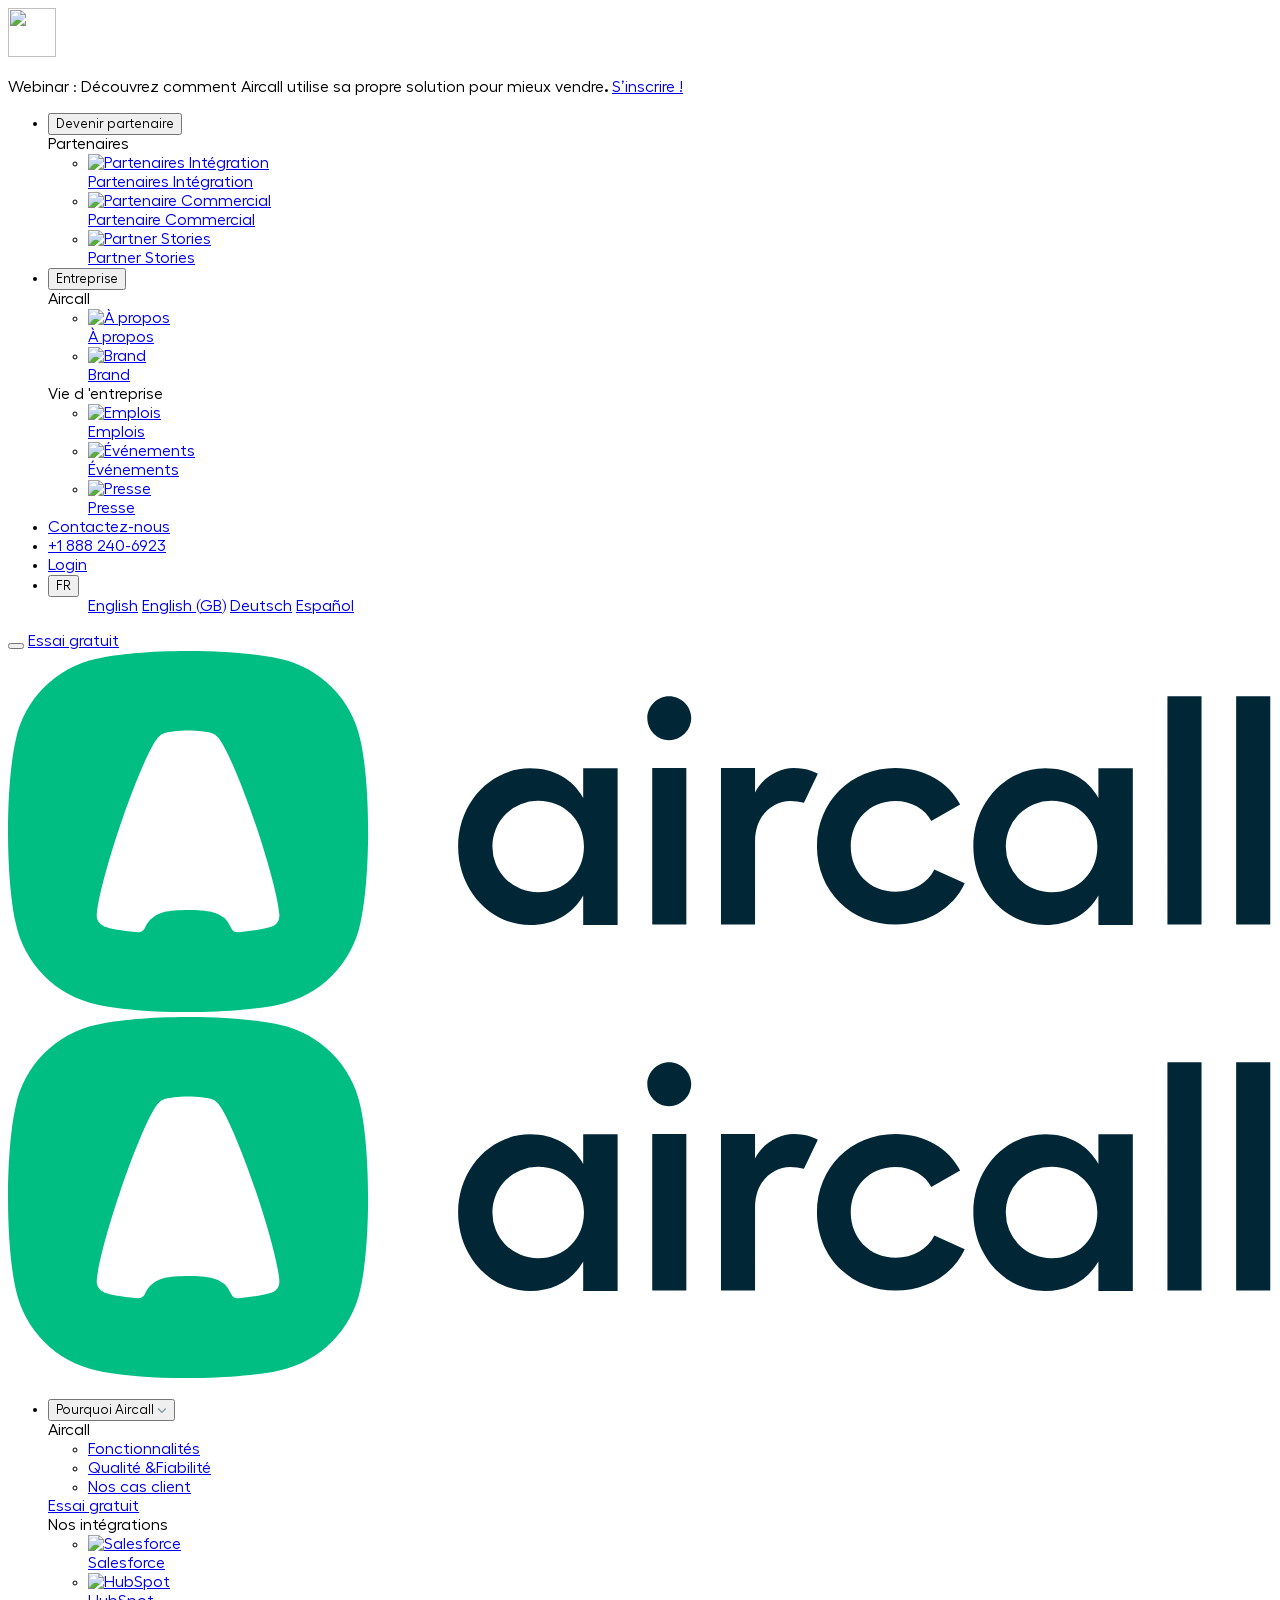
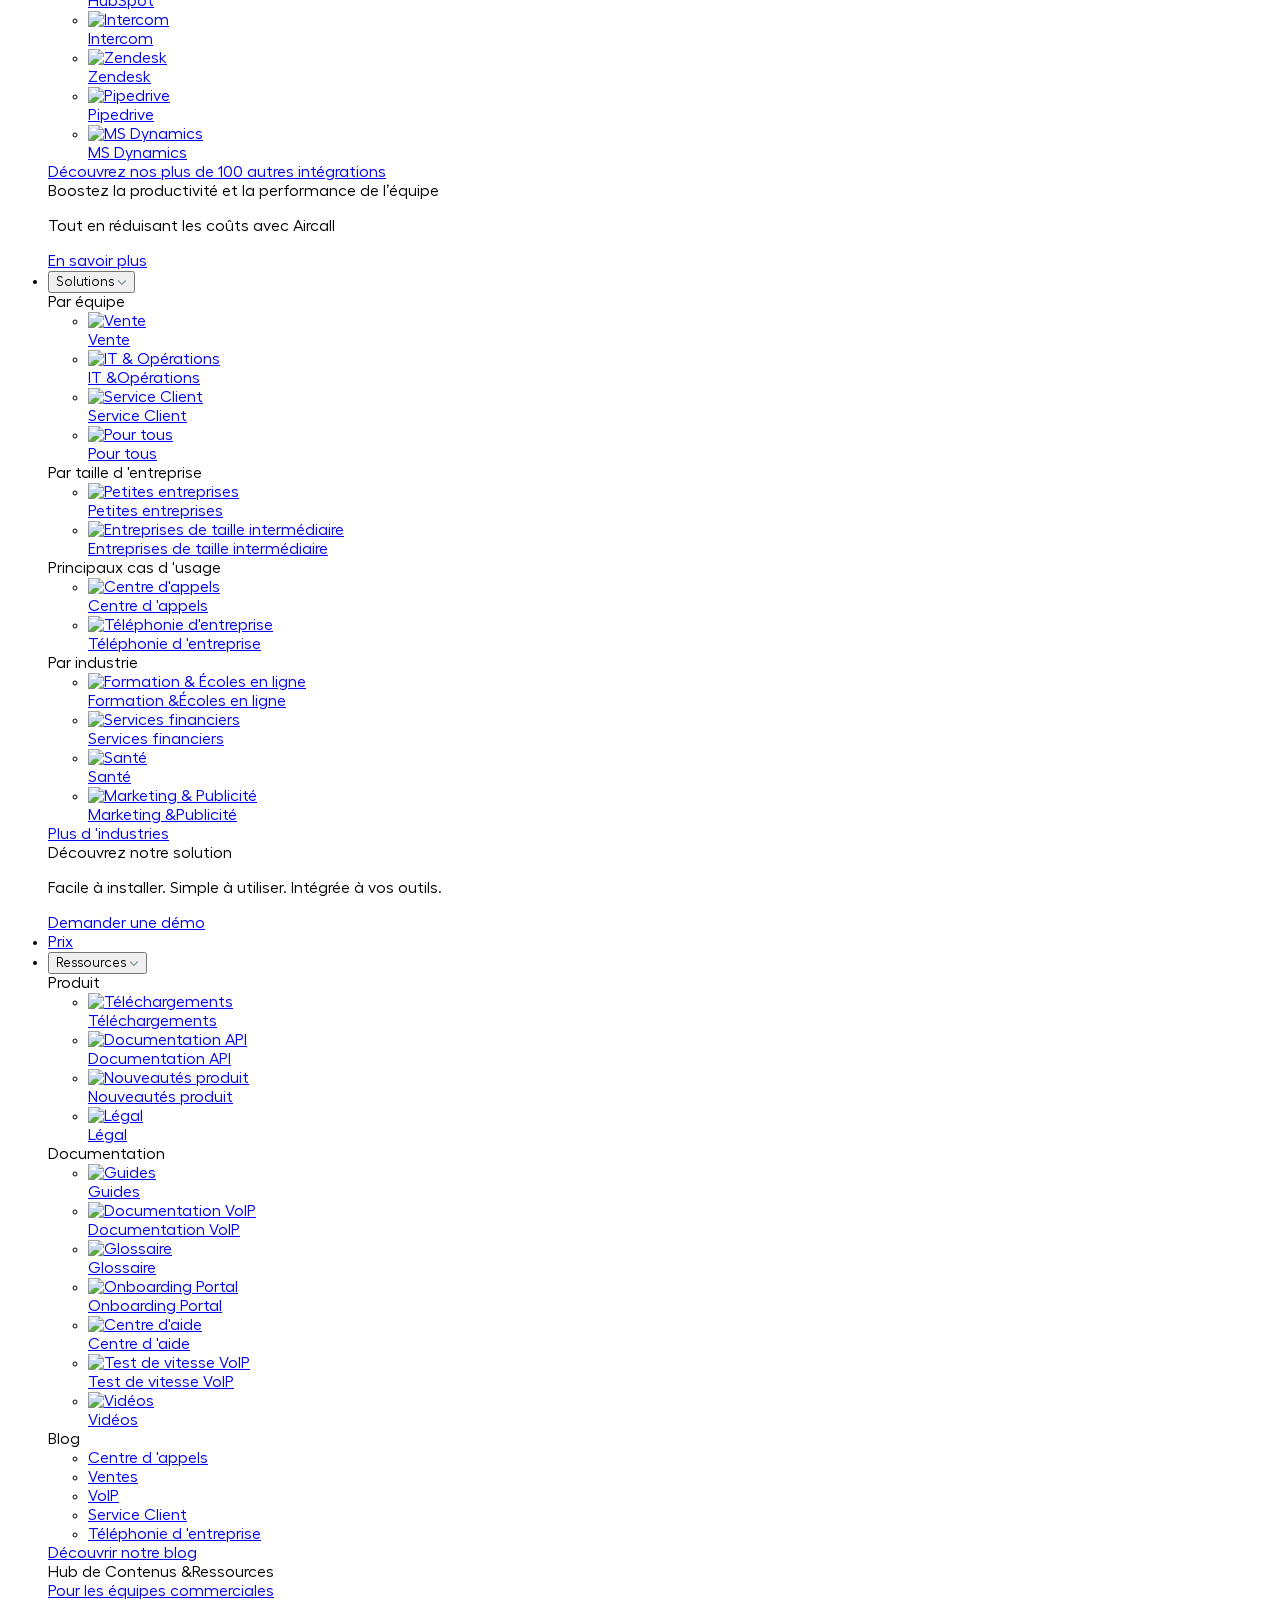
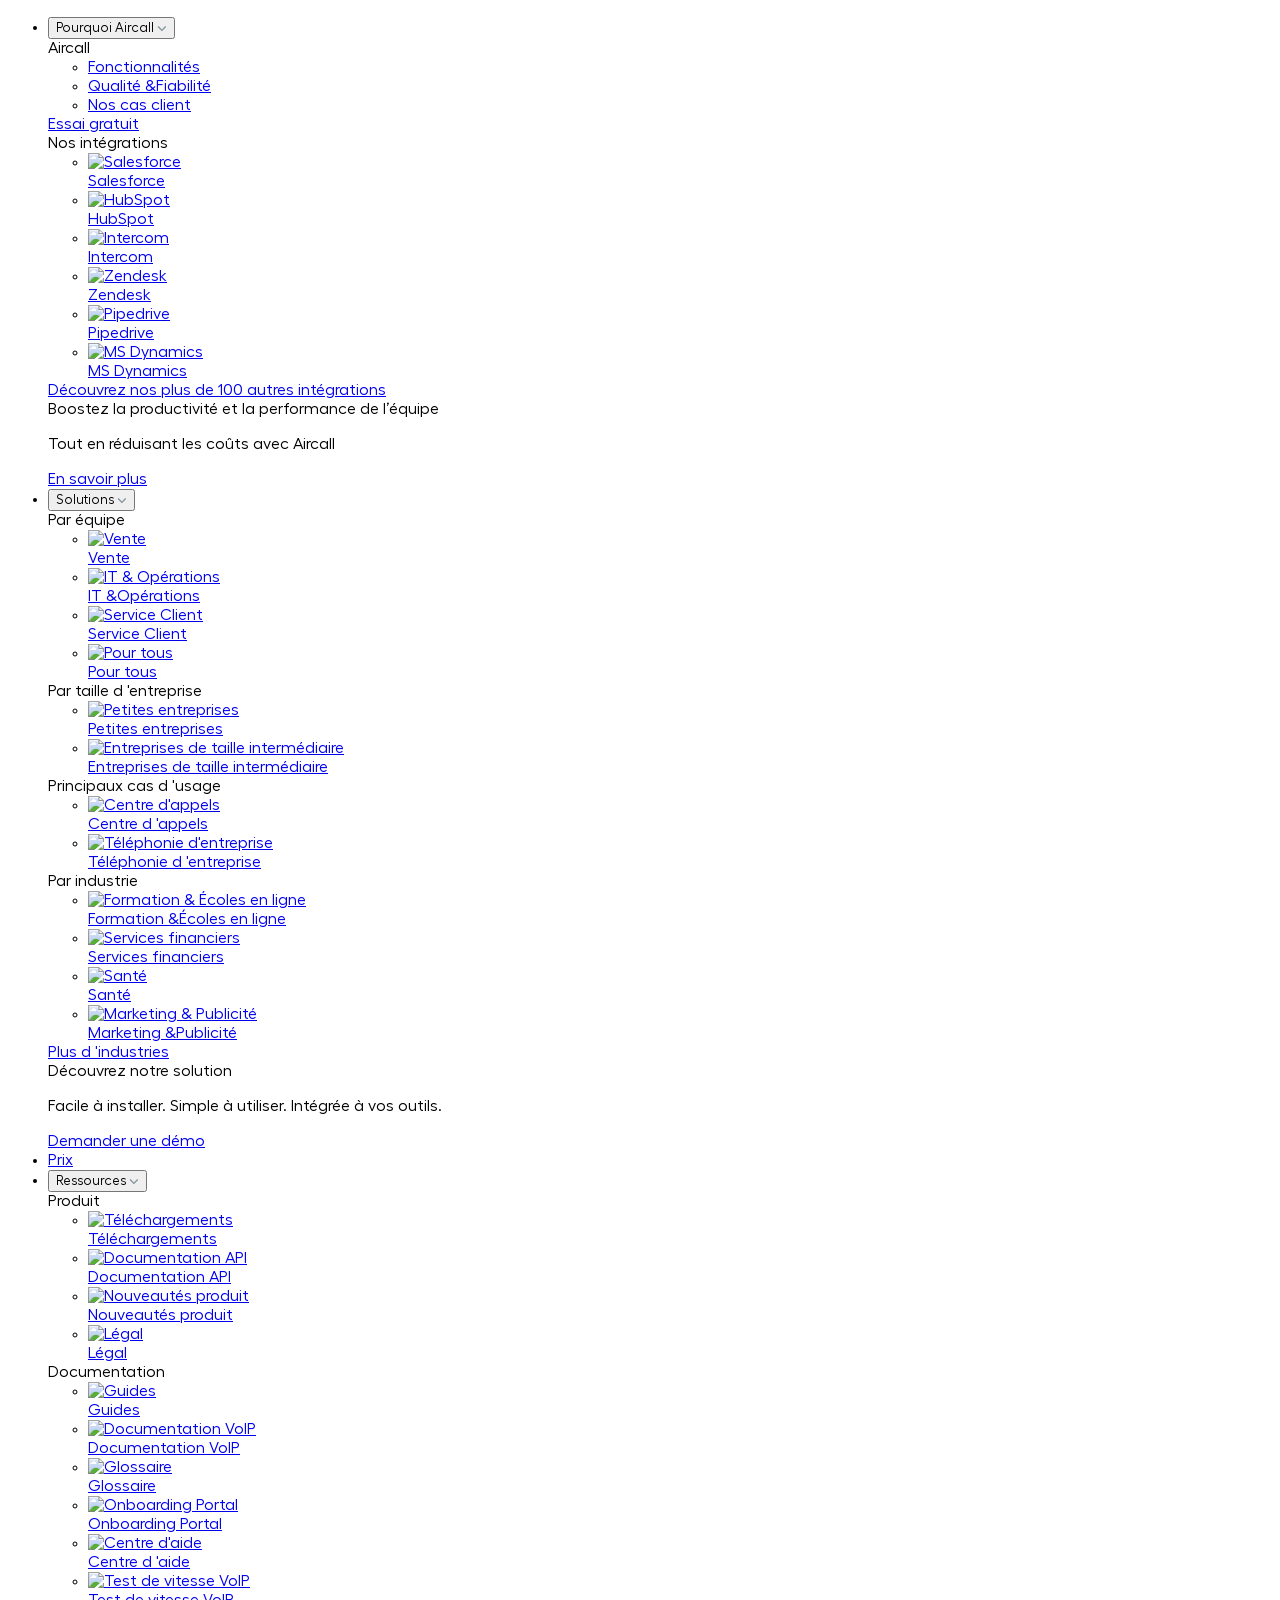
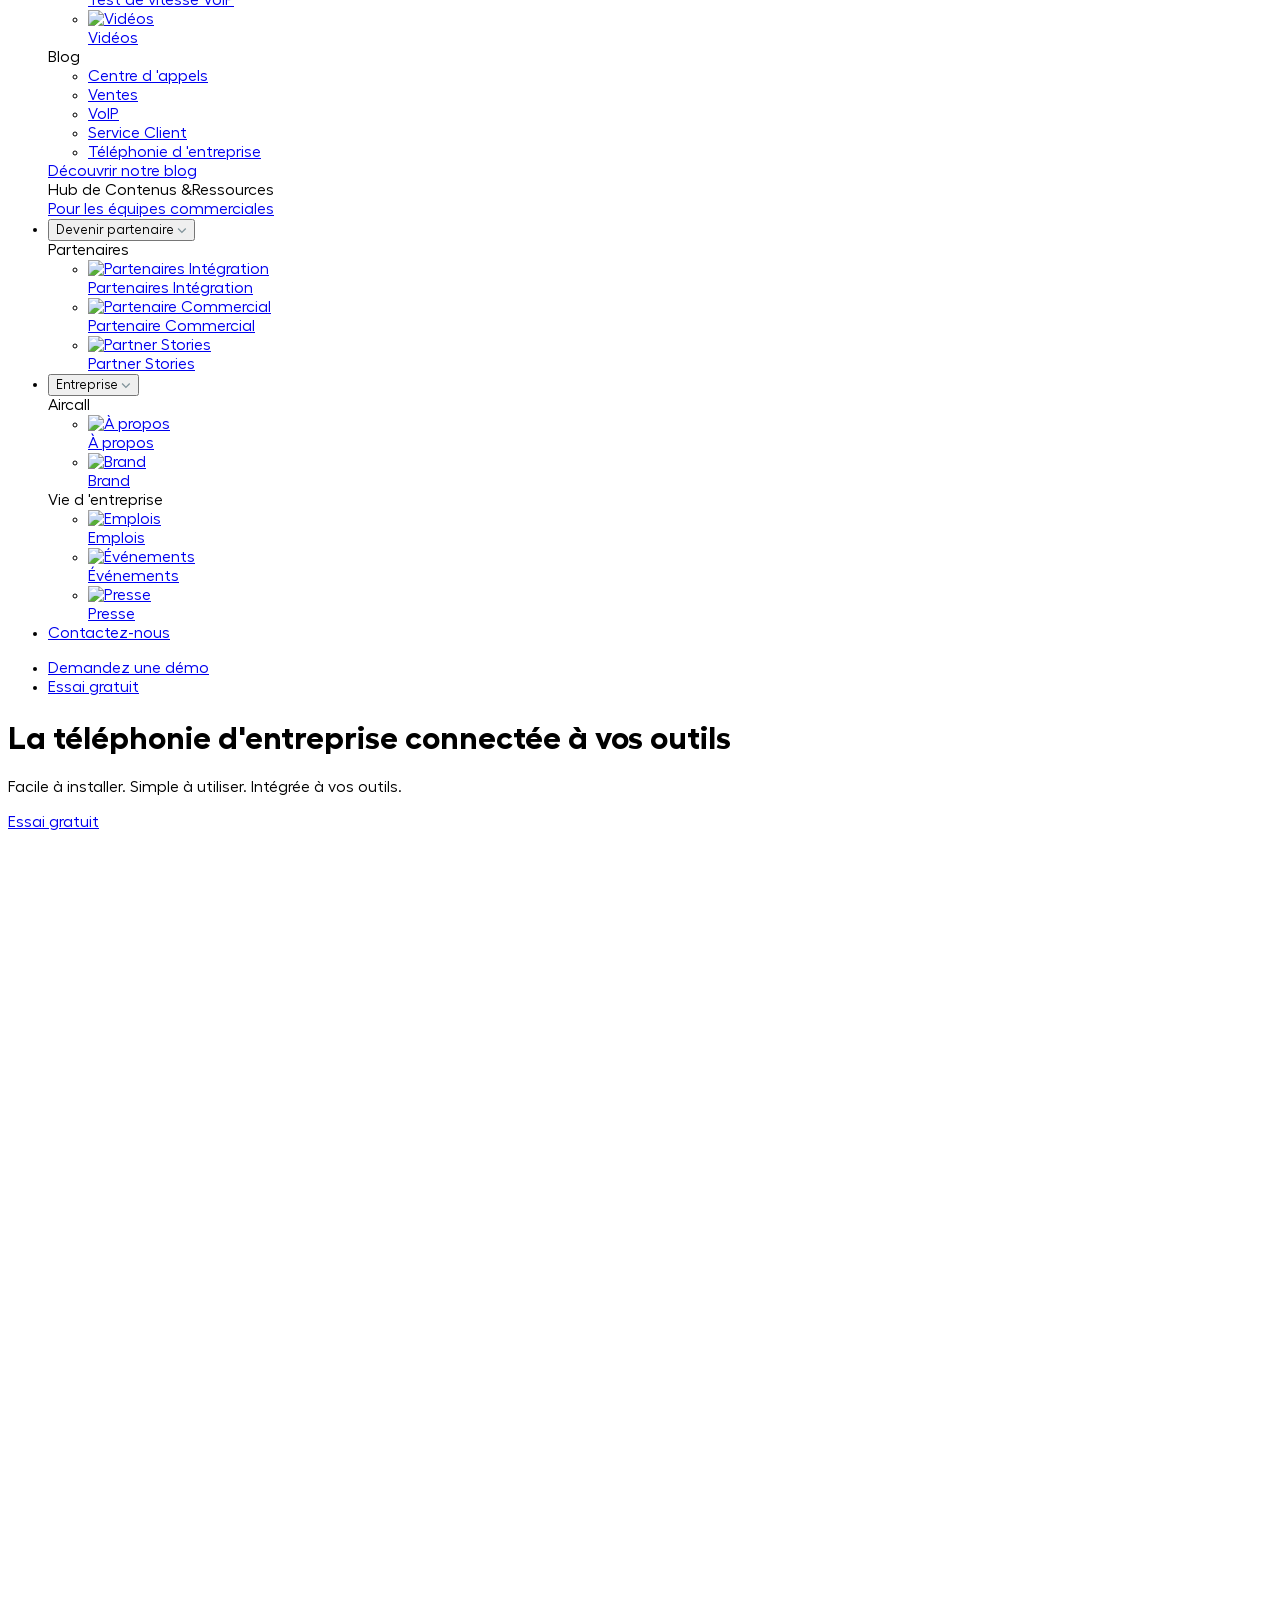
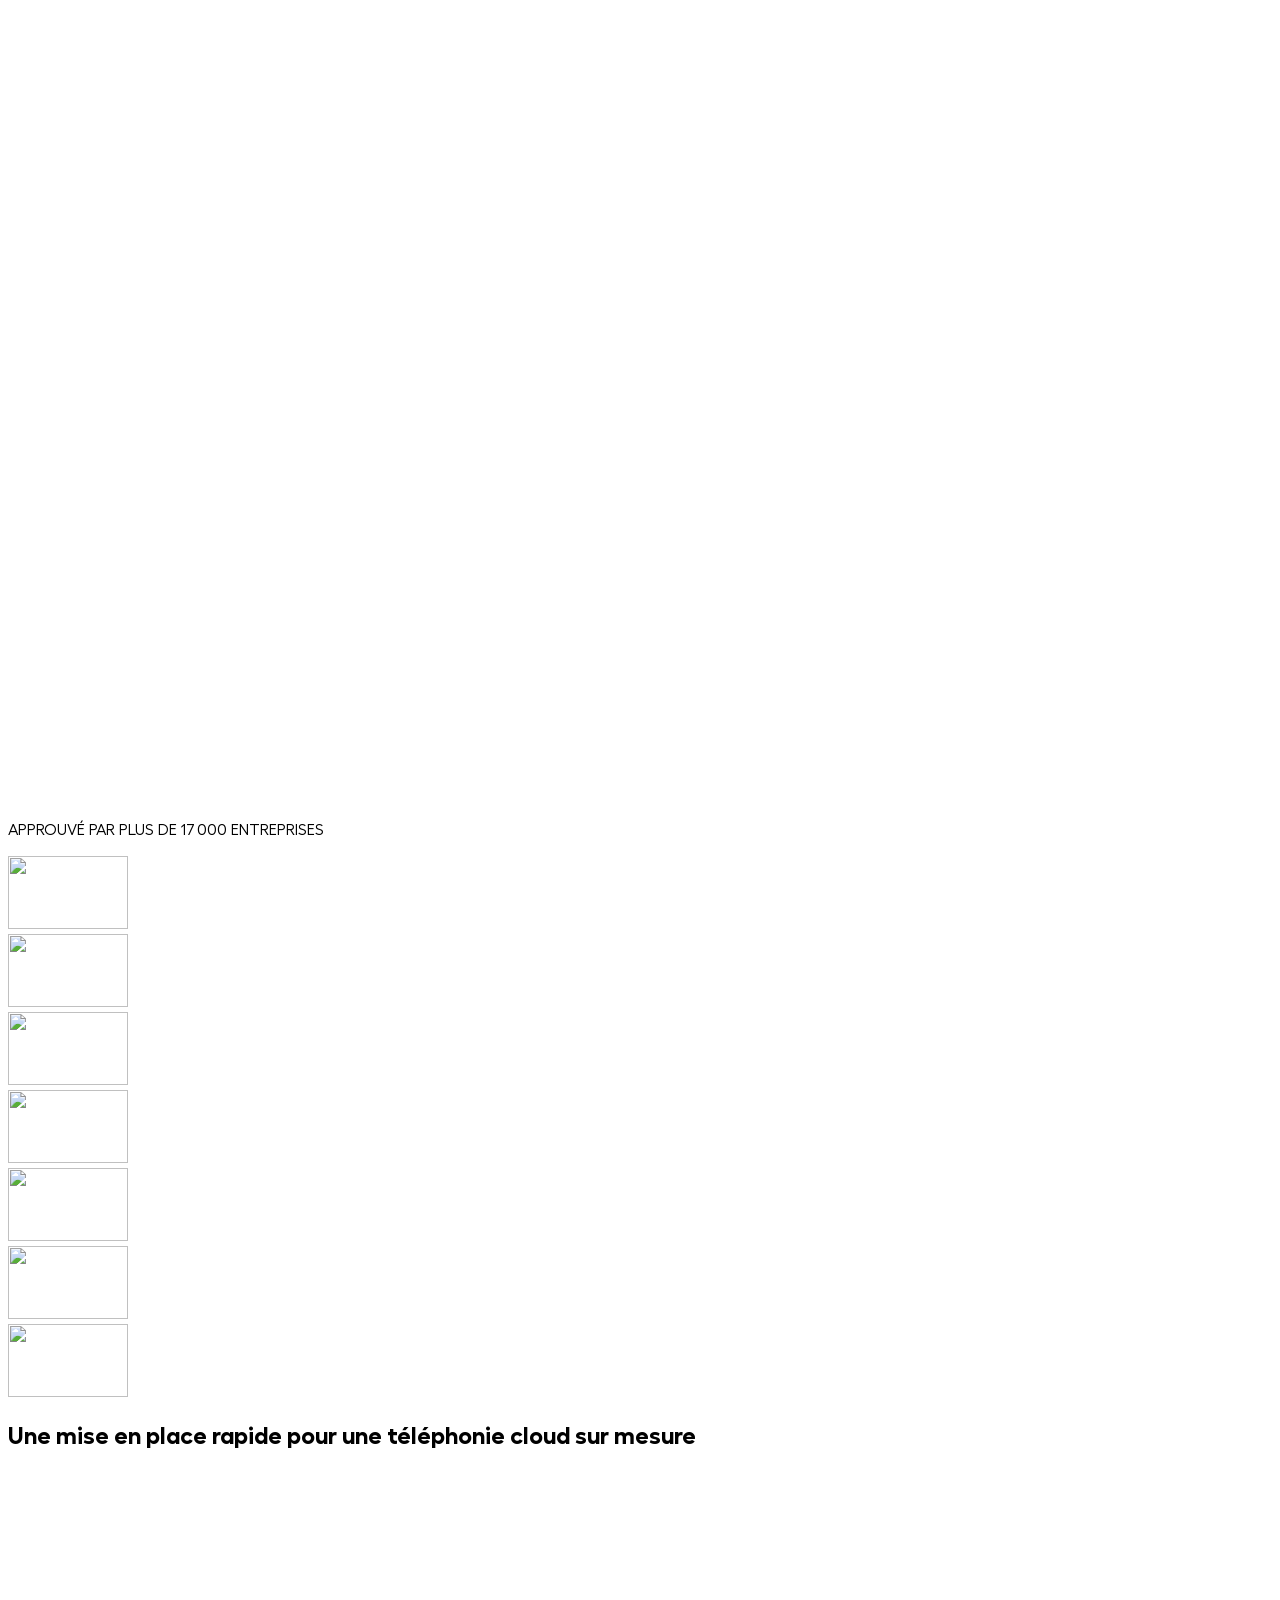
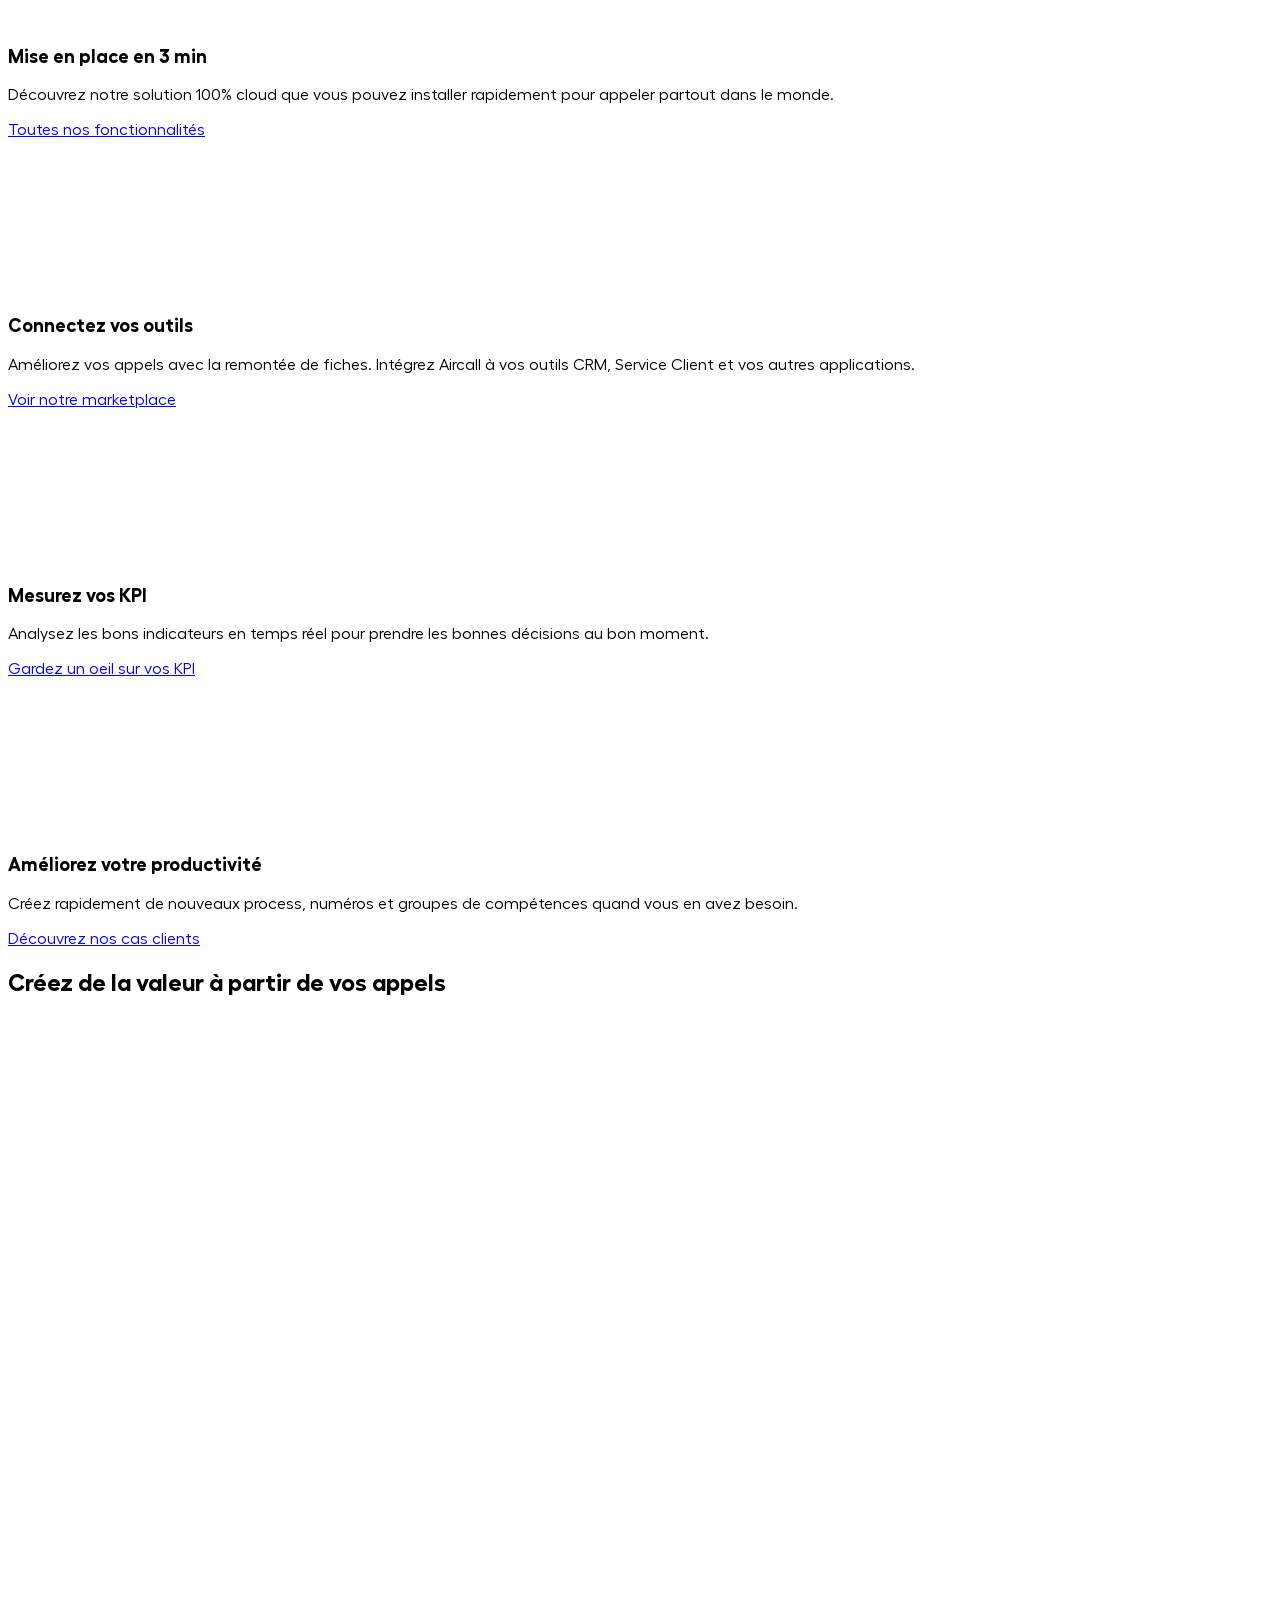
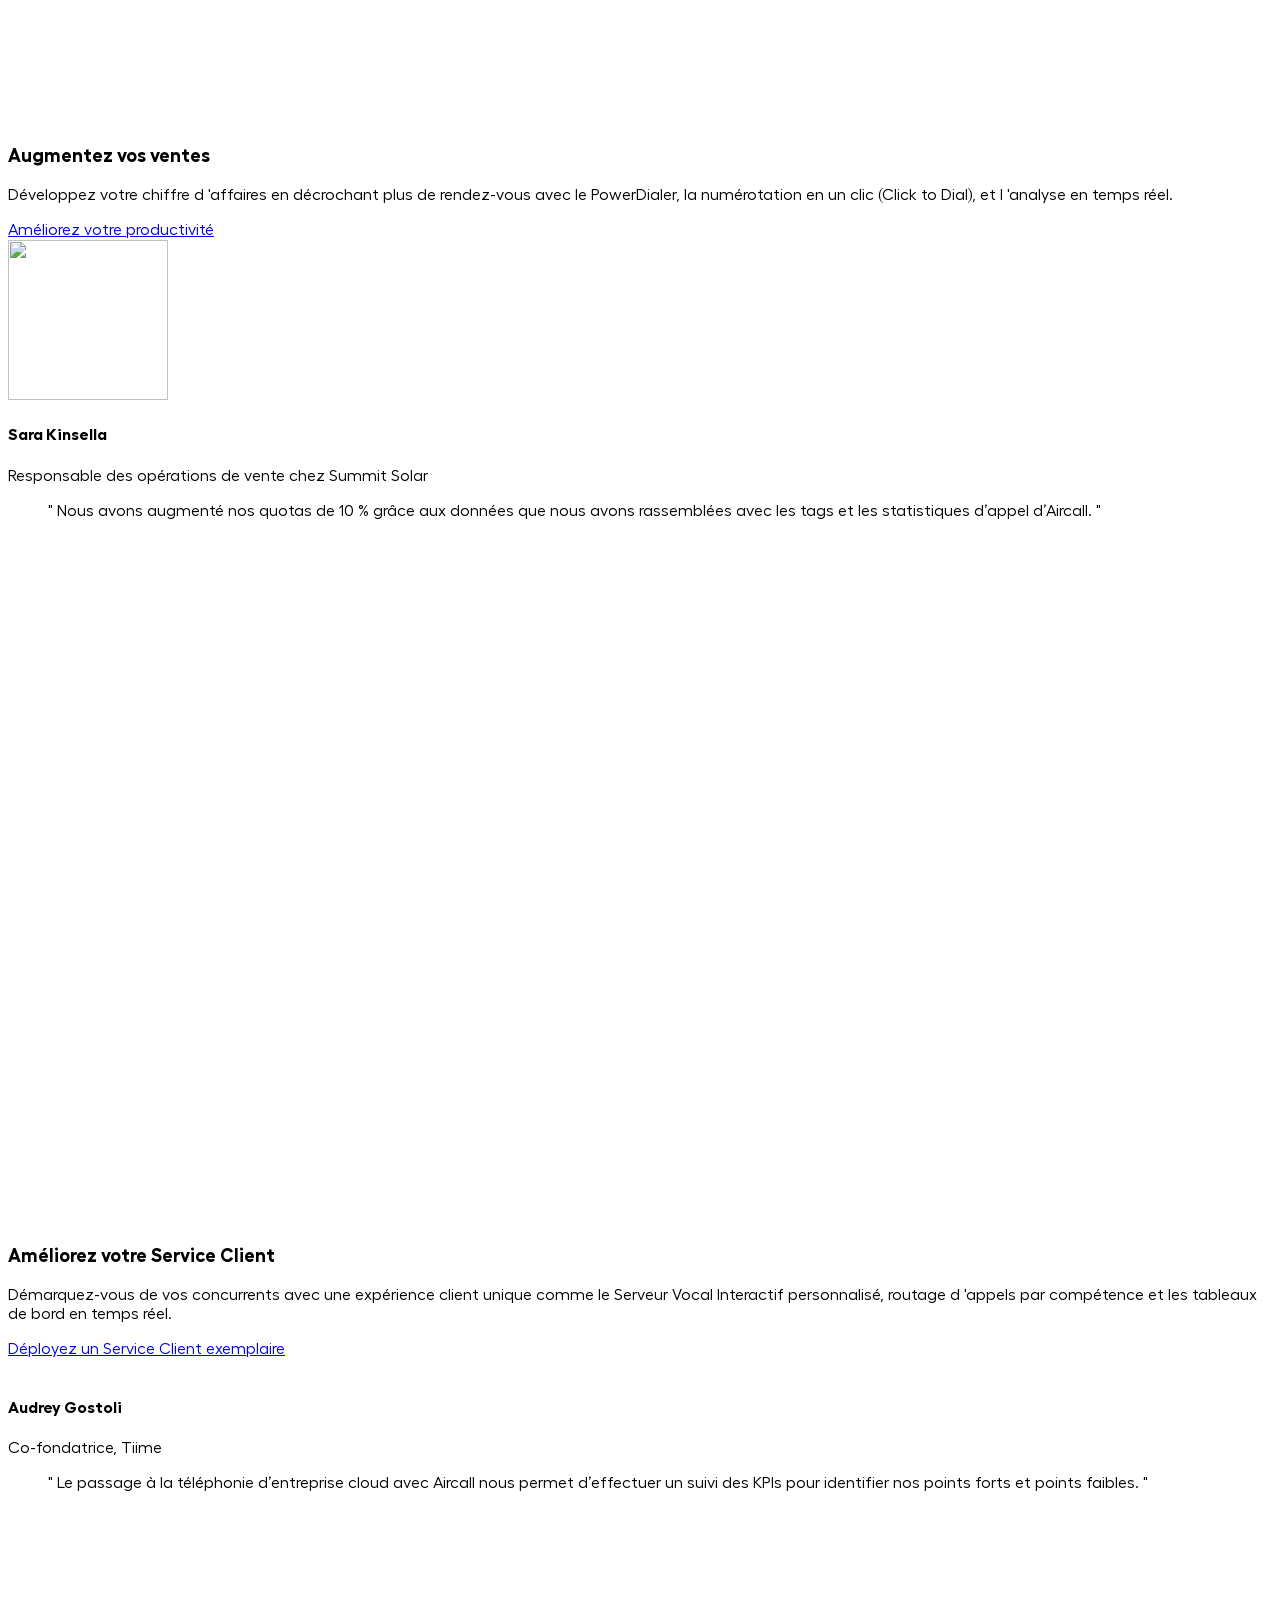
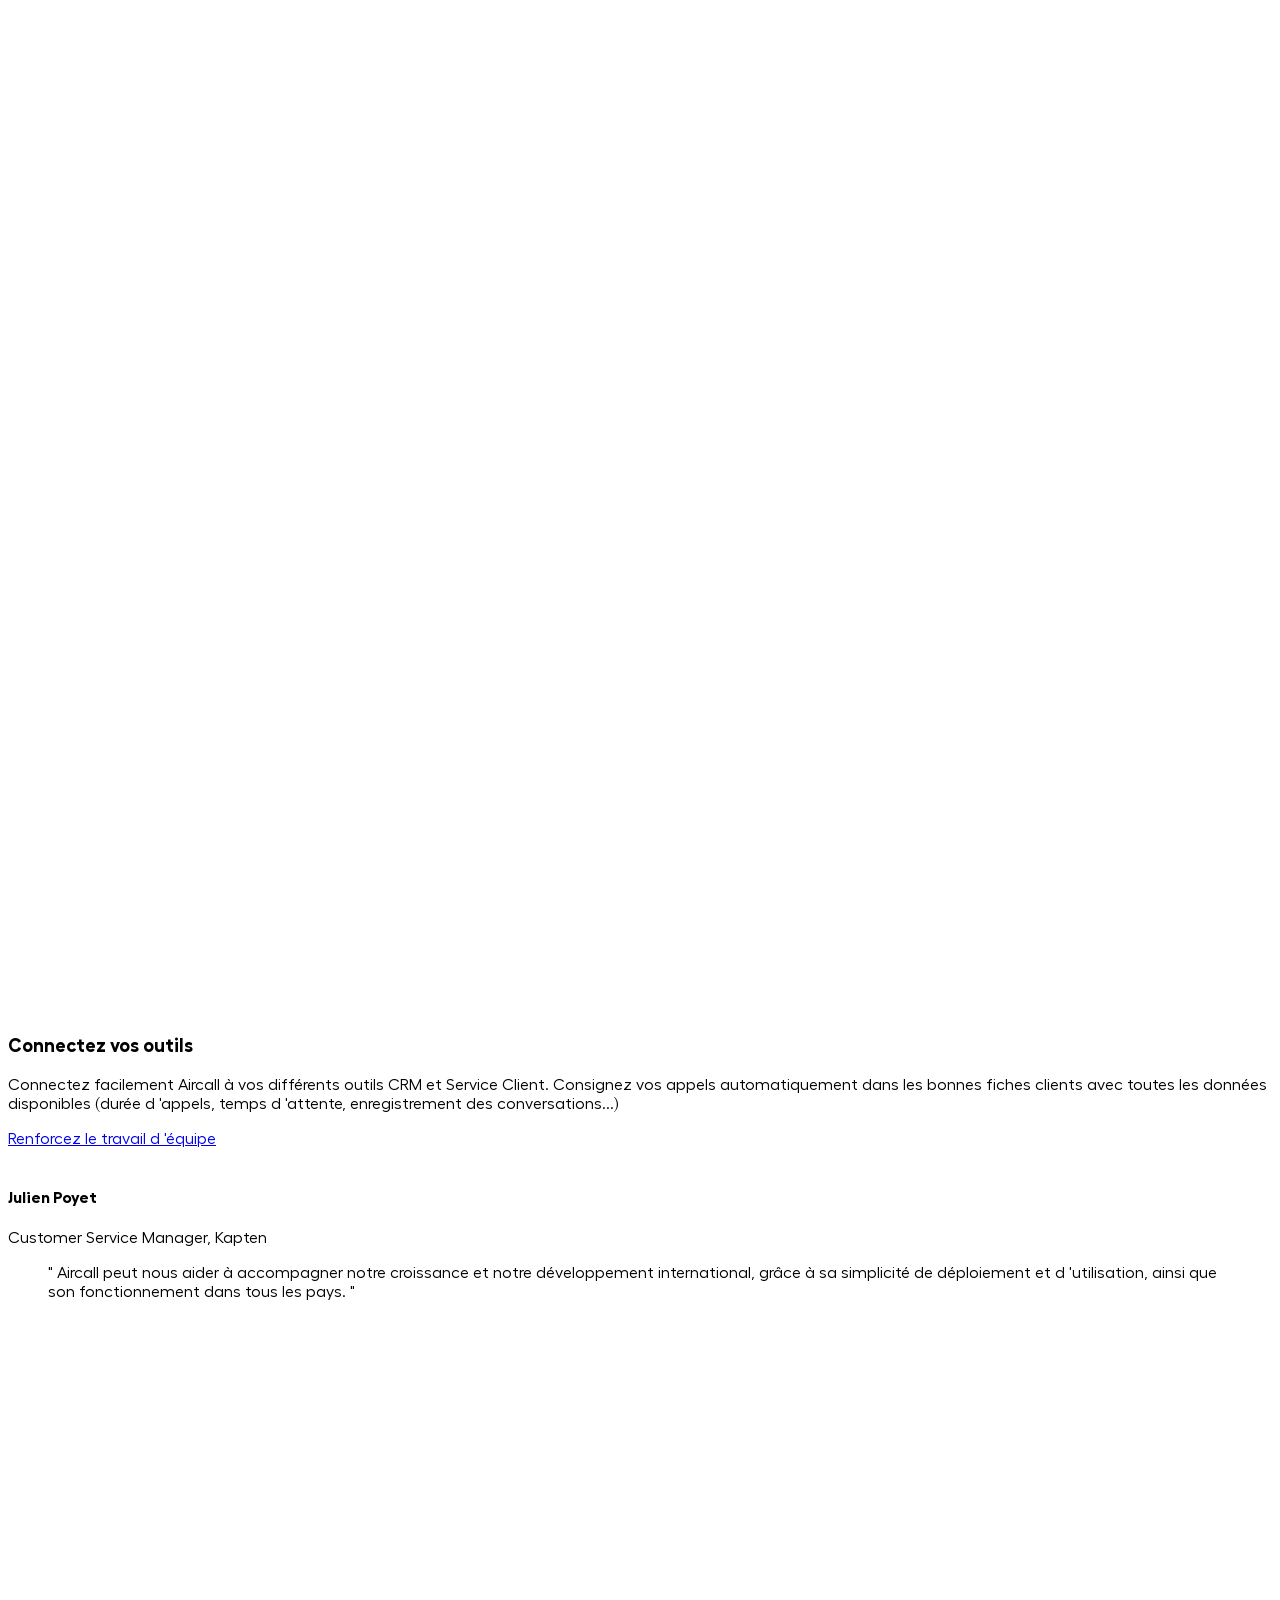
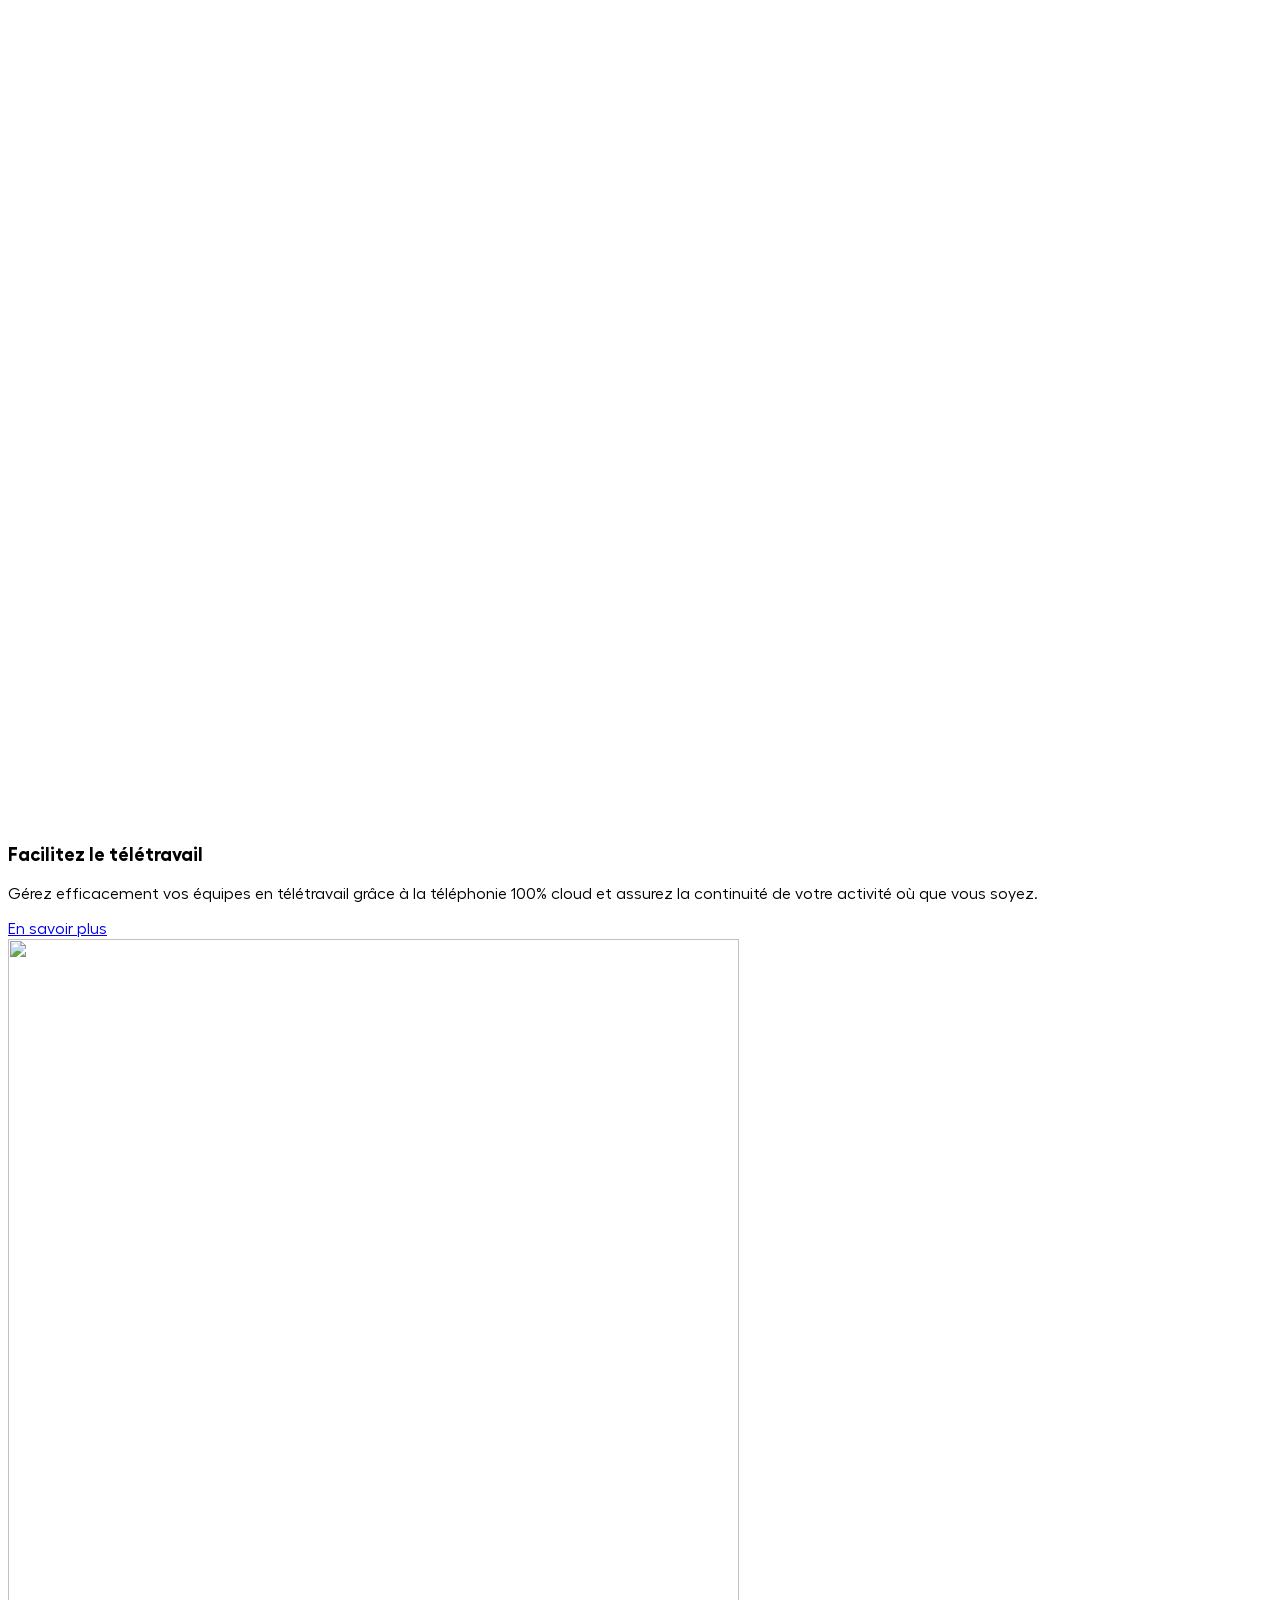
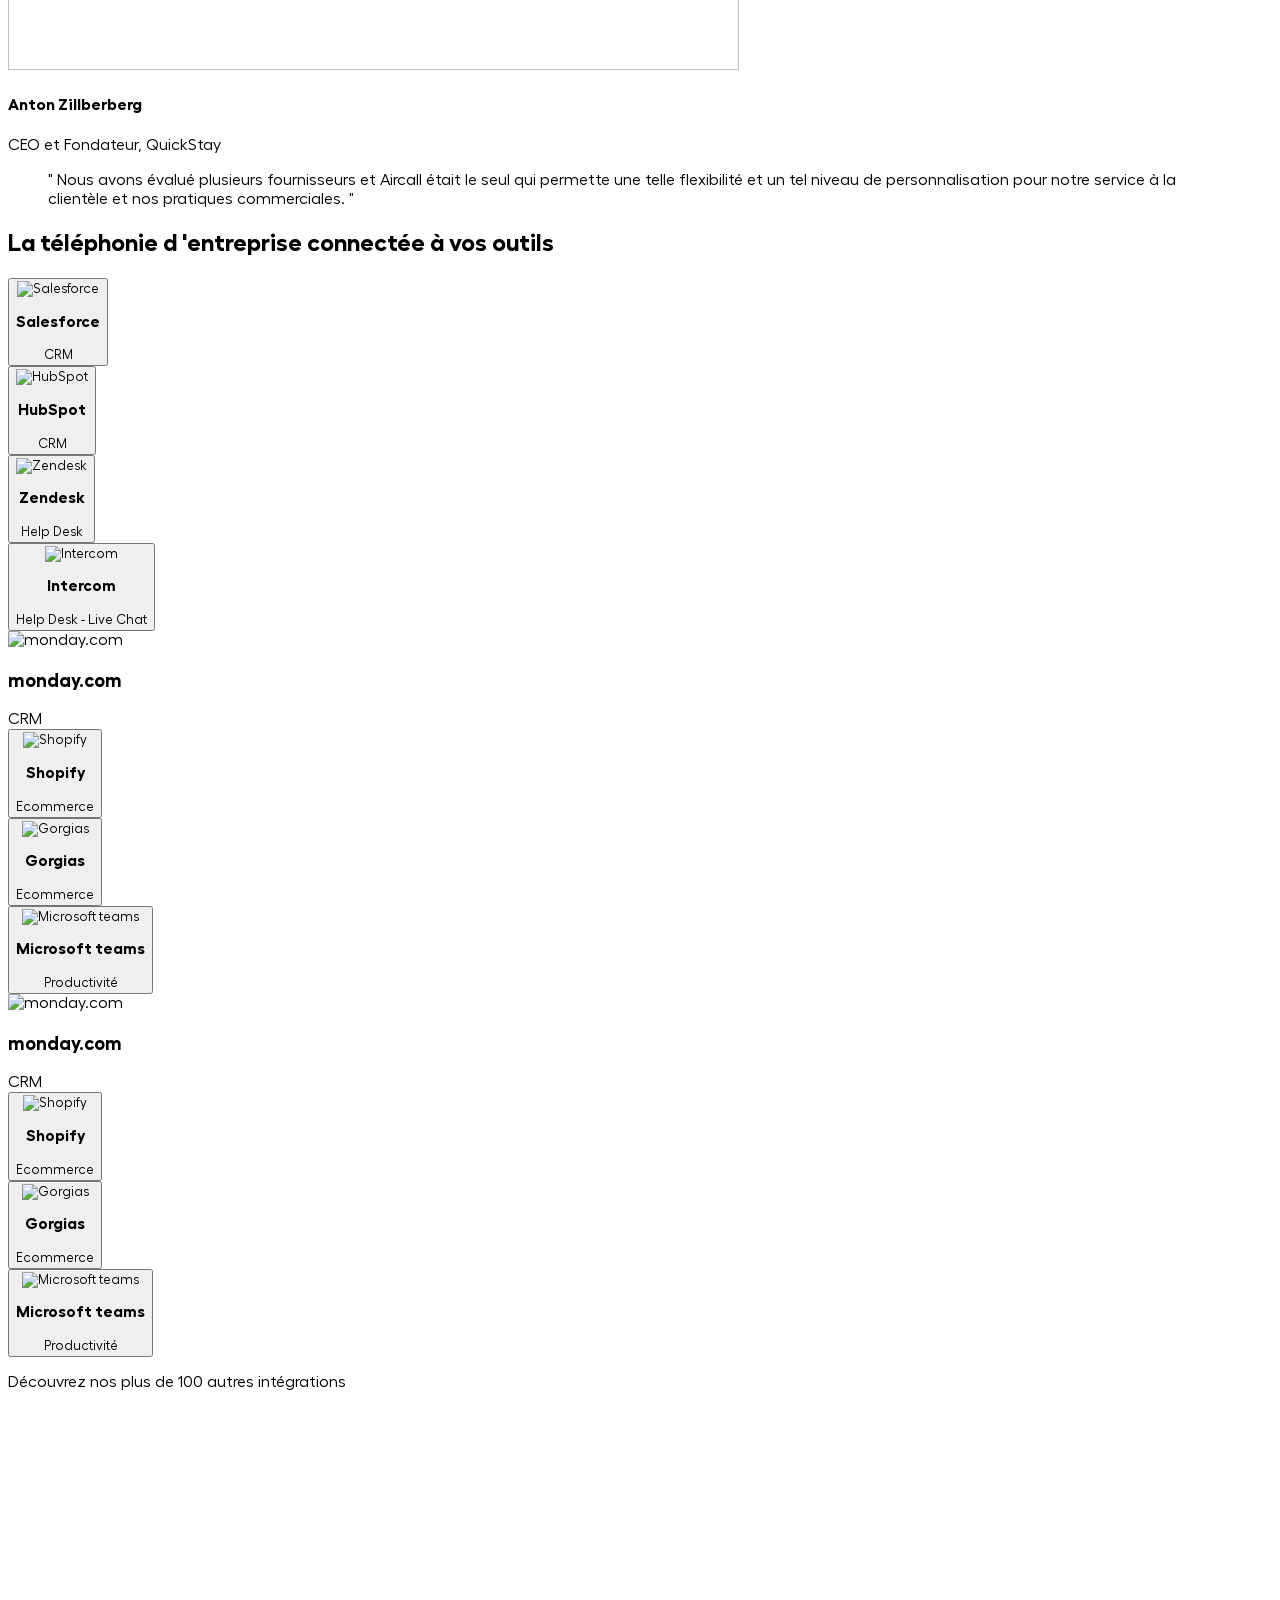
==== index.html @ 618b78ca "0.0.0 init - initialisation, adding stylesheets and font, favicon,cleaning inline css" ====
<!DOCTYPE html>
<html lang="fr">
    <head>
        <!-- q: what the two following preconnect do ?
         -->
        <link rel="preconnect" href="https://app.storyblok.com"/>
        <link rel="preconnect" href="https://vercel.live"/>
        <meta charSet="UTF-8"/>
        <meta name="robots" content="index,follow"/>
        <title>Téléphonie sur IP pour les entreprises - Solution VoIP  | Aircall</title>
        <meta name="description" content="Essayez gratuitement Aircall, téléphonie sur IP pour les entreprises. Installation et intégration à vos logiciels en 2 min. Gestion des équipes simplifiée."/>
        <meta name="viewport" content="width=device-width, initial-scale=1"/>
        <link rel="icon" href="favicon.ico" sizes="any"/>
        <link rel="icon" href="favicon.svg" type="image/svg+xml"/>
        <link rel="apple-touch-icon" href="/apple-touch-icon.png"/>
        <link rel="stylesheet" href="assets\fonts\fonts.css" data-n-g=""/>
        <link rel="stylesheet" href="style.css">
     
    </head>
    <body class="--has-event-banner">
        <noscript>
            <iframe src="https://www.googletagmanager.com/ns.html?id=GTM-WVTT6R" height="0" width="0" style="display:none;visibility:hidden"></iframe>
        </noscript>
        <div id="__next">
            <div class="theme-light" lang="fr">
                <header class="Navigation_Navigation__CbEf4 undefined">
                    <nav class="Navigation_TopHeader__TgOaZ Navigation_TopHeaderHasEventBanner__o5YG9">
                        <div class="Navigation_TopHeaderWrapper__J4rup">
                            <div class="Navigation_TopHeaderEventBanner___tO5K">
                                <div class="Navigation_TopHeaderEventBannerWrap__qPrHZ">
                                    <div class="Navigation_TopHeaderEventBannerItem__9q4PC">
                                        <div class="ResponsiveImg_Component__9aCAT Navigation_TopHeaderEventBannerIcon__rFZPG">
                                            <img src="https://a.storyblok.com/f/157376/48x49/1f377a39ad/calendar-emoji.png/m/" srcSet=",https://a.storyblok.com/f/157376/48x49/1f377a39ad/calendar-emoji.png/m/ 48w" alt="" width="48" height="49" loading="eager" sizes="24px" class="ResponsiveImg_Fit__qfvVX"/>
                                            <div ></div>
                                        </div>
                                        <div class="Navigation_TopHeaderEventBannerText__xeDCd">
                                            <p>
                                                Webinar : Découvrez comment Aircall utilise sa propre solution pour mieux vendre<b>. </b>
                                                <a href="https://pages.aircall.io/webinar-comment-Aircall-utilise-Aircall-ep02.html?utm_medium=referral&amp;utm_source=website-banner&amp;utm_campaign=fc-2023-09-howaircallusesaircallsales-fra" target="_self">S’inscrire !</a>
                                            </p>
                                        </div>
                                    </div>
                                </div>
                                <div class="Navigation_TopHeaderEventBannerWrap__qPrHZ marquee-content"></div>
                            </div>
                            <ul class="Navigation_HeaderLinks__O_YCL">
                                <li class="menu-link_MenuLink__K5VL0 regular menu-link_RegularLinkHasChildren__G_e1P">
                                    <button class="menu-link_Link__6RDoP ">Devenir partenaire</button>
                                    <div class="menu-link_LinkGroup__KcET5">
                                        <div class="menu-link_LinkGroup__Display__f9Qdk menu-link_RegularLinkChildren__be__W$">
                                            <div class="theme-white">
                                                <span class="menu-link_Title__bgzrd semiBold">Partenaires</span>
                                                <ul class="menu-link_LinkGroup__Items__E9FLl">
                                                    <li>
                                                        <a class="menu-link_SubLink__D9nMY" href="/fr/partenaires/technologie/">
                                                            <div class="ResponsiveImg_Component__9aCAT menu-link_Icon__Gz5Hb">
                                                                <img src="https://a.storyblok.com/f/157376/x/0d18dbc183/icon-messaging.svg" alt="Partenaires Intégration" loading="lazy"/>
                                                            </div>
                                                            Partenaires Intégration
                                                        </a>
                                                    </li>
                                                    <li>
                                                        <a class="menu-link_SubLink__D9nMY" href="/fr/partenaires/">
                                                            <div class="ResponsiveImg_Component__9aCAT menu-link_Icon__Gz5Hb">
                                                                <img src="https://a.storyblok.com/f/157376/x/55f2ace8b9/icon-gear.svg" alt="Partenaire Commercial" loading="lazy"/>
                                                            </div>
                                                            Partenaire Commercial
                                                        </a>
                                                    </li>
                                                    <li>
                                                        <a class="menu-link_SubLink__D9nMY" href="/partner-stories/">
                                                            <div class="ResponsiveImg_Component__9aCAT menu-link_Icon__Gz5Hb">
                                                                <img src="https://a.storyblok.com/f/157376/x/b203a7701d/star-icon.svg" alt="Partner Stories" loading="lazy"/>
                                                            </div>
                                                            Partner Stories
                                                        </a>
                                                    </li>
                                                </ul>
                                            </div>
                                        </div>
                                    </div>
                                </li>
                                <li class="menu-link_MenuLink__K5VL0 regular menu-link_RegularLinkHasChildren__G_e1P">
                                    <button class="menu-link_Link__6RDoP ">Entreprise</button>
                                    <div class="menu-link_LinkGroup__KcET5">
                                        <div class="menu-link_LinkGroup__Display__f9Qdk menu-link_RegularLinkChildren__be__W$">
                                            <div class="theme-white">
                                                <span class="menu-link_Title__bgzrd semiBold">Aircall</span>
                                                <ul class="menu-link_LinkGroup__Items__E9FLl">
                                                    <li>
                                                        <a class="menu-link_SubLink__D9nMY" href="/fr/a-propos/">
                                                            <div class="ResponsiveImg_Component__9aCAT menu-link_Icon__Gz5Hb">
                                                                <img src="https://a.storyblok.com/f/157376/x/b49272a5df/aircall-icon.svg" alt="À propos" loading="lazy"/>
                                                            </div>
                                                            À propos
                                                        </a>
                                                    </li>
                                                    <li>
                                                        <a class="menu-link_SubLink__D9nMY" href="/brand/">
                                                            <div class="ResponsiveImg_Component__9aCAT menu-link_Icon__Gz5Hb">
                                                                <img src="https://a.storyblok.com/f/157376/x/b203a7701d/star-icon.svg" alt="Brand" loading="lazy"/>
                                                            </div>
                                                            Brand
                                                        </a>
                                                    </li>
                                                </ul>
                                            </div>
                                            <div class="theme-white">
                                                <span class="menu-link_Title__bgzrd semiBold">Vie d &#x27;entreprise</span>
                                                <ul class="menu-link_LinkGroup__Items__E9FLl">
                                                    <li>
                                                        <a class="menu-link_SubLink__D9nMY" href="/careers/">
                                                            <div class="ResponsiveImg_Component__9aCAT menu-link_Icon__Gz5Hb">
                                                                <img src="https://a.storyblok.com/f/157376/x/660bfead03/newuser-icon.svg" alt="Emplois" loading="lazy"/>
                                                            </div>
                                                            Emplois
                                                        </a>
                                                    </li>
                                                    <li>
                                                        <a class="menu-link_SubLink__D9nMY" href="/fr/evenements/">
                                                            <div class="ResponsiveImg_Component__9aCAT menu-link_Icon__Gz5Hb">
                                                                <img src="https://a.storyblok.com/f/157376/x/b022041aa4/megaphone-icon.svg" alt="Événements" loading="lazy"/>
                                                            </div>
                                                            Événements
                                                        </a>
                                                    </li>
                                                    <li>
                                                        <a class="menu-link_SubLink__D9nMY" href="/fr/press-room/">
                                                            <div class="ResponsiveImg_Component__9aCAT menu-link_Icon__Gz5Hb">
                                                                <img src="https://a.storyblok.com/f/157376/x/f9bf3461f7/note-icon.svg" alt="Presse" loading="lazy"/>
                                                            </div>
                                                            Presse
                                                        </a>
                                                    </li>
                                                </ul>
                                            </div>
                                        </div>
                                    </div>
                                </li>
                                <li class="menu-link_MenuLink__K5VL0 regular">
                                    <a class="menu-link_Link__6RDoP " href="/fr/contact/">Contactez-nous</a>
                                </li>
                                <li class="menu-link_MenuLink__K5VL0 regular">
                                    <a href="tel:+18882406923" class="menu-link_Link__6RDoP  bubble" data-test="header-phone-number-desktop">+1 888 240-6923</a>
                                </li>
                                <li class="menu-link_MenuLink__K5VL0 regular">
                                    <a target="_blank" class="menu-link_Link__6RDoP " href="https://dashboard.aircall.io/">Login</a>
                                </li>
                                <li class="lang-selector_MenuLang__a0oPS regular lang-selector_RegularLinkHasChildren__0FJjF">
                                    <button class="lang-selector_Link__6suvg" data-test="lang-switcher-dropdown-toggle-button">FR</button>
                                    <div class="lang-selector_LinkGroup__7el_e ">
                                        <div class="lang-selector_LinkGroup__Display___Cr1Z lang-selector_RegularLinkChildren__DDBao$">
                                            <div class="theme-white">
                                                <ul class="lang-selector_LinkGroup__Items__Ye_vf">
                                                    <a class="lang-selector_SubLink__UEess" hrefLang="en" data-test="lang-switcher-dropdown-item-link-en" href="/">English</a>
                                                    <a class="lang-selector_SubLink__UEess" hrefLang="en-gb" data-test="lang-switcher-dropdown-item-link-en-gb" href="/en-gb/">English (GB)</a>
                                                    <a class="lang-selector_SubLink__UEess" hrefLang="de" data-test="lang-switcher-dropdown-item-link-de" href="/de/">Deutsch</a>
                                                    <a class="lang-selector_SubLink__UEess" hrefLang="es" data-test="lang-switcher-dropdown-item-link-es" href="/es/">Español</a>
                                                </ul>
                                            </div>
                                        </div>
                                    </div>
                                </li>
                            </ul>
                        </div>
                    </nav>
                    <div class="wrapper relative">
                        <div class="Navigation_HeaderMobileBottom__0hZj8">
                            <button type="button" class="Navigation_Hmbg__cKnXV" data-test="navigation-mobile-menu-toggle-button">
                                <span aria-hidden="true"></span>
                                <span aria-hidden="true"></span>
                            </button>
                            <a class="btn btn--small btn--green Navigation_MobileCta__JPONC" href="/fr/signup/">Essai gratuit</a>
                            <a class="Navigation_Logo__UdxK0 Navigation_Mobile__hLEpP" data-test="navigation-logo-link-mobile" aria-label="Page d&#x27;accueil" href="/fr/">
                                <svg viewBox="0 0 140 40" xmlns="http://www.w3.org/2000/svg">
                                    <path d="M30.07.86C27.82.34 24.123 0 19.943 0c-4.18 0-7.878.34-10.127.86C5.33 1.804 1.799 5.346.858 9.844.338 12.1 0 15.808 0 20s.339 7.9.858 10.156c.941 4.498 4.473 8.04 8.958 8.984 2.25.52 5.947.86 10.127.86 4.18 0 7.878-.34 10.127-.86 4.485-.944 8.017-4.486 8.958-8.984.52-2.256.858-5.964.858-10.156s-.339-7.9-.858-10.156c-.941-4.498-4.473-8.04-8.958-8.984z" fill="#00BD82"></path>
                                    <path d="M24.735 30.705a3.023 3.023 0 00-2.16-1.79c-.584-.135-1.546-.223-2.632-.223-1.087 0-2.049.088-2.633.224-.97.204-1.77.876-2.151 1.77-.133.31-.45.499-.786.468a28.05 28.05 0 01-.215-.02c-1.564-.157-2.793-.375-3.507-.629a1.27 1.27 0 01-.816-1.354c.121-1.632 1.11-5.454 2.586-9.816 1.688-4.987 3.454-9.024 4.25-9.811a1.71 1.71 0 01.681-.436c.523-.177 1.487-.296 2.59-.296 1.104 0 2.068.119 2.59.296l.009.003a1.711 1.711 0 01.674.433c.796.787 2.561 4.824 4.249 9.81 1.477 4.363 2.465 8.185 2.587 9.817 0 .013 0 .027.002.041l.002.015a6.196 6.196 0 01.004.108 1.27 1.27 0 01-.824 1.19c-.714.254-1.942.472-3.504.628l-.246.023a.74.74 0 01-.75-.45z" fill="#fff"></path>
                                    <path fill-rule="evenodd" clip-rule="evenodd" d="M63.708 12.993h3.812v17.346h-3.812v-3.264c-1.19 2.079-3.233 3.272-5.887 3.272-4.424 0-7.964-3.885-7.964-8.69 0-4.806 3.54-8.657 7.964-8.657 2.654 0 4.696 1.193 5.887 3.272v-3.28zm57.064 0h3.812v17.346h-3.812v-3.264c-1.191 2.079-3.233 3.272-5.887 3.272-4.424 0-7.963-3.885-7.963-8.69 0-4.806 3.539-8.657 7.963-8.657 2.654 0 4.696 1.193 5.887 3.272v-3.28zm-62.05 13.729c2.893 0 5.071-2.181 5.071-5.078 0-2.863-2.178-5.044-5.07-5.044a5.036 5.036 0 00-5.071 5.044 5.044 5.044 0 005.07 5.078zm56.865 0c2.893 0 5.071-2.181 5.071-5.078 0-2.863-2.178-5.044-5.071-5.044a5.036 5.036 0 00-5.071 5.044 5.044 5.044 0 005.071 5.078zM73.227 5c1.327 0 2.45 1.125 2.45 2.42a2.464 2.464 0 01-2.45 2.453c-1.328 0-2.417-1.09-2.417-2.453C70.81 6.125 71.9 5 73.226 5zm-1.872 7.947h3.777v17.346h-3.777V12.947zm15.643.007c.728 0 1.428.108 1.934.3.297.114.56.239.763.345l-1.537 3.222a5.321 5.321 0 00-1.534-.22c-1.838 0-3.88 1.533-3.88 4.464v9.228h-3.777V12.947h3.777v2.734c.749-1.602 2.62-2.727 4.254-2.727zm18.972 12.78c-1.259 2.76-4.186 4.567-7.657 4.567-4.935 0-8.712-3.715-8.712-8.656 0-4.942 3.743-8.69 8.678-8.69 3.233 0 5.955 1.6 7.18 4.055l-3.199 1.806c-.68-1.33-2.178-2.215-3.981-2.215-2.859 0-4.935 2.18-4.935 5.044 0 2.828 2.11 5.01 4.969 5.01 1.939 0 3.539-.92 4.288-2.454l3.369 1.533zM132.196 5v25.293h-3.778V5h3.778zm7.612 0v25.293h-3.778V5h3.778z" fill="#012635"></path>
                                </svg>
                            </a>
                        </div>
                        <nav class="Navigation_Nav__ydENz">
                            <div>
                                <a class="Navigation_Logo__UdxK0 Navigation_Desktop__UWjOA" data-test="navigation-logo-link-desktop" aria-label="Page d&#x27;accueil" href="/fr/">
                                    <svg viewBox="0 0 140 40" xmlns="http://www.w3.org/2000/svg">
                                        <path d="M30.07.86C27.82.34 24.123 0 19.943 0c-4.18 0-7.878.34-10.127.86C5.33 1.804 1.799 5.346.858 9.844.338 12.1 0 15.808 0 20s.339 7.9.858 10.156c.941 4.498 4.473 8.04 8.958 8.984 2.25.52 5.947.86 10.127.86 4.18 0 7.878-.34 10.127-.86 4.485-.944 8.017-4.486 8.958-8.984.52-2.256.858-5.964.858-10.156s-.339-7.9-.858-10.156c-.941-4.498-4.473-8.04-8.958-8.984z" fill="#00BD82"></path>
                                        <path d="M24.735 30.705a3.023 3.023 0 00-2.16-1.79c-.584-.135-1.546-.223-2.632-.223-1.087 0-2.049.088-2.633.224-.97.204-1.77.876-2.151 1.77-.133.31-.45.499-.786.468a28.05 28.05 0 01-.215-.02c-1.564-.157-2.793-.375-3.507-.629a1.27 1.27 0 01-.816-1.354c.121-1.632 1.11-5.454 2.586-9.816 1.688-4.987 3.454-9.024 4.25-9.811a1.71 1.71 0 01.681-.436c.523-.177 1.487-.296 2.59-.296 1.104 0 2.068.119 2.59.296l.009.003a1.711 1.711 0 01.674.433c.796.787 2.561 4.824 4.249 9.81 1.477 4.363 2.465 8.185 2.587 9.817 0 .013 0 .027.002.041l.002.015a6.196 6.196 0 01.004.108 1.27 1.27 0 01-.824 1.19c-.714.254-1.942.472-3.504.628l-.246.023a.74.74 0 01-.75-.45z" fill="#fff"></path>
                                        <path fill-rule="evenodd" clip-rule="evenodd" d="M63.708 12.993h3.812v17.346h-3.812v-3.264c-1.19 2.079-3.233 3.272-5.887 3.272-4.424 0-7.964-3.885-7.964-8.69 0-4.806 3.54-8.657 7.964-8.657 2.654 0 4.696 1.193 5.887 3.272v-3.28zm57.064 0h3.812v17.346h-3.812v-3.264c-1.191 2.079-3.233 3.272-5.887 3.272-4.424 0-7.963-3.885-7.963-8.69 0-4.806 3.539-8.657 7.963-8.657 2.654 0 4.696 1.193 5.887 3.272v-3.28zm-62.05 13.729c2.893 0 5.071-2.181 5.071-5.078 0-2.863-2.178-5.044-5.07-5.044a5.036 5.036 0 00-5.071 5.044 5.044 5.044 0 005.07 5.078zm56.865 0c2.893 0 5.071-2.181 5.071-5.078 0-2.863-2.178-5.044-5.071-5.044a5.036 5.036 0 00-5.071 5.044 5.044 5.044 0 005.071 5.078zM73.227 5c1.327 0 2.45 1.125 2.45 2.42a2.464 2.464 0 01-2.45 2.453c-1.328 0-2.417-1.09-2.417-2.453C70.81 6.125 71.9 5 73.226 5zm-1.872 7.947h3.777v17.346h-3.777V12.947zm15.643.007c.728 0 1.428.108 1.934.3.297.114.56.239.763.345l-1.537 3.222a5.321 5.321 0 00-1.534-.22c-1.838 0-3.88 1.533-3.88 4.464v9.228h-3.777V12.947h3.777v2.734c.749-1.602 2.62-2.727 4.254-2.727zm18.972 12.78c-1.259 2.76-4.186 4.567-7.657 4.567-4.935 0-8.712-3.715-8.712-8.656 0-4.942 3.743-8.69 8.678-8.69 3.233 0 5.955 1.6 7.18 4.055l-3.199 1.806c-.68-1.33-2.178-2.215-3.981-2.215-2.859 0-4.935 2.18-4.935 5.044 0 2.828 2.11 5.01 4.969 5.01 1.939 0 3.539-.92 4.288-2.454l3.369 1.533zM132.196 5v25.293h-3.778V5h3.778zm7.612 0v25.293h-3.778V5h3.778z" fill="#012635"></path>
                                    </svg>
                                </a>
                            </div>
                            <ul class="Navigation_Menu__fI_DF">
                                <li class="menu-link_MenuLink__K5VL0 has-children" data-test="navigation-item-desktop-0">
                                    <button class="menu-link_Link__6RDoP ">
                                        <span>Pourquoi Aircall</span>
                                        <svg width="10" height="6" viewBox="0 0 10 6" fill="none" xmlns="http://www.w3.org/2000/svg">
                                            <path d="M4.90391 3.38684L8.24357 0.0471853L9.19486 0.99848L4.89716 5.28943L0.603516 0.991734L1.55481 0.0336914L4.90391 3.38684Z" fill="#80939A"></path>
                                        </svg>
                                    </button>
                                    <div class="menu-link_LinkGroup__KcET5">
                                        <div class="menu-link_LinkGroup__Display__f9Qdk undefined">
                                            <div class="theme-white ">
                                                <span class="menu-link_Title__bgzrd semiBold">Aircall</span>
                                                <div class="menu-link_Subtitle__lptJX 
          
        "></div>
                                                <ul class="menu-link_LinkGroup__Items__E9FLl ">
                                                    <li>
                                                        <a class="menu-link_SubLink__D9nMY " href="/fr/fonctionnalites-standard-telephonique-virtuel/">
                                                            <span>Fonctionnalités</span>
                                                        </a>
                                                    </li>
                                                    <li>
                                                        <a class="menu-link_SubLink__D9nMY " href="/fr/quality-and-reliability/">
                                                            <span>Qualité &amp;Fiabilité</span>
                                                        </a>
                                                    </li>
                                                    <li>
                                                        <a class="menu-link_SubLink__D9nMY " href="/fr/customer-stories/">
                                                            <span>Nos cas client </span>
                                                        </a>
                                                    </li>
                                                </ul>
                                                <div class="menu-link_Footer__r7tC9">
                                                    <a class="link link--small" href="/fr/signup/">Essai gratuit</a>
                                                </div>
                                            </div>
                                            <div class="theme-light ">
                                                <span class="menu-link_Title__bgzrd semiBold">Nos intégrations</span>
                                                <div class="menu-link_Subtitle__lptJX 
          
        "></div>
                                                <ul class="menu-link_LinkGroup__Items__E9FLl menu-link_ManyLinks__S2oSe display-grid">
                                                    <li>
                                                        <a class="menu-link_SubLink__D9nMY has-icon" href="/fr/integrations-centre-appels/salesforce/">
                                                            <div class="ResponsiveImg_Component__9aCAT menu-link_Icon__Gz5Hb">
                                                                <img src="https://a.storyblok.com/f/157376/x/52d1a34770/salesforce_blue.svg" alt="Salesforce " loading="lazy"/>
                                                            </div>
                                                            <span>Salesforce </span>
                                                        </a>
                                                    </li>
                                                    <li>
                                                        <a class="menu-link_SubLink__D9nMY has-icon" href="/fr/integrations-centre-appels/hubspot/">
                                                            <div class="ResponsiveImg_Component__9aCAT menu-link_Icon__Gz5Hb">
                                                                <img src="https://a.storyblok.com/f/157376/256x256/2abdb5fce3/hubspot.svg" alt="HubSpot " loading="lazy" width="256" height="256"/>
                                                            </div>
                                                            <span>HubSpot </span>
                                                        </a>
                                                    </li>
                                                    <li>
                                                        <a class="menu-link_SubLink__D9nMY has-icon" href="/fr/integrations-centre-appels/intercom/">
                                                            <div class="ResponsiveImg_Component__9aCAT menu-link_Icon__Gz5Hb">
                                                                <img src="https://a.storyblok.com/f/157376/x/2a5d2edee5/intercom.svg" alt="Intercom " loading="lazy"/>
                                                            </div>
                                                            <span>Intercom </span>
                                                        </a>
                                                    </li>
                                                    <li>
                                                        <a class="menu-link_SubLink__D9nMY has-icon" href="/fr/integrations-centre-appels/zendesk/">
                                                            <div class="ResponsiveImg_Component__9aCAT menu-link_Icon__Gz5Hb">
                                                                <img src="https://a.storyblok.com/f/157376/x/bc904e7890/zendesk.svg" alt="Zendesk" loading="lazy"/>
                                                            </div>
                                                            <span>Zendesk</span>
                                                        </a>
                                                    </li>
                                                    <li>
                                                        <a class="menu-link_SubLink__D9nMY has-icon" href="/fr/integrations-centre-appels/pipedrive/">
                                                            <div class="ResponsiveImg_Component__9aCAT menu-link_Icon__Gz5Hb">
                                                                <img src="https://a.storyblok.com/f/157376/x/d05c386fee/pipedrive.svg" alt="Pipedrive" loading="lazy"/>
                                                            </div>
                                                            <span>Pipedrive</span>
                                                        </a>
                                                    </li>
                                                    <li>
                                                        <a class="menu-link_SubLink__D9nMY has-icon" href="/fr/integrations-centre-appels/microsoft-dynamics-crm/">
                                                            <div class="ResponsiveImg_Component__9aCAT menu-link_Icon__Gz5Hb">
                                                                <img src="https://a.storyblok.com/f/157376/x/a7644c32ef/microsoft-dyn.svg" alt="MS Dynamics" loading="lazy"/>
                                                            </div>
                                                            <span>MS Dynamics</span>
                                                        </a>
                                                    </li>
                                                </ul>
                                                <div class="menu-link_Footer__r7tC9">
                                                    <a class="link link--small" href="/fr/integrations-centre-appels/">Découvrez nos plus de 100 autres intégrations</a>
                                                </div>
                                            </div>
                                        </div>
                                        <div class="menu-link_LinkGroup__Footer__l_1mY">
                                            <div>
                                                <span class="menu-link_FooterTitle__uTPNM mb1 semiBold">Boostez la productivité et la performance de l’équipe</span>
                                                <p class="x-small-txt fade--70">Tout en réduisant les coûts avec Aircall</p>
                                            </div>
                                            <a class="link link--small link--white" href="/fr/gc22-h2-team-productivity-and-performance/">En savoir plus</a>
                                        </div>
                                    </div>
                                </li>
                                <li class="menu-link_MenuLink__K5VL0 has-children" data-test="navigation-item-desktop-1">
                                    <button class="menu-link_Link__6RDoP ">
                                        <span>Solutions</span>
                                        <svg width="10" height="6" viewBox="0 0 10 6" fill="none" xmlns="http://www.w3.org/2000/svg">
                                            <path d="M4.90391 3.38684L8.24357 0.0471853L9.19486 0.99848L4.89716 5.28943L0.603516 0.991734L1.55481 0.0336914L4.90391 3.38684Z" fill="#80939A"></path>
                                        </svg>
                                    </button>
                                    <div class="menu-link_LinkGroup__KcET5">
                                        <div class="menu-link_LinkGroup__Display__f9Qdk undefined menu-link_LinkGroup__DisplayColumn__YARyx">
                                            <div class="theme-white ">
                                                <span class="menu-link_Title__bgzrd semiBold">Par équipe</span>
                                                <div class="menu-link_Subtitle__lptJX 
          
        "></div>
                                                <ul class="menu-link_LinkGroup__Items__E9FLl ">
                                                    <li>
                                                        <a class="menu-link_SubLink__D9nMY has-icon" href="/fr/logiciel-de-prospection/">
                                                            <div class="ResponsiveImg_Component__9aCAT menu-link_Icon__Gz5Hb hide-mobile">
                                                                <img src="https://a.storyblok.com/f/157376/x/5a43550761/messaging.svg" alt="Vente " loading="lazy"/>
                                                            </div>
                                                            <span>Vente </span>
                                                        </a>
                                                    </li>
                                                    <li>
                                                        <a class="menu-link_SubLink__D9nMY has-icon" href="/fr/solution/team/it-operations/">
                                                            <div class="ResponsiveImg_Component__9aCAT menu-link_Icon__Gz5Hb hide-mobile">
                                                                <img src="https://a.storyblok.com/f/157376/x/af7c05ff08/globe.svg" alt="IT &amp; Opérations" loading="lazy"/>
                                                            </div>
                                                            <span>IT &amp;Opérations</span>
                                                        </a>
                                                    </li>
                                                    <li>
                                                        <a class="menu-link_SubLink__D9nMY has-icon" href="/fr/logiciel-service-client/">
                                                            <div class="ResponsiveImg_Component__9aCAT menu-link_Icon__Gz5Hb hide-mobile">
                                                                <img src="https://a.storyblok.com/f/157376/x/2a2ee43bac/headset.svg" alt="Service Client" loading="lazy"/>
                                                            </div>
                                                            <span>Service Client</span>
                                                        </a>
                                                    </li>
                                                    <li>
                                                        <a class="menu-link_SubLink__D9nMY has-icon" href="/fr/solution/team/whole-company/">
                                                            <div class="ResponsiveImg_Component__9aCAT menu-link_Icon__Gz5Hb hide-mobile">
                                                                <img src="https://a.storyblok.com/f/157376/x/3239570ed7/gear.svg" alt="Pour tous" loading="lazy"/>
                                                            </div>
                                                            <span>Pour tous</span>
                                                        </a>
                                                    </li>
                                                </ul>
                                            </div>
                                            <div class="theme-light ">
                                                <span class="menu-link_Title__bgzrd semiBold">Par taille d &#x27;entreprise</span>
                                                <div class="menu-link_Subtitle__lptJX 
          
        "></div>
                                                <ul class="menu-link_LinkGroup__Items__E9FLl ">
                                                    <li>
                                                        <a class="menu-link_SubLink__D9nMY has-icon" href="/fr/solution/business-size/small-businesses/">
                                                            <div class="ResponsiveImg_Component__9aCAT menu-link_Icon__Gz5Hb hide-mobile">
                                                                <img src="https://a.storyblok.com/f/157376/x/d3af441a03/small-business.svg" alt="Petites entreprises" loading="lazy"/>
                                                            </div>
                                                            <span>Petites entreprises</span>
                                                        </a>
                                                    </li>
                                                    <li>
                                                        <a class="menu-link_SubLink__D9nMY has-icon" href="/fr/solution/business-size/medium-large-businesses/">
                                                            <div class="ResponsiveImg_Component__9aCAT menu-link_Icon__Gz5Hb hide-mobile">
                                                                <img src="https://a.storyblok.com/f/157376/x/ebaa73aa8a/business-bag.svg" alt="Entreprises de taille intermédiaire" loading="lazy"/>
                                                            </div>
                                                            <span>Entreprises de taille intermédiaire</span>
                                                        </a>
                                                    </li>
                                                </ul>
                                            </div>
                                            <div class="theme-light ">
                                                <span class="menu-link_Title__bgzrd semiBold">Principaux cas d &#x27;usage</span>
                                                <div class="menu-link_Subtitle__lptJX 
          
        "></div>
                                                <ul class="menu-link_LinkGroup__Items__E9FLl ">
                                                    <li>
                                                        <a class="menu-link_SubLink__D9nMY has-icon" href="/fr/logiciel-centre-appels/">
                                                            <div class="ResponsiveImg_Component__9aCAT menu-link_Icon__Gz5Hb hide-mobile">
                                                                <img src="https://a.storyblok.com/f/157376/x/31cd15b5dc/call.svg" alt="Centre d&#x27;appels" loading="lazy"/>
                                                            </div>
                                                            <span>Centre d &#x27;appels</span>
                                                        </a>
                                                    </li>
                                                    <li>
                                                        <a class="menu-link_SubLink__D9nMY has-icon" href="/fr/telephonie-entreprise-cloud/">
                                                            <div class="ResponsiveImg_Component__9aCAT menu-link_Icon__Gz5Hb hide-mobile">
                                                                <img src="https://a.storyblok.com/f/157376/x/cfcdf63dfd/pad.svg" alt="Téléphonie d&#x27;entreprise" loading="lazy"/>
                                                            </div>
                                                            <span>Téléphonie d &#x27;entreprise</span>
                                                        </a>
                                                    </li>
                                                </ul>
                                            </div>
                                            <div class="theme-white ">
                                                <span class="menu-link_Title__bgzrd semiBold">Par industrie</span>
                                                <div class="menu-link_Subtitle__lptJX 
          
        "></div>
                                                <ul class="menu-link_LinkGroup__Items__E9FLl ">
                                                    <li>
                                                        <a class="menu-link_SubLink__D9nMY has-icon" href="/fr/solution/industry/education-e-learning/">
                                                            <div class="ResponsiveImg_Component__9aCAT menu-link_Icon__Gz5Hb hide-mobile">
                                                                <img src="https://a.storyblok.com/f/157376/x/af983b3087/ribbon.svg" alt="Formation &amp; Écoles en ligne" loading="lazy"/>
                                                            </div>
                                                            <span>Formation &amp;Écoles en ligne</span>
                                                        </a>
                                                    </li>
                                                    <li>
                                                        <a class="menu-link_SubLink__D9nMY has-icon" href="/fr/solution/industry/financial-services/">
                                                            <div class="ResponsiveImg_Component__9aCAT menu-link_Icon__Gz5Hb hide-mobile">
                                                                <img src="https://a.storyblok.com/f/157376/x/c4c5f4e187/card.svg" alt="Services financiers" loading="lazy"/>
                                                            </div>
                                                            <span>Services financiers</span>
                                                        </a>
                                                    </li>
                                                    <li>
                                                        <a class="menu-link_SubLink__D9nMY has-icon" href="/fr/solution/industry/healthcare/">
                                                            <div class="ResponsiveImg_Component__9aCAT menu-link_Icon__Gz5Hb hide-mobile">
                                                                <img src="https://a.storyblok.com/f/157376/x/f8c70d784d/heart.svg" alt="Santé " loading="lazy"/>
                                                            </div>
                                                            <span>Santé </span>
                                                        </a>
                                                    </li>
                                                    <li>
                                                        <a class="menu-link_SubLink__D9nMY has-icon" href="/fr/solution/industry/advertising-marketing/">
                                                            <div class="ResponsiveImg_Component__9aCAT menu-link_Icon__Gz5Hb hide-mobile">
                                                                <img src="https://a.storyblok.com/f/157376/x/6971c0d71f/marketing.svg" alt="Marketing &amp; Publicité" loading="lazy"/>
                                                            </div>
                                                            <span>Marketing &amp;Publicité</span>
                                                        </a>
                                                    </li>
                                                </ul>
                                                <div class="menu-link_Footer__r7tC9">
                                                    <a class="link link--small" href="/fr/solution/industries/">Plus d &#x27;industries</a>
                                                </div>
                                            </div>
                                        </div>
                                        <div class="menu-link_LinkGroup__Footer__l_1mY">
                                            <div>
                                                <span class="menu-link_FooterTitle__uTPNM mb1 semiBold">Découvrez notre solution</span>
                                                <p class="x-small-txt fade--70">Facile à installer. Simple à utiliser. Intégrée à vos outils.</p>
                                            </div>
                                            <a class="link link--small link--white" href="/fr/demander-une-demo/">Demander une démo</a>
                                        </div>
                                    </div>
                                </li>
                                <li class="menu-link_MenuLink__K5VL0" data-test="navigation-item-desktop-2">
                                    <a class="menu-link_Link__6RDoP  is-link" tabindex="0" href="/fr/prix/">Prix</a>
                                </li>
                                <li class="menu-link_MenuLink__K5VL0 has-children" data-test="navigation-item-desktop-3">
                                    <button class="menu-link_Link__6RDoP ">
                                        <span>Ressources </span>
                                        <svg width="10" height="6" viewBox="0 0 10 6" fill="none" xmlns="http://www.w3.org/2000/svg">
                                            <path d="M4.90391 3.38684L8.24357 0.0471853L9.19486 0.99848L4.89716 5.28943L0.603516 0.991734L1.55481 0.0336914L4.90391 3.38684Z" fill="#80939A"></path>
                                        </svg>
                                    </button>
                                    <div class="menu-link_LinkGroup__KcET5">
                                        <div class="menu-link_LinkGroup__Display__f9Qdk undefined">
                                            <div class="theme-white ">
                                                <span class="menu-link_Title__bgzrd semiBold">Produit</span>
                                                <div class="menu-link_Subtitle__lptJX 
          
        "></div>
                                                <ul class="menu-link_LinkGroup__Items__E9FLl ">
                                                    <li>
                                                        <a class="menu-link_SubLink__D9nMY has-icon" href="/fr/telechargement/">
                                                            <div class="ResponsiveImg_Component__9aCAT menu-link_Icon__Gz5Hb hide-mobile">
                                                                <img src="https://a.storyblok.com/f/157376/x/0590079a27/aircall.svg" alt="Téléchargements" loading="lazy"/>
                                                            </div>
                                                            <span>Téléchargements</span>
                                                        </a>
                                                    </li>
                                                    <li>
                                                        <a target="_blank" class="menu-link_SubLink__D9nMY has-icon" href="https://developer.aircall.io/">
                                                            <div class="ResponsiveImg_Component__9aCAT menu-link_Icon__Gz5Hb hide-mobile">
                                                                <img src="https://a.storyblok.com/f/157376/x/bae85d7929/code.svg" alt="Documentation API" loading="lazy"/>
                                                            </div>
                                                            <span>Documentation API</span>
                                                        </a>
                                                    </li>
                                                    <li>
                                                        <a target="_blank" class="menu-link_SubLink__D9nMY has-icon" href="https://support.aircall.io/hc/fr-fr/articles/10375397101853-Nouvelles-et-mises-%C3%A0-jour">
                                                            <div class="ResponsiveImg_Component__9aCAT menu-link_Icon__Gz5Hb hide-mobile">
                                                                <img src="https://a.storyblok.com/f/157376/x/a72a62c47e/notification.svg" alt="Nouveautés produit" loading="lazy"/>
                                                            </div>
                                                            <span>Nouveautés produit</span>
                                                        </a>
                                                    </li>
                                                    <li>
                                                        <a class="menu-link_SubLink__D9nMY has-icon" href="/legal/">
                                                            <div class="ResponsiveImg_Component__9aCAT menu-link_Icon__Gz5Hb hide-mobile">
                                                                <img src="https://a.storyblok.com/f/157376/x/dca52760ed/tag.svg" alt="Légal" loading="lazy"/>
                                                            </div>
                                                            <span>Légal</span>
                                                        </a>
                                                    </li>
                                                </ul>
                                            </div>
                                            <div class="theme-white ">
                                                <span class="menu-link_Title__bgzrd semiBold">Documentation</span>
                                                <div class="menu-link_Subtitle__lptJX 
          
        "></div>
                                                <ul class="menu-link_LinkGroup__Items__E9FLl ">
                                                    <li>
                                                        <a class="menu-link_SubLink__D9nMY has-icon" href="/fr/guides/">
                                                            <div class="ResponsiveImg_Component__9aCAT menu-link_Icon__Gz5Hb hide-mobile">
                                                                <img src="https://a.storyblok.com/f/157376/x/171058cd5d/template.svg" alt="Guides " loading="lazy"/>
                                                            </div>
                                                            <span>Guides </span>
                                                        </a>
                                                    </li>
                                                    <li>
                                                        <a class="menu-link_SubLink__D9nMY has-icon" href="/fr/faq/voip/">
                                                            <div class="ResponsiveImg_Component__9aCAT menu-link_Icon__Gz5Hb hide-mobile">
                                                                <img src="https://a.storyblok.com/f/157376/x/1d0163ed2b/folder.svg" alt="Documentation VoIP " loading="lazy"/>
                                                            </div>
                                                            <span>Documentation VoIP </span>
                                                        </a>
                                                    </li>
                                                    <li>
                                                        <a class="menu-link_SubLink__D9nMY has-icon" href="/fr/glossaire/">
                                                            <div class="ResponsiveImg_Component__9aCAT menu-link_Icon__Gz5Hb hide-mobile">
                                                                <img src="https://a.storyblok.com/f/157376/x/076f81093f/info.svg" alt="Glossaire" loading="lazy"/>
                                                            </div>
                                                            <span>Glossaire</span>
                                                        </a>
                                                    </li>
                                                    <li>
                                                        <a class="menu-link_SubLink__D9nMY has-icon" href="/fr/onboarding/">
                                                            <div class="ResponsiveImg_Component__9aCAT menu-link_Icon__Gz5Hb hide-mobile">
                                                                <img src="https://a.storyblok.com/f/157376/x/51370492f8/assign.svg" alt="Onboarding Portal" loading="lazy"/>
                                                            </div>
                                                            <span>Onboarding Portal</span>
                                                        </a>
                                                    </li>
                                                    <li>
                                                        <a target="_blank" class="menu-link_SubLink__D9nMY has-icon" href="https://support.aircall.io/hc/fr-fr">
                                                            <div class="ResponsiveImg_Component__9aCAT menu-link_Icon__Gz5Hb hide-mobile">
                                                                <img src="https://a.storyblok.com/f/157376/x/69a3bad617/home.svg" alt="Centre d&#x27;aide" loading="lazy"/>
                                                            </div>
                                                            <span>Centre d &#x27;aide</span>
                                                        </a>
                                                    </li>
                                                    <li>
                                                        <a class="menu-link_SubLink__D9nMY has-icon" href="/fr/speedtest/">
                                                            <div class="ResponsiveImg_Component__9aCAT menu-link_Icon__Gz5Hb hide-mobile">
                                                                <img src="https://a.storyblok.com/f/157376/x/22d98d40ba/calendar.svg" alt="Test de vitesse VoIP" loading="lazy"/>
                                                            </div>
                                                            <span>Test de vitesse VoIP</span>
                                                        </a>
                                                    </li>
                                                    <li>
                                                        <a class="menu-link_SubLink__D9nMY has-icon" href="/fr/on-demand/">
                                                            <div class="ResponsiveImg_Component__9aCAT menu-link_Icon__Gz5Hb hide-mobile">
                                                                <img src="https://a.storyblok.com/f/157376/x/f959f08850/play.svg" alt="Vidéos" loading="lazy"/>
                                                            </div>
                                                            <span>Vidéos</span>
                                                        </a>
                                                    </li>
                                                </ul>
                                            </div>
                                            <div class="theme-dark ">
                                                <span class="menu-link_Title__bgzrd semiBold">Blog </span>
                                                <div class="menu-link_Subtitle__lptJX 
          
        "></div>
                                                <ul class="menu-link_LinkGroup__Items__E9FLl ">
                                                    <li>
                                                        <a class="menu-link_SubLink__D9nMY " href="/fr/blog/centre-dappels/">
                                                            <span>Centre d &#x27;appels</span>
                                                        </a>
                                                    </li>
                                                    <li>
                                                        <a class="menu-link_SubLink__D9nMY " href="/fr/blog/ventes/">
                                                            <span>Ventes</span>
                                                        </a>
                                                    </li>
                                                    <li>
                                                        <a class="menu-link_SubLink__D9nMY " href="/fr/blog/voip-fr/">
                                                            <span>VoIP</span>
                                                        </a>
                                                    </li>
                                                    <li>
                                                        <a class="menu-link_SubLink__D9nMY " href="/fr/blog/service-client/">
                                                            <span>Service Client </span>
                                                        </a>
                                                    </li>
                                                    <li>
                                                        <a class="menu-link_SubLink__D9nMY " href="/fr/blog/telephonie-dentreprise/">
                                                            <span>Téléphonie d &#x27;entreprise</span>
                                                        </a>
                                                    </li>
                                                </ul>
                                                <div class="menu-link_Footer__r7tC9">
                                                    <a class="link link--small" href="/fr/blog/">Découvrir notre blog</a>
                                                </div>
                                            </div>
                                        </div>
                                        <div class="menu-link_LinkGroup__Footer__l_1mY">
                                            <div>
                                                <span class="menu-link_FooterTitle__uTPNM mb1 semiBold">Hub de Contenus &amp;Ressources</span>
                                            </div>
                                            <a class="link link--small link--white" href="/fr/sales-hub/">Pour les équipes commerciales</a>
                                        </div>
                                    </div>
                                </li>
                            </ul>
                            <ul class="Navigation_Menu__fI_DF only-mobile">
                                <li class="menu-link_MenuLink__K5VL0 has-children" data-test="navigation-item-mobile-0">
                                    <button class="menu-link_Link__6RDoP ">
                                        <span>Pourquoi Aircall</span>
                                        <svg width="10" height="6" viewBox="0 0 10 6" fill="none" xmlns="http://www.w3.org/2000/svg">
                                            <path d="M4.90391 3.38684L8.24357 0.0471853L9.19486 0.99848L4.89716 5.28943L0.603516 0.991734L1.55481 0.0336914L4.90391 3.38684Z" fill="#80939A"></path>
                                        </svg>
                                    </button>
                                    <div class="menu-link_LinkGroup__KcET5">
                                        <div class="menu-link_LinkGroup__Display__f9Qdk undefined">
                                            <div class="theme-white ">
                                                <span class="menu-link_Title__bgzrd semiBold">Aircall</span>
                                                <div class="menu-link_Subtitle__lptJX 
          
        "></div>
                                                <ul class="menu-link_LinkGroup__Items__E9FLl ">
                                                    <li>
                                                        <a class="menu-link_SubLink__D9nMY " href="/fr/fonctionnalites-standard-telephonique-virtuel/">
                                                            <span>Fonctionnalités</span>
                                                        </a>
                                                    </li>
                                                    <li>
                                                        <a class="menu-link_SubLink__D9nMY " href="/fr/quality-and-reliability/">
                                                            <span>Qualité &amp;Fiabilité</span>
                                                        </a>
                                                    </li>
                                                    <li>
                                                        <a class="menu-link_SubLink__D9nMY " href="/fr/customer-stories/">
                                                            <span>Nos cas client </span>
                                                        </a>
                                                    </li>
                                                </ul>
                                                <div class="menu-link_Footer__r7tC9">
                                                    <a class="link link--small" href="/fr/signup/">Essai gratuit</a>
                                                </div>
                                            </div>
                                            <div class="theme-light ">
                                                <span class="menu-link_Title__bgzrd semiBold">Nos intégrations</span>
                                                <div class="menu-link_Subtitle__lptJX 
          
        "></div>
                                                <ul class="menu-link_LinkGroup__Items__E9FLl menu-link_ManyLinks__S2oSe display-grid">
                                                    <li>
                                                        <a class="menu-link_SubLink__D9nMY has-icon" href="/fr/integrations-centre-appels/salesforce/">
                                                            <div class="ResponsiveImg_Component__9aCAT menu-link_Icon__Gz5Hb">
                                                                <img src="https://a.storyblok.com/f/157376/x/52d1a34770/salesforce_blue.svg" alt="Salesforce " loading="lazy"/>
                                                            </div>
                                                            <span>Salesforce </span>
                                                        </a>
                                                    </li>
                                                    <li>
                                                        <a class="menu-link_SubLink__D9nMY has-icon" href="/fr/integrations-centre-appels/hubspot/">
                                                            <div class="ResponsiveImg_Component__9aCAT menu-link_Icon__Gz5Hb">
                                                                <img src="https://a.storyblok.com/f/157376/256x256/2abdb5fce3/hubspot.svg" alt="HubSpot " loading="lazy" width="256" height="256"/>
                                                            </div>
                                                            <span>HubSpot </span>
                                                        </a>
                                                    </li>
                                                    <li>
                                                        <a class="menu-link_SubLink__D9nMY has-icon" href="/fr/integrations-centre-appels/intercom/">
                                                            <div class="ResponsiveImg_Component__9aCAT menu-link_Icon__Gz5Hb">
                                                                <img src="https://a.storyblok.com/f/157376/x/2a5d2edee5/intercom.svg" alt="Intercom " loading="lazy"/>
                                                            </div>
                                                            <span>Intercom </span>
                                                        </a>
                                                    </li>
                                                    <li>
                                                        <a class="menu-link_SubLink__D9nMY has-icon" href="/fr/integrations-centre-appels/zendesk/">
                                                            <div class="ResponsiveImg_Component__9aCAT menu-link_Icon__Gz5Hb">
                                                                <img src="https://a.storyblok.com/f/157376/x/bc904e7890/zendesk.svg" alt="Zendesk" loading="lazy"/>
                                                            </div>
                                                            <span>Zendesk</span>
                                                        </a>
                                                    </li>
                                                    <li>
                                                        <a class="menu-link_SubLink__D9nMY has-icon" href="/fr/integrations-centre-appels/pipedrive/">
                                                            <div class="ResponsiveImg_Component__9aCAT menu-link_Icon__Gz5Hb">
                                                                <img src="https://a.storyblok.com/f/157376/x/d05c386fee/pipedrive.svg" alt="Pipedrive" loading="lazy"/>
                                                            </div>
                                                            <span>Pipedrive</span>
                                                        </a>
                                                    </li>
                                                    <li>
                                                        <a class="menu-link_SubLink__D9nMY has-icon" href="/fr/integrations-centre-appels/microsoft-dynamics-crm/">
                                                            <div class="ResponsiveImg_Component__9aCAT menu-link_Icon__Gz5Hb">
                                                                <img src="https://a.storyblok.com/f/157376/x/a7644c32ef/microsoft-dyn.svg" alt="MS Dynamics" loading="lazy"/>
                                                            </div>
                                                            <span>MS Dynamics</span>
                                                        </a>
                                                    </li>
                                                </ul>
                                                <div class="menu-link_Footer__r7tC9">
                                                    <a class="link link--small" href="/fr/integrations-centre-appels/">Découvrez nos plus de 100 autres intégrations</a>
                                                </div>
                                            </div>
                                        </div>
                                        <div class="menu-link_LinkGroup__Footer__l_1mY">
                                            <div>
                                                <span class="menu-link_FooterTitle__uTPNM mb1 semiBold">Boostez la productivité et la performance de l’équipe</span>
                                                <p class="x-small-txt fade--70">Tout en réduisant les coûts avec Aircall</p>
                                            </div>
                                            <a class="link link--small link--white" href="/fr/gc22-h2-team-productivity-and-performance/">En savoir plus</a>
                                        </div>
                                    </div>
                                </li>
                                <li class="menu-link_MenuLink__K5VL0 has-children" data-test="navigation-item-mobile-1">
                                    <button class="menu-link_Link__6RDoP ">
                                        <span>Solutions</span>
                                        <svg width="10" height="6" viewBox="0 0 10 6" fill="none" xmlns="http://www.w3.org/2000/svg">
                                            <path d="M4.90391 3.38684L8.24357 0.0471853L9.19486 0.99848L4.89716 5.28943L0.603516 0.991734L1.55481 0.0336914L4.90391 3.38684Z" fill="#80939A"></path>
                                        </svg>
                                    </button>
                                    <div class="menu-link_LinkGroup__KcET5">
                                        <div class="menu-link_LinkGroup__Display__f9Qdk undefined menu-link_LinkGroup__DisplayColumn__YARyx">
                                            <div class="theme-white ">
                                                <span class="menu-link_Title__bgzrd semiBold">Par équipe</span>
                                                <div class="menu-link_Subtitle__lptJX 
          
        "></div>
                                                <ul class="menu-link_LinkGroup__Items__E9FLl ">
                                                    <li>
                                                        <a class="menu-link_SubLink__D9nMY has-icon" href="/fr/logiciel-de-prospection/">
                                                            <div class="ResponsiveImg_Component__9aCAT menu-link_Icon__Gz5Hb hide-mobile">
                                                                <img src="https://a.storyblok.com/f/157376/x/5a43550761/messaging.svg" alt="Vente " loading="lazy"/>
                                                            </div>
                                                            <span>Vente </span>
                                                        </a>
                                                    </li>
                                                    <li>
                                                        <a class="menu-link_SubLink__D9nMY has-icon" href="/fr/solution/team/it-operations/">
                                                            <div class="ResponsiveImg_Component__9aCAT menu-link_Icon__Gz5Hb hide-mobile">
                                                                <img src="https://a.storyblok.com/f/157376/x/af7c05ff08/globe.svg" alt="IT &amp; Opérations" loading="lazy"/>
                                                            </div>
                                                            <span>IT &amp;Opérations</span>
                                                        </a>
                                                    </li>
                                                    <li>
                                                        <a class="menu-link_SubLink__D9nMY has-icon" href="/fr/logiciel-service-client/">
                                                            <div class="ResponsiveImg_Component__9aCAT menu-link_Icon__Gz5Hb hide-mobile">
                                                                <img src="https://a.storyblok.com/f/157376/x/2a2ee43bac/headset.svg" alt="Service Client" loading="lazy"/>
                                                            </div>
                                                            <span>Service Client</span>
                                                        </a>
                                                    </li>
                                                    <li>
                                                        <a class="menu-link_SubLink__D9nMY has-icon" href="/fr/solution/team/whole-company/">
                                                            <div class="ResponsiveImg_Component__9aCAT menu-link_Icon__Gz5Hb hide-mobile">
                                                                <img src="https://a.storyblok.com/f/157376/x/3239570ed7/gear.svg" alt="Pour tous" loading="lazy"/>
                                                            </div>
                                                            <span>Pour tous</span>
                                                        </a>
                                                    </li>
                                                </ul>
                                            </div>
                                            <div class="theme-light ">
                                                <span class="menu-link_Title__bgzrd semiBold">Par taille d &#x27;entreprise</span>
                                                <div class="menu-link_Subtitle__lptJX 
          
        "></div>
                                                <ul class="menu-link_LinkGroup__Items__E9FLl ">
                                                    <li>
                                                        <a class="menu-link_SubLink__D9nMY has-icon" href="/fr/solution/business-size/small-businesses/">
                                                            <div class="ResponsiveImg_Component__9aCAT menu-link_Icon__Gz5Hb hide-mobile">
                                                                <img src="https://a.storyblok.com/f/157376/x/d3af441a03/small-business.svg" alt="Petites entreprises" loading="lazy"/>
                                                            </div>
                                                            <span>Petites entreprises</span>
                                                        </a>
                                                    </li>
                                                    <li>
                                                        <a class="menu-link_SubLink__D9nMY has-icon" href="/fr/solution/business-size/medium-large-businesses/">
                                                            <div class="ResponsiveImg_Component__9aCAT menu-link_Icon__Gz5Hb hide-mobile">
                                                                <img src="https://a.storyblok.com/f/157376/x/ebaa73aa8a/business-bag.svg" alt="Entreprises de taille intermédiaire" loading="lazy"/>
                                                            </div>
                                                            <span>Entreprises de taille intermédiaire</span>
                                                        </a>
                                                    </li>
                                                </ul>
                                            </div>
                                            <div class="theme-light ">
                                                <span class="menu-link_Title__bgzrd semiBold">Principaux cas d &#x27;usage</span>
                                                <div class="menu-link_Subtitle__lptJX 
          
        "></div>
                                                <ul class="menu-link_LinkGroup__Items__E9FLl ">
                                                    <li>
                                                        <a class="menu-link_SubLink__D9nMY has-icon" href="/fr/logiciel-centre-appels/">
                                                            <div class="ResponsiveImg_Component__9aCAT menu-link_Icon__Gz5Hb hide-mobile">
                                                                <img src="https://a.storyblok.com/f/157376/x/31cd15b5dc/call.svg" alt="Centre d&#x27;appels" loading="lazy"/>
                                                            </div>
                                                            <span>Centre d &#x27;appels</span>
                                                        </a>
                                                    </li>
                                                    <li>
                                                        <a class="menu-link_SubLink__D9nMY has-icon" href="/fr/telephonie-entreprise-cloud/">
                                                            <div class="ResponsiveImg_Component__9aCAT menu-link_Icon__Gz5Hb hide-mobile">
                                                                <img src="https://a.storyblok.com/f/157376/x/cfcdf63dfd/pad.svg" alt="Téléphonie d&#x27;entreprise" loading="lazy"/>
                                                            </div>
                                                            <span>Téléphonie d &#x27;entreprise</span>
                                                        </a>
                                                    </li>
                                                </ul>
                                            </div>
                                            <div class="theme-white ">
                                                <span class="menu-link_Title__bgzrd semiBold">Par industrie</span>
                                                <div class="menu-link_Subtitle__lptJX 
          
        "></div>
                                                <ul class="menu-link_LinkGroup__Items__E9FLl ">
                                                    <li>
                                                        <a class="menu-link_SubLink__D9nMY has-icon" href="/fr/solution/industry/education-e-learning/">
                                                            <div class="ResponsiveImg_Component__9aCAT menu-link_Icon__Gz5Hb hide-mobile">
                                                                <img src="https://a.storyblok.com/f/157376/x/af983b3087/ribbon.svg" alt="Formation &amp; Écoles en ligne" loading="lazy"/>
                                                            </div>
                                                            <span>Formation &amp;Écoles en ligne</span>
                                                        </a>
                                                    </li>
                                                    <li>
                                                        <a class="menu-link_SubLink__D9nMY has-icon" href="/fr/solution/industry/financial-services/">
                                                            <div class="ResponsiveImg_Component__9aCAT menu-link_Icon__Gz5Hb hide-mobile">
                                                                <img src="https://a.storyblok.com/f/157376/x/c4c5f4e187/card.svg" alt="Services financiers" loading="lazy"/>
                                                            </div>
                                                            <span>Services financiers</span>
                                                        </a>
                                                    </li>
                                                    <li>
                                                        <a class="menu-link_SubLink__D9nMY has-icon" href="/fr/solution/industry/healthcare/">
                                                            <div class="ResponsiveImg_Component__9aCAT menu-link_Icon__Gz5Hb hide-mobile">
                                                                <img src="https://a.storyblok.com/f/157376/x/f8c70d784d/heart.svg" alt="Santé " loading="lazy"/>
                                                            </div>
                                                            <span>Santé </span>
                                                        </a>
                                                    </li>
                                                    <li>
                                                        <a class="menu-link_SubLink__D9nMY has-icon" href="/fr/solution/industry/advertising-marketing/">
                                                            <div class="ResponsiveImg_Component__9aCAT menu-link_Icon__Gz5Hb hide-mobile">
                                                                <img src="https://a.storyblok.com/f/157376/x/6971c0d71f/marketing.svg" alt="Marketing &amp; Publicité" loading="lazy"/>
                                                            </div>
                                                            <span>Marketing &amp;Publicité</span>
                                                        </a>
                                                    </li>
                                                </ul>
                                                <div class="menu-link_Footer__r7tC9">
                                                    <a class="link link--small" href="/fr/solution/industries/">Plus d &#x27;industries</a>
                                                </div>
                                            </div>
                                        </div>
                                        <div class="menu-link_LinkGroup__Footer__l_1mY">
                                            <div>
                                                <span class="menu-link_FooterTitle__uTPNM mb1 semiBold">Découvrez notre solution</span>
                                                <p class="x-small-txt fade--70">Facile à installer. Simple à utiliser. Intégrée à vos outils.</p>
                                            </div>
                                            <a class="link link--small link--white" href="/fr/demander-une-demo/">Demander une démo</a>
                                        </div>
                                    </div>
                                </li>
                                <li class="menu-link_MenuLink__K5VL0" data-test="navigation-item-mobile-2">
                                    <a class="menu-link_Link__6RDoP  is-link" tabindex="0" href="/fr/prix/">Prix</a>
                                </li>
                                <li class="menu-link_MenuLink__K5VL0 has-children" data-test="navigation-item-mobile-3">
                                    <button class="menu-link_Link__6RDoP ">
                                        <span>Ressources </span>
                                        <svg width="10" height="6" viewBox="0 0 10 6" fill="none" xmlns="http://www.w3.org/2000/svg">
                                            <path d="M4.90391 3.38684L8.24357 0.0471853L9.19486 0.99848L4.89716 5.28943L0.603516 0.991734L1.55481 0.0336914L4.90391 3.38684Z" fill="#80939A"></path>
                                        </svg>
                                    </button>
                                    <div class="menu-link_LinkGroup__KcET5">
                                        <div class="menu-link_LinkGroup__Display__f9Qdk undefined">
                                            <div class="theme-white ">
                                                <span class="menu-link_Title__bgzrd semiBold">Produit</span>
                                                <div class="menu-link_Subtitle__lptJX 
          
        "></div>
                                                <ul class="menu-link_LinkGroup__Items__E9FLl ">
                                                    <li>
                                                        <a class="menu-link_SubLink__D9nMY has-icon" href="/fr/telechargement/">
                                                            <div class="ResponsiveImg_Component__9aCAT menu-link_Icon__Gz5Hb hide-mobile">
                                                                <img src="https://a.storyblok.com/f/157376/x/0590079a27/aircall.svg" alt="Téléchargements" loading="lazy"/>
                                                            </div>
                                                            <span>Téléchargements</span>
                                                        </a>
                                                    </li>
                                                    <li>
                                                        <a target="_blank" class="menu-link_SubLink__D9nMY has-icon" href="https://developer.aircall.io/">
                                                            <div class="ResponsiveImg_Component__9aCAT menu-link_Icon__Gz5Hb hide-mobile">
                                                                <img src="https://a.storyblok.com/f/157376/x/bae85d7929/code.svg" alt="Documentation API" loading="lazy"/>
                                                            </div>
                                                            <span>Documentation API</span>
                                                        </a>
                                                    </li>
                                                    <li>
                                                        <a target="_blank" class="menu-link_SubLink__D9nMY has-icon" href="https://support.aircall.io/hc/fr-fr/articles/10375397101853-Nouvelles-et-mises-%C3%A0-jour">
                                                            <div class="ResponsiveImg_Component__9aCAT menu-link_Icon__Gz5Hb hide-mobile">
                                                                <img src="https://a.storyblok.com/f/157376/x/a72a62c47e/notification.svg" alt="Nouveautés produit" loading="lazy"/>
                                                            </div>
                                                            <span>Nouveautés produit</span>
                                                        </a>
                                                    </li>
                                                    <li>
                                                        <a class="menu-link_SubLink__D9nMY has-icon" href="/legal/">
                                                            <div class="ResponsiveImg_Component__9aCAT menu-link_Icon__Gz5Hb hide-mobile">
                                                                <img src="https://a.storyblok.com/f/157376/x/dca52760ed/tag.svg" alt="Légal" loading="lazy"/>
                                                            </div>
                                                            <span>Légal</span>
                                                        </a>
                                                    </li>
                                                </ul>
                                            </div>
                                            <div class="theme-white ">
                                                <span class="menu-link_Title__bgzrd semiBold">Documentation</span>
                                                <div class="menu-link_Subtitle__lptJX 
          
        "></div>
                                                <ul class="menu-link_LinkGroup__Items__E9FLl ">
                                                    <li>
                                                        <a class="menu-link_SubLink__D9nMY has-icon" href="/fr/guides/">
                                                            <div class="ResponsiveImg_Component__9aCAT menu-link_Icon__Gz5Hb hide-mobile">
                                                                <img src="https://a.storyblok.com/f/157376/x/171058cd5d/template.svg" alt="Guides " loading="lazy"/>
                                                            </div>
                                                            <span>Guides </span>
                                                        </a>
                                                    </li>
                                                    <li>
                                                        <a class="menu-link_SubLink__D9nMY has-icon" href="/fr/faq/voip/">
                                                            <div class="ResponsiveImg_Component__9aCAT menu-link_Icon__Gz5Hb hide-mobile">
                                                                <img src="https://a.storyblok.com/f/157376/x/1d0163ed2b/folder.svg" alt="Documentation VoIP " loading="lazy"/>
                                                            </div>
                                                            <span>Documentation VoIP </span>
                                                        </a>
                                                    </li>
                                                    <li>
                                                        <a class="menu-link_SubLink__D9nMY has-icon" href="/fr/glossaire/">
                                                            <div class="ResponsiveImg_Component__9aCAT menu-link_Icon__Gz5Hb hide-mobile">
                                                                <img src="https://a.storyblok.com/f/157376/x/076f81093f/info.svg" alt="Glossaire" loading="lazy"/>
                                                            </div>
                                                            <span>Glossaire</span>
                                                        </a>
                                                    </li>
                                                    <li>
                                                        <a class="menu-link_SubLink__D9nMY has-icon" href="/fr/onboarding/">
                                                            <div class="ResponsiveImg_Component__9aCAT menu-link_Icon__Gz5Hb hide-mobile">
                                                                <img src="https://a.storyblok.com/f/157376/x/51370492f8/assign.svg" alt="Onboarding Portal" loading="lazy"/>
                                                            </div>
                                                            <span>Onboarding Portal</span>
                                                        </a>
                                                    </li>
                                                    <li>
                                                        <a target="_blank" class="menu-link_SubLink__D9nMY has-icon" href="https://support.aircall.io/hc/fr-fr">
                                                            <div class="ResponsiveImg_Component__9aCAT menu-link_Icon__Gz5Hb hide-mobile">
                                                                <img src="https://a.storyblok.com/f/157376/x/69a3bad617/home.svg" alt="Centre d&#x27;aide" loading="lazy"/>
                                                            </div>
                                                            <span>Centre d &#x27;aide</span>
                                                        </a>
                                                    </li>
                                                    <li>
                                                        <a class="menu-link_SubLink__D9nMY has-icon" href="/fr/speedtest/">
                                                            <div class="ResponsiveImg_Component__9aCAT menu-link_Icon__Gz5Hb hide-mobile">
                                                                <img src="https://a.storyblok.com/f/157376/x/22d98d40ba/calendar.svg" alt="Test de vitesse VoIP" loading="lazy"/>
                                                            </div>
                                                            <span>Test de vitesse VoIP</span>
                                                        </a>
                                                    </li>
                                                    <li>
                                                        <a class="menu-link_SubLink__D9nMY has-icon" href="/fr/on-demand/">
                                                            <div class="ResponsiveImg_Component__9aCAT menu-link_Icon__Gz5Hb hide-mobile">
                                                                <img src="https://a.storyblok.com/f/157376/x/f959f08850/play.svg" alt="Vidéos" loading="lazy"/>
                                                            </div>
                                                            <span>Vidéos</span>
                                                        </a>
                                                    </li>
                                                </ul>
                                            </div>
                                            <div class="theme-dark ">
                                                <span class="menu-link_Title__bgzrd semiBold">Blog </span>
                                                <div class="menu-link_Subtitle__lptJX 
          
        "></div>
                                                <ul class="menu-link_LinkGroup__Items__E9FLl ">
                                                    <li>
                                                        <a class="menu-link_SubLink__D9nMY " href="/fr/blog/centre-dappels/">
                                                            <span>Centre d &#x27;appels</span>
                                                        </a>
                                                    </li>
                                                    <li>
                                                        <a class="menu-link_SubLink__D9nMY " href="/fr/blog/ventes/">
                                                            <span>Ventes</span>
                                                        </a>
                                                    </li>
                                                    <li>
                                                        <a class="menu-link_SubLink__D9nMY " href="/fr/blog/voip-fr/">
                                                            <span>VoIP</span>
                                                        </a>
                                                    </li>
                                                    <li>
                                                        <a class="menu-link_SubLink__D9nMY " href="/fr/blog/service-client/">
                                                            <span>Service Client </span>
                                                        </a>
                                                    </li>
                                                    <li>
                                                        <a class="menu-link_SubLink__D9nMY " href="/fr/blog/telephonie-dentreprise/">
                                                            <span>Téléphonie d &#x27;entreprise</span>
                                                        </a>
                                                    </li>
                                                </ul>
                                                <div class="menu-link_Footer__r7tC9">
                                                    <a class="link link--small" href="/fr/blog/">Découvrir notre blog</a>
                                                </div>
                                            </div>
                                        </div>
                                        <div class="menu-link_LinkGroup__Footer__l_1mY">
                                            <div>
                                                <span class="menu-link_FooterTitle__uTPNM mb1 semiBold">Hub de Contenus &amp;Ressources</span>
                                            </div>
                                            <a class="link link--small link--white" href="/fr/sales-hub/">Pour les équipes commerciales</a>
                                        </div>
                                    </div>
                                </li>
                                <li class="menu-link_MenuLink__K5VL0 has-children" data-test="navigation-item-mobile-4">
                                    <button class="menu-link_Link__6RDoP ">
                                        <span>Devenir partenaire</span>
                                        <svg width="10" height="6" viewBox="0 0 10 6" fill="none" xmlns="http://www.w3.org/2000/svg">
                                            <path d="M4.90391 3.38684L8.24357 0.0471853L9.19486 0.99848L4.89716 5.28943L0.603516 0.991734L1.55481 0.0336914L4.90391 3.38684Z" fill="#80939A"></path>
                                        </svg>
                                    </button>
                                    <div class="menu-link_LinkGroup__KcET5">
                                        <div class="menu-link_LinkGroup__Display__f9Qdk">
                                            <div class="theme-white ">
                                                <span class="menu-link_Title__bgzrd semiBold">Partenaires</span>
                                                <div class="menu-link_Subtitle__lptJX 
          
        "></div>
                                                <ul class="menu-link_LinkGroup__Items__E9FLl ">
                                                    <li>
                                                        <a class="menu-link_SubLink__D9nMY has-icon" href="/fr/partenaires/technologie/">
                                                            <div class="ResponsiveImg_Component__9aCAT menu-link_Icon__Gz5Hb hide-mobile">
                                                                <img src="https://a.storyblok.com/f/157376/x/0d18dbc183/icon-messaging.svg" alt="Partenaires Intégration" loading="lazy"/>
                                                            </div>
                                                            <span>Partenaires Intégration</span>
                                                        </a>
                                                    </li>
                                                    <li>
                                                        <a class="menu-link_SubLink__D9nMY has-icon" href="/fr/partenaires/">
                                                            <div class="ResponsiveImg_Component__9aCAT menu-link_Icon__Gz5Hb hide-mobile">
                                                                <img src="https://a.storyblok.com/f/157376/x/55f2ace8b9/icon-gear.svg" alt="Partenaire Commercial" loading="lazy"/>
                                                            </div>
                                                            <span>Partenaire Commercial</span>
                                                        </a>
                                                    </li>
                                                    <li>
                                                        <a class="menu-link_SubLink__D9nMY has-icon" href="/partner-stories/">
                                                            <div class="ResponsiveImg_Component__9aCAT menu-link_Icon__Gz5Hb hide-mobile">
                                                                <img src="https://a.storyblok.com/f/157376/x/b203a7701d/star-icon.svg" alt="Partner Stories" loading="lazy"/>
                                                            </div>
                                                            <span>Partner Stories</span>
                                                        </a>
                                                    </li>
                                                </ul>
                                            </div>
                                        </div>
                                        <div class="menu-link_LinkGroup__Footer__l_1mY unused"></div>
                                    </div>
                                </li>
                                <li class="menu-link_MenuLink__K5VL0 has-children" data-test="navigation-item-mobile-5">
                                    <button class="menu-link_Link__6RDoP ">
                                        <span>Entreprise</span>
                                        <svg width="10" height="6" viewBox="0 0 10 6" fill="none" xmlns="http://www.w3.org/2000/svg">
                                            <path d="M4.90391 3.38684L8.24357 0.0471853L9.19486 0.99848L4.89716 5.28943L0.603516 0.991734L1.55481 0.0336914L4.90391 3.38684Z" fill="#80939A"></path>
                                        </svg>
                                    </button>
                                    <div class="menu-link_LinkGroup__KcET5">
                                        <div class="menu-link_LinkGroup__Display__f9Qdk">
                                            <div class="theme-white ">
                                                <span class="menu-link_Title__bgzrd semiBold">Aircall</span>
                                                <div class="menu-link_Subtitle__lptJX 
          
        "></div>
                                                <ul class="menu-link_LinkGroup__Items__E9FLl ">
                                                    <li>
                                                        <a class="menu-link_SubLink__D9nMY has-icon" href="/fr/a-propos/">
                                                            <div class="ResponsiveImg_Component__9aCAT menu-link_Icon__Gz5Hb hide-mobile">
                                                                <img src="https://a.storyblok.com/f/157376/x/b49272a5df/aircall-icon.svg" alt="À propos" loading="lazy"/>
                                                            </div>
                                                            <span>À propos</span>
                                                        </a>
                                                    </li>
                                                    <li>
                                                        <a class="menu-link_SubLink__D9nMY has-icon" href="/brand/">
                                                            <div class="ResponsiveImg_Component__9aCAT menu-link_Icon__Gz5Hb hide-mobile">
                                                                <img src="https://a.storyblok.com/f/157376/x/b203a7701d/star-icon.svg" alt="Brand" loading="lazy"/>
                                                            </div>
                                                            <span>Brand</span>
                                                        </a>
                                                    </li>
                                                </ul>
                                            </div>
                                            <div class="theme-white ">
                                                <span class="menu-link_Title__bgzrd semiBold">Vie d &#x27;entreprise</span>
                                                <div class="menu-link_Subtitle__lptJX 
          
        "></div>
                                                <ul class="menu-link_LinkGroup__Items__E9FLl ">
                                                    <li>
                                                        <a class="menu-link_SubLink__D9nMY has-icon" href="/careers/">
                                                            <div class="ResponsiveImg_Component__9aCAT menu-link_Icon__Gz5Hb hide-mobile">
                                                                <img src="https://a.storyblok.com/f/157376/x/660bfead03/newuser-icon.svg" alt="Emplois" loading="lazy"/>
                                                            </div>
                                                            <span>Emplois</span>
                                                        </a>
                                                    </li>
                                                    <li>
                                                        <a class="menu-link_SubLink__D9nMY has-icon" href="/fr/evenements/">
                                                            <div class="ResponsiveImg_Component__9aCAT menu-link_Icon__Gz5Hb hide-mobile">
                                                                <img src="https://a.storyblok.com/f/157376/x/b022041aa4/megaphone-icon.svg" alt="Événements" loading="lazy"/>
                                                            </div>
                                                            <span>Événements</span>
                                                        </a>
                                                    </li>
                                                    <li>
                                                        <a class="menu-link_SubLink__D9nMY has-icon" href="/fr/press-room/">
                                                            <div class="ResponsiveImg_Component__9aCAT menu-link_Icon__Gz5Hb hide-mobile">
                                                                <img src="https://a.storyblok.com/f/157376/x/f9bf3461f7/note-icon.svg" alt="Presse" loading="lazy"/>
                                                            </div>
                                                            <span>Presse</span>
                                                        </a>
                                                    </li>
                                                </ul>
                                            </div>
                                        </div>
                                        <div class="menu-link_LinkGroup__Footer__l_1mY unused"></div>
                                    </div>
                                </li>
                                <li class="menu-link_MenuLink__K5VL0" data-test="navigation-item-mobile-6">
                                    <a class="menu-link_Link__6RDoP  is-link" tabindex="0" href="/fr/contact/">Contactez-nous</a>
                                </li>
                            </ul>
                            <ul class="Navigation_Ctas__DPtiP">
                                <li>
                                    <a class="btn btn--small btn--light-green" href="/fr/demander-une-demo/">Demandez une démo </a>
                                </li>
                                <li>
                                    <a class="btn btn--small btn--green" data-test="navigation-primary-cta" href="/fr/signup/">Essai gratuit</a>
                                </li>
                            </ul>
                        </nav>
                    </div>
                </header>
                <main>
                    <header class="HomeHeader_Component__IcslC cover ">
                        <div class="board-extended">
                            <div class="HomeHeader_Wrapper__4TODM wrapper with-image-cover">
                                <div class="HomeHeader_Content__qlPud md6 lg6">
                                    <h1 class="HomeHeader_Title__DKF49 mb2">La téléphonie d'entreprise connectée à vos outils</h1>
                                    <p class="p1 mb2 mbmd4">Facile à installer. Simple à utiliser. Intégrée à vos outils.</p>
                                    <a class="HomeHeader_Btn__LaAc2 btn btn--green btn--block mb3" href="/fr/signup/">Essai gratuit</a>
                                    <div class="HomeHeader_Form__ruFpA">
                                        <div class="dynamic-loader">
                                            <div class="Loader_Component__hpcoV" aria-hidden="true"></div>
                                        </div>
                                    </div>
                                </div>
                                <div class="ResponsiveImg_Component__9aCAT HomeHeader_Image__WtPjO  cover">
                                    <img src="https://a.storyblok.com/f/157376/1328x1568/f7dcb5e4a0/hero-fr.jpg/m/" srcSet="https://a.storyblok.com/f/157376/1328x1568/f7dcb5e4a0/hero-fr.jpg/m/48x0 48w,https://a.storyblok.com/f/157376/1328x1568/f7dcb5e4a0/hero-fr.jpg/m/96x0 96w,https://a.storyblok.com/f/157376/1328x1568/f7dcb5e4a0/hero-fr.jpg/m/192x0 192w,https://a.storyblok.com/f/157376/1328x1568/f7dcb5e4a0/hero-fr.jpg/m/240x0 240w,https://a.storyblok.com/f/157376/1328x1568/f7dcb5e4a0/hero-fr.jpg/m/320x0 320w,https://a.storyblok.com/f/157376/1328x1568/f7dcb5e4a0/hero-fr.jpg/m/375x0 375w,https://a.storyblok.com/f/157376/1328x1568/f7dcb5e4a0/hero-fr.jpg/m/425x0 425w,https://a.storyblok.com/f/157376/1328x1568/f7dcb5e4a0/hero-fr.jpg/m/625x0 625w,https://a.storyblok.com/f/157376/1328x1568/f7dcb5e4a0/hero-fr.jpg/m/769x0 769w,https://a.storyblok.com/f/157376/1328x1568/f7dcb5e4a0/hero-fr.jpg/m/825x0 825w,https://a.storyblok.com/f/157376/1328x1568/f7dcb5e4a0/hero-fr.jpg/m/1025x0 1025w,https://a.storyblok.com/f/157376/1328x1568/f7dcb5e4a0/hero-fr.jpg/m/1280x0 1280w,https://a.storyblok.com/f/157376/1328x1568/f7dcb5e4a0/hero-fr.jpg/m/ 1328w" alt="" width="1328" height="1568" loading="eager" sizes="(min-width: 1920px) 800px, (min-width: 769px) 665px, 100vw" class="ResponsiveImg_Fit__qfvVX" draggable="false"/>
                                    <div ></div>
                                </div>
                            </div>
                        </div>
                    </header>
                    <div aria-hidden="true" class="RoundedSeparator_Component__8jNAD separator theme-white">
                        <div></div>
                    </div>
                    <section class="CompanySlider_Component__YsXvd theme-white">
                        <div class="wrapper">
                            <p class="center t5 mb5 semiBold">APPROUVÉ PAR PLUS DE 17 000 ENTREPRISES</p>
                            <div class="hide-sb CompanySlider_CssSlider__z0aQC">
                                <div class="CompanySlider_Block__gVnkd">
                                    <div class="mb3">
                                        <div>
                                            <img width="120px" height="73px" src="https://a.storyblok.com/f/157376/120x73/d92e9ebb2b/saint-gobain.svg" alt="" loading="lazy"/>
                                        </div>
                                    </div>
                                    <div class="mb3">
                                        <div>
                                            <img width="120px" height="73px" src="https://a.storyblok.com/f/157376/120x73/7407b2db63/audika.svg" alt="" loading="lazy"/>
                                        </div>
                                    </div>
                                    <div class="mb3">
                                        <div>
                                            <img width="120px" height="73px" src="https://a.storyblok.com/f/157376/120x73/a8ec06d066/izi-by-edf.svg" alt="" loading="lazy"/>
                                        </div>
                                    </div>
                                    <div class="mb3">
                                        <div>
                                            <img width="120px" height="73px" src="https://a.storyblok.com/f/157376/120x73/b9bd25aa0f/qonto.svg" alt="" loading="lazy"/>
                                        </div>
                                    </div>
                                    <div class="mb3">
                                        <div>
                                            <img width="120px" height="73px" src="https://a.storyblok.com/f/157376/120x73/66d1b20ca8/ankorstore.svg" alt="" loading="lazy"/>
                                        </div>
                                    </div>
                                    <div class="mb3">
                                        <div>
                                            <img width="120px" height="73px" src="https://a.storyblok.com/f/157376/120x73/eff047c9c1/openclassrooms.svg" alt="" loading="lazy"/>
                                        </div>
                                    </div>
                                    <div class="mb3">
                                        <div>
                                            <img width="120px" height="73px" src="https://a.storyblok.com/f/157376/120x73/d1a58085c7/aircaraibes.svg" alt="" loading="lazy"/>
                                        </div>
                                    </div>
                                </div>
                            </div>
                        </div>
                    </section>
                    <section class="ProductGrid_Component__xsbp_ theme-white">
                        <div class="wrapper">
                            <div class="mb5 mbmd8">
                                <h2 class="t2 bold center mb3">Une mise en place rapide pour une téléphonie cloud sur mesure</h2>
                            </div>
                            <div class="md10 lg10 hmd1 hlg1">
                                <div class="grid-flex">
                                    <div class="grid-flex__item md6 lg6 mb6">
                                        <div data-animate="true" data-animation="fade-in-up" class="ProductGrid_Block__njn1H center">
                                            <div class="mb2">
                                                <div class="ProductGrid_AspectRatio__pCKPR">
                                                    <div class="ProductGrid_AspectRatioWrap__S1e1A">
                                                        <div class="ProductGrid_Image__IKYZD">
                                                            <video muted="" playsinline="" preload="metadata">
                                                                <source src="https://a.storyblok.com/f/157376/x/5b4fac320c/set-up-in-second-fr.mp4" type="video/mp4"/>
                                                            </video>
                                                        </div>
                                                    </div>
                                                </div>
                                            </div>
                                            <h3 class="t3 mb2 pre-wrap-md">Mise en place en 3 min</h3>
                                            <div class="ProductGrid_Content__MFv4F mb2 body">
                                                <p>Découvrez notre solution 100% cloud que vous pouvez installer rapidement pour appeler partout dans le monde.</p>
                                            </div>
                                            <a class="ProductGrid_Link__JrmWT" href="https://aircall.io/fr/fonctionnalites-standard-telephonique-virtuel/">
                                                <span class="link">Toutes nos fonctionnalités </span>
                                            </a>
                                        </div>
                                    </div>
                                    <div class="grid-flex__item md6 lg6 mb6">
                                        <div data-animate="true" data-animation="fade-in-up" class="ProductGrid_Block__njn1H center">
                                            <div class="mb2">
                                                <div class="ProductGrid_AspectRatio__pCKPR">
                                                    <div class="ProductGrid_AspectRatioWrap__S1e1A">
                                                        <div class="ProductGrid_Image__IKYZD">
                                                            <video muted="" playsinline="" preload="metadata">
                                                                <source src="https://a.storyblok.com/f/157376/x/9a57bbb17f/connect-to-your-tools-fr.mp4" type="video/mp4"/>
                                                            </video>
                                                        </div>
                                                    </div>
                                                </div>
                                            </div>
                                            <h3 class="t3 mb2 pre-wrap-md">Connectez vos outils</h3>
                                            <div class="ProductGrid_Content__MFv4F mb2 body">
                                                <p>Améliorez vos appels avec la remontée de fiches. Intégrez Aircall à vos outils CRM, Service Client et vos autres applications.</p>
                                            </div>
                                            <a class="ProductGrid_Link__JrmWT" href="https://aircall.io/fr/integrations-centre-appels/">
                                                <span class="link">Voir notre marketplace </span>
                                            </a>
                                        </div>
                                    </div>
                                    <div class="grid-flex__item md6 lg6 mb6">
                                        <div data-animate="true" data-animation="fade-in-up" class="ProductGrid_Block__njn1H center">
                                            <div class="mb2">
                                                <div class="ProductGrid_AspectRatio__pCKPR">
                                                    <div class="ProductGrid_AspectRatioWrap__S1e1A">
                                                        <div class="ProductGrid_Image__IKYZD">
                                                            <video muted="" playsinline="" preload="metadata">
                                                                <source src="https://a.storyblok.com/f/157376/x/1c2b1f084d/gain-visibility-fr.mp4" type="video/mp4"/>
                                                            </video>
                                                        </div>
                                                    </div>
                                                </div>
                                            </div>
                                            <h3 class="t3 mb2 pre-wrap-md">Mesurez vos KPI</h3>
                                            <div class="ProductGrid_Content__MFv4F mb2 body">
                                                <p>Analysez les bons indicateurs en temps réel pour prendre les bonnes décisions au bon moment.</p>
                                            </div>
                                            <a class="ProductGrid_Link__JrmWT" href="https://aircall.io/fr/logiciel-centre-appels/">
                                                <span class="link">Gardez un oeil sur vos KPI </span>
                                            </a>
                                        </div>
                                    </div>
                                    <div class="grid-flex__item md6 lg6 mb6">
                                        <div data-animate="true" data-animation="fade-in-up" class="ProductGrid_Block__njn1H center">
                                            <div class="mb2">
                                                <div class="ProductGrid_AspectRatio__pCKPR">
                                                    <div class="ProductGrid_AspectRatioWrap__S1e1A">
                                                        <div class="ProductGrid_Image__IKYZD">
                                                            <video muted="" playsinline="" preload="metadata">
                                                                <source src="https://a.storyblok.com/f/157376/x/3e1d3554f7/enable-productivity-fr.mp4" type="video/mp4"/>
                                                            </video>
                                                        </div>
                                                    </div>
                                                </div>
                                            </div>
                                            <h3 class="t3 mb2 pre-wrap-md">Améliorez votre productivité</h3>
                                            <div class="ProductGrid_Content__MFv4F mb2 body">
                                                <p>Créez rapidement de nouveaux process, numéros et groupes de compétences quand vous en avez besoin.</p>
                                            </div>
                                            <a class="ProductGrid_Link__JrmWT" href="https://aircall.io/fr/customer-stories/">
                                                <span class="link">Découvrez nos cas clients </span>
                                            </a>
                                        </div>
                                    </div>
                                </div>
                            </div>
                        </div>
                    </section>
                    <section class="ServiceGrid_Component__y8sN_ theme-white">
                        <div class="wrapper">
                            <h2 class="t2 bold center mb5 mbmd8">Créez de la valeur à partir de vos appels</h2>
                            <div class="grid-flex">
                                <div class="grid-flex__item lg6 mb3">
                                    <div data-animate="true" data-animation="fade-in-up" class="ServiceGrid_Block__dHwGo ServiceGrid_white__4ca_B ServiceGrid_medium__GBVSw ServiceGrid_left__6e660">
                                        <div class="mb3 ServiceGrid_Block__Img__ycvsq">
                                            <div class="ResponsiveImg_Component__9aCAT ServiceGrid_Img__TTEYx">
                                                <img src="https://a.storyblok.com/f/157376/944x608/3602390d58/group-1005-copie.jpg/m/" srcSet="https://a.storyblok.com/f/157376/944x608/3602390d58/group-1005-copie.jpg/m/48x0 48w,https://a.storyblok.com/f/157376/944x608/3602390d58/group-1005-copie.jpg/m/96x0 96w,https://a.storyblok.com/f/157376/944x608/3602390d58/group-1005-copie.jpg/m/192x0 192w,https://a.storyblok.com/f/157376/944x608/3602390d58/group-1005-copie.jpg/m/240x0 240w,https://a.storyblok.com/f/157376/944x608/3602390d58/group-1005-copie.jpg/m/320x0 320w,https://a.storyblok.com/f/157376/944x608/3602390d58/group-1005-copie.jpg/m/375x0 375w,https://a.storyblok.com/f/157376/944x608/3602390d58/group-1005-copie.jpg/m/425x0 425w,https://a.storyblok.com/f/157376/944x608/3602390d58/group-1005-copie.jpg/m/625x0 625w,https://a.storyblok.com/f/157376/944x608/3602390d58/group-1005-copie.jpg/m/769x0 769w,https://a.storyblok.com/f/157376/944x608/3602390d58/group-1005-copie.jpg/m/825x0 825w,https://a.storyblok.com/f/157376/944x608/3602390d58/group-1005-copie.jpg/m/ 944w" alt="" width="944" height="608" loading="lazy" sizes="(min-width: 769px) 472px, 100vw" class="ResponsiveImg_Fit__qfvVX"/>
                                                <div></div>
                                            </div>
                                            <div class="ServiceGrid_Apps__lp2gT">
                                                <div class="grid-flex">
                                                    <div>
                                                        <div class="ResponsiveImg_Component__9aCAT ServiceGrid_AppImg__MJnF5">
                                                            <img src="https://a.storyblok.com/f/157376/x/52d1a34770/salesforce_blue.svg" alt="" loading="lazy"/>
                                                        </div>
                                                    </div>
                                                    <div>
                                                        <div class="ResponsiveImg_Component__9aCAT ServiceGrid_AppImg__MJnF5">
                                                            <img src="https://a.storyblok.com/f/157376/x/be779978ca/hubspot.svg" alt="" loading="lazy"/>
                                                        </div>
                                                    </div>
                                                    <div>
                                                        <div class="ResponsiveImg_Component__9aCAT ServiceGrid_AppImg__MJnF5">
                                                            <img src="https://a.storyblok.com/f/157376/x/518cc2ec2f/active-campaign.svg" alt="" loading="lazy"/>
                                                        </div>
                                                    </div>
                                                    <div>
                                                        <div class="ResponsiveImg_Component__9aCAT ServiceGrid_AppImg__MJnF5">
                                                            <img src="https://a.storyblok.com/f/157376/x/a7644c32ef/microsoft-dyn.svg" alt="" loading="lazy"/>
                                                        </div>
                                                    </div>
                                                    <div>
                                                        <div class="ResponsiveImg_Component__9aCAT ServiceGrid_AppImg__MJnF5">
                                                            <img src="https://a.storyblok.com/f/157376/x/464e185a51/salesloft.svg" alt="" loading="lazy"/>
                                                        </div>
                                                    </div>
                                                </div>
                                            </div>
                                        </div>
                                        <div>
                                            <div class="ServiceGrid_Block__Center__KIF3J mb3 mbmd6">
                                                <h3 class="t3 semiBold mb2">Augmentez vos ventes</h3>
                                                <div class="ServiceGrid_Content__uu_gT body fade--70 mb3">
                                                    <p>Développez votre chiffre d &#x27;affaires en décrochant plus de rendez-vous avec le PowerDialer, la numérotation en un clic (Click to Dial), et l &#x27;analyse en temps réel.</p>
                                                </div>
                                                <div class="ServiceGrid_Block__Cta__4MVFc">
                                                    <a class="btn btn--block btn--green" href="/fr/logiciel-de-prospection/">Améliorez votre productivité</a>
                                                </div>
                                            </div>
                                            <div class="small-testimonies_Block__pp0G7 small-testimonies_white__7rotG">
                                                <div class="small-testimonies_Testimony__BZ_V0 grid-flex">
                                                    <div class="mb3">
                                                        <div class="ResponsiveImg_Component__9aCAT">
                                                            <img src="https://a.storyblok.com/f/157376/160x160/dca5dd2b34/summit-solar.png/m/" srcSet="https://a.storyblok.com/f/157376/160x160/dca5dd2b34/summit-solar.png/m/48x0 48w,https://a.storyblok.com/f/157376/160x160/dca5dd2b34/summit-solar.png/m/96x0 96w,https://a.storyblok.com/f/157376/160x160/dca5dd2b34/summit-solar.png/m/ 160w" alt="" width="160" height="160" loading="lazy" sizes="48px" class="ResponsiveImg_Fit__qfvVX"/>
                                                            <div ></div>
                                                        </div>
                                                    </div>
                                                    <div class="small-testimonies_Testimony__Content__K_Wkx">
                                                        <div class="mb3 mbmd0">
                                                            <h4 class="body medium">Sara Kinsella</h4>
                                                            <p class="body mbmd1">Responsable des opérations de vente chez Summit Solar</p>
                                                        </div>
                                                        <div>
                                                            <blockquote class="fade--70 body mb3 mbmd0">&quot;
                                                            <!-- -->
                                                            Nous avons augmenté nos quotas de 10 % grâce aux données que nous avons rassemblées avec les tags et les statistiques d’appel d’Aircall.
                                                            <!-- -->
                                                            &quot;</blockquote>
                                                        </div>
                                                    </div>
                                                </div>
                                            </div>
                                        </div>
                                    </div>
                                </div>
                                <div class="grid-flex__item lg6 mb3">
                                    <div data-animate="true" data-animation="fade-in-up" class="ServiceGrid_Block__dHwGo ServiceGrid_white__4ca_B ServiceGrid_medium__GBVSw ServiceGrid_left__6e660">
                                        <div class="mb3 ServiceGrid_Block__Img__ycvsq">
                                            <div class="ResponsiveImg_Component__9aCAT ServiceGrid_Img__TTEYx">
                                                <img src="https://a.storyblok.com/f/157376/944x608/622eb0ffcc/frame-337-copie.jpg/m/" srcSet="https://a.storyblok.com/f/157376/944x608/622eb0ffcc/frame-337-copie.jpg/m/48x0 48w,https://a.storyblok.com/f/157376/944x608/622eb0ffcc/frame-337-copie.jpg/m/96x0 96w,https://a.storyblok.com/f/157376/944x608/622eb0ffcc/frame-337-copie.jpg/m/192x0 192w,https://a.storyblok.com/f/157376/944x608/622eb0ffcc/frame-337-copie.jpg/m/240x0 240w,https://a.storyblok.com/f/157376/944x608/622eb0ffcc/frame-337-copie.jpg/m/320x0 320w,https://a.storyblok.com/f/157376/944x608/622eb0ffcc/frame-337-copie.jpg/m/375x0 375w,https://a.storyblok.com/f/157376/944x608/622eb0ffcc/frame-337-copie.jpg/m/425x0 425w,https://a.storyblok.com/f/157376/944x608/622eb0ffcc/frame-337-copie.jpg/m/625x0 625w,https://a.storyblok.com/f/157376/944x608/622eb0ffcc/frame-337-copie.jpg/m/769x0 769w,https://a.storyblok.com/f/157376/944x608/622eb0ffcc/frame-337-copie.jpg/m/825x0 825w,https://a.storyblok.com/f/157376/944x608/622eb0ffcc/frame-337-copie.jpg/m/ 944w" alt="" width="944" height="608" loading="lazy" sizes="(min-width: 769px) 472px, 100vw" class="ResponsiveImg_Fit__qfvVX"/>
                                                <div></div>
                                            </div>
                                            <div class="ServiceGrid_Apps__lp2gT">
                                                <div class="grid-flex">
                                                    <div>
                                                        <div class="ResponsiveImg_Component__9aCAT ServiceGrid_AppImg__MJnF5">
                                                            <img src="https://a.storyblok.com/f/157376/x/bc904e7890/zendesk.svg" alt="" loading="lazy"/>
                                                        </div>
                                                    </div>
                                                    <div>
                                                        <div class="ResponsiveImg_Component__9aCAT ServiceGrid_AppImg__MJnF5">
                                                            <img src="https://a.storyblok.com/f/157376/x/2a5d2edee5/intercom.svg" alt="" loading="lazy"/>
                                                        </div>
                                                    </div>
                                                    <div>
                                                        <div class="ResponsiveImg_Component__9aCAT ServiceGrid_AppImg__MJnF5">
                                                            <img src="https://a.storyblok.com/f/157376/x/a78656d8c3/gorgias.svg" alt="" loading="lazy"/>
                                                        </div>
                                                    </div>
                                                    <div>
                                                        <div class="ResponsiveImg_Component__9aCAT ServiceGrid_AppImg__MJnF5">
                                                            <img src="https://a.storyblok.com/f/157376/x/07d2bf7949/front.svg" alt="" loading="lazy"/>
                                                        </div>
                                                    </div>
                                                </div>
                                            </div>
                                        </div>
                                        <div>
                                            <div class="ServiceGrid_Block__Center__KIF3J mb3 mbmd6">
                                                <h3 class="t3 semiBold mb2">Améliorez votre Service Client</h3>
                                                <div class="ServiceGrid_Content__uu_gT body fade--70 mb3">
                                                    <p>Démarquez-vous de vos concurrents avec une expérience client unique comme le Serveur Vocal Interactif personnalisé, routage d &#x27;appels par compétence et les tableaux de bord en temps réel.</p>
                                                </div>
                                                <div class="ServiceGrid_Block__Cta__4MVFc">
                                                    <a class="btn btn--block btn--green" href="/fr/logiciel-service-client/">Déployez un Service Client exemplaire </a>
                                                </div>
                                            </div>
                                            <div class="small-testimonies_Block__pp0G7 small-testimonies_white__7rotG">
                                                <div class="small-testimonies_Testimony__BZ_V0 grid-flex">
                                                    <div class="mb3">
                                                        <div class="ResponsiveImg_Component__9aCAT">
                                                            <img src="https://a.storyblok.com/f/157376/x/d3eed6c095/tiime.svg" alt="" loading="lazy"/>
                                                        </div>
                                                    </div>
                                                    <div class="small-testimonies_Testimony__Content__K_Wkx">
                                                        <div class="mb3 mbmd0">
                                                            <h4 class="body medium">Audrey Gostoli</h4>
                                                            <p class="body mbmd1">Co-fondatrice, Tiime</p>
                                                        </div>
                                                        <div>
                                                            <blockquote class="fade--70 body mb3 mbmd0">&quot;
                                                            <!-- -->
                                                            Le passage à la téléphonie d’entreprise cloud avec Aircall nous permet d’effectuer un suivi des KPIs pour identifier nos points forts et points faibles.
                                                            <!-- -->
                                                            &quot;</blockquote>
                                                        </div>
                                                    </div>
                                                </div>
                                            </div>
                                        </div>
                                    </div>
                                </div>
                                <div class="grid-flex__item  mb3">
                                    <div data-animate="true" data-animation="fade-in-up" class="ServiceGrid_Block__dHwGo ServiceGrid_black__k_ACR ServiceGrid_large__gaAag ServiceGrid_left__6e660">
                                        <div class="mb3 ServiceGrid_Block__Img__ycvsq">
                                            <div class="ResponsiveImg_Component__9aCAT ServiceGrid_Img__TTEYx">
                                                <img src="https://a.storyblok.com/f/157376/1008x1006/68dda5ac71/man-laptop-copie.jpg/m/" srcSet="https://a.storyblok.com/f/157376/1008x1006/68dda5ac71/man-laptop-copie.jpg/m/48x0 48w,https://a.storyblok.com/f/157376/1008x1006/68dda5ac71/man-laptop-copie.jpg/m/96x0 96w,https://a.storyblok.com/f/157376/1008x1006/68dda5ac71/man-laptop-copie.jpg/m/192x0 192w,https://a.storyblok.com/f/157376/1008x1006/68dda5ac71/man-laptop-copie.jpg/m/240x0 240w,https://a.storyblok.com/f/157376/1008x1006/68dda5ac71/man-laptop-copie.jpg/m/320x0 320w,https://a.storyblok.com/f/157376/1008x1006/68dda5ac71/man-laptop-copie.jpg/m/375x0 375w,https://a.storyblok.com/f/157376/1008x1006/68dda5ac71/man-laptop-copie.jpg/m/425x0 425w,https://a.storyblok.com/f/157376/1008x1006/68dda5ac71/man-laptop-copie.jpg/m/625x0 625w,https://a.storyblok.com/f/157376/1008x1006/68dda5ac71/man-laptop-copie.jpg/m/769x0 769w,https://a.storyblok.com/f/157376/1008x1006/68dda5ac71/man-laptop-copie.jpg/m/825x0 825w,https://a.storyblok.com/f/157376/1008x1006/68dda5ac71/man-laptop-copie.jpg/m/ 1008w" alt="" width="1008" height="1006" loading="lazy" sizes="(min-width: 769px) 472px, 100vw" class="ResponsiveImg_Fit__qfvVX"/>
                                                <div></div>
                                            </div>
                                            <div class="ServiceGrid_Apps__lp2gT">
                                                <div class="grid-flex">
                                                    <div>
                                                        <div class="ResponsiveImg_Component__9aCAT ServiceGrid_AppImg__MJnF5">
                                                            <img src="https://a.storyblok.com/f/157376/x/cd126f7120/monday-com.svg" alt="" loading="lazy"/>
                                                        </div>
                                                    </div>
                                                    <div>
                                                        <div class="ResponsiveImg_Component__9aCAT ServiceGrid_AppImg__MJnF5">
                                                            <img src="https://a.storyblok.com/f/157376/x/4873b05408/microsoft-teams.svg" alt="" loading="lazy"/>
                                                        </div>
                                                    </div>
                                                    <div>
                                                        <div class="ResponsiveImg_Component__9aCAT ServiceGrid_AppImg__MJnF5">
                                                            <img src="https://a.storyblok.com/f/157376/x/52d1a34770/salesforce_blue.svg" alt="" loading="lazy"/>
                                                        </div>
                                                    </div>
                                                    <div>
                                                        <div class="ResponsiveImg_Component__9aCAT ServiceGrid_AppImg__MJnF5">
                                                            <img src="https://a.storyblok.com/f/157376/x/ca4818415a/zapier.svg" alt="" loading="lazy"/>
                                                        </div>
                                                    </div>
                                                    <div>
                                                        <div class="ResponsiveImg_Component__9aCAT ServiceGrid_AppImg__MJnF5">
                                                            <img src="https://a.storyblok.com/f/157376/x/d05c386fee/pipedrive.svg" alt="" loading="lazy"/>
                                                        </div>
                                                    </div>
                                                </div>
                                            </div>
                                        </div>
                                        <div>
                                            <div class="ServiceGrid_Block__Center__KIF3J mb3 mbmd6">
                                                <h3 class="t3 semiBold mb2">Connectez vos outils</h3>
                                                <div class="ServiceGrid_Content__uu_gT body fade--70 mb3">
                                                    <p>Connectez facilement Aircall à vos différents outils CRM et Service Client. Consignez vos appels automatiquement dans les bonnes fiches clients avec toutes les données disponibles (durée d &#x27;appels, temps d &#x27;attente, enregistrement des conversations...)</p>
                                                </div>
                                                <div class="ServiceGrid_Block__Cta__4MVFc">
                                                    <a class="btn btn--block btn--white" href="/fr/logiciel-centre-appels/">Renforcez le travail d &#x27;équipe </a>
                                                </div>
                                            </div>
                                            <div class="small-testimonies_Block__pp0G7 small-testimonies_black__zQSLs">
                                                <div class="small-testimonies_Testimony__BZ_V0 grid-flex">
                                                    <div class="mb3">
                                                        <div class="ResponsiveImg_Component__9aCAT">
                                                            <img src="https://a.storyblok.com/f/157376/x/f9d8f86c31/freenow.svg" alt="" loading="lazy"/>
                                                        </div>
                                                    </div>
                                                    <div class="small-testimonies_Testimony__Content__K_Wkx">
                                                        <div class="mb3 mbmd0">
                                                            <h4 class="body medium">Julien Poyet</h4>
                                                            <p class="body mbmd1">Customer Service Manager, Kapten</p>
                                                        </div>
                                                        <div>
                                                            <blockquote class="fade--70 body mb3 mbmd0">&quot;
                                                            <!-- -->
                                                            Aircall peut nous aider à accompagner notre croissance et notre développement international, grâce à sa simplicité de déploiement et d &#x27;utilisation, ainsi que son fonctionnement dans tous les pays.
                                                            <!-- -->
                                                            &quot;</blockquote>
                                                        </div>
                                                    </div>
                                                </div>
                                            </div>
                                        </div>
                                    </div>
                                </div>
                                <div class="grid-flex__item  mb3">
                                    <div data-animate="true" data-animation="fade-in-up" class="ServiceGrid_Block__dHwGo ServiceGrid_white__4ca_B ServiceGrid_large__gaAag ServiceGrid_right___kmJW">
                                        <div class="mb3 ServiceGrid_Block__Img__ycvsq">
                                            <div class="ResponsiveImg_Component__9aCAT ServiceGrid_Img__TTEYx">
                                                <img src="https://a.storyblok.com/f/157376/1104x1006/518619e9d4/woman-laptop-copie.jpg/m/" srcSet="https://a.storyblok.com/f/157376/1104x1006/518619e9d4/woman-laptop-copie.jpg/m/48x0 48w,https://a.storyblok.com/f/157376/1104x1006/518619e9d4/woman-laptop-copie.jpg/m/96x0 96w,https://a.storyblok.com/f/157376/1104x1006/518619e9d4/woman-laptop-copie.jpg/m/192x0 192w,https://a.storyblok.com/f/157376/1104x1006/518619e9d4/woman-laptop-copie.jpg/m/240x0 240w,https://a.storyblok.com/f/157376/1104x1006/518619e9d4/woman-laptop-copie.jpg/m/320x0 320w,https://a.storyblok.com/f/157376/1104x1006/518619e9d4/woman-laptop-copie.jpg/m/375x0 375w,https://a.storyblok.com/f/157376/1104x1006/518619e9d4/woman-laptop-copie.jpg/m/425x0 425w,https://a.storyblok.com/f/157376/1104x1006/518619e9d4/woman-laptop-copie.jpg/m/625x0 625w,https://a.storyblok.com/f/157376/1104x1006/518619e9d4/woman-laptop-copie.jpg/m/769x0 769w,https://a.storyblok.com/f/157376/1104x1006/518619e9d4/woman-laptop-copie.jpg/m/825x0 825w,https://a.storyblok.com/f/157376/1104x1006/518619e9d4/woman-laptop-copie.jpg/m/1025x0 1025w,https://a.storyblok.com/f/157376/1104x1006/518619e9d4/woman-laptop-copie.jpg/m/ 1104w" alt="" width="1104" height="1006" loading="lazy" sizes="(min-width: 769px) 472px, 100vw" class="ResponsiveImg_Fit__qfvVX"/>
                                                <div></div>
                                            </div>
                                            <div class="ServiceGrid_Apps__lp2gT">
                                                <div class="grid-flex">
                                                    <div>
                                                        <div class="ResponsiveImg_Component__9aCAT ServiceGrid_AppImg__MJnF5">
                                                            <img src="https://a.storyblok.com/f/157376/x/0fb22d4bf8/slack.svg" alt="" loading="lazy"/>
                                                        </div>
                                                    </div>
                                                    <div>
                                                        <div class="ResponsiveImg_Component__9aCAT ServiceGrid_AppImg__MJnF5">
                                                            <img src="https://a.storyblok.com/f/157376/x/a78656d8c3/gorgias.svg" alt="" loading="lazy"/>
                                                        </div>
                                                    </div>
                                                    <div>
                                                        <div class="ResponsiveImg_Component__9aCAT ServiceGrid_AppImg__MJnF5">
                                                            <img src="https://a.storyblok.com/f/157376/x/c0d4bc79bb/shopify.svg" alt="" loading="lazy"/>
                                                        </div>
                                                    </div>
                                                    <div>
                                                        <div class="ResponsiveImg_Component__9aCAT ServiceGrid_AppImg__MJnF5">
                                                            <img src="https://a.storyblok.com/f/157376/x/bba31e3e1e/zoho-crm.svg" alt="" loading="lazy"/>
                                                        </div>
                                                    </div>
                                                    <div>
                                                        <div class="ResponsiveImg_Component__9aCAT ServiceGrid_AppImg__MJnF5">
                                                            <img src="https://a.storyblok.com/f/157376/x/ca4818415a/zapier.svg" alt="" loading="lazy"/>
                                                        </div>
                                                    </div>
                                                </div>
                                            </div>
                                        </div>
                                        <div>
                                            <div class="ServiceGrid_Block__Center__KIF3J mb3 mbmd6">
                                                <h3 class="t3 semiBold mb2">Facilitez le télétravail</h3>
                                                <div class="ServiceGrid_Content__uu_gT body fade--70 mb3">
                                                    <p>Gérez efficacement vos équipes en télétravail grâce à la téléphonie 100% cloud et assurez la continuité de votre activité où que vous soyez.</p>
                                                </div>
                                                <div class="ServiceGrid_Block__Cta__4MVFc">
                                                    <a class="btn btn--block btn--green" href="/fr/teletravail/">En savoir plus </a>
                                                </div>
                                            </div>
                                            <div class="small-testimonies_Block__pp0G7 small-testimonies_white__7rotG">
                                                <div class="small-testimonies_Testimony__BZ_V0 grid-flex">
                                                    <div class="mb3">
                                                        <div class="ResponsiveImg_Component__9aCAT">
                                                            <img src="https://a.storyblok.com/f/157376/731x731/a4edba514d/quickstay.png/m/" srcSet="https://a.storyblok.com/f/157376/731x731/a4edba514d/quickstay.png/m/48x0 48w,https://a.storyblok.com/f/157376/731x731/a4edba514d/quickstay.png/m/96x0 96w,https://a.storyblok.com/f/157376/731x731/a4edba514d/quickstay.png/m/192x0 192w,https://a.storyblok.com/f/157376/731x731/a4edba514d/quickstay.png/m/240x0 240w,https://a.storyblok.com/f/157376/731x731/a4edba514d/quickstay.png/m/320x0 320w,https://a.storyblok.com/f/157376/731x731/a4edba514d/quickstay.png/m/375x0 375w,https://a.storyblok.com/f/157376/731x731/a4edba514d/quickstay.png/m/425x0 425w,https://a.storyblok.com/f/157376/731x731/a4edba514d/quickstay.png/m/625x0 625w,https://a.storyblok.com/f/157376/731x731/a4edba514d/quickstay.png/m/ 731w" alt="" width="731" height="731" loading="lazy" sizes="48px" class="ResponsiveImg_Fit__qfvVX"/>
                                                            <div ></div>
                                                        </div>
                                                    </div>
                                                    <div class="small-testimonies_Testimony__Content__K_Wkx">
                                                        <div class="mb3 mbmd0">
                                                            <h4 class="body medium">Anton Zillberberg</h4>
                                                            <p class="body mbmd1">CEO et Fondateur, QuickStay</p>
                                                        </div>
                                                        <div>
                                                            <blockquote class="fade--70 body mb3 mbmd0">&quot;
                                                            <!-- -->
                                                            Nous avons évalué plusieurs fournisseurs et Aircall était le seul qui permette une telle flexibilité et un tel niveau de personnalisation pour notre service à la clientèle et nos pratiques commerciales.
                                                            <!-- -->
                                                            &quot;</blockquote>
                                                        </div>
                                                    </div>
                                                </div>
                                            </div>
                                        </div>
                                    </div>
                                </div>
                            </div>
                        </div>
                    </section>
                    <section class="Integrations_Component__dn8ac  theme-undefined">
                        <div class="board">
                            <div class="wrapper">
                                <h2 class="md10 lg8 hmd1 hlg2 t2 bold white center mb2 pre-wrap-md">La téléphonie d &#x27;entreprise connectée à vos outils</h2>
                                <p class="white p1 center fade--70 mb5 mbmd8"></p>
                                <div class="Integrations_Integrations__MQs96 mb2 hide-sb">
                                    <div class="grid-flex">
                                        <div class="grid-flex__item md3 lg3 mb3">
                                            <button class="Integrations_Block__W_W9p">
                                                <div class="Integrations_Block__Header__hDoAE">
                                                    <div>
                                                        <div class="ResponsiveImg_Component__9aCAT Integrations_Icon__lcNvo">
                                                            <img src="https://a.storyblok.com/f/157376/x/52d1a34770/salesforce_blue.svg" alt="Salesforce" loading="lazy"/>
                                                        </div>
                                                    </div>
                                                    <div>
                                                        <h3 class="txt white semiBold">Salesforce</h3>
                                                        <span class="semiBold fade--50 white block small-txt">CRM</span>
                                                    </div>
                                                </div>
                                            </button>
                                        </div>
                                        <div class="grid-flex__item md3 lg3 mb3">
                                            <button class="Integrations_Block__W_W9p">
                                                <div class="Integrations_Block__Header__hDoAE">
                                                    <div>
                                                        <div class="ResponsiveImg_Component__9aCAT Integrations_Icon__lcNvo">
                                                            <img src="https://a.storyblok.com/f/157376/x/be779978ca/hubspot.svg" alt="HubSpot" loading="lazy"/>
                                                        </div>
                                                    </div>
                                                    <div>
                                                        <h3 class="txt white semiBold">HubSpot</h3>
                                                        <span class="semiBold fade--50 white block small-txt">CRM</span>
                                                    </div>
                                                </div>
                                            </button>
                                        </div>
                                        <div class="grid-flex__item md3 lg3 mb3">
                                            <button class="Integrations_Block__W_W9p">
                                                <div class="Integrations_Block__Header__hDoAE">
                                                    <div>
                                                        <div class="ResponsiveImg_Component__9aCAT Integrations_Icon__lcNvo">
                                                            <img src="https://a.storyblok.com/f/157376/x/5d6c806328/zendesk.svg" alt="Zendesk" loading="lazy"/>
                                                        </div>
                                                    </div>
                                                    <div>
                                                        <h3 class="txt white semiBold">Zendesk</h3>
                                                        <span class="semiBold fade--50 white block small-txt">Help Desk</span>
                                                    </div>
                                                </div>
                                            </button>
                                        </div>
                                        <div class="grid-flex__item md3 lg3 mb3 is-last">
                                            <button class="Integrations_Block__W_W9p">
                                                <div class="Integrations_Block__Header__hDoAE">
                                                    <div>
                                                        <div class="ResponsiveImg_Component__9aCAT Integrations_Icon__lcNvo">
                                                            <img src="https://a.storyblok.com/f/157376/x/2a5d2edee5/intercom.svg" alt="Intercom" loading="lazy"/>
                                                        </div>
                                                    </div>
                                                    <div>
                                                        <h3 class="txt white semiBold">Intercom</h3>
                                                        <span class="semiBold fade--50 white block small-txt">Help Desk - Live Chat</span>
                                                    </div>
                                                </div>
                                            </button>
                                        </div>
                                        <div class="grid-flex__item md3 lg3 mb3 sm-hide">
                                            <div class="Integrations_Block__W_W9p">
                                                <div class="Integrations_Block__Header__hDoAE">
                                                    <div>
                                                        <div class="ResponsiveImg_Component__9aCAT Integrations_Icon__lcNvo">
                                                            <img src="https://a.storyblok.com/f/157376/x/cd126f7120/monday-com.svg" alt="monday.com" loading="lazy"/>
                                                        </div>
                                                    </div>
                                                    <div>
                                                        <h3 class="txt white semiBold">monday.com</h3>
                                                        <span class="semiBold fade--50 white block small-txt">CRM</span>
                                                    </div>
                                                </div>
                                            </div>
                                        </div>
                                        <div class="grid-flex__item md3 lg3 mb3 sm-hide">
                                            <button class="Integrations_Block__W_W9p">
                                                <div class="Integrations_Block__Header__hDoAE">
                                                    <div>
                                                        <div class="ResponsiveImg_Component__9aCAT Integrations_Icon__lcNvo">
                                                            <img src="https://a.storyblok.com/f/157376/x/c0d4bc79bb/shopify.svg" alt="Shopify" loading="lazy"/>
                                                        </div>
                                                    </div>
                                                    <div>
                                                        <h3 class="txt white semiBold">Shopify</h3>
                                                        <span class="semiBold fade--50 white block small-txt">Ecommerce</span>
                                                    </div>
                                                </div>
                                            </button>
                                        </div>
                                        <div class="grid-flex__item md3 lg3 mb3 sm-hide">
                                            <button class="Integrations_Block__W_W9p">
                                                <div class="Integrations_Block__Header__hDoAE">
                                                    <div>
                                                        <div class="ResponsiveImg_Component__9aCAT Integrations_Icon__lcNvo">
                                                            <img src="https://a.storyblok.com/f/157376/x/a78656d8c3/gorgias.svg" alt="Gorgias" loading="lazy"/>
                                                        </div>
                                                    </div>
                                                    <div>
                                                        <h3 class="txt white semiBold">Gorgias</h3>
                                                        <span class="semiBold fade--50 white block small-txt">Ecommerce</span>
                                                    </div>
                                                </div>
                                            </button>
                                        </div>
                                        <div class="grid-flex__item md3 lg3 mb3 sm-hide">
                                            <button class="Integrations_Block__W_W9p">
                                                <div class="Integrations_Block__Header__hDoAE">
                                                    <div>
                                                        <div class="ResponsiveImg_Component__9aCAT Integrations_Icon__lcNvo">
                                                            <img src="https://a.storyblok.com/f/157376/x/4873b05408/microsoft-teams.svg" alt="Microsoft teams" loading="lazy"/>
                                                        </div>
                                                    </div>
                                                    <div>
                                                        <h3 class="txt white semiBold">Microsoft teams</h3>
                                                        <span class="semiBold fade--50 white block small-txt">Productivité</span>
                                                    </div>
                                                </div>
                                            </button>
                                        </div>
                                    </div>
                                </div>
                                <div class="Integrations_Integrations__MQs96 mb6 mbmd8 hide-sb">
                                    <div class="grid-flex mb5 mbmd8">
                                        <div class="grid-flex__item md3 lg3 mb3">
                                            <div class="Integrations_Block__W_W9p">
                                                <div class="Integrations_Block__Header__hDoAE">
                                                    <div>
                                                        <div class="ResponsiveImg_Component__9aCAT Integrations_Icon__lcNvo">
                                                            <img src="https://a.storyblok.com/f/157376/x/cd126f7120/monday-com.svg" alt="monday.com" loading="lazy"/>
                                                        </div>
                                                    </div>
                                                    <div>
                                                        <h3 class="txt white semiBold">monday.com</h3>
                                                        <span class="semiBold fade--50 white block small-txt">CRM</span>
                                                    </div>
                                                </div>
                                            </div>
                                        </div>
                                        <div class="grid-flex__item md3 lg3 mb3">
                                            <button class="Integrations_Block__W_W9p">
                                                <div class="Integrations_Block__Header__hDoAE">
                                                    <div>
                                                        <div class="ResponsiveImg_Component__9aCAT Integrations_Icon__lcNvo">
                                                            <img src="https://a.storyblok.com/f/157376/x/c0d4bc79bb/shopify.svg" alt="Shopify" loading="lazy"/>
                                                        </div>
                                                    </div>
                                                    <div>
                                                        <h3 class="txt white semiBold">Shopify</h3>
                                                        <span class="semiBold fade--50 white block small-txt">Ecommerce</span>
                                                    </div>
                                                </div>
                                            </button>
                                        </div>
                                        <div class="grid-flex__item md3 lg3 mb3">
                                            <button class="Integrations_Block__W_W9p">
                                                <div class="Integrations_Block__Header__hDoAE">
                                                    <div>
                                                        <div class="ResponsiveImg_Component__9aCAT Integrations_Icon__lcNvo">
                                                            <img src="https://a.storyblok.com/f/157376/x/a78656d8c3/gorgias.svg" alt="Gorgias" loading="lazy"/>
                                                        </div>
                                                    </div>
                                                    <div>
                                                        <h3 class="txt white semiBold">Gorgias</h3>
                                                        <span class="semiBold fade--50 white block small-txt">Ecommerce</span>
                                                    </div>
                                                </div>
                                            </button>
                                        </div>
                                        <div class="grid-flex__item md3 lg3 mb3">
                                            <button class="Integrations_Block__W_W9p">
                                                <div class="Integrations_Block__Header__hDoAE">
                                                    <div>
                                                        <div class="ResponsiveImg_Component__9aCAT Integrations_Icon__lcNvo">
                                                            <img src="https://a.storyblok.com/f/157376/x/4873b05408/microsoft-teams.svg" alt="Microsoft teams" loading="lazy"/>
                                                        </div>
                                                    </div>
                                                    <div>
                                                        <h3 class="txt white semiBold">Microsoft teams</h3>
                                                        <span class="semiBold fade--50 white block small-txt">Productivité</span>
                                                    </div>
                                                </div>
                                            </button>
                                        </div>
                                    </div>
                                </div>
                                <p class="white mb3 p1 fade--70 Integrations_Subtitle__prSCE">Découvrez nos plus de 100 autres intégrations</p>
                                <div class="Integrations_AppsSlider__WbLuq hide-sb">
                                    <div class="Integrations_Apps__Gi50k grid-flex mb8">
                                        <div>
                                            <div class="ResponsiveImg_Component__9aCAT Integrations_Apps__Img__cZqCQ">
                                                <img src="https://a.storyblok.com/f/157376/x/d05c386fee/pipedrive.svg" alt="" loading="lazy"/>
                                            </div>
                                        </div>
                                        <div>
                                            <div class="ResponsiveImg_Component__9aCAT Integrations_Apps__Img__cZqCQ">
                                                <img src="https://a.storyblok.com/f/157376/x/50b1da2ac8/make.svg" alt="" loading="lazy"/>
                                            </div>
                                        </div>
                                        <div>
                                            <div class="ResponsiveImg_Component__9aCAT Integrations_Apps__Img__cZqCQ">
                                                <img src="https://a.storyblok.com/f/157376/x/af400345a4/edesk.svg" alt="" loading="lazy"/>
                                            </div>
                                        </div>
                                        <div>
                                            <div class="ResponsiveImg_Component__9aCAT Integrations_Apps__Img__cZqCQ">
                                                <img src="https://a.storyblok.com/f/157376/x/4b6bfb6d51/bulhorn.svg" alt="" loading="lazy"/>
                                            </div>
                                        </div>
                                        <div>
                                            <div class="ResponsiveImg_Component__9aCAT Integrations_Apps__Img__cZqCQ">
                                                <img src="https://a.storyblok.com/f/157376/x/53afd2043b/outreach.svg" alt="" loading="lazy"/>
                                            </div>
                                        </div>
                                        <div>
                                            <div class="ResponsiveImg_Component__9aCAT Integrations_Apps__Img__cZqCQ">
                                                <img src="https://a.storyblok.com/f/157376/x/b1cee1a533/kustomer.svg" alt="" loading="lazy"/>
                                            </div>
                                        </div>
                                        <div>
                                            <div class="ResponsiveImg_Component__9aCAT Integrations_Apps__Img__cZqCQ">
                                                <img src="https://a.storyblok.com/f/157376/x/10fd3c47c9/typeform.svg" alt="" loading="lazy"/>
                                            </div>
                                        </div>
                                        <div>
                                            <div class="ResponsiveImg_Component__9aCAT Integrations_Apps__Img__cZqCQ">
                                                <img src="https://a.storyblok.com/f/157376/x/789fa7f522/jiminny.svg" alt="" loading="lazy"/>
                                            </div>
                                        </div>
                                        <div>
                                            <div class="ResponsiveImg_Component__9aCAT Integrations_Apps__Img__cZqCQ">
                                                <img src="https://a.storyblok.com/f/157376/x/e28fd99fb3/sakari.svg" alt="" loading="lazy"/>
                                            </div>
                                        </div>
                                        <div>
                                            <div class="ResponsiveImg_Component__9aCAT Integrations_Apps__Img__cZqCQ">
                                                <img src="https://a.storyblok.com/f/157376/x/a34648dd31/segment.svg" alt="" loading="lazy"/>
                                            </div>
                                        </div>
                                        <div>
                                            <div class="ResponsiveImg_Component__9aCAT Integrations_Apps__Img__cZqCQ">
                                                <img src="https://a.storyblok.com/f/157376/x/f95d1fe065/snapcall.svg" alt="" loading="lazy"/>
                                            </div>
                                        </div>
                                        <div>
                                            <div class="ResponsiveImg_Component__9aCAT Integrations_Apps__Img__cZqCQ">
                                                <img src="https://a.storyblok.com/f/157376/x/a1a5273621/crisp.svg" alt="" loading="lazy"/>
                                            </div>
                                        </div>
                                    </div>
                                </div>
                                <div class="center">
                                    <a class="btn btn--block btn--white" href="/fr/integrations-centre-appels/">Voir tous les outils</a>
                                </div>
                            </div>
                        </div>
                    </section>
                    <section class="CallToAction_Component__oBl_S component theme-light ">
                        <div class="wrapper">
                            <div class="CallToAction_Block__FDI41 component-block" data-animate="true" data-animation="fade-in-up">
                                <div class="ResponsiveImg_Component__9aCAT CallToAction_Background__p92dC">
                                    <img src="https://a.storyblok.com/f/157376/x/9e447fc1a6/cta-bg.svg" alt="" loading="lazy"/>
                                </div>
                                <div class="ResponsiveImg_Component__9aCAT CallToAction_Block__Img__2IwWS">
                                    <img src="https://a.storyblok.com/f/157376/112x112/ceb3dd4f1e/aircall.png/m/" srcSet="https://a.storyblok.com/f/157376/112x112/ceb3dd4f1e/aircall.png/m/48x0 48w,https://a.storyblok.com/f/157376/112x112/ceb3dd4f1e/aircall.png/m/96x0 96w,https://a.storyblok.com/f/157376/112x112/ceb3dd4f1e/aircall.png/m/ 112w" alt="" width="112" height="112" loading="lazy" sizes="48px" class="ResponsiveImg_Fit__qfvVX"/>
                                    <div ></div>
                                </div>
                                <h2 class="t2 bold white center mb2 pre-wrap-md">Prêt à déployer la téléphonie de votre entreprise ?</h2>
                                <p class="mb2 mbmd3 white p1 center fade--70">Découvrez la solution maintenant</p>
                                <div class="center">
                                    <a class="btn btn--block btn--white" href="/fr/demander-une-demo/">Demander une démo</a>
                                </div>
                            </div>
                        </div>
                    </section>
                </main>
                <footer class="Footer_Footer__5wlgh">
                    <div class="wrapper">
                        <div class="relative">
                            <div class="grid-flex">
                                <div class="grid-flex__item md3 lg3 mb1">
                                    <div class="mb2 mbmd3">
                                        <div class="ResponsiveImg_Component__9aCAT">
                                            <img src="https://a.storyblok.com/f/157376/x/1bac06a771/aircall-icon.svg" alt="" loading="lazy"/>
                                        </div>
                                    </div>
                                    <span class="block medium p1 mb2 mbmd3" data-test="footer-headline">La solution de téléphonie d &#x27;entreprise cloud - VoIP</span>
                                    <div class="Footer_Icons__KSuCe">
                                        <span class="block small-txt">Suivez-nous</span>
                                        <ul>
                                            <li>
                                                <a target="_blank" aria-label="" href="https://www.facebook.com/aircallapp"></a>
                                            </li>
                                            <li>
                                                <a target="_blank" aria-label="" href="https://twitter.com/aircall"></a>
                                            </li>
                                            <li>
                                                <a target="_blank" aria-label="" href="https://www.linkedin.com/company/aircall/"></a>
                                            </li>
                                            <li>
                                                <a target="_blank" aria-label="" href="https://www.instagram.com/aircall.io/"></a>
                                            </li>
                                        </ul>
                                    </div>
                                    <div class="Footer_Icons__KSuCe">
                                        <span class="block small-txt">App mobile</span>
                                        <ul>
                                            <li>
                                                <a target="_blank" aria-label="" href="https://apps.apple.com/us/app/aircall/id1021338425"></a>
                                            </li>
                                            <li>
                                                <a target="_blank" aria-label="" href="https://play.google.com/store/apps/details?id=com.aircall&amp;hl=en&amp;gl=US&amp;pli=1"></a>
                                            </li>
                                        </ul>
                                    </div>
                                </div>
                                <div class="grid-flex__item md9 lg9">
                                    <div class="grid-flex">
                                        <div class="grid__item sm6 md4 lg4">
                                            <div class="Footer_Menu__N72vu">
                                                <h6 class="txt">Solutions </h6>
                                                <ul>
                                                    <li class="mb1">
                                                        <a class="fade--70" href="/fr/logiciel-centre-appels/">Centre d &#x27;appel</a>
                                                    </li>
                                                    <li class="mb1">
                                                        <a class="fade--70" href="/fr/logiciel-service-client/">Service client</a>
                                                    </li>
                                                    <li class="mb1">
                                                        <a class="fade--70" href="/fr/logiciel-de-prospection/">Sales </a>
                                                    </li>
                                                    <li class="mb1">
                                                        <a class="fade--70" href="/fr/telephonie-entreprise-cloud/">Téléphonie d &#x27;entreprise</a>
                                                    </li>
                                                    <li class="mb1">
                                                        <a class="fade--70" href="/fr/solution/industry/retail-ecommerce/">E-commerce </a>
                                                    </li>
                                                    <li class="mb1">
                                                        <a class="fade--70" href="/fr/associations/">Association</a>
                                                    </li>
                                                </ul>
                                            </div>
                                        </div>
                                        <div class="grid__item sm6 md4 lg4">
                                            <div class="Footer_Menu__N72vu">
                                                <h6 class="txt">Produit</h6>
                                                <ul>
                                                    <li class="mb1">
                                                        <a class="fade--70" href="/fr/integrations-centre-appels/">Intégrations </a>
                                                    </li>
                                                    <li class="mb1">
                                                        <a class="fade--70" href="/fr/quality-and-reliability/">Qualité et fiabilité</a>
                                                    </li>
                                                    <li class="mb1">
                                                        <a class="fade--70" href="/fr/telechargement/">Apps </a>
                                                    </li>
                                                    <li class="mb1">
                                                        <a class="fade--70" href="/fr/prix/">Prix</a>
                                                    </li>
                                                    <li class="mb1">
                                                        <a class="fade--70" href="/fr/pays/">Pays disponibles</a>
                                                    </li>
                                                    <li class="mb1">
                                                        <a class="fade--70" href="/fr/demander-une-demo/">Demander une démo</a>
                                                    </li>
                                                </ul>
                                            </div>
                                        </div>
                                        <div class="grid__item sm6 md4 lg4">
                                            <div class="Footer_Menu__N72vu">
                                                <h6 class="txt">Fonctionnalités</h6>
                                                <ul>
                                                    <li class="mb1">
                                                        <a class="fade--70" href="/fr/fonctionnalites-standard-telephonique-virtuel/power-dialer/">PowerDialer </a>
                                                    </li>
                                                    <li class="mb1">
                                                        <a class="fade--70" href="/fr/fonctionnalites-standard-telephonique-virtuel/server-vocal-interactif/">SVI</a>
                                                    </li>
                                                    <li class="mb1">
                                                        <a class="fade--70" href="/fr/fonctionnalites-standard-telephonique-virtuel/routage-des-appels-en-cascade/">Routage d &#x27;appels</a>
                                                    </li>
                                                    <li class="mb1">
                                                        <a class="fade--70" href="/fr/fonctionnalites-standard-telephonique-virtuel/analyse-des-performances/">Analyse Centre d &#x27;appels</a>
                                                    </li>
                                                    <li class="mb1">
                                                        <a class="fade--70" href="/fr/fonctionnalites-standard-telephonique-virtuel/cti-call-center/">Intégration CTI</a>
                                                    </li>
                                                    <li class="mb1">
                                                        <a class="fade--70" href="/fr/fonctionnalites-standard-telephonique-virtuel/click-to-dial/">Click to Dial</a>
                                                    </li>
                                                </ul>
                                            </div>
                                        </div>
                                        <div class="grid__item sm6 md4 lg4">
                                            <div class="Footer_Menu__N72vu">
                                                <h6 class="txt">Ressources</h6>
                                                <ul>
                                                    <li class="mb1">
                                                        <a class="fade--70" href="/fr/blog/">Blog</a>
                                                    </li>
                                                    <li class="mb1">
                                                        <a target="_blank" class="fade--70" href="https://support.aircall.io/hc/fr-fr">Knowledge Base </a>
                                                    </li>
                                                    <li class="mb1">
                                                        <a class="fade--70" href="/fr/customer-stories/">Nos cas clients</a>
                                                    </li>
                                                    <li class="mb1">
                                                        <a class="fade--70" href="/partner-stories/">Partner stories</a>
                                                    </li>
                                                    <li class="mb1">
                                                        <a class="fade--70" href="/fr/partenaires/">Devenir partenaire</a>
                                                    </li>
                                                    <li class="mb1">
                                                        <a target="_blank" class="fade--70" href="https://developer.aircall.io/">Créer une intégration</a>
                                                    </li>
                                                    <li class="mb1">
                                                        <a class="fade--70" href="/fr/faq/voip/">Documentation VoIP </a>
                                                    </li>
                                                    <li class="mb1">
                                                        <a class="fade--70" href="/fr/glossaire/">Glossaire</a>
                                                    </li>
                                                    <li class="mb1">
                                                        <a class="fade--70" href="/fr/speedtest/">Speed Test </a>
                                                    </li>
                                                </ul>
                                            </div>
                                        </div>
                                        <div class="grid__item sm6 md4 lg4">
                                            <div class="Footer_Menu__N72vu">
                                                <h6 class="txt">Entreprise</h6>
                                                <ul>
                                                    <li class="mb1">
                                                        <a class="fade--70" href="/fr/contact/">Contactez-nous</a>
                                                    </li>
                                                    <li class="mb1">
                                                        <a class="fade--70" href="/fr/a-propos/">À propos</a>
                                                    </li>
                                                    <li class="mb1">
                                                        <a class="fade--70" href="/careers/">Emplois</a>
                                                    </li>
                                                    <li class="mb1">
                                                        <a target="_blank" class="fade--70" href="https://brand.aircall.co/fr/page-presse/">Presse</a>
                                                    </li>
                                                    <li class="mb1">
                                                        <a target="_blank" class="fade--70" href="https://status.aircall.io/">Uptime</a>
                                                    </li>
                                                    <li class="mb1">
                                                        <a target="_blank" class="fade--70" href="https://brand.aircall.co/fr/">La marque</a>
                                                    </li>
                                                </ul>
                                            </div>
                                        </div>
                                    </div>
                                </div>
                            </div>
                            <div class="Footer_Aws__CWLEI">
                                <div class="ResponsiveImg_Component__9aCAT">
                                    <img src="https://a.storyblok.com/f/157376/111x112/28468c7769/frame.png/m/" srcSet="https://a.storyblok.com/f/157376/111x112/28468c7769/frame.png/m/48x0 48w,https://a.storyblok.com/f/157376/111x112/28468c7769/frame.png/m/96x0 96w,https://a.storyblok.com/f/157376/111x112/28468c7769/frame.png/m/ 111w" alt="" width="111" height="112" loading="lazy" sizes="64px" class="ResponsiveImg_Fit__qfvVX"/>
                                    <div ></div>
                                </div>
                            </div>
                        </div>
                        <div class="Footer_Legal__MiwII">
                            <div>
                                <p class="fade--50">Copyright Aircall 2023</p>
                            </div>
                            <div>
                                <ul class="Footer_Legal__Menu__lobq4">
                                    <li class="mb1">
                                        <a href="/legal/">Legal</a>
                                    </li>
                                    <li class="mb1">
                                        <a href="/privacy/">Politique de confidentialité</a>
                                    </li>
                                    <li class="mb1">
                                        <a href="/fr/securite/">Securité</a>
                                    </li>
                                    <li class="mb1">
                                        <a href="/fr/sitemap/">Plan du site</a>
                                    </li>
                                    <li class="mb1">
                                        <a href="/fr/#cookie-consent-popup">Préférences en matière de cookies</a>
                                    </li>
                                </ul>
                            </div>
                        </div>
                    </div>
                </footer>
            </div>
        </div>
    </body>
</html>
---- style.css ----
/*        IMPORTS         */
:root {
  --gutter: 24px;
  --site-margins: 16px;
  --site-width: 1224px;
  --nav-height: 64px;
  --nav-header-height: 48px;
  --rounded-separator-height: 48px;
  --nav-z: calc(2147483001 - 2);
  --chili-piper-z: calc(var(--nav-z) + 1);
  --cobalt: #012635;
  --cobalt-rgb: 1, 38, 53;
  --dark-blue: #073f56;
  --black: #000000;
  --white: #ffffff;
  --white-rgb: 255, 255, 255;
  --grey-700: #9799a3;
  --grey-500: #caccd8;
  --grey-300: #eaebf0;
  --grey-200: #f7f8fc;
  --green-900: #00724e;
  --green-700: #06ab78;
  --green-500: #00bd82;
  --green-500-rgb: 0, 189, 130;
  --green-400: #66d7b4;
  --green-300: #b3ebda;
  --green-200: #5bf1b2;
  --green-50: #c2ffec;
  --blue-700: #005abb;
  --blue-500: #3086ee;
  --blue-500-rgb: 48, 134, 238;
  --blue-300: #74b5ff;
  --blue-200: #d6e7fc;
  --purple-700: #2022ae;
  --purple-500: #6955da;
  --purple-300: #a69fea;
  --purple-200: #e1ddf8;
  --yellow-700: #f49c17;
  --yellow-500: #ffc000;
  --yellow-300: #ffe185;
  --yellow-200: #fff2cc;
  --pink-700: #b1264d;
  --pink-500: #e85b79;
  --pink-300: #ff8da8;
  --pink-200: #fadee4;
  --red-700: #ea3815;
  --red-500: #ff5d3e;
  --red-300: #ff906a;
  --red-200: #ffeeee;
  --box-shadow-1: 0px 4px 8px rgba(var(--cobalt-rgb), 0.05),
    0px 1px 2px rgba(var(--cobalt-rgb), 0.05);
  --box-shadow-2: 0px 16px 32px rgba(var(--cobalt-rgb), 0.05),
    0px 8px 16px rgba(var(--cobalt-rgb), 0.06);
  --box-shadow-3: 0px 24px 48px rgba(var(--cobalt-rgb), 0.05),
    0px 16px 32px rgba(var(--cobalt-rgb), 0.05);
  --box-shadow-4: 0px 32px 64px rgba(var(--cobalt-rgb), 0.05),
    0px 24px 48px rgba(var(--cobalt-rgb), 0.05);
  --glass-fill: linear-gradient(
    129deg,
    rgba(var(--white-rgb), 0.2) 0%,
    rgba(var(--white-rgb), 0.1) 100%
  );
  --glass-fill-background-filter: blur(5px);
}

* {
  font-family: "Fellix", sans-serif;
}/*# sourceMappingURL=style.css.map */
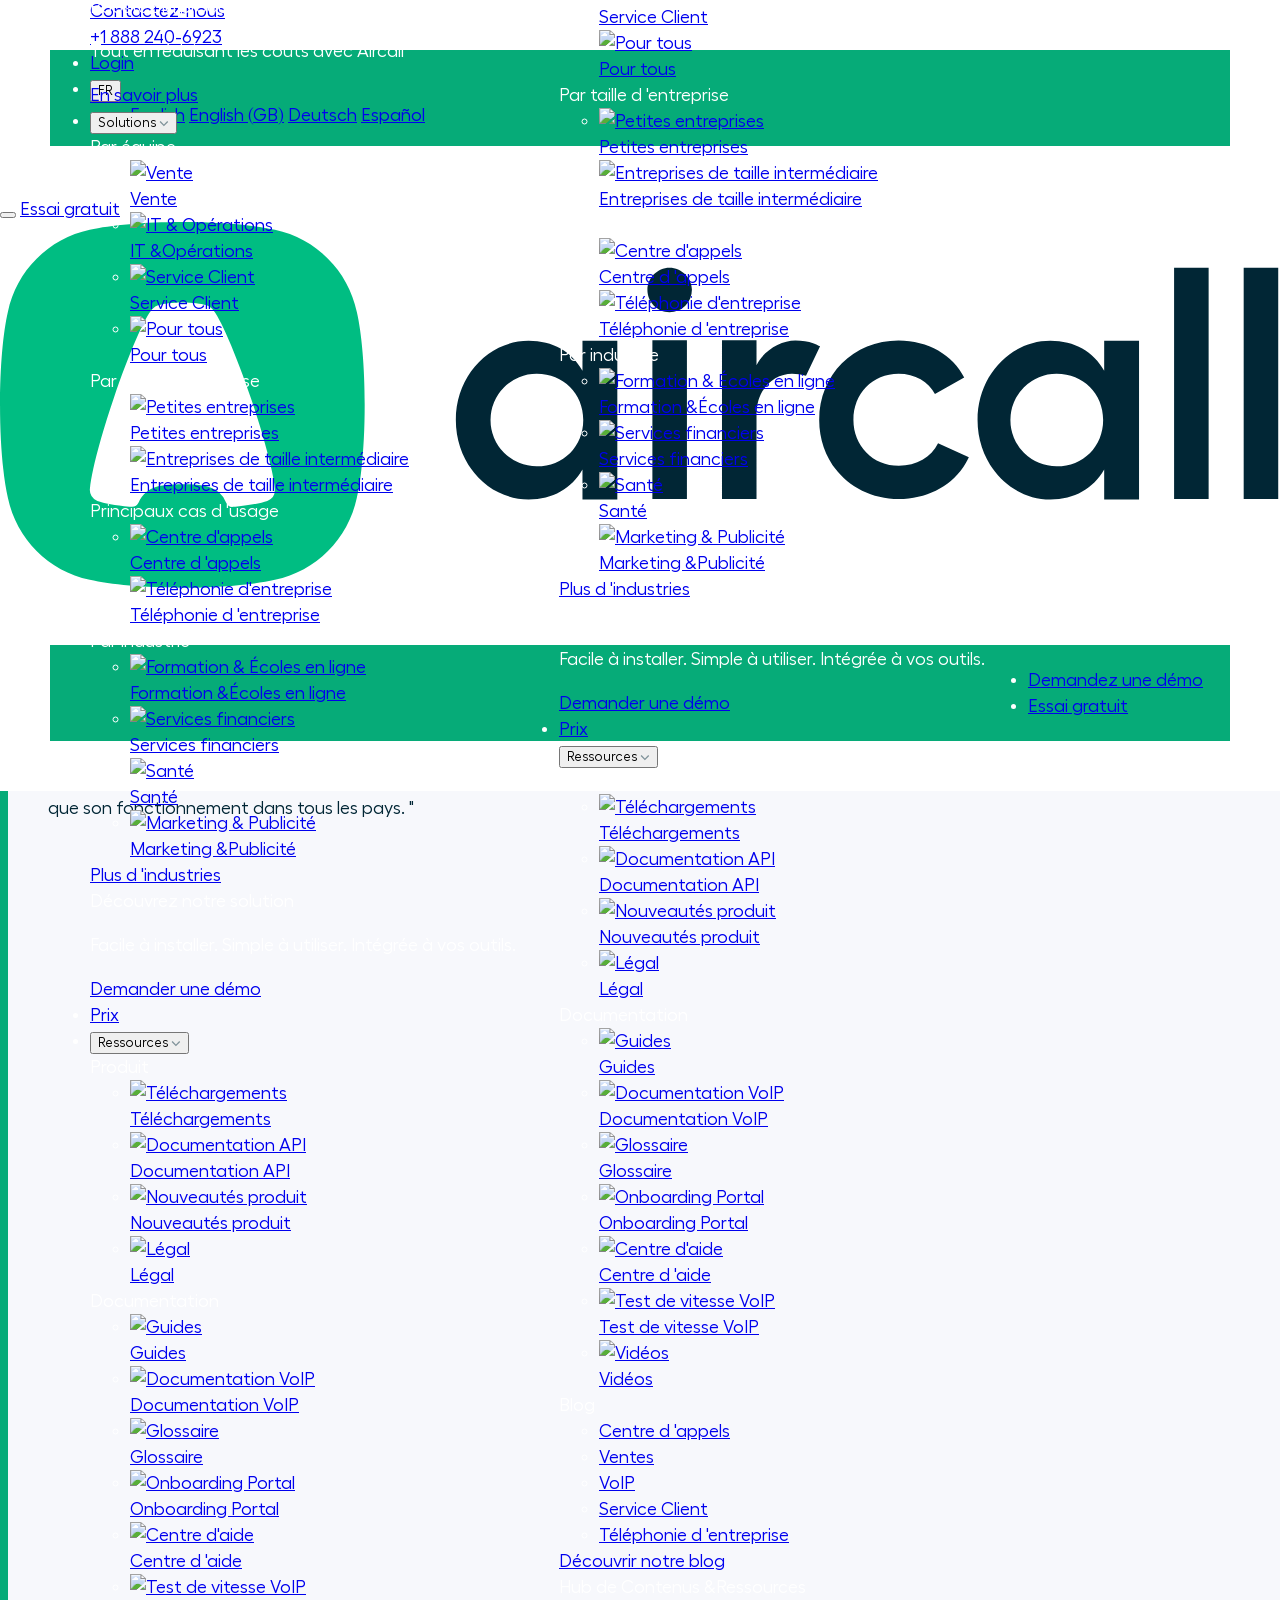
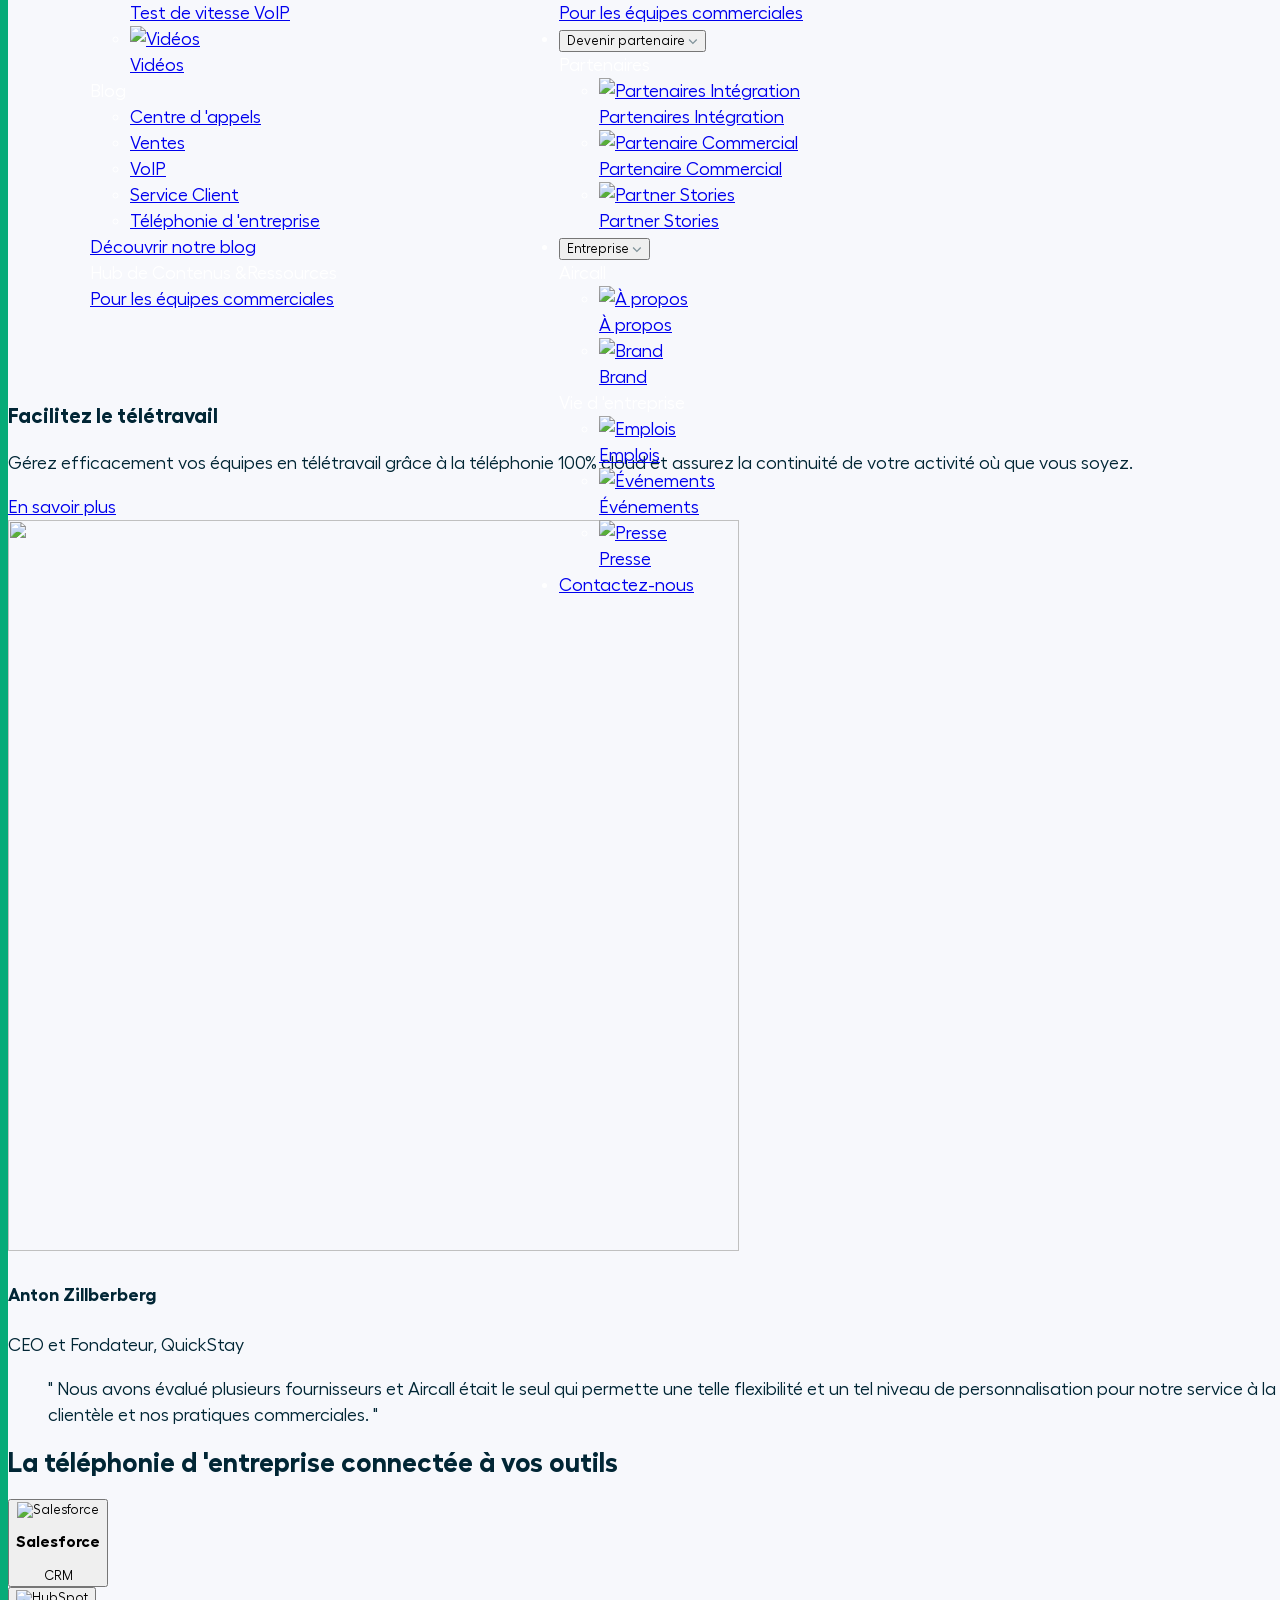
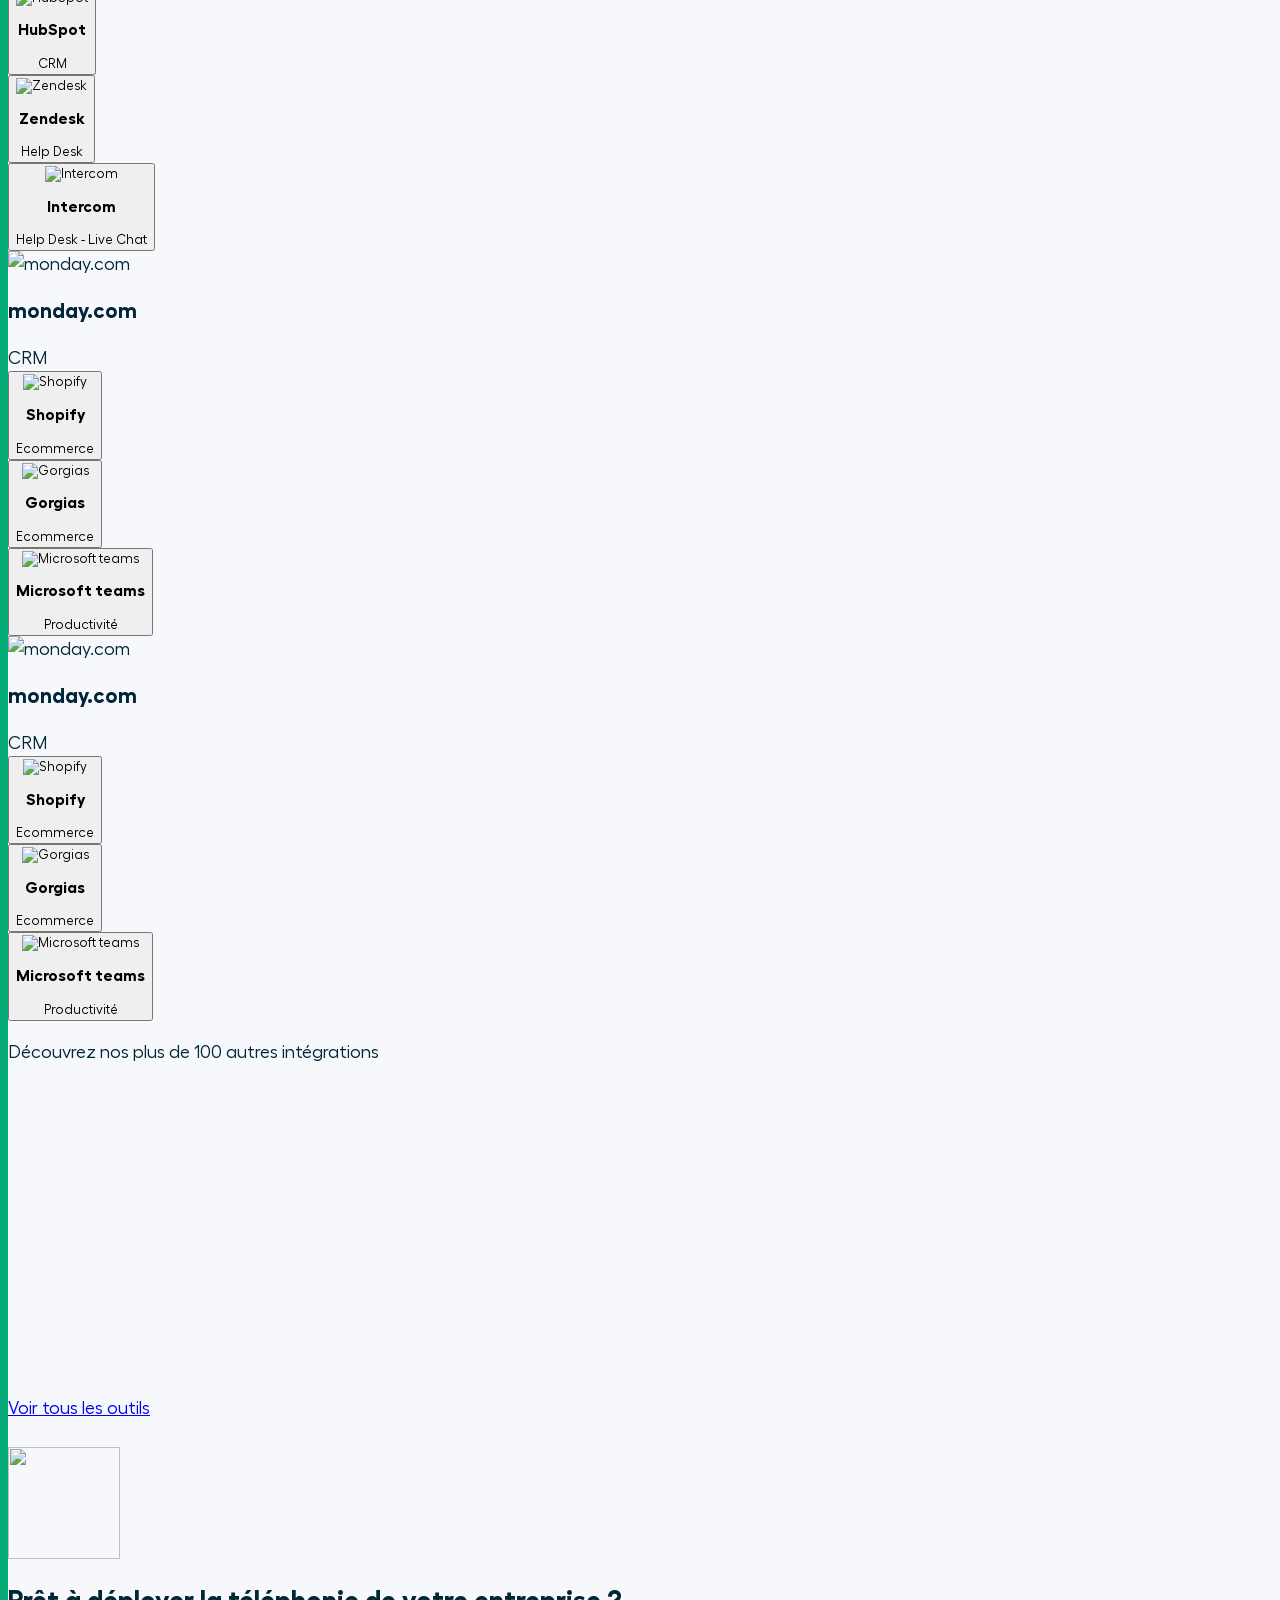
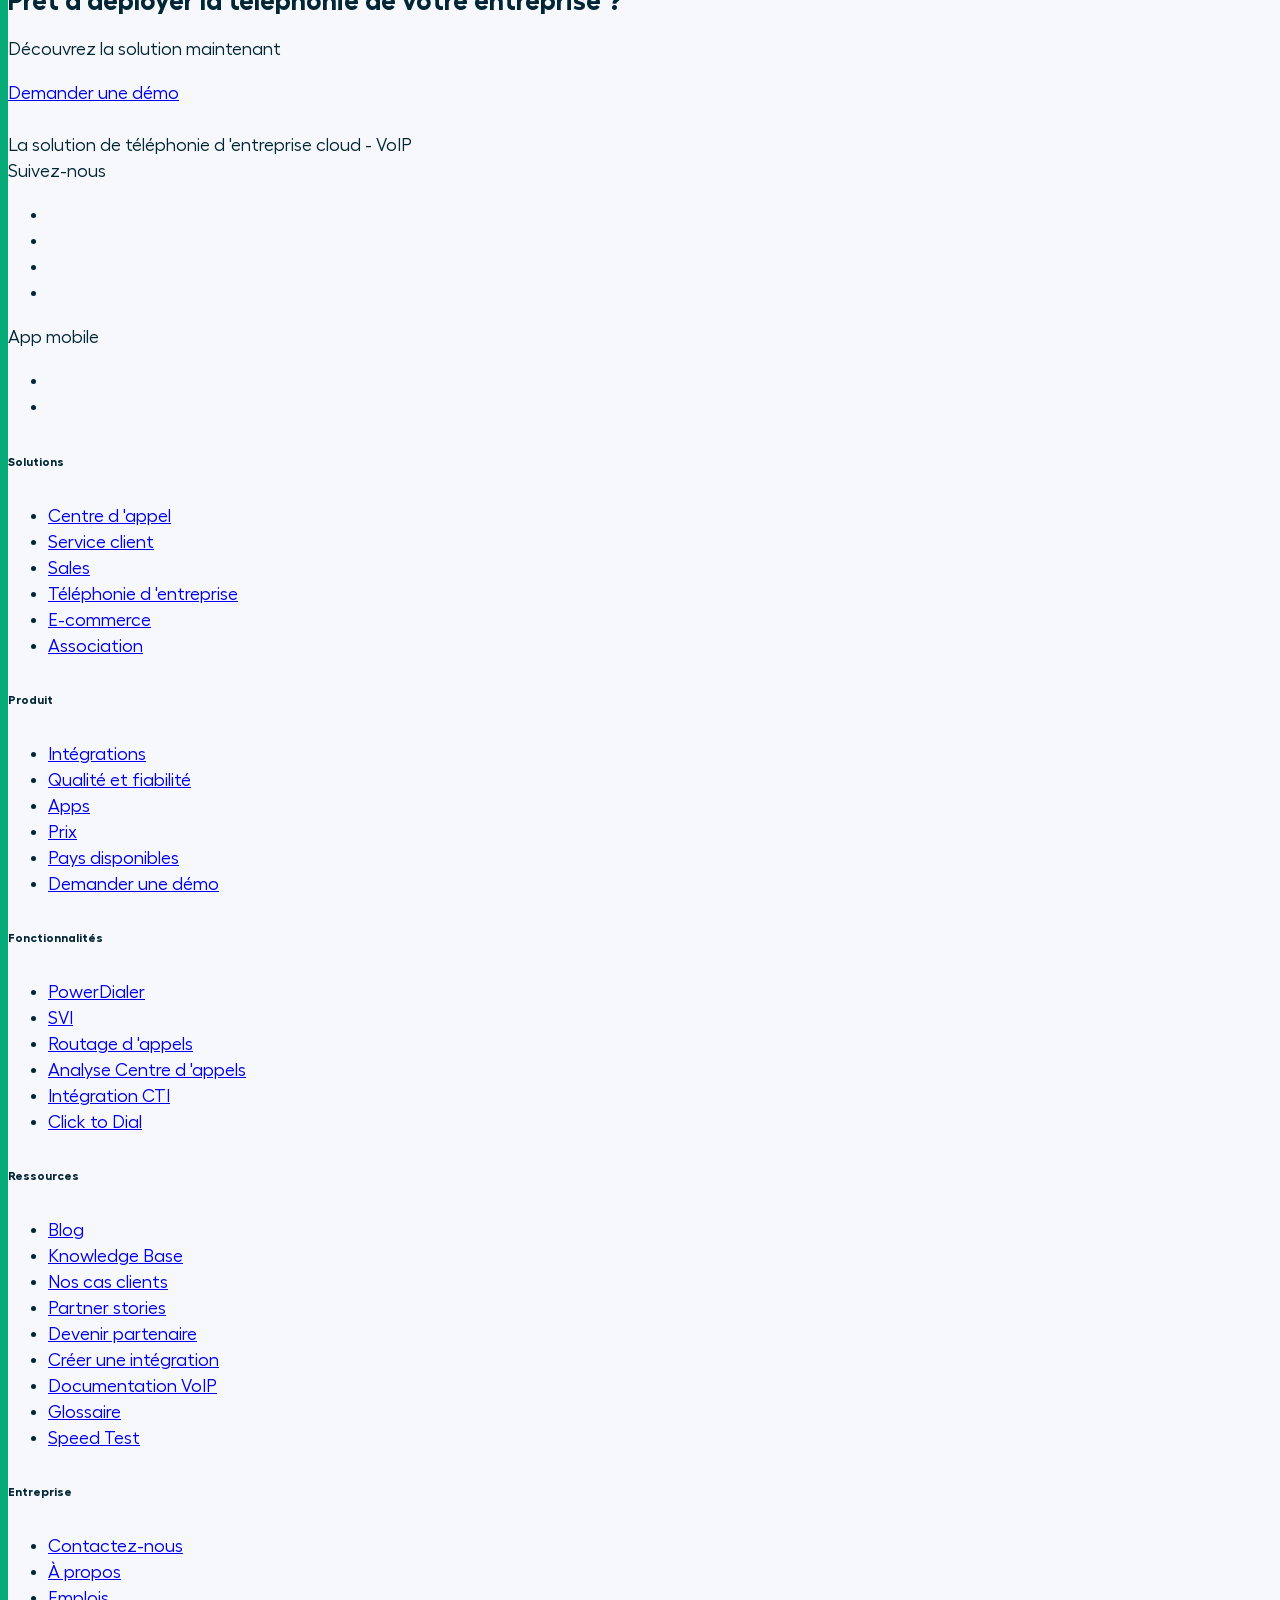
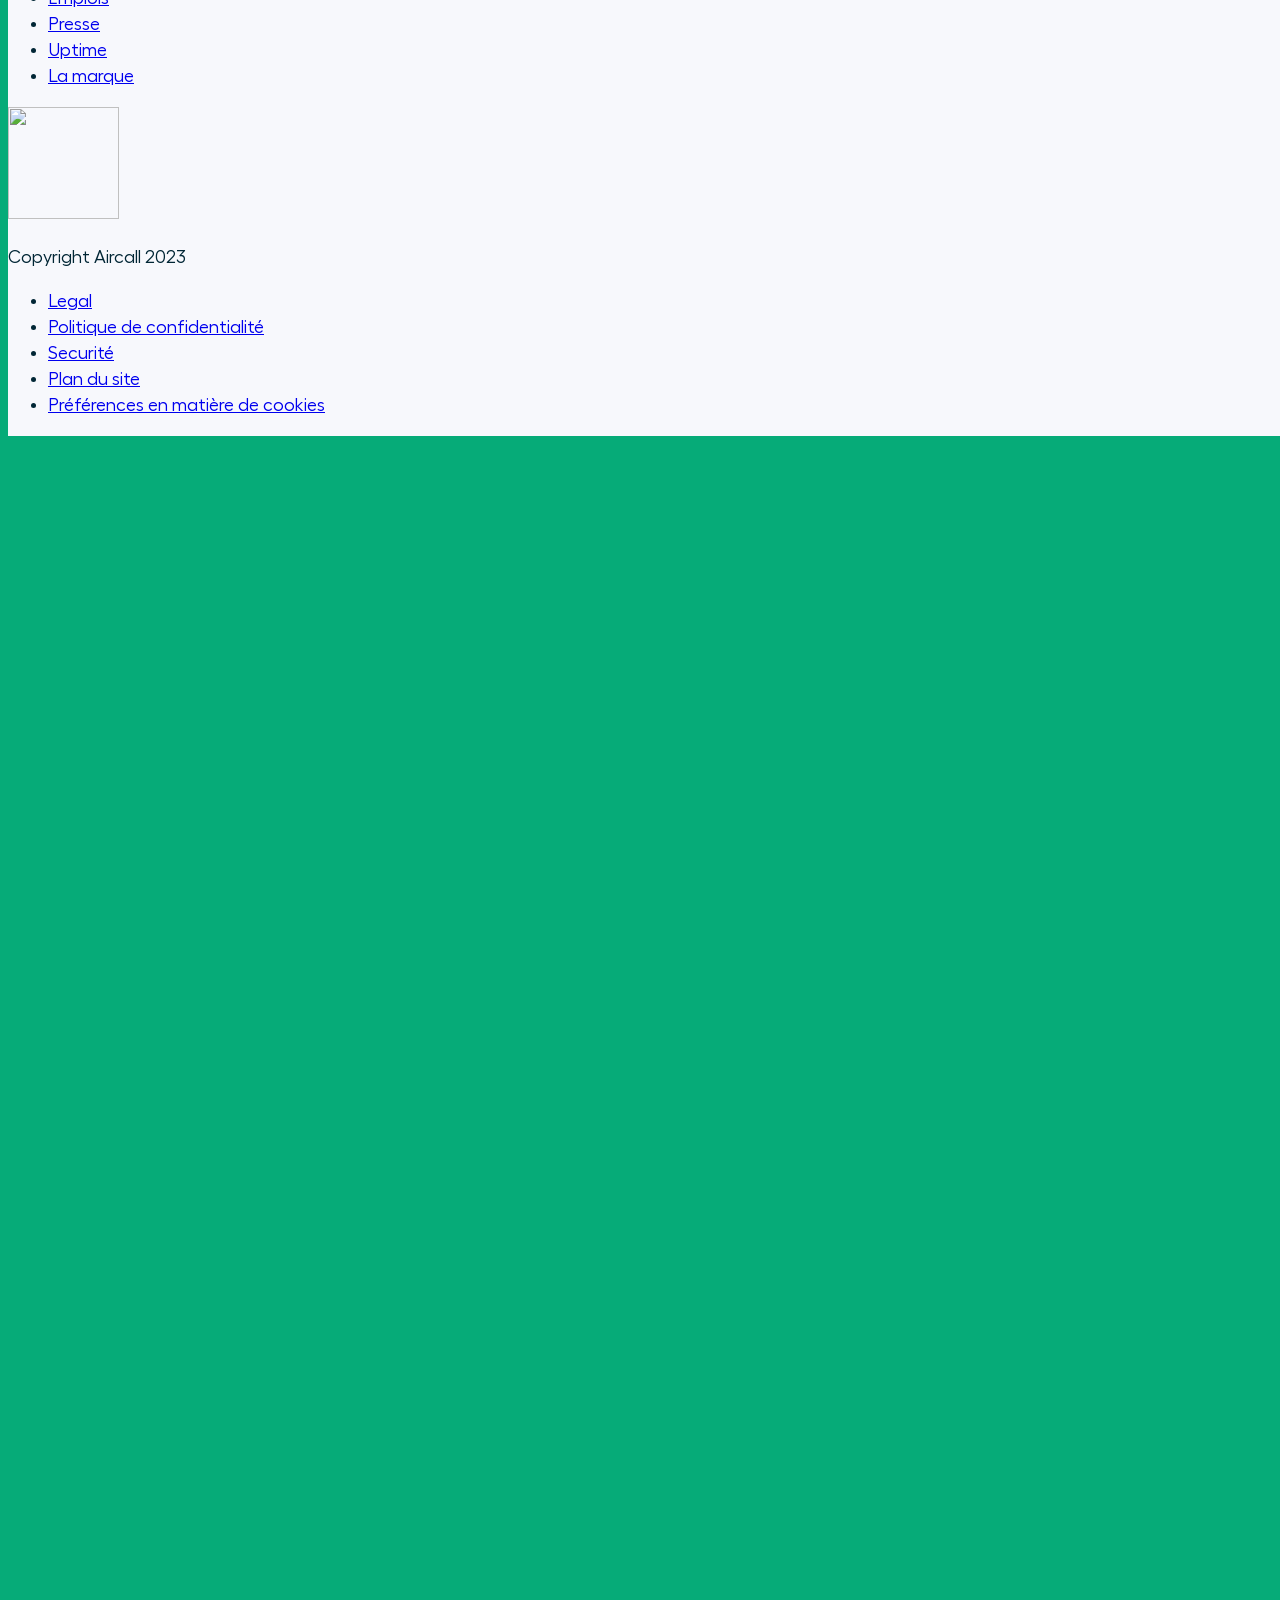
==== commit 470b0ba7: "0.1.0 in progress but too much conflicts" ====
--- a/index.html
+++ b/index.html
@@ -1,2111 +1,2742 @@
 <!DOCTYPE html>
 <html lang="fr">
-    <head>
-        <!-- q: what the two following preconnect do ?
-         -->
-        <link rel="preconnect" href="https://app.storyblok.com"/>
-        <link rel="preconnect" href="https://vercel.live"/>
-        <meta charSet="UTF-8"/>
-        <meta name="robots" content="index,follow"/>
-        <title>Téléphonie sur IP pour les entreprises - Solution VoIP  | Aircall</title>
-        <meta name="description" content="Essayez gratuitement Aircall, téléphonie sur IP pour les entreprises. Installation et intégration à vos logiciels en 2 min. Gestion des équipes simplifiée."/>
-        <meta name="viewport" content="width=device-width, initial-scale=1"/>
-        <link rel="icon" href="favicon.ico" sizes="any"/>
-        <link rel="icon" href="favicon.svg" type="image/svg+xml"/>
-        <link rel="apple-touch-icon" href="/apple-touch-icon.png"/>
-        <link rel="stylesheet" href="assets\fonts\fonts.css" data-n-g=""/>
-        <link rel="stylesheet" href="style.css">
-     
-    </head>
-    <body class="--has-event-banner">
-        <noscript>
-            <iframe src="https://www.googletagmanager.com/ns.html?id=GTM-WVTT6R" height="0" width="0" style="display:none;visibility:hidden"></iframe>
-        </noscript>
-        <div id="__next">
-            <div class="theme-light" lang="fr">
-                <header class="Navigation_Navigation__CbEf4 undefined">
-                    <nav class="Navigation_TopHeader__TgOaZ Navigation_TopHeaderHasEventBanner__o5YG9">
-                        <div class="Navigation_TopHeaderWrapper__J4rup">
-                            <div class="Navigation_TopHeaderEventBanner___tO5K">
-                                <div class="Navigation_TopHeaderEventBannerWrap__qPrHZ">
-                                    <div class="Navigation_TopHeaderEventBannerItem__9q4PC">
-                                        <div class="ResponsiveImg_Component__9aCAT Navigation_TopHeaderEventBannerIcon__rFZPG">
-                                            <img src="https://a.storyblok.com/f/157376/48x49/1f377a39ad/calendar-emoji.png/m/" srcSet=",https://a.storyblok.com/f/157376/48x49/1f377a39ad/calendar-emoji.png/m/ 48w" alt="" width="48" height="49" loading="eager" sizes="24px" class="ResponsiveImg_Fit__qfvVX"/>
-                                            <div ></div>
-                                        </div>
-                                        <div class="Navigation_TopHeaderEventBannerText__xeDCd">
-                                            <p>
-                                                Webinar : Découvrez comment Aircall utilise sa propre solution pour mieux vendre<b>. </b>
-                                                <a href="https://pages.aircall.io/webinar-comment-Aircall-utilise-Aircall-ep02.html?utm_medium=referral&amp;utm_source=website-banner&amp;utm_campaign=fc-2023-09-howaircallusesaircallsales-fra" target="_self">S’inscrire !</a>
-                                            </p>
-                                        </div>
-                                    </div>
-                                </div>
-                                <div class="Navigation_TopHeaderEventBannerWrap__qPrHZ marquee-content"></div>
+
+<head>
+    <meta http-equiv="Content-Type" content="text/html; charset=UTF-8" />
+    <!-- <link rel="preconnect" href="https://app.storyblok.com"/>
+        <link rel="preconnect" href="https://vercel.live"/> -->
+    <meta charSet="UTF-8" />
+    <meta name="robots" content="index,follow" />
+    <title>Téléphonie sur IP pour les entreprises - Solution VoIP | Aircall</title>
+    <meta name="description"
+        content="Essayez gratuitement Aircall, téléphonie sur IP pour les entreprises. Installation et intégration à vos logiciels en 2 min. Gestion des équipes simplifiée." />
+    <meta name="viewport" content="width=device-width, initial-scale=1" />
+    <link rel="icon" href="favicon.ico" sizes="any" />
+    <link rel="icon" href="favicon.svg" type="image/svg+xml" />
+    <link rel="apple-touch-icon" href="/apple-touch-icon.png" />
+    <link rel="stylesheet" href="assets\fonts\fonts.css" data-n-g="" />
+    <link rel="stylesheet" href="style.css">
+
+</head>
+
+<body class="--has-event-banner">
+    <noscript>
+        <iframe src="https://www.googletagmanager.com/ns.html?id=GTM-WVTT6R" height="0" width="0"
+            style="display:none;visibility:hidden"></iframe>
+    </noscript>
+    <div id="__next">
+        <div class="theme-light" lang="fr">
+            <header class="Navigation_Navigation__CbEf4 undefined">
+                <nav>
+                    <div class="Navigation_TopHeaderWrapper__J4rup">
+                        <div class="Navigation_TopHeaderEventBanner">
+                            <div class="Navigation_TopHeaderEventBannerWrap marquee-content">
+                                <div class="marquee-container "
+                                    style="--pause-on-hover: running; --pause-on-click: running; --width: 100%; --transform: none;">
+                                    <div class="marquee"
+                                        style="--play: running; --direction: normal; --duration: 40.6875s; --delay: 2s; --iteration-count: infinite; --min-width: 100%;">
+                                        <div class="initial-child-container">
+                                            <div class="child" style="--transform: none;">
+                                                <div class="Navigation_TopHeaderEventBannerItem">
+                                                    <div
+                                                        class="ResponsiveImg_Component__9aCAT Navigation_TopHeaderEventBannerIcon__rFZPG">
+                                                        <img src="https://a.storyblok.com/f/157376/48x49/1f377a39ad/calendar-emoji.png/m/"
+                                                            srcset=",https://a.storyblok.com/f/157376/48x49/1f377a39ad/calendar-emoji.png/m/ 48w"
+                                                            alt="" width="48" height="49" loading="eager" sizes="24px"
+                                                            class="ResponsiveImg_Fit__qfvVX">
+                                                        <div style="padding-bottom: 102%;"></div>
+                                                    </div>
+                                                    <div class="Navigation_TopHeaderEventBannerText__xeDCd">
+                                                        <p>Webinar : Découvrez comment Aircall utilise sa propre
+                                                            solution pour mieux vendre<b>. </b><a
+                                                                href="https://pages.aircall.io/webinar-comment-Aircall-utilise-Aircall-ep02.html?utm_medium=referral&amp;utm_source=website-banner&amp;utm_campaign=fc-2023-09-howaircallusesaircallsales-fra"
+                                                                target="_self">S’inscrire !</a></p>
+                                                    </div>
+                                                </div>
+                                            </div>
+                                            <div class="child" style="--transform: none;">
+                                                <div class="Navigation_TopHeaderEventBannerItem">
+                                                    <div
+                                                        class="ResponsiveImg_Component__9aCAT Navigation_TopHeaderEventBannerIcon__rFZPG">
+                                                        <img src="https://a.storyblok.com/f/157376/48x49/1f377a39ad/calendar-emoji.png/m/"
+                                                            srcset=",https://a.storyblok.com/f/157376/48x49/1f377a39ad/calendar-emoji.png/m/ 48w"
+                                                            alt="" width="48" height="49" loading="eager" sizes="24px"
+                                                            class="ResponsiveImg_Fit__qfvVX">
+                                                        <div style="padding-bottom: 102%;"></div>
+                                                    </div>
+                                                    <div class="Navigation_TopHeaderEventBannerText__xeDCd">
+                                                        <p>Webinar : Découvrez comment Aircall utilise sa propre
+                                                            solution pour mieux vendre<b>. </b><a
+                                                                href="https://pages.aircall.io/webinar-comment-Aircall-utilise-Aircall-ep02.html?utm_medium=referral&amp;utm_source=website-banner&amp;utm_campaign=fc-2023-09-howaircallusesaircallsales-fra"
+                                                                target="_self">S’inscrire !</a></p>
+                                                    </div>
+                                                </div>
+                                            </div>
+                                            <div class="child" style="--transform: none;">
+                                                <div class="Navigation_TopHeaderEventBannerItem">
+                                                    <div
+                                                        class="ResponsiveImg_Component__9aCAT Navigation_TopHeaderEventBannerIcon__rFZPG">
+                                                        <img src="https://a.storyblok.com/f/157376/48x49/1f377a39ad/calendar-emoji.png/m/"
+                                                            srcset=",https://a.storyblok.com/f/157376/48x49/1f377a39ad/calendar-emoji.png/m/ 48w"
+                                                            alt="" width="48" height="49" loading="eager" sizes="24px"
+                                                            class="ResponsiveImg_Fit__qfvVX">
+                                                        <div style="padding-bottom: 102%;"></div>
+                                                    </div>
+                                                    <div class="Navigation_TopHeaderEventBannerText__xeDCd">
+                                                        <p>Webinar : Découvrez comment Aircall utilise sa propre
+                                                            solution pour mieux vendre<b>. </b><a
+                                                                href="https://pages.aircall.io/webinar-comment-Aircall-utilise-Aircall-ep02.html?utm_medium=referral&amp;utm_source=website-banner&amp;utm_campaign=fc-2023-09-howaircallusesaircallsales-fra"
+                                                                target="_self">S’inscrire !</a></p>
+                                                    </div>
+                                                </div>
+                                            </div>
+                                        </div>
+                                    </div>
+                                    <div class="marquee"
+                                        style="--play: running; --direction: normal; --duration: 40.6875s; --delay: 2s; --iteration-count: infinite; --min-width: 100%;">
+                                        <div class="child" style="--transform: none;">
+                                            <div class="Navigation_TopHeaderEventBannerItem">
+                                                <div
+                                                    class="ResponsiveImg_Component__9aCAT Navigation_TopHeaderEventBannerIcon__rFZPG">
+                                                    <img src="https://a.storyblok.com/f/157376/48x49/1f377a39ad/calendar-emoji.png/m/"
+                                                        srcset=",https://a.storyblok.com/f/157376/48x49/1f377a39ad/calendar-emoji.png/m/ 48w"
+                                                        alt="" width="48" height="49" loading="eager" sizes="24px"
+                                                        class="ResponsiveImg_Fit__qfvVX">
+                                                    <div style="padding-bottom: 102%;"></div>
+                                                </div>
+                                                <div class="Navigation_TopHeaderEventBannerText__xeDCd">
+                                                    <p>Webinar : Découvrez comment Aircall utilise sa propre solution
+                                                        pour mieux vendre<b>. </b><a
+                                                            href="https://pages.aircall.io/webinar-comment-Aircall-utilise-Aircall-ep02.html?utm_medium=referral&amp;utm_source=website-banner&amp;utm_campaign=fc-2023-09-howaircallusesaircallsales-fra"
+                                                            target="_self">S’inscrire !</a></p>
+                                                </div>
+                                            </div>
+                                        </div>
+                                        <div class="child" style="--transform: none;">
+                                            <div class="Navigation_TopHeaderEventBannerItem">
+                                                <div
+                                                    class="ResponsiveImg_Component__9aCAT Navigation_TopHeaderEventBannerIcon__rFZPG">
+                                                    <img src="https://a.storyblok.com/f/157376/48x49/1f377a39ad/calendar-emoji.png/m/"
+                                                        srcset=",https://a.storyblok.com/f/157376/48x49/1f377a39ad/calendar-emoji.png/m/ 48w"
+                                                        alt="" width="48" height="49" loading="eager" sizes="24px"
+                                                        class="ResponsiveImg_Fit__qfvVX">
+                                                    <div style="padding-bottom: 102%;"></div>
+                                                </div>
+                                                <div class="Navigation_TopHeaderEventBannerText__xeDCd">
+                                                    <p>Webinar : Découvrez comment Aircall utilise sa propre solution
+                                                        pour mieux vendre<b>. </b><a
+                                                            href="https://pages.aircall.io/webinar-comment-Aircall-utilise-Aircall-ep02.html?utm_medium=referral&amp;utm_source=website-banner&amp;utm_campaign=fc-2023-09-howaircallusesaircallsales-fra"
+                                                            target="_self">S’inscrire !</a></p>
+                                                </div>
+                                            </div>
+                                        </div>
+                                        <div class="child" style="--transform: none;">
+                                            <div class="Navigation_TopHeaderEventBannerItem">
+                                                <div
+                                                    class="ResponsiveImg_Component__9aCAT Navigation_TopHeaderEventBannerIcon__rFZPG">
+                                                    <img src="https://a.storyblok.com/f/157376/48x49/1f377a39ad/calendar-emoji.png/m/"
+                                                        srcset=",https://a.storyblok.com/f/157376/48x49/1f377a39ad/calendar-emoji.png/m/ 48w"
+                                                        alt="" width="48" height="49" loading="eager" sizes="24px"
+                                                        class="ResponsiveImg_Fit__qfvVX">
+                                                    <div style="padding-bottom: 102%;"></div>
+                                                </div>
+                                                <div class="Navigation_TopHeaderEventBannerText__xeDCd">
+                                                    <p>Webinar : Découvrez comment Aircall utilise sa propre solution
+                                                        pour mieux vendre<b>. </b><a
+                                                            href="https://pages.aircall.io/webinar-comment-Aircall-utilise-Aircall-ep02.html?utm_medium=referral&amp;utm_source=website-banner&amp;utm_campaign=fc-2023-09-howaircallusesaircallsales-fra"
+                                                            target="_self">S’inscrire !</a></p>
+                                                </div>
+                                            </div>
+                                        </div>
+                                    </div>
+                                </div>
                             </div>
-                            <ul class="Navigation_HeaderLinks__O_YCL">
-                                <li class="menu-link_MenuLink__K5VL0 regular menu-link_RegularLinkHasChildren__G_e1P">
-                                    <button class="menu-link_Link__6RDoP ">Devenir partenaire</button>
-                                    <div class="menu-link_LinkGroup__KcET5">
-                                        <div class="menu-link_LinkGroup__Display__f9Qdk menu-link_RegularLinkChildren__be__W$">
-                                            <div class="theme-white">
-                                                <span class="menu-link_Title__bgzrd semiBold">Partenaires</span>
-                                                <ul class="menu-link_LinkGroup__Items__E9FLl">
-                                                    <li>
-                                                        <a class="menu-link_SubLink__D9nMY" href="/fr/partenaires/technologie/">
-                                                            <div class="ResponsiveImg_Component__9aCAT menu-link_Icon__Gz5Hb">
-                                                                <img src="https://a.storyblok.com/f/157376/x/0d18dbc183/icon-messaging.svg" alt="Partenaires Intégration" loading="lazy"/>
-                                                            </div>
-                                                            Partenaires Intégration
-                                                        </a>
-                                                    </li>
-                                                    <li>
-                                                        <a class="menu-link_SubLink__D9nMY" href="/fr/partenaires/">
-                                                            <div class="ResponsiveImg_Component__9aCAT menu-link_Icon__Gz5Hb">
-                                                                <img src="https://a.storyblok.com/f/157376/x/55f2ace8b9/icon-gear.svg" alt="Partenaire Commercial" loading="lazy"/>
-                                                            </div>
-                                                            Partenaire Commercial
-                                                        </a>
-                                                    </li>
-                                                    <li>
-                                                        <a class="menu-link_SubLink__D9nMY" href="/partner-stories/">
-                                                            <div class="ResponsiveImg_Component__9aCAT menu-link_Icon__Gz5Hb">
-                                                                <img src="https://a.storyblok.com/f/157376/x/b203a7701d/star-icon.svg" alt="Partner Stories" loading="lazy"/>
-                                                            </div>
-                                                            Partner Stories
-                                                        </a>
-                                                    </li>
-                                                </ul>
-                                            </div>
-                                        </div>
-                                    </div>
+                        </div>
+                        <ul class="Navigation_HeaderLinks__O_YCL">
+                            <li class="menu-link_MenuLink__K5VL0 regular menu-link_RegularLinkHasChildren__G_e1P">
+                                <button class="menu-link_Link__6RDoP ">Devenir partenaire</button>
+                                <div class="menu-link_LinkGroup__KcET5">
+                                    <div
+                                        class="menu-link_LinkGroup__Display__f9Qdk menu-link_RegularLinkChildren__be__W$">
+                                        <div class="theme-white">
+                                            <span class="menu-link_Title__bgzrd semiBold">Partenaires</span>
+                                            <ul class="menu-link_LinkGroup__Items__E9FLl">
+                                                <li>
+                                                    <a class="menu-link_SubLink__D9nMY"
+                                                        href="/fr/partenaires/technologie/">
+                                                        <div
+                                                            class="ResponsiveImg_Component__9aCAT menu-link_Icon__Gz5Hb">
+                                                            <img src="https://a.storyblok.com/f/157376/x/0d18dbc183/icon-messaging.svg"
+                                                                alt="Partenaires Intégration" loading="lazy" />
+                                                        </div>
+                                                        Partenaires Intégration
+                                                    </a>
+                                                </li>
+                                                <li>
+                                                    <a class="menu-link_SubLink__D9nMY" href="/fr/partenaires/">
+                                                        <div
+                                                            class="ResponsiveImg_Component__9aCAT menu-link_Icon__Gz5Hb">
+                                                            <img src="https://a.storyblok.com/f/157376/x/55f2ace8b9/icon-gear.svg"
+                                                                alt="Partenaire Commercial" loading="lazy" />
+                                                        </div>
+                                                        Partenaire Commercial
+                                                    </a>
+                                                </li>
+                                                <li>
+                                                    <a class="menu-link_SubLink__D9nMY" href="/partner-stories/">
+                                                        <div
+                                                            class="ResponsiveImg_Component__9aCAT menu-link_Icon__Gz5Hb">
+                                                            <img src="https://a.storyblok.com/f/157376/x/b203a7701d/star-icon.svg"
+                                                                alt="Partner Stories" loading="lazy" />
+                                                        </div>
+                                                        Partner Stories
+                                                    </a>
+                                                </li>
+                                            </ul>
+                                        </div>
+                                    </div>
+                                </div>
+                            </li>
+                            <li class="menu-link_MenuLink__K5VL0 regular menu-link_RegularLinkHasChildren__G_e1P">
+                                <button class="menu-link_Link__6RDoP ">Entreprise</button>
+                                <div class="menu-link_LinkGroup__KcET5">
+                                    <div
+                                        class="menu-link_LinkGroup__Display__f9Qdk menu-link_RegularLinkChildren__be__W$">
+                                        <div class="theme-white">
+                                            <span class="menu-link_Title__bgzrd semiBold">Aircall</span>
+                                            <ul class="menu-link_LinkGroup__Items__E9FLl">
+                                                <li>
+                                                    <a class="menu-link_SubLink__D9nMY" href="/fr/a-propos/">
+                                                        <div
+                                                            class="ResponsiveImg_Component__9aCAT menu-link_Icon__Gz5Hb">
+                                                            <img src="https://a.storyblok.com/f/157376/x/b49272a5df/aircall-icon.svg"
+                                                                alt="À propos" loading="lazy" />
+                                                        </div>
+                                                        À propos
+                                                    </a>
+                                                </li>
+                                                <li>
+                                                    <a class="menu-link_SubLink__D9nMY" href="/brand/">
+                                                        <div
+                                                            class="ResponsiveImg_Component__9aCAT menu-link_Icon__Gz5Hb">
+                                                            <img src="https://a.storyblok.com/f/157376/x/b203a7701d/star-icon.svg"
+                                                                alt="Brand" loading="lazy" />
+                                                        </div>
+                                                        Brand
+                                                    </a>
+                                                </li>
+                                            </ul>
+                                        </div>
+                                        <div class="theme-white">
+                                            <span class="menu-link_Title__bgzrd semiBold">Vie d &#x27;entreprise</span>
+                                            <ul class="menu-link_LinkGroup__Items__E9FLl">
+                                                <li>
+                                                    <a class="menu-link_SubLink__D9nMY" href="/careers/">
+                                                        <div
+                                                            class="ResponsiveImg_Component__9aCAT menu-link_Icon__Gz5Hb">
+                                                            <img src="https://a.storyblok.com/f/157376/x/660bfead03/newuser-icon.svg"
+                                                                alt="Emplois" loading="lazy" />
+                                                        </div>
+                                                        Emplois
+                                                    </a>
+                                                </li>
+                                                <li>
+                                                    <a class="menu-link_SubLink__D9nMY" href="/fr/evenements/">
+                                                        <div
+                                                            class="ResponsiveImg_Component__9aCAT menu-link_Icon__Gz5Hb">
+                                                            <img src="https://a.storyblok.com/f/157376/x/b022041aa4/megaphone-icon.svg"
+                                                                alt="Événements" loading="lazy" />
+                                                        </div>
+                                                        Événements
+                                                    </a>
+                                                </li>
+                                                <li>
+                                                    <a class="menu-link_SubLink__D9nMY" href="/fr/press-room/">
+                                                        <div
+                                                            class="ResponsiveImg_Component__9aCAT menu-link_Icon__Gz5Hb">
+                                                            <img src="https://a.storyblok.com/f/157376/x/f9bf3461f7/note-icon.svg"
+                                                                alt="Presse" loading="lazy" />
+                                                        </div>
+                                                        Presse
+                                                    </a>
+                                                </li>
+                                            </ul>
+                                        </div>
+                                    </div>
+                                </div>
+                            </li>
+                            <li class="menu-link_MenuLink__K5VL0 regular">
+                                <a class="menu-link_Link__6RDoP " href="/fr/contact/">Contactez-nous</a>
+                            </li>
+                            <li class="menu-link_MenuLink__K5VL0 regular">
+                                <a href="tel:+18882406923" class="menu-link_Link__6RDoP  bubble"
+                                    data-test="header-phone-number-desktop">+1 888 240-6923</a>
+                            </li>
+                            <li class="menu-link_MenuLink__K5VL0 regular">
+                                <a target="_blank" class="menu-link_Link__6RDoP "
+                                    href="https://dashboard.aircall.io/">Login</a>
+                            </li>
+                            <li
+                                class="lang-selector_MenuLang__a0oPS regular lang-selector_RegularLinkHasChildren__0FJjF">
+                                <button class="lang-selector_Link__6suvg"
+                                    data-test="lang-switcher-dropdown-toggle-button">FR</button>
+                                <div class="lang-selector_LinkGroup__7el_e ">
+                                    <div
+                                        class="lang-selector_LinkGroup__Display___Cr1Z lang-selector_RegularLinkChildren__DDBao$">
+                                        <div class="theme-white">
+                                            <ul class="lang-selector_LinkGroup__Items__Ye_vf">
+                                                <a class="lang-selector_SubLink__UEess" hrefLang="en"
+                                                    data-test="lang-switcher-dropdown-item-link-en" href="/">English</a>
+                                                <a class="lang-selector_SubLink__UEess" hrefLang="en-gb"
+                                                    data-test="lang-switcher-dropdown-item-link-en-gb"
+                                                    href="/en-gb/">English (GB)</a>
+                                                <a class="lang-selector_SubLink__UEess" hrefLang="de"
+                                                    data-test="lang-switcher-dropdown-item-link-de"
+                                                    href="/de/">Deutsch</a>
+                                                <a class="lang-selector_SubLink__UEess" hrefLang="es"
+                                                    data-test="lang-switcher-dropdown-item-link-es"
+                                                    href="/es/">Español</a>
+                                            </ul>
+                                        </div>
+                                    </div>
+                                </div>
+                            </li>
+                        </ul>
+                    </div>
+                </nav>
+                <div class="wrapper relative">
+                    <div class="Navigation_HeaderMobileBottom__0hZj8">
+                        <button type="button" class="Navigation_Hmbg__cKnXV"
+                            data-test="navigation-mobile-menu-toggle-button">
+                            <span aria-hidden="true"></span>
+                            <span aria-hidden="true"></span>
+                        </button>
+                        <a class="btn btn--small btn--green Navigation_MobileCta__JPONC" href="/fr/signup/">Essai
+                            gratuit</a>
+                        <a class="Navigation_Logo__UdxK0 Navigation_Mobile__hLEpP"
+                            data-test="navigation-logo-link-mobile" aria-label="Page d&#x27;accueil" href="/fr/">
+                            <svg viewBox="0 0 140 40" xmlns="http://www.w3.org/2000/svg">
+                                <path
+                                    d="M30.07.86C27.82.34 24.123 0 19.943 0c-4.18 0-7.878.34-10.127.86C5.33 1.804 1.799 5.346.858 9.844.338 12.1 0 15.808 0 20s.339 7.9.858 10.156c.941 4.498 4.473 8.04 8.958 8.984 2.25.52 5.947.86 10.127.86 4.18 0 7.878-.34 10.127-.86 4.485-.944 8.017-4.486 8.958-8.984.52-2.256.858-5.964.858-10.156s-.339-7.9-.858-10.156c-.941-4.498-4.473-8.04-8.958-8.984z"
+                                    fill="#00BD82"></path>
+                                <path
+                                    d="M24.735 30.705a3.023 3.023 0 00-2.16-1.79c-.584-.135-1.546-.223-2.632-.223-1.087 0-2.049.088-2.633.224-.97.204-1.77.876-2.151 1.77-.133.31-.45.499-.786.468a28.05 28.05 0 01-.215-.02c-1.564-.157-2.793-.375-3.507-.629a1.27 1.27 0 01-.816-1.354c.121-1.632 1.11-5.454 2.586-9.816 1.688-4.987 3.454-9.024 4.25-9.811a1.71 1.71 0 01.681-.436c.523-.177 1.487-.296 2.59-.296 1.104 0 2.068.119 2.59.296l.009.003a1.711 1.711 0 01.674.433c.796.787 2.561 4.824 4.249 9.81 1.477 4.363 2.465 8.185 2.587 9.817 0 .013 0 .027.002.041l.002.015a6.196 6.196 0 01.004.108 1.27 1.27 0 01-.824 1.19c-.714.254-1.942.472-3.504.628l-.246.023a.74.74 0 01-.75-.45z"
+                                    fill="#fff"></path>
+                                <path fill-rule="evenodd" clip-rule="evenodd"
+                                    d="M63.708 12.993h3.812v17.346h-3.812v-3.264c-1.19 2.079-3.233 3.272-5.887 3.272-4.424 0-7.964-3.885-7.964-8.69 0-4.806 3.54-8.657 7.964-8.657 2.654 0 4.696 1.193 5.887 3.272v-3.28zm57.064 0h3.812v17.346h-3.812v-3.264c-1.191 2.079-3.233 3.272-5.887 3.272-4.424 0-7.963-3.885-7.963-8.69 0-4.806 3.539-8.657 7.963-8.657 2.654 0 4.696 1.193 5.887 3.272v-3.28zm-62.05 13.729c2.893 0 5.071-2.181 5.071-5.078 0-2.863-2.178-5.044-5.07-5.044a5.036 5.036 0 00-5.071 5.044 5.044 5.044 0 005.07 5.078zm56.865 0c2.893 0 5.071-2.181 5.071-5.078 0-2.863-2.178-5.044-5.071-5.044a5.036 5.036 0 00-5.071 5.044 5.044 5.044 0 005.071 5.078zM73.227 5c1.327 0 2.45 1.125 2.45 2.42a2.464 2.464 0 01-2.45 2.453c-1.328 0-2.417-1.09-2.417-2.453C70.81 6.125 71.9 5 73.226 5zm-1.872 7.947h3.777v17.346h-3.777V12.947zm15.643.007c.728 0 1.428.108 1.934.3.297.114.56.239.763.345l-1.537 3.222a5.321 5.321 0 00-1.534-.22c-1.838 0-3.88 1.533-3.88 4.464v9.228h-3.777V12.947h3.777v2.734c.749-1.602 2.62-2.727 4.254-2.727zm18.972 12.78c-1.259 2.76-4.186 4.567-7.657 4.567-4.935 0-8.712-3.715-8.712-8.656 0-4.942 3.743-8.69 8.678-8.69 3.233 0 5.955 1.6 7.18 4.055l-3.199 1.806c-.68-1.33-2.178-2.215-3.981-2.215-2.859 0-4.935 2.18-4.935 5.044 0 2.828 2.11 5.01 4.969 5.01 1.939 0 3.539-.92 4.288-2.454l3.369 1.533zM132.196 5v25.293h-3.778V5h3.778zm7.612 0v25.293h-3.778V5h3.778z"
+                                    fill="#012635"></path>
+                            </svg>
+                        </a>
+                    </div>
+                    <nav class="Navigation_Nav__ydENz">
+                        <div>
+                            <a class="Navigation_Logo__UdxK0 Navigation_Desktop__UWjOA"
+                                data-test="navigation-logo-link-desktop" aria-label="Page d&#x27;accueil" href="/fr/">
+                                <svg viewBox="0 0 140 40" xmlns="http://www.w3.org/2000/svg">
+                                    <path
+                                        d="M30.07.86C27.82.34 24.123 0 19.943 0c-4.18 0-7.878.34-10.127.86C5.33 1.804 1.799 5.346.858 9.844.338 12.1 0 15.808 0 20s.339 7.9.858 10.156c.941 4.498 4.473 8.04 8.958 8.984 2.25.52 5.947.86 10.127.86 4.18 0 7.878-.34 10.127-.86 4.485-.944 8.017-4.486 8.958-8.984.52-2.256.858-5.964.858-10.156s-.339-7.9-.858-10.156c-.941-4.498-4.473-8.04-8.958-8.984z"
+                                        fill="#00BD82"></path>
+                                    <path
+                                        d="M24.735 30.705a3.023 3.023 0 00-2.16-1.79c-.584-.135-1.546-.223-2.632-.223-1.087 0-2.049.088-2.633.224-.97.204-1.77.876-2.151 1.77-.133.31-.45.499-.786.468a28.05 28.05 0 01-.215-.02c-1.564-.157-2.793-.375-3.507-.629a1.27 1.27 0 01-.816-1.354c.121-1.632 1.11-5.454 2.586-9.816 1.688-4.987 3.454-9.024 4.25-9.811a1.71 1.71 0 01.681-.436c.523-.177 1.487-.296 2.59-.296 1.104 0 2.068.119 2.59.296l.009.003a1.711 1.711 0 01.674.433c.796.787 2.561 4.824 4.249 9.81 1.477 4.363 2.465 8.185 2.587 9.817 0 .013 0 .027.002.041l.002.015a6.196 6.196 0 01.004.108 1.27 1.27 0 01-.824 1.19c-.714.254-1.942.472-3.504.628l-.246.023a.74.74 0 01-.75-.45z"
+                                        fill="#fff"></path>
+                                    <path fill-rule="evenodd" clip-rule="evenodd"
+                                        d="M63.708 12.993h3.812v17.346h-3.812v-3.264c-1.19 2.079-3.233 3.272-5.887 3.272-4.424 0-7.964-3.885-7.964-8.69 0-4.806 3.54-8.657 7.964-8.657 2.654 0 4.696 1.193 5.887 3.272v-3.28zm57.064 0h3.812v17.346h-3.812v-3.264c-1.191 2.079-3.233 3.272-5.887 3.272-4.424 0-7.963-3.885-7.963-8.69 0-4.806 3.539-8.657 7.963-8.657 2.654 0 4.696 1.193 5.887 3.272v-3.28zm-62.05 13.729c2.893 0 5.071-2.181 5.071-5.078 0-2.863-2.178-5.044-5.07-5.044a5.036 5.036 0 00-5.071 5.044 5.044 5.044 0 005.07 5.078zm56.865 0c2.893 0 5.071-2.181 5.071-5.078 0-2.863-2.178-5.044-5.071-5.044a5.036 5.036 0 00-5.071 5.044 5.044 5.044 0 005.071 5.078zM73.227 5c1.327 0 2.45 1.125 2.45 2.42a2.464 2.464 0 01-2.45 2.453c-1.328 0-2.417-1.09-2.417-2.453C70.81 6.125 71.9 5 73.226 5zm-1.872 7.947h3.777v17.346h-3.777V12.947zm15.643.007c.728 0 1.428.108 1.934.3.297.114.56.239.763.345l-1.537 3.222a5.321 5.321 0 00-1.534-.22c-1.838 0-3.88 1.533-3.88 4.464v9.228h-3.777V12.947h3.777v2.734c.749-1.602 2.62-2.727 4.254-2.727zm18.972 12.78c-1.259 2.76-4.186 4.567-7.657 4.567-4.935 0-8.712-3.715-8.712-8.656 0-4.942 3.743-8.69 8.678-8.69 3.233 0 5.955 1.6 7.18 4.055l-3.199 1.806c-.68-1.33-2.178-2.215-3.981-2.215-2.859 0-4.935 2.18-4.935 5.044 0 2.828 2.11 5.01 4.969 5.01 1.939 0 3.539-.92 4.288-2.454l3.369 1.533zM132.196 5v25.293h-3.778V5h3.778zm7.612 0v25.293h-3.778V5h3.778z"
+                                        fill="#012635"></path>
+                                </svg>
+                            </a>
+                        </div>
+                        <ul class="Navigation_Menu__fI_DF">
+                            <li class="menu-link_MenuLink__K5VL0 has-children" data-test="navigation-item-desktop-0">
+                                <button class="menu-link_Link__6RDoP ">
+                                    <span>Pourquoi Aircall</span>
+                                    <svg width="10" height="6" viewBox="0 0 10 6" fill="none"
+                                        xmlns="http://www.w3.org/2000/svg">
+                                        <path
+                                            d="M4.90391 3.38684L8.24357 0.0471853L9.19486 0.99848L4.89716 5.28943L0.603516 0.991734L1.55481 0.0336914L4.90391 3.38684Z"
+                                            fill="#80939A"></path>
+                                    </svg>
+                                </button>
+                                <div class="menu-link_LinkGroup__KcET5">
+                                    <div class="menu-link_LinkGroup__Display__f9Qdk undefined">
+                                        <div class="theme-white ">
+                                            <span class="menu-link_Title__bgzrd semiBold">Aircall</span>
+                                            <div class="menu-link_Subtitle__lptJX 
+          
+        "></div>
+                                            <ul class="menu-link_LinkGroup__Items__E9FLl ">
+                                                <li>
+                                                    <a class="menu-link_SubLink__D9nMY "
+                                                        href="/fr/fonctionnalites-standard-telephonique-virtuel/">
+                                                        <span>Fonctionnalités</span>
+                                                    </a>
+                                                </li>
+                                                <li>
+                                                    <a class="menu-link_SubLink__D9nMY "
+                                                        href="/fr/quality-and-reliability/">
+                                                        <span>Qualité &amp;Fiabilité</span>
+                                                    </a>
+                                                </li>
+                                                <li>
+                                                    <a class="menu-link_SubLink__D9nMY " href="/fr/customer-stories/">
+                                                        <span>Nos cas client </span>
+                                                    </a>
+                                                </li>
+                                            </ul>
+                                            <div class="menu-link_Footer__r7tC9">
+                                                <a class="link link--small" href="/fr/signup/">Essai gratuit</a>
+                                            </div>
+                                        </div>
+                                        <div class="theme-light ">
+                                            <span class="menu-link_Title__bgzrd semiBold">Nos intégrations</span>
+                                            <div class="menu-link_Subtitle__lptJX 
+          
+        "></div>
+                                            <ul
+                                                class="menu-link_LinkGroup__Items__E9FLl menu-link_ManyLinks__S2oSe display-grid">
+                                                <li>
+                                                    <a class="menu-link_SubLink__D9nMY has-icon"
+                                                        href="/fr/integrations-centre-appels/salesforce/">
+                                                        <div
+                                                            class="ResponsiveImg_Component__9aCAT menu-link_Icon__Gz5Hb">
+                                                            <img src="https://a.storyblok.com/f/157376/x/52d1a34770/salesforce_blue.svg"
+                                                                alt="Salesforce " loading="lazy" />
+                                                        </div>
+                                                        <span>Salesforce </span>
+                                                    </a>
+                                                </li>
+                                                <li>
+                                                    <a class="menu-link_SubLink__D9nMY has-icon"
+                                                        href="/fr/integrations-centre-appels/hubspot/">
+                                                        <div
+                                                            class="ResponsiveImg_Component__9aCAT menu-link_Icon__Gz5Hb">
+                                                            <img src="https://a.storyblok.com/f/157376/256x256/2abdb5fce3/hubspot.svg"
+                                                                alt="HubSpot " loading="lazy" width="256"
+                                                                height="256" />
+                                                        </div>
+                                                        <span>HubSpot </span>
+                                                    </a>
+                                                </li>
+                                                <li>
+                                                    <a class="menu-link_SubLink__D9nMY has-icon"
+                                                        href="/fr/integrations-centre-appels/intercom/">
+                                                        <div
+                                                            class="ResponsiveImg_Component__9aCAT menu-link_Icon__Gz5Hb">
+                                                            <img src="https://a.storyblok.com/f/157376/x/2a5d2edee5/intercom.svg"
+                                                                alt="Intercom " loading="lazy" />
+                                                        </div>
+                                                        <span>Intercom </span>
+                                                    </a>
+                                                </li>
+                                                <li>
+                                                    <a class="menu-link_SubLink__D9nMY has-icon"
+                                                        href="/fr/integrations-centre-appels/zendesk/">
+                                                        <div
+                                                            class="ResponsiveImg_Component__9aCAT menu-link_Icon__Gz5Hb">
+                                                            <img src="https://a.storyblok.com/f/157376/x/bc904e7890/zendesk.svg"
+                                                                alt="Zendesk" loading="lazy" />
+                                                        </div>
+                                                        <span>Zendesk</span>
+                                                    </a>
+                                                </li>
+                                                <li>
+                                                    <a class="menu-link_SubLink__D9nMY has-icon"
+                                                        href="/fr/integrations-centre-appels/pipedrive/">
+                                                        <div
+                                                            class="ResponsiveImg_Component__9aCAT menu-link_Icon__Gz5Hb">
+                                                            <img src="https://a.storyblok.com/f/157376/x/d05c386fee/pipedrive.svg"
+                                                                alt="Pipedrive" loading="lazy" />
+                                                        </div>
+                                                        <span>Pipedrive</span>
+                                                    </a>
+                                                </li>
+                                                <li>
+                                                    <a class="menu-link_SubLink__D9nMY has-icon"
+                                                        href="/fr/integrations-centre-appels/microsoft-dynamics-crm/">
+                                                        <div
+                                                            class="ResponsiveImg_Component__9aCAT menu-link_Icon__Gz5Hb">
+                                                            <img src="https://a.storyblok.com/f/157376/x/a7644c32ef/microsoft-dyn.svg"
+                                                                alt="MS Dynamics" loading="lazy" />
+                                                        </div>
+                                                        <span>MS Dynamics</span>
+                                                    </a>
+                                                </li>
+                                            </ul>
+                                            <div class="menu-link_Footer__r7tC9">
+                                                <a class="link link--small"
+                                                    href="/fr/integrations-centre-appels/">Découvrez nos plus de 100
+                                                    autres intégrations</a>
+                                            </div>
+                                        </div>
+                                    </div>
+                                    <div class="menu-link_LinkGroup__Footer__l_1mY">
+                                        <div>
+                                            <span class="menu-link_FooterTitle__uTPNM mb1 semiBold">Boostez la
+                                                productivité et la performance de l’équipe</span>
+                                            <p class="x-small-txt fade--70">Tout en réduisant les coûts avec Aircall</p>
+                                        </div>
+                                        <a class="link link--small link--white"
+                                            href="/fr/gc22-h2-team-productivity-and-performance/">En savoir plus</a>
+                                    </div>
+                                </div>
+                            </li>
+                            <li class="menu-link_MenuLink__K5VL0 has-children" data-test="navigation-item-desktop-1">
+                                <button class="menu-link_Link__6RDoP ">
+                                    <span>Solutions</span>
+                                    <svg width="10" height="6" viewBox="0 0 10 6" fill="none"
+                                        xmlns="http://www.w3.org/2000/svg">
+                                        <path
+                                            d="M4.90391 3.38684L8.24357 0.0471853L9.19486 0.99848L4.89716 5.28943L0.603516 0.991734L1.55481 0.0336914L4.90391 3.38684Z"
+                                            fill="#80939A"></path>
+                                    </svg>
+                                </button>
+                                <div class="menu-link_LinkGroup__KcET5">
+                                    <div
+                                        class="menu-link_LinkGroup__Display__f9Qdk undefined menu-link_LinkGroup__DisplayColumn__YARyx">
+                                        <div class="theme-white ">
+                                            <span class="menu-link_Title__bgzrd semiBold">Par équipe</span>
+                                            <div class="menu-link_Subtitle__lptJX 
+          
+        "></div>
+                                            <ul class="menu-link_LinkGroup__Items__E9FLl ">
+                                                <li>
+                                                    <a class="menu-link_SubLink__D9nMY has-icon"
+                                                        href="/fr/logiciel-de-prospection/">
+                                                        <div
+                                                            class="ResponsiveImg_Component__9aCAT menu-link_Icon__Gz5Hb hide-mobile">
+                                                            <img src="https://a.storyblok.com/f/157376/x/5a43550761/messaging.svg"
+                                                                alt="Vente " loading="lazy" />
+                                                        </div>
+                                                        <span>Vente </span>
+                                                    </a>
+                                                </li>
+                                                <li>
+                                                    <a class="menu-link_SubLink__D9nMY has-icon"
+                                                        href="/fr/solution/team/it-operations/">
+                                                        <div
+                                                            class="ResponsiveImg_Component__9aCAT menu-link_Icon__Gz5Hb hide-mobile">
+                                                            <img src="https://a.storyblok.com/f/157376/x/af7c05ff08/globe.svg"
+                                                                alt="IT &amp; Opérations" loading="lazy" />
+                                                        </div>
+                                                        <span>IT &amp;Opérations</span>
+                                                    </a>
+                                                </li>
+                                                <li>
+                                                    <a class="menu-link_SubLink__D9nMY has-icon"
+                                                        href="/fr/logiciel-service-client/">
+                                                        <div
+                                                            class="ResponsiveImg_Component__9aCAT menu-link_Icon__Gz5Hb hide-mobile">
+                                                            <img src="https://a.storyblok.com/f/157376/x/2a2ee43bac/headset.svg"
+                                                                alt="Service Client" loading="lazy" />
+                                                        </div>
+                                                        <span>Service Client</span>
+                                                    </a>
+                                                </li>
+                                                <li>
+                                                    <a class="menu-link_SubLink__D9nMY has-icon"
+                                                        href="/fr/solution/team/whole-company/">
+                                                        <div
+                                                            class="ResponsiveImg_Component__9aCAT menu-link_Icon__Gz5Hb hide-mobile">
+                                                            <img src="https://a.storyblok.com/f/157376/x/3239570ed7/gear.svg"
+                                                                alt="Pour tous" loading="lazy" />
+                                                        </div>
+                                                        <span>Pour tous</span>
+                                                    </a>
+                                                </li>
+                                            </ul>
+                                        </div>
+                                        <div class="theme-light ">
+                                            <span class="menu-link_Title__bgzrd semiBold">Par taille d
+                                                &#x27;entreprise</span>
+                                            <div class="menu-link_Subtitle__lptJX 
+          
+        "></div>
+                                            <ul class="menu-link_LinkGroup__Items__E9FLl ">
+                                                <li>
+                                                    <a class="menu-link_SubLink__D9nMY has-icon"
+                                                        href="/fr/solution/business-size/small-businesses/">
+                                                        <div
+                                                            class="ResponsiveImg_Component__9aCAT menu-link_Icon__Gz5Hb hide-mobile">
+                                                            <img src="https://a.storyblok.com/f/157376/x/d3af441a03/small-business.svg"
+                                                                alt="Petites entreprises" loading="lazy" />
+                                                        </div>
+                                                        <span>Petites entreprises</span>
+                                                    </a>
+                                                </li>
+                                                <li>
+                                                    <a class="menu-link_SubLink__D9nMY has-icon"
+                                                        href="/fr/solution/business-size/medium-large-businesses/">
+                                                        <div
+                                                            class="ResponsiveImg_Component__9aCAT menu-link_Icon__Gz5Hb hide-mobile">
+                                                            <img src="https://a.storyblok.com/f/157376/x/ebaa73aa8a/business-bag.svg"
+                                                                alt="Entreprises de taille intermédiaire"
+                                                                loading="lazy" />
+                                                        </div>
+                                                        <span>Entreprises de taille intermédiaire</span>
+                                                    </a>
+                                                </li>
+                                            </ul>
+                                        </div>
+                                        <div class="theme-light ">
+                                            <span class="menu-link_Title__bgzrd semiBold">Principaux cas d
+                                                &#x27;usage</span>
+                                            <div class="menu-link_Subtitle__lptJX 
+          
+        "></div>
+                                            <ul class="menu-link_LinkGroup__Items__E9FLl ">
+                                                <li>
+                                                    <a class="menu-link_SubLink__D9nMY has-icon"
+                                                        href="/fr/logiciel-centre-appels/">
+                                                        <div
+                                                            class="ResponsiveImg_Component__9aCAT menu-link_Icon__Gz5Hb hide-mobile">
+                                                            <img src="https://a.storyblok.com/f/157376/x/31cd15b5dc/call.svg"
+                                                                alt="Centre d&#x27;appels" loading="lazy" />
+                                                        </div>
+                                                        <span>Centre d &#x27;appels</span>
+                                                    </a>
+                                                </li>
+                                                <li>
+                                                    <a class="menu-link_SubLink__D9nMY has-icon"
+                                                        href="/fr/telephonie-entreprise-cloud/">
+                                                        <div
+                                                            class="ResponsiveImg_Component__9aCAT menu-link_Icon__Gz5Hb hide-mobile">
+                                                            <img src="https://a.storyblok.com/f/157376/x/cfcdf63dfd/pad.svg"
+                                                                alt="Téléphonie d&#x27;entreprise" loading="lazy" />
+                                                        </div>
+                                                        <span>Téléphonie d &#x27;entreprise</span>
+                                                    </a>
+                                                </li>
+                                            </ul>
+                                        </div>
+                                        <div class="theme-white ">
+                                            <span class="menu-link_Title__bgzrd semiBold">Par industrie</span>
+                                            <div class="menu-link_Subtitle__lptJX 
+          
+        "></div>
+                                            <ul class="menu-link_LinkGroup__Items__E9FLl ">
+                                                <li>
+                                                    <a class="menu-link_SubLink__D9nMY has-icon"
+                                                        href="/fr/solution/industry/education-e-learning/">
+                                                        <div
+                                                            class="ResponsiveImg_Component__9aCAT menu-link_Icon__Gz5Hb hide-mobile">
+                                                            <img src="https://a.storyblok.com/f/157376/x/af983b3087/ribbon.svg"
+                                                                alt="Formation &amp; Écoles en ligne" loading="lazy" />
+                                                        </div>
+                                                        <span>Formation &amp;Écoles en ligne</span>
+                                                    </a>
+                                                </li>
+                                                <li>
+                                                    <a class="menu-link_SubLink__D9nMY has-icon"
+                                                        href="/fr/solution/industry/financial-services/">
+                                                        <div
+                                                            class="ResponsiveImg_Component__9aCAT menu-link_Icon__Gz5Hb hide-mobile">
+                                                            <img src="https://a.storyblok.com/f/157376/x/c4c5f4e187/card.svg"
+                                                                alt="Services financiers" loading="lazy" />
+                                                        </div>
+                                                        <span>Services financiers</span>
+                                                    </a>
+                                                </li>
+                                                <li>
+                                                    <a class="menu-link_SubLink__D9nMY has-icon"
+                                                        href="/fr/solution/industry/healthcare/">
+                                                        <div
+                                                            class="ResponsiveImg_Component__9aCAT menu-link_Icon__Gz5Hb hide-mobile">
+                                                            <img src="https://a.storyblok.com/f/157376/x/f8c70d784d/heart.svg"
+                                                                alt="Santé " loading="lazy" />
+                                                        </div>
+                                                        <span>Santé </span>
+                                                    </a>
+                                                </li>
+                                                <li>
+                                                    <a class="menu-link_SubLink__D9nMY has-icon"
+                                                        href="/fr/solution/industry/advertising-marketing/">
+                                                        <div
+                                                            class="ResponsiveImg_Component__9aCAT menu-link_Icon__Gz5Hb hide-mobile">
+                                                            <img src="https://a.storyblok.com/f/157376/x/6971c0d71f/marketing.svg"
+                                                                alt="Marketing &amp; Publicité" loading="lazy" />
+                                                        </div>
+                                                        <span>Marketing &amp;Publicité</span>
+                                                    </a>
+                                                </li>
+                                            </ul>
+                                            <div class="menu-link_Footer__r7tC9">
+                                                <a class="link link--small" href="/fr/solution/industries/">Plus d
+                                                    &#x27;industries</a>
+                                            </div>
+                                        </div>
+                                    </div>
+                                    <div class="menu-link_LinkGroup__Footer__l_1mY">
+                                        <div>
+                                            <span class="menu-link_FooterTitle__uTPNM mb1 semiBold">Découvrez notre
+                                                solution</span>
+                                            <p class="x-small-txt fade--70">Facile à installer. Simple à utiliser.
+                                                Intégrée à vos outils.</p>
+                                        </div>
+                                        <a class="link link--small link--white" href="/fr/demander-une-demo/">Demander
+                                            une démo</a>
+                                    </div>
+                                </div>
+                            </li>
+                            <li class="menu-link_MenuLink__K5VL0" data-test="navigation-item-desktop-2">
+                                <a class="menu-link_Link__6RDoP  is-link" tabindex="0" href="/fr/prix/">Prix</a>
+                            </li>
+                            <li class="menu-link_MenuLink__K5VL0 has-children" data-test="navigation-item-desktop-3">
+                                <button class="menu-link_Link__6RDoP ">
+                                    <span>Ressources </span>
+                                    <svg width="10" height="6" viewBox="0 0 10 6" fill="none"
+                                        xmlns="http://www.w3.org/2000/svg">
+                                        <path
+                                            d="M4.90391 3.38684L8.24357 0.0471853L9.19486 0.99848L4.89716 5.28943L0.603516 0.991734L1.55481 0.0336914L4.90391 3.38684Z"
+                                            fill="#80939A"></path>
+                                    </svg>
+                                </button>
+                                <div class="menu-link_LinkGroup__KcET5">
+                                    <div class="menu-link_LinkGroup__Display__f9Qdk undefined">
+                                        <div class="theme-white ">
+                                            <span class="menu-link_Title__bgzrd semiBold">Produit</span>
+                                            <div class="menu-link_Subtitle__lptJX 
+          
+        "></div>
+                                            <ul class="menu-link_LinkGroup__Items__E9FLl ">
+                                                <li>
+                                                    <a class="menu-link_SubLink__D9nMY has-icon"
+                                                        href="/fr/telechargement/">
+                                                        <div
+                                                            class="ResponsiveImg_Component__9aCAT menu-link_Icon__Gz5Hb hide-mobile">
+                                                            <img src="https://a.storyblok.com/f/157376/x/0590079a27/aircall.svg"
+                                                                alt="Téléchargements" loading="lazy" />
+                                                        </div>
+                                                        <span>Téléchargements</span>
+                                                    </a>
+                                                </li>
+                                                <li>
+                                                    <a target="_blank" class="menu-link_SubLink__D9nMY has-icon"
+                                                        href="https://developer.aircall.io/">
+                                                        <div
+                                                            class="ResponsiveImg_Component__9aCAT menu-link_Icon__Gz5Hb hide-mobile">
+                                                            <img src="https://a.storyblok.com/f/157376/x/bae85d7929/code.svg"
+                                                                alt="Documentation API" loading="lazy" />
+                                                        </div>
+                                                        <span>Documentation API</span>
+                                                    </a>
+                                                </li>
+                                                <li>
+                                                    <a target="_blank" class="menu-link_SubLink__D9nMY has-icon"
+                                                        href="https://support.aircall.io/hc/fr-fr/articles/10375397101853-Nouvelles-et-mises-%C3%A0-jour">
+                                                        <div
+                                                            class="ResponsiveImg_Component__9aCAT menu-link_Icon__Gz5Hb hide-mobile">
+                                                            <img src="https://a.storyblok.com/f/157376/x/a72a62c47e/notification.svg"
+                                                                alt="Nouveautés produit" loading="lazy" />
+                                                        </div>
+                                                        <span>Nouveautés produit</span>
+                                                    </a>
+                                                </li>
+                                                <li>
+                                                    <a class="menu-link_SubLink__D9nMY has-icon" href="/legal/">
+                                                        <div
+                                                            class="ResponsiveImg_Component__9aCAT menu-link_Icon__Gz5Hb hide-mobile">
+                                                            <img src="https://a.storyblok.com/f/157376/x/dca52760ed/tag.svg"
+                                                                alt="Légal" loading="lazy" />
+                                                        </div>
+                                                        <span>Légal</span>
+                                                    </a>
+                                                </li>
+                                            </ul>
+                                        </div>
+                                        <div class="theme-white ">
+                                            <span class="menu-link_Title__bgzrd semiBold">Documentation</span>
+                                            <div class="menu-link_Subtitle__lptJX 
+          
+        "></div>
+                                            <ul class="menu-link_LinkGroup__Items__E9FLl ">
+                                                <li>
+                                                    <a class="menu-link_SubLink__D9nMY has-icon" href="/fr/guides/">
+                                                        <div
+                                                            class="ResponsiveImg_Component__9aCAT menu-link_Icon__Gz5Hb hide-mobile">
+                                                            <img src="https://a.storyblok.com/f/157376/x/171058cd5d/template.svg"
+                                                                alt="Guides " loading="lazy" />
+                                                        </div>
+                                                        <span>Guides </span>
+                                                    </a>
+                                                </li>
+                                                <li>
+                                                    <a class="menu-link_SubLink__D9nMY has-icon" href="/fr/faq/voip/">
+                                                        <div
+                                                            class="ResponsiveImg_Component__9aCAT menu-link_Icon__Gz5Hb hide-mobile">
+                                                            <img src="https://a.storyblok.com/f/157376/x/1d0163ed2b/folder.svg"
+                                                                alt="Documentation VoIP " loading="lazy" />
+                                                        </div>
+                                                        <span>Documentation VoIP </span>
+                                                    </a>
+                                                </li>
+                                                <li>
+                                                    <a class="menu-link_SubLink__D9nMY has-icon" href="/fr/glossaire/">
+                                                        <div
+                                                            class="ResponsiveImg_Component__9aCAT menu-link_Icon__Gz5Hb hide-mobile">
+                                                            <img src="https://a.storyblok.com/f/157376/x/076f81093f/info.svg"
+                                                                alt="Glossaire" loading="lazy" />
+                                                        </div>
+                                                        <span>Glossaire</span>
+                                                    </a>
+                                                </li>
+                                                <li>
+                                                    <a class="menu-link_SubLink__D9nMY has-icon" href="/fr/onboarding/">
+                                                        <div
+                                                            class="ResponsiveImg_Component__9aCAT menu-link_Icon__Gz5Hb hide-mobile">
+                                                            <img src="https://a.storyblok.com/f/157376/x/51370492f8/assign.svg"
+                                                                alt="Onboarding Portal" loading="lazy" />
+                                                        </div>
+                                                        <span>Onboarding Portal</span>
+                                                    </a>
+                                                </li>
+                                                <li>
+                                                    <a target="_blank" class="menu-link_SubLink__D9nMY has-icon"
+                                                        href="https://support.aircall.io/hc/fr-fr">
+                                                        <div
+                                                            class="ResponsiveImg_Component__9aCAT menu-link_Icon__Gz5Hb hide-mobile">
+                                                            <img src="https://a.storyblok.com/f/157376/x/69a3bad617/home.svg"
+                                                                alt="Centre d&#x27;aide" loading="lazy" />
+                                                        </div>
+                                                        <span>Centre d &#x27;aide</span>
+                                                    </a>
+                                                </li>
+                                                <li>
+                                                    <a class="menu-link_SubLink__D9nMY has-icon" href="/fr/speedtest/">
+                                                        <div
+                                                            class="ResponsiveImg_Component__9aCAT menu-link_Icon__Gz5Hb hide-mobile">
+                                                            <img src="https://a.storyblok.com/f/157376/x/22d98d40ba/calendar.svg"
+                                                                alt="Test de vitesse VoIP" loading="lazy" />
+                                                        </div>
+                                                        <span>Test de vitesse VoIP</span>
+                                                    </a>
+                                                </li>
+                                                <li>
+                                                    <a class="menu-link_SubLink__D9nMY has-icon" href="/fr/on-demand/">
+                                                        <div
+                                                            class="ResponsiveImg_Component__9aCAT menu-link_Icon__Gz5Hb hide-mobile">
+                                                            <img src="https://a.storyblok.com/f/157376/x/f959f08850/play.svg"
+                                                                alt="Vidéos" loading="lazy" />
+                                                        </div>
+                                                        <span>Vidéos</span>
+                                                    </a>
+                                                </li>
+                                            </ul>
+                                        </div>
+                                        <div class="theme-dark ">
+                                            <span class="menu-link_Title__bgzrd semiBold">Blog </span>
+                                            <div class="menu-link_Subtitle__lptJX 
+          
+        "></div>
+                                            <ul class="menu-link_LinkGroup__Items__E9FLl ">
+                                                <li>
+                                                    <a class="menu-link_SubLink__D9nMY "
+                                                        href="/fr/blog/centre-dappels/">
+                                                        <span>Centre d &#x27;appels</span>
+                                                    </a>
+                                                </li>
+                                                <li>
+                                                    <a class="menu-link_SubLink__D9nMY " href="/fr/blog/ventes/">
+                                                        <span>Ventes</span>
+                                                    </a>
+                                                </li>
+                                                <li>
+                                                    <a class="menu-link_SubLink__D9nMY " href="/fr/blog/voip-fr/">
+                                                        <span>VoIP</span>
+                                                    </a>
+                                                </li>
+                                                <li>
+                                                    <a class="menu-link_SubLink__D9nMY "
+                                                        href="/fr/blog/service-client/">
+                                                        <span>Service Client </span>
+                                                    </a>
+                                                </li>
+                                                <li>
+                                                    <a class="menu-link_SubLink__D9nMY "
+                                                        href="/fr/blog/telephonie-dentreprise/">
+                                                        <span>Téléphonie d &#x27;entreprise</span>
+                                                    </a>
+                                                </li>
+                                            </ul>
+                                            <div class="menu-link_Footer__r7tC9">
+                                                <a class="link link--small" href="/fr/blog/">Découvrir notre blog</a>
+                                            </div>
+                                        </div>
+                                    </div>
+                                    <div class="menu-link_LinkGroup__Footer__l_1mY">
+                                        <div>
+                                            <span class="menu-link_FooterTitle__uTPNM mb1 semiBold">Hub de Contenus
+                                                &amp;Ressources</span>
+                                        </div>
+                                        <a class="link link--small link--white" href="/fr/sales-hub/">Pour les équipes
+                                            commerciales</a>
+                                    </div>
+                                </div>
+                            </li>
+                        </ul>
+                        <ul class="Navigation_Menu__fI_DF only-mobile">
+                            <li class="menu-link_MenuLink__K5VL0 has-children" data-test="navigation-item-mobile-0">
+                                <button class="menu-link_Link__6RDoP ">
+                                    <span>Pourquoi Aircall</span>
+                                    <svg width="10" height="6" viewBox="0 0 10 6" fill="none"
+                                        xmlns="http://www.w3.org/2000/svg">
+                                        <path
+                                            d="M4.90391 3.38684L8.24357 0.0471853L9.19486 0.99848L4.89716 5.28943L0.603516 0.991734L1.55481 0.0336914L4.90391 3.38684Z"
+                                            fill="#80939A"></path>
+                                    </svg>
+                                </button>
+                                <div class="menu-link_LinkGroup__KcET5">
+                                    <div class="menu-link_LinkGroup__Display__f9Qdk undefined">
+                                        <div class="theme-white ">
+                                            <span class="menu-link_Title__bgzrd semiBold">Aircall</span>
+                                            <div class="menu-link_Subtitle__lptJX 
+          
+        "></div>
+                                            <ul class="menu-link_LinkGroup__Items__E9FLl ">
+                                                <li>
+                                                    <a class="menu-link_SubLink__D9nMY "
+                                                        href="/fr/fonctionnalites-standard-telephonique-virtuel/">
+                                                        <span>Fonctionnalités</span>
+                                                    </a>
+                                                </li>
+                                                <li>
+                                                    <a class="menu-link_SubLink__D9nMY "
+                                                        href="/fr/quality-and-reliability/">
+                                                        <span>Qualité &amp;Fiabilité</span>
+                                                    </a>
+                                                </li>
+                                                <li>
+                                                    <a class="menu-link_SubLink__D9nMY " href="/fr/customer-stories/">
+                                                        <span>Nos cas client </span>
+                                                    </a>
+                                                </li>
+                                            </ul>
+                                            <div class="menu-link_Footer__r7tC9">
+                                                <a class="link link--small" href="/fr/signup/">Essai gratuit</a>
+                                            </div>
+                                        </div>
+                                        <div class="theme-light ">
+                                            <span class="menu-link_Title__bgzrd semiBold">Nos intégrations</span>
+                                            <div class="menu-link_Subtitle__lptJX 
+          
+        "></div>
+                                            <ul
+                                                class="menu-link_LinkGroup__Items__E9FLl menu-link_ManyLinks__S2oSe display-grid">
+                                                <li>
+                                                    <a class="menu-link_SubLink__D9nMY has-icon"
+                                                        href="/fr/integrations-centre-appels/salesforce/">
+                                                        <div
+                                                            class="ResponsiveImg_Component__9aCAT menu-link_Icon__Gz5Hb">
+                                                            <img src="https://a.storyblok.com/f/157376/x/52d1a34770/salesforce_blue.svg"
+                                                                alt="Salesforce " loading="lazy" />
+                                                        </div>
+                                                        <span>Salesforce </span>
+                                                    </a>
+                                                </li>
+                                                <li>
+                                                    <a class="menu-link_SubLink__D9nMY has-icon"
+                                                        href="/fr/integrations-centre-appels/hubspot/">
+                                                        <div
+                                                            class="ResponsiveImg_Component__9aCAT menu-link_Icon__Gz5Hb">
+                                                            <img src="https://a.storyblok.com/f/157376/256x256/2abdb5fce3/hubspot.svg"
+                                                                alt="HubSpot " loading="lazy" width="256"
+                                                                height="256" />
+                                                        </div>
+                                                        <span>HubSpot </span>
+                                                    </a>
+                                                </li>
+                                                <li>
+                                                    <a class="menu-link_SubLink__D9nMY has-icon"
+                                                        href="/fr/integrations-centre-appels/intercom/">
+                                                        <div
+                                                            class="ResponsiveImg_Component__9aCAT menu-link_Icon__Gz5Hb">
+                                                            <img src="https://a.storyblok.com/f/157376/x/2a5d2edee5/intercom.svg"
+                                                                alt="Intercom " loading="lazy" />
+                                                        </div>
+                                                        <span>Intercom </span>
+                                                    </a>
+                                                </li>
+                                                <li>
+                                                    <a class="menu-link_SubLink__D9nMY has-icon"
+                                                        href="/fr/integrations-centre-appels/zendesk/">
+                                                        <div
+                                                            class="ResponsiveImg_Component__9aCAT menu-link_Icon__Gz5Hb">
+                                                            <img src="https://a.storyblok.com/f/157376/x/bc904e7890/zendesk.svg"
+                                                                alt="Zendesk" loading="lazy" />
+                                                        </div>
+                                                        <span>Zendesk</span>
+                                                    </a>
+                                                </li>
+                                                <li>
+                                                    <a class="menu-link_SubLink__D9nMY has-icon"
+                                                        href="/fr/integrations-centre-appels/pipedrive/">
+                                                        <div
+                                                            class="ResponsiveImg_Component__9aCAT menu-link_Icon__Gz5Hb">
+                                                            <img src="https://a.storyblok.com/f/157376/x/d05c386fee/pipedrive.svg"
+                                                                alt="Pipedrive" loading="lazy" />
+                                                        </div>
+                                                        <span>Pipedrive</span>
+                                                    </a>
+                                                </li>
+                                                <li>
+                                                    <a class="menu-link_SubLink__D9nMY has-icon"
+                                                        href="/fr/integrations-centre-appels/microsoft-dynamics-crm/">
+                                                        <div
+                                                            class="ResponsiveImg_Component__9aCAT menu-link_Icon__Gz5Hb">
+                                                            <img src="https://a.storyblok.com/f/157376/x/a7644c32ef/microsoft-dyn.svg"
+                                                                alt="MS Dynamics" loading="lazy" />
+                                                        </div>
+                                                        <span>MS Dynamics</span>
+                                                    </a>
+                                                </li>
+                                            </ul>
+                                            <div class="menu-link_Footer__r7tC9">
+                                                <a class="link link--small"
+                                                    href="/fr/integrations-centre-appels/">Découvrez nos plus de 100
+                                                    autres intégrations</a>
+                                            </div>
+                                        </div>
+                                    </div>
+                                    <div class="menu-link_LinkGroup__Footer__l_1mY">
+                                        <div>
+                                            <span class="menu-link_FooterTitle__uTPNM mb1 semiBold">Boostez la
+                                                productivité et la performance de l’équipe</span>
+                                            <p class="x-small-txt fade--70">Tout en réduisant les coûts avec Aircall</p>
+                                        </div>
+                                        <a class="link link--small link--white"
+                                            href="/fr/gc22-h2-team-productivity-and-performance/">En savoir plus</a>
+                                    </div>
+                                </div>
+                            </li>
+                            <li class="menu-link_MenuLink__K5VL0 has-children" data-test="navigation-item-mobile-1">
+                                <button class="menu-link_Link__6RDoP ">
+                                    <span>Solutions</span>
+                                    <svg width="10" height="6" viewBox="0 0 10 6" fill="none"
+                                        xmlns="http://www.w3.org/2000/svg">
+                                        <path
+                                            d="M4.90391 3.38684L8.24357 0.0471853L9.19486 0.99848L4.89716 5.28943L0.603516 0.991734L1.55481 0.0336914L4.90391 3.38684Z"
+                                            fill="#80939A"></path>
+                                    </svg>
+                                </button>
+                                <div class="menu-link_LinkGroup__KcET5">
+                                    <div
+                                        class="menu-link_LinkGroup__Display__f9Qdk undefined menu-link_LinkGroup__DisplayColumn__YARyx">
+                                        <div class="theme-white ">
+                                            <span class="menu-link_Title__bgzrd semiBold">Par équipe</span>
+                                            <div class="menu-link_Subtitle__lptJX 
+          
+        "></div>
+                                            <ul class="menu-link_LinkGroup__Items__E9FLl ">
+                                                <li>
+                                                    <a class="menu-link_SubLink__D9nMY has-icon"
+                                                        href="/fr/logiciel-de-prospection/">
+                                                        <div
+                                                            class="ResponsiveImg_Component__9aCAT menu-link_Icon__Gz5Hb hide-mobile">
+                                                            <img src="https://a.storyblok.com/f/157376/x/5a43550761/messaging.svg"
+                                                                alt="Vente " loading="lazy" />
+                                                        </div>
+                                                        <span>Vente </span>
+                                                    </a>
+                                                </li>
+                                                <li>
+                                                    <a class="menu-link_SubLink__D9nMY has-icon"
+                                                        href="/fr/solution/team/it-operations/">
+                                                        <div
+                                                            class="ResponsiveImg_Component__9aCAT menu-link_Icon__Gz5Hb hide-mobile">
+                                                            <img src="https://a.storyblok.com/f/157376/x/af7c05ff08/globe.svg"
+                                                                alt="IT &amp; Opérations" loading="lazy" />
+                                                        </div>
+                                                        <span>IT &amp;Opérations</span>
+                                                    </a>
+                                                </li>
+                                                <li>
+                                                    <a class="menu-link_SubLink__D9nMY has-icon"
+                                                        href="/fr/logiciel-service-client/">
+                                                        <div
+                                                            class="ResponsiveImg_Component__9aCAT menu-link_Icon__Gz5Hb hide-mobile">
+                                                            <img src="https://a.storyblok.com/f/157376/x/2a2ee43bac/headset.svg"
+                                                                alt="Service Client" loading="lazy" />
+                                                        </div>
+                                                        <span>Service Client</span>
+                                                    </a>
+                                                </li>
+                                                <li>
+                                                    <a class="menu-link_SubLink__D9nMY has-icon"
+                                                        href="/fr/solution/team/whole-company/">
+                                                        <div
+                                                            class="ResponsiveImg_Component__9aCAT menu-link_Icon__Gz5Hb hide-mobile">
+                                                            <img src="https://a.storyblok.com/f/157376/x/3239570ed7/gear.svg"
+                                                                alt="Pour tous" loading="lazy" />
+                                                        </div>
+                                                        <span>Pour tous</span>
+                                                    </a>
+                                                </li>
+                                            </ul>
+                                        </div>
+                                        <div class="theme-light ">
+                                            <span class="menu-link_Title__bgzrd semiBold">Par taille d
+                                                &#x27;entreprise</span>
+                                            <div class="menu-link_Subtitle__lptJX 
+          
+        "></div>
+                                            <ul class="menu-link_LinkGroup__Items__E9FLl ">
+                                                <li>
+                                                    <a class="menu-link_SubLink__D9nMY has-icon"
+                                                        href="/fr/solution/business-size/small-businesses/">
+                                                        <div
+                                                            class="ResponsiveImg_Component__9aCAT menu-link_Icon__Gz5Hb hide-mobile">
+                                                            <img src="https://a.storyblok.com/f/157376/x/d3af441a03/small-business.svg"
+                                                                alt="Petites entreprises" loading="lazy" />
+                                                        </div>
+                                                        <span>Petites entreprises</span>
+                                                    </a>
+                                                </li>
+                                                <li>
+                                                    <a class="menu-link_SubLink__D9nMY has-icon"
+                                                        href="/fr/solution/business-size/medium-large-businesses/">
+                                                        <div
+                                                            class="ResponsiveImg_Component__9aCAT menu-link_Icon__Gz5Hb hide-mobile">
+                                                            <img src="https://a.storyblok.com/f/157376/x/ebaa73aa8a/business-bag.svg"
+                                                                alt="Entreprises de taille intermédiaire"
+                                                                loading="lazy" />
+                                                        </div>
+                                                        <span>Entreprises de taille intermédiaire</span>
+                                                    </a>
+                                                </li>
+                                            </ul>
+                                        </div>
+                                        <div class="theme-light ">
+                                            <span class="menu-link_Title__bgzrd semiBold">Principaux cas d
+                                                &#x27;usage</span>
+                                            <div class="menu-link_Subtitle__lptJX 
+          
+        "></div>
+                                            <ul class="menu-link_LinkGroup__Items__E9FLl ">
+                                                <li>
+                                                    <a class="menu-link_SubLink__D9nMY has-icon"
+                                                        href="/fr/logiciel-centre-appels/">
+                                                        <div
+                                                            class="ResponsiveImg_Component__9aCAT menu-link_Icon__Gz5Hb hide-mobile">
+                                                            <img src="https://a.storyblok.com/f/157376/x/31cd15b5dc/call.svg"
+                                                                alt="Centre d&#x27;appels" loading="lazy" />
+                                                        </div>
+                                                        <span>Centre d &#x27;appels</span>
+                                                    </a>
+                                                </li>
+                                                <li>
+                                                    <a class="menu-link_SubLink__D9nMY has-icon"
+                                                        href="/fr/telephonie-entreprise-cloud/">
+                                                        <div
+                                                            class="ResponsiveImg_Component__9aCAT menu-link_Icon__Gz5Hb hide-mobile">
+                                                            <img src="https://a.storyblok.com/f/157376/x/cfcdf63dfd/pad.svg"
+                                                                alt="Téléphonie d&#x27;entreprise" loading="lazy" />
+                                                        </div>
+                                                        <span>Téléphonie d &#x27;entreprise</span>
+                                                    </a>
+                                                </li>
+                                            </ul>
+                                        </div>
+                                        <div class="theme-white ">
+                                            <span class="menu-link_Title__bgzrd semiBold">Par industrie</span>
+                                            <div class="menu-link_Subtitle__lptJX 
+          
+        "></div>
+                                            <ul class="menu-link_LinkGroup__Items__E9FLl ">
+                                                <li>
+                                                    <a class="menu-link_SubLink__D9nMY has-icon"
+                                                        href="/fr/solution/industry/education-e-learning/">
+                                                        <div
+                                                            class="ResponsiveImg_Component__9aCAT menu-link_Icon__Gz5Hb hide-mobile">
+                                                            <img src="https://a.storyblok.com/f/157376/x/af983b3087/ribbon.svg"
+                                                                alt="Formation &amp; Écoles en ligne" loading="lazy" />
+                                                        </div>
+                                                        <span>Formation &amp;Écoles en ligne</span>
+                                                    </a>
+                                                </li>
+                                                <li>
+                                                    <a class="menu-link_SubLink__D9nMY has-icon"
+                                                        href="/fr/solution/industry/financial-services/">
+                                                        <div
+                                                            class="ResponsiveImg_Component__9aCAT menu-link_Icon__Gz5Hb hide-mobile">
+                                                            <img src="https://a.storyblok.com/f/157376/x/c4c5f4e187/card.svg"
+                                                                alt="Services financiers" loading="lazy" />
+                                                        </div>
+                                                        <span>Services financiers</span>
+                                                    </a>
+                                                </li>
+                                                <li>
+                                                    <a class="menu-link_SubLink__D9nMY has-icon"
+                                                        href="/fr/solution/industry/healthcare/">
+                                                        <div
+                                                            class="ResponsiveImg_Component__9aCAT menu-link_Icon__Gz5Hb hide-mobile">
+                                                            <img src="https://a.storyblok.com/f/157376/x/f8c70d784d/heart.svg"
+                                                                alt="Santé " loading="lazy" />
+                                                        </div>
+                                                        <span>Santé </span>
+                                                    </a>
+                                                </li>
+                                                <li>
+                                                    <a class="menu-link_SubLink__D9nMY has-icon"
+                                                        href="/fr/solution/industry/advertising-marketing/">
+                                                        <div
+                                                            class="ResponsiveImg_Component__9aCAT menu-link_Icon__Gz5Hb hide-mobile">
+                                                            <img src="https://a.storyblok.com/f/157376/x/6971c0d71f/marketing.svg"
+                                                                alt="Marketing &amp; Publicité" loading="lazy" />
+                                                        </div>
+                                                        <span>Marketing &amp;Publicité</span>
+                                                    </a>
+                                                </li>
+                                            </ul>
+                                            <div class="menu-link_Footer__r7tC9">
+                                                <a class="link link--small" href="/fr/solution/industries/">Plus d
+                                                    &#x27;industries</a>
+                                            </div>
+                                        </div>
+                                    </div>
+                                    <div class="menu-link_LinkGroup__Footer__l_1mY">
+                                        <div>
+                                            <span class="menu-link_FooterTitle__uTPNM mb1 semiBold">Découvrez notre
+                                                solution</span>
+                                            <p class="x-small-txt fade--70">Facile à installer. Simple à utiliser.
+                                                Intégrée à vos outils.</p>
+                                        </div>
+                                        <a class="link link--small link--white" href="/fr/demander-une-demo/">Demander
+                                            une démo</a>
+                                    </div>
+                                </div>
+                            </li>
+                            <li class="menu-link_MenuLink__K5VL0" data-test="navigation-item-mobile-2">
+                                <a class="menu-link_Link__6RDoP  is-link" tabindex="0" href="/fr/prix/">Prix</a>
+                            </li>
+                            <li class="menu-link_MenuLink__K5VL0 has-children" data-test="navigation-item-mobile-3">
+                                <button class="menu-link_Link__6RDoP ">
+                                    <span>Ressources </span>
+                                    <svg width="10" height="6" viewBox="0 0 10 6" fill="none"
+                                        xmlns="http://www.w3.org/2000/svg">
+                                        <path
+                                            d="M4.90391 3.38684L8.24357 0.0471853L9.19486 0.99848L4.89716 5.28943L0.603516 0.991734L1.55481 0.0336914L4.90391 3.38684Z"
+                                            fill="#80939A"></path>
+                                    </svg>
+                                </button>
+                                <div class="menu-link_LinkGroup__KcET5">
+                                    <div class="menu-link_LinkGroup__Display__f9Qdk undefined">
+                                        <div class="theme-white ">
+                                            <span class="menu-link_Title__bgzrd semiBold">Produit</span>
+                                            <div class="menu-link_Subtitle__lptJX 
+          
+        "></div>
+                                            <ul class="menu-link_LinkGroup__Items__E9FLl ">
+                                                <li>
+                                                    <a class="menu-link_SubLink__D9nMY has-icon"
+                                                        href="/fr/telechargement/">
+                                                        <div
+                                                            class="ResponsiveImg_Component__9aCAT menu-link_Icon__Gz5Hb hide-mobile">
+                                                            <img src="https://a.storyblok.com/f/157376/x/0590079a27/aircall.svg"
+                                                                alt="Téléchargements" loading="lazy" />
+                                                        </div>
+                                                        <span>Téléchargements</span>
+                                                    </a>
+                                                </li>
+                                                <li>
+                                                    <a target="_blank" class="menu-link_SubLink__D9nMY has-icon"
+                                                        href="https://developer.aircall.io/">
+                                                        <div
+                                                            class="ResponsiveImg_Component__9aCAT menu-link_Icon__Gz5Hb hide-mobile">
+                                                            <img src="https://a.storyblok.com/f/157376/x/bae85d7929/code.svg"
+                                                                alt="Documentation API" loading="lazy" />
+                                                        </div>
+                                                        <span>Documentation API</span>
+                                                    </a>
+                                                </li>
+                                                <li>
+                                                    <a target="_blank" class="menu-link_SubLink__D9nMY has-icon"
+                                                        href="https://support.aircall.io/hc/fr-fr/articles/10375397101853-Nouvelles-et-mises-%C3%A0-jour">
+                                                        <div
+                                                            class="ResponsiveImg_Component__9aCAT menu-link_Icon__Gz5Hb hide-mobile">
+                                                            <img src="https://a.storyblok.com/f/157376/x/a72a62c47e/notification.svg"
+                                                                alt="Nouveautés produit" loading="lazy" />
+                                                        </div>
+                                                        <span>Nouveautés produit</span>
+                                                    </a>
+                                                </li>
+                                                <li>
+                                                    <a class="menu-link_SubLink__D9nMY has-icon" href="/legal/">
+                                                        <div
+                                                            class="ResponsiveImg_Component__9aCAT menu-link_Icon__Gz5Hb hide-mobile">
+                                                            <img src="https://a.storyblok.com/f/157376/x/dca52760ed/tag.svg"
+                                                                alt="Légal" loading="lazy" />
+                                                        </div>
+                                                        <span>Légal</span>
+                                                    </a>
+                                                </li>
+                                            </ul>
+                                        </div>
+                                        <div class="theme-white ">
+                                            <span class="menu-link_Title__bgzrd semiBold">Documentation</span>
+                                            <div class="menu-link_Subtitle__lptJX 
+          
+        "></div>
+                                            <ul class="menu-link_LinkGroup__Items__E9FLl ">
+                                                <li>
+                                                    <a class="menu-link_SubLink__D9nMY has-icon" href="/fr/guides/">
+                                                        <div
+                                                            class="ResponsiveImg_Component__9aCAT menu-link_Icon__Gz5Hb hide-mobile">
+                                                            <img src="https://a.storyblok.com/f/157376/x/171058cd5d/template.svg"
+                                                                alt="Guides " loading="lazy" />
+                                                        </div>
+                                                        <span>Guides </span>
+                                                    </a>
+                                                </li>
+                                                <li>
+                                                    <a class="menu-link_SubLink__D9nMY has-icon" href="/fr/faq/voip/">
+                                                        <div
+                                                            class="ResponsiveImg_Component__9aCAT menu-link_Icon__Gz5Hb hide-mobile">
+                                                            <img src="https://a.storyblok.com/f/157376/x/1d0163ed2b/folder.svg"
+                                                                alt="Documentation VoIP " loading="lazy" />
+                                                        </div>
+                                                        <span>Documentation VoIP </span>
+                                                    </a>
+                                                </li>
+                                                <li>
+                                                    <a class="menu-link_SubLink__D9nMY has-icon" href="/fr/glossaire/">
+                                                        <div
+                                                            class="ResponsiveImg_Component__9aCAT menu-link_Icon__Gz5Hb hide-mobile">
+                                                            <img src="https://a.storyblok.com/f/157376/x/076f81093f/info.svg"
+                                                                alt="Glossaire" loading="lazy" />
+                                                        </div>
+                                                        <span>Glossaire</span>
+                                                    </a>
+                                                </li>
+                                                <li>
+                                                    <a class="menu-link_SubLink__D9nMY has-icon" href="/fr/onboarding/">
+                                                        <div
+                                                            class="ResponsiveImg_Component__9aCAT menu-link_Icon__Gz5Hb hide-mobile">
+                                                            <img src="https://a.storyblok.com/f/157376/x/51370492f8/assign.svg"
+                                                                alt="Onboarding Portal" loading="lazy" />
+                                                        </div>
+                                                        <span>Onboarding Portal</span>
+                                                    </a>
+                                                </li>
+                                                <li>
+                                                    <a target="_blank" class="menu-link_SubLink__D9nMY has-icon"
+                                                        href="https://support.aircall.io/hc/fr-fr">
+                                                        <div
+                                                            class="ResponsiveImg_Component__9aCAT menu-link_Icon__Gz5Hb hide-mobile">
+                                                            <img src="https://a.storyblok.com/f/157376/x/69a3bad617/home.svg"
+                                                                alt="Centre d&#x27;aide" loading="lazy" />
+                                                        </div>
+                                                        <span>Centre d &#x27;aide</span>
+                                                    </a>
+                                                </li>
+                                                <li>
+                                                    <a class="menu-link_SubLink__D9nMY has-icon" href="/fr/speedtest/">
+                                                        <div
+                                                            class="ResponsiveImg_Component__9aCAT menu-link_Icon__Gz5Hb hide-mobile">
+                                                            <img src="https://a.storyblok.com/f/157376/x/22d98d40ba/calendar.svg"
+                                                                alt="Test de vitesse VoIP" loading="lazy" />
+                                                        </div>
+                                                        <span>Test de vitesse VoIP</span>
+                                                    </a>
+                                                </li>
+                                                <li>
+                                                    <a class="menu-link_SubLink__D9nMY has-icon" href="/fr/on-demand/">
+                                                        <div
+                                                            class="ResponsiveImg_Component__9aCAT menu-link_Icon__Gz5Hb hide-mobile">
+                                                            <img src="https://a.storyblok.com/f/157376/x/f959f08850/play.svg"
+                                                                alt="Vidéos" loading="lazy" />
+                                                        </div>
+                                                        <span>Vidéos</span>
+                                                    </a>
+                                                </li>
+                                            </ul>
+                                        </div>
+                                        <div class="theme-dark ">
+                                            <span class="menu-link_Title__bgzrd semiBold">Blog </span>
+                                            <div class="menu-link_Subtitle__lptJX 
+          
+        "></div>
+                                            <ul class="menu-link_LinkGroup__Items__E9FLl ">
+                                                <li>
+                                                    <a class="menu-link_SubLink__D9nMY "
+                                                        href="/fr/blog/centre-dappels/">
+                                                        <span>Centre d &#x27;appels</span>
+                                                    </a>
+                                                </li>
+                                                <li>
+                                                    <a class="menu-link_SubLink__D9nMY " href="/fr/blog/ventes/">
+                                                        <span>Ventes</span>
+                                                    </a>
+                                                </li>
+                                                <li>
+                                                    <a class="menu-link_SubLink__D9nMY " href="/fr/blog/voip-fr/">
+                                                        <span>VoIP</span>
+                                                    </a>
+                                                </li>
+                                                <li>
+                                                    <a class="menu-link_SubLink__D9nMY "
+                                                        href="/fr/blog/service-client/">
+                                                        <span>Service Client </span>
+                                                    </a>
+                                                </li>
+                                                <li>
+                                                    <a class="menu-link_SubLink__D9nMY "
+                                                        href="/fr/blog/telephonie-dentreprise/">
+                                                        <span>Téléphonie d &#x27;entreprise</span>
+                                                    </a>
+                                                </li>
+                                            </ul>
+                                            <div class="menu-link_Footer__r7tC9">
+                                                <a class="link link--small" href="/fr/blog/">Découvrir notre blog</a>
+                                            </div>
+                                        </div>
+                                    </div>
+                                    <div class="menu-link_LinkGroup__Footer__l_1mY">
+                                        <div>
+                                            <span class="menu-link_FooterTitle__uTPNM mb1 semiBold">Hub de Contenus
+                                                &amp;Ressources</span>
+                                        </div>
+                                        <a class="link link--small link--white" href="/fr/sales-hub/">Pour les équipes
+                                            commerciales</a>
+                                    </div>
+                                </div>
+                            </li>
+                            <li class="menu-link_MenuLink__K5VL0 has-children" data-test="navigation-item-mobile-4">
+                                <button class="menu-link_Link__6RDoP ">
+                                    <span>Devenir partenaire</span>
+                                    <svg width="10" height="6" viewBox="0 0 10 6" fill="none"
+                                        xmlns="http://www.w3.org/2000/svg">
+                                        <path
+                                            d="M4.90391 3.38684L8.24357 0.0471853L9.19486 0.99848L4.89716 5.28943L0.603516 0.991734L1.55481 0.0336914L4.90391 3.38684Z"
+                                            fill="#80939A"></path>
+                                    </svg>
+                                </button>
+                                <div class="menu-link_LinkGroup__KcET5">
+                                    <div class="menu-link_LinkGroup__Display__f9Qdk">
+                                        <div class="theme-white ">
+                                            <span class="menu-link_Title__bgzrd semiBold">Partenaires</span>
+                                            <div class="menu-link_Subtitle__lptJX 
+          
+        "></div>
+                                            <ul class="menu-link_LinkGroup__Items__E9FLl ">
+                                                <li>
+                                                    <a class="menu-link_SubLink__D9nMY has-icon"
+                                                        href="/fr/partenaires/technologie/">
+                                                        <div
+                                                            class="ResponsiveImg_Component__9aCAT menu-link_Icon__Gz5Hb hide-mobile">
+                                                            <img src="https://a.storyblok.com/f/157376/x/0d18dbc183/icon-messaging.svg"
+                                                                alt="Partenaires Intégration" loading="lazy" />
+                                                        </div>
+                                                        <span>Partenaires Intégration</span>
+                                                    </a>
+                                                </li>
+                                                <li>
+                                                    <a class="menu-link_SubLink__D9nMY has-icon"
+                                                        href="/fr/partenaires/">
+                                                        <div
+                                                            class="ResponsiveImg_Component__9aCAT menu-link_Icon__Gz5Hb hide-mobile">
+                                                            <img src="https://a.storyblok.com/f/157376/x/55f2ace8b9/icon-gear.svg"
+                                                                alt="Partenaire Commercial" loading="lazy" />
+                                                        </div>
+                                                        <span>Partenaire Commercial</span>
+                                                    </a>
+                                                </li>
+                                                <li>
+                                                    <a class="menu-link_SubLink__D9nMY has-icon"
+                                                        href="/partner-stories/">
+                                                        <div
+                                                            class="ResponsiveImg_Component__9aCAT menu-link_Icon__Gz5Hb hide-mobile">
+                                                            <img src="https://a.storyblok.com/f/157376/x/b203a7701d/star-icon.svg"
+                                                                alt="Partner Stories" loading="lazy" />
+                                                        </div>
+                                                        <span>Partner Stories</span>
+                                                    </a>
+                                                </li>
+                                            </ul>
+                                        </div>
+                                    </div>
+                                    <div class="menu-link_LinkGroup__Footer__l_1mY unused"></div>
+                                </div>
+                            </li>
+                            <li class="menu-link_MenuLink__K5VL0 has-children" data-test="navigation-item-mobile-5">
+                                <button class="menu-link_Link__6RDoP ">
+                                    <span>Entreprise</span>
+                                    <svg width="10" height="6" viewBox="0 0 10 6" fill="none"
+                                        xmlns="http://www.w3.org/2000/svg">
+                                        <path
+                                            d="M4.90391 3.38684L8.24357 0.0471853L9.19486 0.99848L4.89716 5.28943L0.603516 0.991734L1.55481 0.0336914L4.90391 3.38684Z"
+                                            fill="#80939A"></path>
+                                    </svg>
+                                </button>
+                                <div class="menu-link_LinkGroup__KcET5">
+                                    <div class="menu-link_LinkGroup__Display__f9Qdk">
+                                        <div class="theme-white ">
+                                            <span class="menu-link_Title__bgzrd semiBold">Aircall</span>
+                                            <div class="menu-link_Subtitle__lptJX 
+          
+        "></div>
+                                            <ul class="menu-link_LinkGroup__Items__E9FLl ">
+                                                <li>
+                                                    <a class="menu-link_SubLink__D9nMY has-icon" href="/fr/a-propos/">
+                                                        <div
+                                                            class="ResponsiveImg_Component__9aCAT menu-link_Icon__Gz5Hb hide-mobile">
+                                                            <img src="https://a.storyblok.com/f/157376/x/b49272a5df/aircall-icon.svg"
+                                                                alt="À propos" loading="lazy" />
+                                                        </div>
+                                                        <span>À propos</span>
+                                                    </a>
+                                                </li>
+                                                <li>
+                                                    <a class="menu-link_SubLink__D9nMY has-icon" href="/brand/">
+                                                        <div
+                                                            class="ResponsiveImg_Component__9aCAT menu-link_Icon__Gz5Hb hide-mobile">
+                                                            <img src="https://a.storyblok.com/f/157376/x/b203a7701d/star-icon.svg"
+                                                                alt="Brand" loading="lazy" />
+                                                        </div>
+                                                        <span>Brand</span>
+                                                    </a>
+                                                </li>
+                                            </ul>
+                                        </div>
+                                        <div class="theme-white ">
+                                            <span class="menu-link_Title__bgzrd semiBold">Vie d &#x27;entreprise</span>
+                                            <div class="menu-link_Subtitle__lptJX 
+          
+        "></div>
+                                            <ul class="menu-link_LinkGroup__Items__E9FLl ">
+                                                <li>
+                                                    <a class="menu-link_SubLink__D9nMY has-icon" href="/careers/">
+                                                        <div
+                                                            class="ResponsiveImg_Component__9aCAT menu-link_Icon__Gz5Hb hide-mobile">
+                                                            <img src="https://a.storyblok.com/f/157376/x/660bfead03/newuser-icon.svg"
+                                                                alt="Emplois" loading="lazy" />
+                                                        </div>
+                                                        <span>Emplois</span>
+                                                    </a>
+                                                </li>
+                                                <li>
+                                                    <a class="menu-link_SubLink__D9nMY has-icon" href="/fr/evenements/">
+                                                        <div
+                                                            class="ResponsiveImg_Component__9aCAT menu-link_Icon__Gz5Hb hide-mobile">
+                                                            <img src="https://a.storyblok.com/f/157376/x/b022041aa4/megaphone-icon.svg"
+                                                                alt="Événements" loading="lazy" />
+                                                        </div>
+                                                        <span>Événements</span>
+                                                    </a>
+                                                </li>
+                                                <li>
+                                                    <a class="menu-link_SubLink__D9nMY has-icon" href="/fr/press-room/">
+                                                        <div
+                                                            class="ResponsiveImg_Component__9aCAT menu-link_Icon__Gz5Hb hide-mobile">
+                                                            <img src="https://a.storyblok.com/f/157376/x/f9bf3461f7/note-icon.svg"
+                                                                alt="Presse" loading="lazy" />
+                                                        </div>
+                                                        <span>Presse</span>
+                                                    </a>
+                                                </li>
+                                            </ul>
+                                        </div>
+                                    </div>
+                                    <div class="menu-link_LinkGroup__Footer__l_1mY unused"></div>
+                                </div>
+                            </li>
+                            <li class="menu-link_MenuLink__K5VL0" data-test="navigation-item-mobile-6">
+                                <a class="menu-link_Link__6RDoP  is-link" tabindex="0"
+                                    href="/fr/contact/">Contactez-nous</a>
+                            </li>
+                        </ul>
+                        <ul class="Navigation_Ctas__DPtiP">
+                            <li>
+                                <a class="btn btn--small btn--light-green" href="/fr/demander-une-demo/">Demandez une
+                                    démo </a>
+                            </li>
+                            <li>
+                                <a class="btn btn--small btn--green" data-test="navigation-primary-cta"
+                                    href="/fr/signup/">Essai gratuit</a>
+                            </li>
+                        </ul>
+                    </nav>
+                </div>
+            </header>
+            <main>
+                <header class="HomeHeader_Component__IcslC cover ">
+                    <div class="board-extended">
+                        <div class="HomeHeader_Wrapper__4TODM wrapper with-image-cover">
+                            <div class="HomeHeader_Content__qlPud md6 lg6">
+                                <h1 class="HomeHeader_Title__DKF49 mb2">La téléphonie d'entreprise connectée à vos
+                                    outils</h1>
+                                <p class="p1 mb2 mbmd4">Facile à installer. Simple à utiliser. Intégrée à vos outils.
+                                </p>
+                                <a class="HomeHeader_Btn__LaAc2 btn btn--green btn--block mb3" href="/fr/signup/">Essai
+                                    gratuit</a>
+                                <div class="HomeHeader_Form__ruFpA">
+                                    <div class="dynamic-loader">
+                                        <div class="Loader_Component__hpcoV" aria-hidden="true"></div>
+                                    </div>
+                                </div>
+                            </div>
+                            <div class="ResponsiveImg_Component__9aCAT HomeHeader_Image__WtPjO  cover">
+                                <img src="https://a.storyblok.com/f/157376/1328x1568/f7dcb5e4a0/hero-fr.jpg/m/"
+                                    srcSet="https://a.storyblok.com/f/157376/1328x1568/f7dcb5e4a0/hero-fr.jpg/m/48x0 48w,https://a.storyblok.com/f/157376/1328x1568/f7dcb5e4a0/hero-fr.jpg/m/96x0 96w,https://a.storyblok.com/f/157376/1328x1568/f7dcb5e4a0/hero-fr.jpg/m/192x0 192w,https://a.storyblok.com/f/157376/1328x1568/f7dcb5e4a0/hero-fr.jpg/m/240x0 240w,https://a.storyblok.com/f/157376/1328x1568/f7dcb5e4a0/hero-fr.jpg/m/320x0 320w,https://a.storyblok.com/f/157376/1328x1568/f7dcb5e4a0/hero-fr.jpg/m/375x0 375w,https://a.storyblok.com/f/157376/1328x1568/f7dcb5e4a0/hero-fr.jpg/m/425x0 425w,https://a.storyblok.com/f/157376/1328x1568/f7dcb5e4a0/hero-fr.jpg/m/625x0 625w,https://a.storyblok.com/f/157376/1328x1568/f7dcb5e4a0/hero-fr.jpg/m/769x0 769w,https://a.storyblok.com/f/157376/1328x1568/f7dcb5e4a0/hero-fr.jpg/m/825x0 825w,https://a.storyblok.com/f/157376/1328x1568/f7dcb5e4a0/hero-fr.jpg/m/1025x0 1025w,https://a.storyblok.com/f/157376/1328x1568/f7dcb5e4a0/hero-fr.jpg/m/1280x0 1280w,https://a.storyblok.com/f/157376/1328x1568/f7dcb5e4a0/hero-fr.jpg/m/ 1328w"
+                                    alt="" width="1328" height="1568" loading="eager"
+                                    sizes="(min-width: 1920px) 800px, (min-width: 769px) 665px, 100vw"
+                                    class="ResponsiveImg_Fit__qfvVX" draggable="false" />
+                                <div></div>
+                            </div>
+                        </div>
+                    </div>
+                </header>
+                <div aria-hidden="true" class="RoundedSeparator_Component__8jNAD separator theme-white">
+                    <div></div>
+                </div>
+                <section class="CompanySlider_Component__YsXvd theme-white">
+                    <div class="wrapper">
+                        <p class="center t5 mb5 semiBold">APPROUVÉ PAR PLUS DE 17 000 ENTREPRISES</p>
+                        <div class="hide-sb CompanySlider_CssSlider__z0aQC">
+                            <div class="CompanySlider_Block__gVnkd">
+                                <div class="mb3">
+                                    <div>
+                                        <img width="120px" height="73px"
+                                            src="https://a.storyblok.com/f/157376/120x73/d92e9ebb2b/saint-gobain.svg"
+                                            alt="" loading="lazy" />
+                                    </div>
+                                </div>
+                                <div class="mb3">
+                                    <div>
+                                        <img width="120px" height="73px"
+                                            src="https://a.storyblok.com/f/157376/120x73/7407b2db63/audika.svg" alt=""
+                                            loading="lazy" />
+                                    </div>
+                                </div>
+                                <div class="mb3">
+                                    <div>
+                                        <img width="120px" height="73px"
+                                            src="https://a.storyblok.com/f/157376/120x73/a8ec06d066/izi-by-edf.svg"
+                                            alt="" loading="lazy" />
+                                    </div>
+                                </div>
+                                <div class="mb3">
+                                    <div>
+                                        <img width="120px" height="73px"
+                                            src="https://a.storyblok.com/f/157376/120x73/b9bd25aa0f/qonto.svg" alt=""
+                                            loading="lazy" />
+                                    </div>
+                                </div>
+                                <div class="mb3">
+                                    <div>
+                                        <img width="120px" height="73px"
+                                            src="https://a.storyblok.com/f/157376/120x73/66d1b20ca8/ankorstore.svg"
+                                            alt="" loading="lazy" />
+                                    </div>
+                                </div>
+                                <div class="mb3">
+                                    <div>
+                                        <img width="120px" height="73px"
+                                            src="https://a.storyblok.com/f/157376/120x73/eff047c9c1/openclassrooms.svg"
+                                            alt="" loading="lazy" />
+                                    </div>
+                                </div>
+                                <div class="mb3">
+                                    <div>
+                                        <img width="120px" height="73px"
+                                            src="https://a.storyblok.com/f/157376/120x73/d1a58085c7/aircaraibes.svg"
+                                            alt="" loading="lazy" />
+                                    </div>
+                                </div>
+                            </div>
+                        </div>
+                    </div>
+                </section>
+                <section class="ProductGrid_Component__xsbp_ theme-white">
+                    <div class="wrapper">
+                        <div class="mb5 mbmd8">
+                            <h2 class="t2 bold center mb3">Une mise en place rapide pour une téléphonie cloud sur mesure
+                            </h2>
+                        </div>
+                        <div class="md10 lg10 hmd1 hlg1">
+                            <div class="grid-flex">
+                                <div class="grid-flex__item md6 lg6 mb6">
+                                    <div data-animate="true" data-animation="fade-in-up"
+                                        class="ProductGrid_Block__njn1H center">
+                                        <div class="mb2">
+                                            <div class="ProductGrid_AspectRatio__pCKPR">
+                                                <div class="ProductGrid_AspectRatioWrap__S1e1A">
+                                                    <div class="ProductGrid_Image__IKYZD">
+                                                        <video muted="" playsinline="" preload="metadata">
+                                                            <source
+                                                                src="https://a.storyblok.com/f/157376/x/5b4fac320c/set-up-in-second-fr.mp4"
+                                                                type="video/mp4" />
+                                                        </video>
+                                                    </div>
+                                                </div>
+                                            </div>
+                                        </div>
+                                        <h3 class="t3 mb2 pre-wrap-md">Mise en place en 3 min</h3>
+                                        <div class="ProductGrid_Content__MFv4F mb2 body">
+                                            <p>Découvrez notre solution 100% cloud que vous pouvez installer rapidement
+                                                pour appeler partout dans le monde.</p>
+                                        </div>
+                                        <a class="ProductGrid_Link__JrmWT"
+                                            href="https://aircall.io/fr/fonctionnalites-standard-telephonique-virtuel/">
+                                            <span class="link">Toutes nos fonctionnalités </span>
+                                        </a>
+                                    </div>
+                                </div>
+                                <div class="grid-flex__item md6 lg6 mb6">
+                                    <div data-animate="true" data-animation="fade-in-up"
+                                        class="ProductGrid_Block__njn1H center">
+                                        <div class="mb2">
+                                            <div class="ProductGrid_AspectRatio__pCKPR">
+                                                <div class="ProductGrid_AspectRatioWrap__S1e1A">
+                                                    <div class="ProductGrid_Image__IKYZD">
+                                                        <video muted="" playsinline="" preload="metadata">
+                                                            <source
+                                                                src="https://a.storyblok.com/f/157376/x/9a57bbb17f/connect-to-your-tools-fr.mp4"
+                                                                type="video/mp4" />
+                                                        </video>
+                                                    </div>
+                                                </div>
+                                            </div>
+                                        </div>
+                                        <h3 class="t3 mb2 pre-wrap-md">Connectez vos outils</h3>
+                                        <div class="ProductGrid_Content__MFv4F mb2 body">
+                                            <p>Améliorez vos appels avec la remontée de fiches. Intégrez Aircall à vos
+                                                outils CRM, Service Client et vos autres applications.</p>
+                                        </div>
+                                        <a class="ProductGrid_Link__JrmWT"
+                                            href="https://aircall.io/fr/integrations-centre-appels/">
+                                            <span class="link">Voir notre marketplace </span>
+                                        </a>
+                                    </div>
+                                </div>
+                                <div class="grid-flex__item md6 lg6 mb6">
+                                    <div data-animate="true" data-animation="fade-in-up"
+                                        class="ProductGrid_Block__njn1H center">
+                                        <div class="mb2">
+                                            <div class="ProductGrid_AspectRatio__pCKPR">
+                                                <div class="ProductGrid_AspectRatioWrap__S1e1A">
+                                                    <div class="ProductGrid_Image__IKYZD">
+                                                        <video muted="" playsinline="" preload="metadata">
+                                                            <source
+                                                                src="https://a.storyblok.com/f/157376/x/1c2b1f084d/gain-visibility-fr.mp4"
+                                                                type="video/mp4" />
+                                                        </video>
+                                                    </div>
+                                                </div>
+                                            </div>
+                                        </div>
+                                        <h3 class="t3 mb2 pre-wrap-md">Mesurez vos KPI</h3>
+                                        <div class="ProductGrid_Content__MFv4F mb2 body">
+                                            <p>Analysez les bons indicateurs en temps réel pour prendre les bonnes
+                                                décisions au bon moment.</p>
+                                        </div>
+                                        <a class="ProductGrid_Link__JrmWT"
+                                            href="https://aircall.io/fr/logiciel-centre-appels/">
+                                            <span class="link">Gardez un oeil sur vos KPI </span>
+                                        </a>
+                                    </div>
+                                </div>
+                                <div class="grid-flex__item md6 lg6 mb6">
+                                    <div data-animate="true" data-animation="fade-in-up"
+                                        class="ProductGrid_Block__njn1H center">
+                                        <div class="mb2">
+                                            <div class="ProductGrid_AspectRatio__pCKPR">
+                                                <div class="ProductGrid_AspectRatioWrap__S1e1A">
+                                                    <div class="ProductGrid_Image__IKYZD">
+                                                        <video muted="" playsinline="" preload="metadata">
+                                                            <source
+                                                                src="https://a.storyblok.com/f/157376/x/3e1d3554f7/enable-productivity-fr.mp4"
+                                                                type="video/mp4" />
+                                                        </video>
+                                                    </div>
+                                                </div>
+                                            </div>
+                                        </div>
+                                        <h3 class="t3 mb2 pre-wrap-md">Améliorez votre productivité</h3>
+                                        <div class="ProductGrid_Content__MFv4F mb2 body">
+                                            <p>Créez rapidement de nouveaux process, numéros et groupes de compétences
+                                                quand vous en avez besoin.</p>
+                                        </div>
+                                        <a class="ProductGrid_Link__JrmWT"
+                                            href="https://aircall.io/fr/customer-stories/">
+                                            <span class="link">Découvrez nos cas clients </span>
+                                        </a>
+                                    </div>
+                                </div>
+                            </div>
+                        </div>
+                    </div>
+                </section>
+                <section class="ServiceGrid_Component__y8sN_ theme-white">
+                    <div class="wrapper">
+                        <h2 class="t2 bold center mb5 mbmd8">Créez de la valeur à partir de vos appels</h2>
+                        <div class="grid-flex">
+                            <div class="grid-flex__item lg6 mb3">
+                                <div data-animate="true" data-animation="fade-in-up"
+                                    class="ServiceGrid_Block__dHwGo ServiceGrid_white__4ca_B ServiceGrid_medium__GBVSw ServiceGrid_left__6e660">
+                                    <div class="mb3 ServiceGrid_Block__Img__ycvsq">
+                                        <div class="ResponsiveImg_Component__9aCAT ServiceGrid_Img__TTEYx">
+                                            <img src="https://a.storyblok.com/f/157376/944x608/3602390d58/group-1005-copie.jpg/m/"
+                                                srcSet="https://a.storyblok.com/f/157376/944x608/3602390d58/group-1005-copie.jpg/m/48x0 48w,https://a.storyblok.com/f/157376/944x608/3602390d58/group-1005-copie.jpg/m/96x0 96w,https://a.storyblok.com/f/157376/944x608/3602390d58/group-1005-copie.jpg/m/192x0 192w,https://a.storyblok.com/f/157376/944x608/3602390d58/group-1005-copie.jpg/m/240x0 240w,https://a.storyblok.com/f/157376/944x608/3602390d58/group-1005-copie.jpg/m/320x0 320w,https://a.storyblok.com/f/157376/944x608/3602390d58/group-1005-copie.jpg/m/375x0 375w,https://a.storyblok.com/f/157376/944x608/3602390d58/group-1005-copie.jpg/m/425x0 425w,https://a.storyblok.com/f/157376/944x608/3602390d58/group-1005-copie.jpg/m/625x0 625w,https://a.storyblok.com/f/157376/944x608/3602390d58/group-1005-copie.jpg/m/769x0 769w,https://a.storyblok.com/f/157376/944x608/3602390d58/group-1005-copie.jpg/m/825x0 825w,https://a.storyblok.com/f/157376/944x608/3602390d58/group-1005-copie.jpg/m/ 944w"
+                                                alt="" width="944" height="608" loading="lazy"
+                                                sizes="(min-width: 769px) 472px, 100vw"
+                                                class="ResponsiveImg_Fit__qfvVX" />
+                                            <div></div>
+                                        </div>
+                                        <div class="ServiceGrid_Apps__lp2gT">
+                                            <div class="grid-flex">
+                                                <div>
+                                                    <div
+                                                        class="ResponsiveImg_Component__9aCAT ServiceGrid_AppImg__MJnF5">
+                                                        <img src="https://a.storyblok.com/f/157376/x/52d1a34770/salesforce_blue.svg"
+                                                            alt="" loading="lazy" />
+                                                    </div>
+                                                </div>
+                                                <div>
+                                                    <div
+                                                        class="ResponsiveImg_Component__9aCAT ServiceGrid_AppImg__MJnF5">
+                                                        <img src="https://a.storyblok.com/f/157376/x/be779978ca/hubspot.svg"
+                                                            alt="" loading="lazy" />
+                                                    </div>
+                                                </div>
+                                                <div>
+                                                    <div
+                                                        class="ResponsiveImg_Component__9aCAT ServiceGrid_AppImg__MJnF5">
+                                                        <img src="https://a.storyblok.com/f/157376/x/518cc2ec2f/active-campaign.svg"
+                                                            alt="" loading="lazy" />
+                                                    </div>
+                                                </div>
+                                                <div>
+                                                    <div
+                                                        class="ResponsiveImg_Component__9aCAT ServiceGrid_AppImg__MJnF5">
+                                                        <img src="https://a.storyblok.com/f/157376/x/a7644c32ef/microsoft-dyn.svg"
+                                                            alt="" loading="lazy" />
+                                                    </div>
+                                                </div>
+                                                <div>
+                                                    <div
+                                                        class="ResponsiveImg_Component__9aCAT ServiceGrid_AppImg__MJnF5">
+                                                        <img src="https://a.storyblok.com/f/157376/x/464e185a51/salesloft.svg"
+                                                            alt="" loading="lazy" />
+                                                    </div>
+                                                </div>
+                                            </div>
+                                        </div>
+                                    </div>
+                                    <div>
+                                        <div class="ServiceGrid_Block__Center__KIF3J mb3 mbmd6">
+                                            <h3 class="t3 semiBold mb2">Augmentez vos ventes</h3>
+                                            <div class="ServiceGrid_Content__uu_gT body fade--70 mb3">
+                                                <p>Développez votre chiffre d &#x27;affaires en décrochant plus de
+                                                    rendez-vous avec le PowerDialer, la numérotation en un clic (Click
+                                                    to Dial), et l &#x27;analyse en temps réel.</p>
+                                            </div>
+                                            <div class="ServiceGrid_Block__Cta__4MVFc">
+                                                <a class="btn btn--block btn--green"
+                                                    href="/fr/logiciel-de-prospection/">Améliorez votre productivité</a>
+                                            </div>
+                                        </div>
+                                        <div class="small-testimonies_Block__pp0G7 small-testimonies_white__7rotG">
+                                            <div class="small-testimonies_Testimony__BZ_V0 grid-flex">
+                                                <div class="mb3">
+                                                    <div class="ResponsiveImg_Component__9aCAT">
+                                                        <img src="https://a.storyblok.com/f/157376/160x160/dca5dd2b34/summit-solar.png/m/"
+                                                            srcSet="https://a.storyblok.com/f/157376/160x160/dca5dd2b34/summit-solar.png/m/48x0 48w,https://a.storyblok.com/f/157376/160x160/dca5dd2b34/summit-solar.png/m/96x0 96w,https://a.storyblok.com/f/157376/160x160/dca5dd2b34/summit-solar.png/m/ 160w"
+                                                            alt="" width="160" height="160" loading="lazy" sizes="48px"
+                                                            class="ResponsiveImg_Fit__qfvVX" />
+                                                        <div></div>
+                                                    </div>
+                                                </div>
+                                                <div class="small-testimonies_Testimony__Content__K_Wkx">
+                                                    <div class="mb3 mbmd0">
+                                                        <h4 class="body medium">Sara Kinsella</h4>
+                                                        <p class="body mbmd1">Responsable des opérations de vente chez
+                                                            Summit Solar</p>
+                                                    </div>
+                                                    <div>
+                                                        <blockquote class="fade--70 body mb3 mbmd0">&quot;
+                                                            <!-- -->
+                                                            Nous avons augmenté nos quotas de 10 % grâce aux données que
+                                                            nous avons rassemblées avec les tags et les statistiques
+                                                            d’appel d’Aircall.
+                                                            <!-- -->
+                                                            &quot;
+                                                        </blockquote>
+                                                    </div>
+                                                </div>
+                                            </div>
+                                        </div>
+                                    </div>
+                                </div>
+                            </div>
+                            <div class="grid-flex__item lg6 mb3">
+                                <div data-animate="true" data-animation="fade-in-up"
+                                    class="ServiceGrid_Block__dHwGo ServiceGrid_white__4ca_B ServiceGrid_medium__GBVSw ServiceGrid_left__6e660">
+                                    <div class="mb3 ServiceGrid_Block__Img__ycvsq">
+                                        <div class="ResponsiveImg_Component__9aCAT ServiceGrid_Img__TTEYx">
+                                            <img src="https://a.storyblok.com/f/157376/944x608/622eb0ffcc/frame-337-copie.jpg/m/"
+                                                srcSet="https://a.storyblok.com/f/157376/944x608/622eb0ffcc/frame-337-copie.jpg/m/48x0 48w,https://a.storyblok.com/f/157376/944x608/622eb0ffcc/frame-337-copie.jpg/m/96x0 96w,https://a.storyblok.com/f/157376/944x608/622eb0ffcc/frame-337-copie.jpg/m/192x0 192w,https://a.storyblok.com/f/157376/944x608/622eb0ffcc/frame-337-copie.jpg/m/240x0 240w,https://a.storyblok.com/f/157376/944x608/622eb0ffcc/frame-337-copie.jpg/m/320x0 320w,https://a.storyblok.com/f/157376/944x608/622eb0ffcc/frame-337-copie.jpg/m/375x0 375w,https://a.storyblok.com/f/157376/944x608/622eb0ffcc/frame-337-copie.jpg/m/425x0 425w,https://a.storyblok.com/f/157376/944x608/622eb0ffcc/frame-337-copie.jpg/m/625x0 625w,https://a.storyblok.com/f/157376/944x608/622eb0ffcc/frame-337-copie.jpg/m/769x0 769w,https://a.storyblok.com/f/157376/944x608/622eb0ffcc/frame-337-copie.jpg/m/825x0 825w,https://a.storyblok.com/f/157376/944x608/622eb0ffcc/frame-337-copie.jpg/m/ 944w"
+                                                alt="" width="944" height="608" loading="lazy"
+                                                sizes="(min-width: 769px) 472px, 100vw"
+                                                class="ResponsiveImg_Fit__qfvVX" />
+                                            <div></div>
+                                        </div>
+                                        <div class="ServiceGrid_Apps__lp2gT">
+                                            <div class="grid-flex">
+                                                <div>
+                                                    <div
+                                                        class="ResponsiveImg_Component__9aCAT ServiceGrid_AppImg__MJnF5">
+                                                        <img src="https://a.storyblok.com/f/157376/x/bc904e7890/zendesk.svg"
+                                                            alt="" loading="lazy" />
+                                                    </div>
+                                                </div>
+                                                <div>
+                                                    <div
+                                                        class="ResponsiveImg_Component__9aCAT ServiceGrid_AppImg__MJnF5">
+                                                        <img src="https://a.storyblok.com/f/157376/x/2a5d2edee5/intercom.svg"
+                                                            alt="" loading="lazy" />
+                                                    </div>
+                                                </div>
+                                                <div>
+                                                    <div
+                                                        class="ResponsiveImg_Component__9aCAT ServiceGrid_AppImg__MJnF5">
+                                                        <img src="https://a.storyblok.com/f/157376/x/a78656d8c3/gorgias.svg"
+                                                            alt="" loading="lazy" />
+                                                    </div>
+                                                </div>
+                                                <div>
+                                                    <div
+                                                        class="ResponsiveImg_Component__9aCAT ServiceGrid_AppImg__MJnF5">
+                                                        <img src="https://a.storyblok.com/f/157376/x/07d2bf7949/front.svg"
+                                                            alt="" loading="lazy" />
+                                                    </div>
+                                                </div>
+                                            </div>
+                                        </div>
+                                    </div>
+                                    <div>
+                                        <div class="ServiceGrid_Block__Center__KIF3J mb3 mbmd6">
+                                            <h3 class="t3 semiBold mb2">Améliorez votre Service Client</h3>
+                                            <div class="ServiceGrid_Content__uu_gT body fade--70 mb3">
+                                                <p>Démarquez-vous de vos concurrents avec une expérience client unique
+                                                    comme le Serveur Vocal Interactif personnalisé, routage d
+                                                    &#x27;appels par compétence et les tableaux de bord en temps réel.
+                                                </p>
+                                            </div>
+                                            <div class="ServiceGrid_Block__Cta__4MVFc">
+                                                <a class="btn btn--block btn--green"
+                                                    href="/fr/logiciel-service-client/">Déployez un Service Client
+                                                    exemplaire </a>
+                                            </div>
+                                        </div>
+                                        <div class="small-testimonies_Block__pp0G7 small-testimonies_white__7rotG">
+                                            <div class="small-testimonies_Testimony__BZ_V0 grid-flex">
+                                                <div class="mb3">
+                                                    <div class="ResponsiveImg_Component__9aCAT">
+                                                        <img src="https://a.storyblok.com/f/157376/x/d3eed6c095/tiime.svg"
+                                                            alt="" loading="lazy" />
+                                                    </div>
+                                                </div>
+                                                <div class="small-testimonies_Testimony__Content__K_Wkx">
+                                                    <div class="mb3 mbmd0">
+                                                        <h4 class="body medium">Audrey Gostoli</h4>
+                                                        <p class="body mbmd1">Co-fondatrice, Tiime</p>
+                                                    </div>
+                                                    <div>
+                                                        <blockquote class="fade--70 body mb3 mbmd0">&quot;
+                                                            <!-- -->
+                                                            Le passage à la téléphonie d’entreprise cloud avec Aircall
+                                                            nous permet d’effectuer un suivi des KPIs pour identifier
+                                                            nos points forts et points faibles.
+                                                            <!-- -->
+                                                            &quot;
+                                                        </blockquote>
+                                                    </div>
+                                                </div>
+                                            </div>
+                                        </div>
+                                    </div>
+                                </div>
+                            </div>
+                            <div class="grid-flex__item  mb3">
+                                <div data-animate="true" data-animation="fade-in-up"
+                                    class="ServiceGrid_Block__dHwGo ServiceGrid_black__k_ACR ServiceGrid_large__gaAag ServiceGrid_left__6e660">
+                                    <div class="mb3 ServiceGrid_Block__Img__ycvsq">
+                                        <div class="ResponsiveImg_Component__9aCAT ServiceGrid_Img__TTEYx">
+                                            <img src="https://a.storyblok.com/f/157376/1008x1006/68dda5ac71/man-laptop-copie.jpg/m/"
+                                                srcSet="https://a.storyblok.com/f/157376/1008x1006/68dda5ac71/man-laptop-copie.jpg/m/48x0 48w,https://a.storyblok.com/f/157376/1008x1006/68dda5ac71/man-laptop-copie.jpg/m/96x0 96w,https://a.storyblok.com/f/157376/1008x1006/68dda5ac71/man-laptop-copie.jpg/m/192x0 192w,https://a.storyblok.com/f/157376/1008x1006/68dda5ac71/man-laptop-copie.jpg/m/240x0 240w,https://a.storyblok.com/f/157376/1008x1006/68dda5ac71/man-laptop-copie.jpg/m/320x0 320w,https://a.storyblok.com/f/157376/1008x1006/68dda5ac71/man-laptop-copie.jpg/m/375x0 375w,https://a.storyblok.com/f/157376/1008x1006/68dda5ac71/man-laptop-copie.jpg/m/425x0 425w,https://a.storyblok.com/f/157376/1008x1006/68dda5ac71/man-laptop-copie.jpg/m/625x0 625w,https://a.storyblok.com/f/157376/1008x1006/68dda5ac71/man-laptop-copie.jpg/m/769x0 769w,https://a.storyblok.com/f/157376/1008x1006/68dda5ac71/man-laptop-copie.jpg/m/825x0 825w,https://a.storyblok.com/f/157376/1008x1006/68dda5ac71/man-laptop-copie.jpg/m/ 1008w"
+                                                alt="" width="1008" height="1006" loading="lazy"
+                                                sizes="(min-width: 769px) 472px, 100vw"
+                                                class="ResponsiveImg_Fit__qfvVX" />
+                                            <div></div>
+                                        </div>
+                                        <div class="ServiceGrid_Apps__lp2gT">
+                                            <div class="grid-flex">
+                                                <div>
+                                                    <div
+                                                        class="ResponsiveImg_Component__9aCAT ServiceGrid_AppImg__MJnF5">
+                                                        <img src="https://a.storyblok.com/f/157376/x/cd126f7120/monday-com.svg"
+                                                            alt="" loading="lazy" />
+                                                    </div>
+                                                </div>
+                                                <div>
+                                                    <div
+                                                        class="ResponsiveImg_Component__9aCAT ServiceGrid_AppImg__MJnF5">
+                                                        <img src="https://a.storyblok.com/f/157376/x/4873b05408/microsoft-teams.svg"
+                                                            alt="" loading="lazy" />
+                                                    </div>
+                                                </div>
+                                                <div>
+                                                    <div
+                                                        class="ResponsiveImg_Component__9aCAT ServiceGrid_AppImg__MJnF5">
+                                                        <img src="https://a.storyblok.com/f/157376/x/52d1a34770/salesforce_blue.svg"
+                                                            alt="" loading="lazy" />
+                                                    </div>
+                                                </div>
+                                                <div>
+                                                    <div
+                                                        class="ResponsiveImg_Component__9aCAT ServiceGrid_AppImg__MJnF5">
+                                                        <img src="https://a.storyblok.com/f/157376/x/ca4818415a/zapier.svg"
+                                                            alt="" loading="lazy" />
+                                                    </div>
+                                                </div>
+                                                <div>
+                                                    <div
+                                                        class="ResponsiveImg_Component__9aCAT ServiceGrid_AppImg__MJnF5">
+                                                        <img src="https://a.storyblok.com/f/157376/x/d05c386fee/pipedrive.svg"
+                                                            alt="" loading="lazy" />
+                                                    </div>
+                                                </div>
+                                            </div>
+                                        </div>
+                                    </div>
+                                    <div>
+                                        <div class="ServiceGrid_Block__Center__KIF3J mb3 mbmd6">
+                                            <h3 class="t3 semiBold mb2">Connectez vos outils</h3>
+                                            <div class="ServiceGrid_Content__uu_gT body fade--70 mb3">
+                                                <p>Connectez facilement Aircall à vos différents outils CRM et Service
+                                                    Client. Consignez vos appels automatiquement dans les bonnes fiches
+                                                    clients avec toutes les données disponibles (durée d &#x27;appels,
+                                                    temps d &#x27;attente, enregistrement des conversations...)</p>
+                                            </div>
+                                            <div class="ServiceGrid_Block__Cta__4MVFc">
+                                                <a class="btn btn--block btn--white"
+                                                    href="/fr/logiciel-centre-appels/">Renforcez le travail d
+                                                    &#x27;équipe </a>
+                                            </div>
+                                        </div>
+                                        <div class="small-testimonies_Block__pp0G7 small-testimonies_black__zQSLs">
+                                            <div class="small-testimonies_Testimony__BZ_V0 grid-flex">
+                                                <div class="mb3">
+                                                    <div class="ResponsiveImg_Component__9aCAT">
+                                                        <img src="https://a.storyblok.com/f/157376/x/f9d8f86c31/freenow.svg"
+                                                            alt="" loading="lazy" />
+                                                    </div>
+                                                </div>
+                                                <div class="small-testimonies_Testimony__Content__K_Wkx">
+                                                    <div class="mb3 mbmd0">
+                                                        <h4 class="body medium">Julien Poyet</h4>
+                                                        <p class="body mbmd1">Customer Service Manager, Kapten</p>
+                                                    </div>
+                                                    <div>
+                                                        <blockquote class="fade--70 body mb3 mbmd0">&quot;
+                                                            <!-- -->
+                                                            Aircall peut nous aider à accompagner notre croissance et
+                                                            notre développement international, grâce à sa simplicité de
+                                                            déploiement et d &#x27;utilisation, ainsi que son
+                                                            fonctionnement dans tous les pays.
+                                                            <!-- -->
+                                                            &quot;
+                                                        </blockquote>
+                                                    </div>
+                                                </div>
+                                            </div>
+                                        </div>
+                                    </div>
+                                </div>
+                            </div>
+                            <div class="grid-flex__item  mb3">
+                                <div data-animate="true" data-animation="fade-in-up"
+                                    class="ServiceGrid_Block__dHwGo ServiceGrid_white__4ca_B ServiceGrid_large__gaAag ServiceGrid_right___kmJW">
+                                    <div class="mb3 ServiceGrid_Block__Img__ycvsq">
+                                        <div class="ResponsiveImg_Component__9aCAT ServiceGrid_Img__TTEYx">
+                                            <img src="https://a.storyblok.com/f/157376/1104x1006/518619e9d4/woman-laptop-copie.jpg/m/"
+                                                srcSet="https://a.storyblok.com/f/157376/1104x1006/518619e9d4/woman-laptop-copie.jpg/m/48x0 48w,https://a.storyblok.com/f/157376/1104x1006/518619e9d4/woman-laptop-copie.jpg/m/96x0 96w,https://a.storyblok.com/f/157376/1104x1006/518619e9d4/woman-laptop-copie.jpg/m/192x0 192w,https://a.storyblok.com/f/157376/1104x1006/518619e9d4/woman-laptop-copie.jpg/m/240x0 240w,https://a.storyblok.com/f/157376/1104x1006/518619e9d4/woman-laptop-copie.jpg/m/320x0 320w,https://a.storyblok.com/f/157376/1104x1006/518619e9d4/woman-laptop-copie.jpg/m/375x0 375w,https://a.storyblok.com/f/157376/1104x1006/518619e9d4/woman-laptop-copie.jpg/m/425x0 425w,https://a.storyblok.com/f/157376/1104x1006/518619e9d4/woman-laptop-copie.jpg/m/625x0 625w,https://a.storyblok.com/f/157376/1104x1006/518619e9d4/woman-laptop-copie.jpg/m/769x0 769w,https://a.storyblok.com/f/157376/1104x1006/518619e9d4/woman-laptop-copie.jpg/m/825x0 825w,https://a.storyblok.com/f/157376/1104x1006/518619e9d4/woman-laptop-copie.jpg/m/1025x0 1025w,https://a.storyblok.com/f/157376/1104x1006/518619e9d4/woman-laptop-copie.jpg/m/ 1104w"
+                                                alt="" width="1104" height="1006" loading="lazy"
+                                                sizes="(min-width: 769px) 472px, 100vw"
+                                                class="ResponsiveImg_Fit__qfvVX" />
+                                            <div></div>
+                                        </div>
+                                        <div class="ServiceGrid_Apps__lp2gT">
+                                            <div class="grid-flex">
+                                                <div>
+                                                    <div
+                                                        class="ResponsiveImg_Component__9aCAT ServiceGrid_AppImg__MJnF5">
+                                                        <img src="https://a.storyblok.com/f/157376/x/0fb22d4bf8/slack.svg"
+                                                            alt="" loading="lazy" />
+                                                    </div>
+                                                </div>
+                                                <div>
+                                                    <div
+                                                        class="ResponsiveImg_Component__9aCAT ServiceGrid_AppImg__MJnF5">
+                                                        <img src="https://a.storyblok.com/f/157376/x/a78656d8c3/gorgias.svg"
+                                                            alt="" loading="lazy" />
+                                                    </div>
+                                                </div>
+                                                <div>
+                                                    <div
+                                                        class="ResponsiveImg_Component__9aCAT ServiceGrid_AppImg__MJnF5">
+                                                        <img src="https://a.storyblok.com/f/157376/x/c0d4bc79bb/shopify.svg"
+                                                            alt="" loading="lazy" />
+                                                    </div>
+                                                </div>
+                                                <div>
+                                                    <div
+                                                        class="ResponsiveImg_Component__9aCAT ServiceGrid_AppImg__MJnF5">
+                                                        <img src="https://a.storyblok.com/f/157376/x/bba31e3e1e/zoho-crm.svg"
+                                                            alt="" loading="lazy" />
+                                                    </div>
+                                                </div>
+                                                <div>
+                                                    <div
+                                                        class="ResponsiveImg_Component__9aCAT ServiceGrid_AppImg__MJnF5">
+                                                        <img src="https://a.storyblok.com/f/157376/x/ca4818415a/zapier.svg"
+                                                            alt="" loading="lazy" />
+                                                    </div>
+                                                </div>
+                                            </div>
+                                        </div>
+                                    </div>
+                                    <div>
+                                        <div class="ServiceGrid_Block__Center__KIF3J mb3 mbmd6">
+                                            <h3 class="t3 semiBold mb2">Facilitez le télétravail</h3>
+                                            <div class="ServiceGrid_Content__uu_gT body fade--70 mb3">
+                                                <p>Gérez efficacement vos équipes en télétravail grâce à la téléphonie
+                                                    100% cloud et assurez la continuité de votre activité où que vous
+                                                    soyez.</p>
+                                            </div>
+                                            <div class="ServiceGrid_Block__Cta__4MVFc">
+                                                <a class="btn btn--block btn--green" href="/fr/teletravail/">En savoir
+                                                    plus </a>
+                                            </div>
+                                        </div>
+                                        <div class="small-testimonies_Block__pp0G7 small-testimonies_white__7rotG">
+                                            <div class="small-testimonies_Testimony__BZ_V0 grid-flex">
+                                                <div class="mb3">
+                                                    <div class="ResponsiveImg_Component__9aCAT">
+                                                        <img src="https://a.storyblok.com/f/157376/731x731/a4edba514d/quickstay.png/m/"
+                                                            srcSet="https://a.storyblok.com/f/157376/731x731/a4edba514d/quickstay.png/m/48x0 48w,https://a.storyblok.com/f/157376/731x731/a4edba514d/quickstay.png/m/96x0 96w,https://a.storyblok.com/f/157376/731x731/a4edba514d/quickstay.png/m/192x0 192w,https://a.storyblok.com/f/157376/731x731/a4edba514d/quickstay.png/m/240x0 240w,https://a.storyblok.com/f/157376/731x731/a4edba514d/quickstay.png/m/320x0 320w,https://a.storyblok.com/f/157376/731x731/a4edba514d/quickstay.png/m/375x0 375w,https://a.storyblok.com/f/157376/731x731/a4edba514d/quickstay.png/m/425x0 425w,https://a.storyblok.com/f/157376/731x731/a4edba514d/quickstay.png/m/625x0 625w,https://a.storyblok.com/f/157376/731x731/a4edba514d/quickstay.png/m/ 731w"
+                                                            alt="" width="731" height="731" loading="lazy" sizes="48px"
+                                                            class="ResponsiveImg_Fit__qfvVX" />
+                                                        <div></div>
+                                                    </div>
+                                                </div>
+                                                <div class="small-testimonies_Testimony__Content__K_Wkx">
+                                                    <div class="mb3 mbmd0">
+                                                        <h4 class="body medium">Anton Zillberberg</h4>
+                                                        <p class="body mbmd1">CEO et Fondateur, QuickStay</p>
+                                                    </div>
+                                                    <div>
+                                                        <blockquote class="fade--70 body mb3 mbmd0">&quot;
+                                                            <!-- -->
+                                                            Nous avons évalué plusieurs fournisseurs et Aircall était le
+                                                            seul qui permette une telle flexibilité et un tel niveau de
+                                                            personnalisation pour notre service à la clientèle et nos
+                                                            pratiques commerciales.
+                                                            <!-- -->
+                                                            &quot;
+                                                        </blockquote>
+                                                    </div>
+                                                </div>
+                                            </div>
+                                        </div>
+                                    </div>
+                                </div>
+                            </div>
+                        </div>
+                    </div>
+                </section>
+                <section class="Integrations_Component__dn8ac  theme-undefined">
+                    <div class="board">
+                        <div class="wrapper">
+                            <h2 class="md10 lg8 hmd1 hlg2 t2 bold white center mb2 pre-wrap-md">La téléphonie d
+                                &#x27;entreprise connectée à vos outils</h2>
+                            <p class="white p1 center fade--70 mb5 mbmd8"></p>
+                            <div class="Integrations_Integrations__MQs96 mb2 hide-sb">
+                                <div class="grid-flex">
+                                    <div class="grid-flex__item md3 lg3 mb3">
+                                        <button class="Integrations_Block__W_W9p">
+                                            <div class="Integrations_Block__Header__hDoAE">
+                                                <div>
+                                                    <div
+                                                        class="ResponsiveImg_Component__9aCAT Integrations_Icon__lcNvo">
+                                                        <img src="https://a.storyblok.com/f/157376/x/52d1a34770/salesforce_blue.svg"
+                                                            alt="Salesforce" loading="lazy" />
+                                                    </div>
+                                                </div>
+                                                <div>
+                                                    <h3 class="txt white semiBold">Salesforce</h3>
+                                                    <span class="semiBold fade--50 white block small-txt">CRM</span>
+                                                </div>
+                                            </div>
+                                        </button>
+                                    </div>
+                                    <div class="grid-flex__item md3 lg3 mb3">
+                                        <button class="Integrations_Block__W_W9p">
+                                            <div class="Integrations_Block__Header__hDoAE">
+                                                <div>
+                                                    <div
+                                                        class="ResponsiveImg_Component__9aCAT Integrations_Icon__lcNvo">
+                                                        <img src="https://a.storyblok.com/f/157376/x/be779978ca/hubspot.svg"
+                                                            alt="HubSpot" loading="lazy" />
+                                                    </div>
+                                                </div>
+                                                <div>
+                                                    <h3 class="txt white semiBold">HubSpot</h3>
+                                                    <span class="semiBold fade--50 white block small-txt">CRM</span>
+                                                </div>
+                                            </div>
+                                        </button>
+                                    </div>
+                                    <div class="grid-flex__item md3 lg3 mb3">
+                                        <button class="Integrations_Block__W_W9p">
+                                            <div class="Integrations_Block__Header__hDoAE">
+                                                <div>
+                                                    <div
+                                                        class="ResponsiveImg_Component__9aCAT Integrations_Icon__lcNvo">
+                                                        <img src="https://a.storyblok.com/f/157376/x/5d6c806328/zendesk.svg"
+                                                            alt="Zendesk" loading="lazy" />
+                                                    </div>
+                                                </div>
+                                                <div>
+                                                    <h3 class="txt white semiBold">Zendesk</h3>
+                                                    <span class="semiBold fade--50 white block small-txt">Help
+                                                        Desk</span>
+                                                </div>
+                                            </div>
+                                        </button>
+                                    </div>
+                                    <div class="grid-flex__item md3 lg3 mb3 is-last">
+                                        <button class="Integrations_Block__W_W9p">
+                                            <div class="Integrations_Block__Header__hDoAE">
+                                                <div>
+                                                    <div
+                                                        class="ResponsiveImg_Component__9aCAT Integrations_Icon__lcNvo">
+                                                        <img src="https://a.storyblok.com/f/157376/x/2a5d2edee5/intercom.svg"
+                                                            alt="Intercom" loading="lazy" />
+                                                    </div>
+                                                </div>
+                                                <div>
+                                                    <h3 class="txt white semiBold">Intercom</h3>
+                                                    <span class="semiBold fade--50 white block small-txt">Help Desk -
+                                                        Live Chat</span>
+                                                </div>
+                                            </div>
+                                        </button>
+                                    </div>
+                                    <div class="grid-flex__item md3 lg3 mb3 sm-hide">
+                                        <div class="Integrations_Block__W_W9p">
+                                            <div class="Integrations_Block__Header__hDoAE">
+                                                <div>
+                                                    <div
+                                                        class="ResponsiveImg_Component__9aCAT Integrations_Icon__lcNvo">
+                                                        <img src="https://a.storyblok.com/f/157376/x/cd126f7120/monday-com.svg"
+                                                            alt="monday.com" loading="lazy" />
+                                                    </div>
+                                                </div>
+                                                <div>
+                                                    <h3 class="txt white semiBold">monday.com</h3>
+                                                    <span class="semiBold fade--50 white block small-txt">CRM</span>
+                                                </div>
+                                            </div>
+                                        </div>
+                                    </div>
+                                    <div class="grid-flex__item md3 lg3 mb3 sm-hide">
+                                        <button class="Integrations_Block__W_W9p">
+                                            <div class="Integrations_Block__Header__hDoAE">
+                                                <div>
+                                                    <div
+                                                        class="ResponsiveImg_Component__9aCAT Integrations_Icon__lcNvo">
+                                                        <img src="https://a.storyblok.com/f/157376/x/c0d4bc79bb/shopify.svg"
+                                                            alt="Shopify" loading="lazy" />
+                                                    </div>
+                                                </div>
+                                                <div>
+                                                    <h3 class="txt white semiBold">Shopify</h3>
+                                                    <span
+                                                        class="semiBold fade--50 white block small-txt">Ecommerce</span>
+                                                </div>
+                                            </div>
+                                        </button>
+                                    </div>
+                                    <div class="grid-flex__item md3 lg3 mb3 sm-hide">
+                                        <button class="Integrations_Block__W_W9p">
+                                            <div class="Integrations_Block__Header__hDoAE">
+                                                <div>
+                                                    <div
+                                                        class="ResponsiveImg_Component__9aCAT Integrations_Icon__lcNvo">
+                                                        <img src="https://a.storyblok.com/f/157376/x/a78656d8c3/gorgias.svg"
+                                                            alt="Gorgias" loading="lazy" />
+                                                    </div>
+                                                </div>
+                                                <div>
+                                                    <h3 class="txt white semiBold">Gorgias</h3>
+                                                    <span
+                                                        class="semiBold fade--50 white block small-txt">Ecommerce</span>
+                                                </div>
+                                            </div>
+                                        </button>
+                                    </div>
+                                    <div class="grid-flex__item md3 lg3 mb3 sm-hide">
+                                        <button class="Integrations_Block__W_W9p">
+                                            <div class="Integrations_Block__Header__hDoAE">
+                                                <div>
+                                                    <div
+                                                        class="ResponsiveImg_Component__9aCAT Integrations_Icon__lcNvo">
+                                                        <img src="https://a.storyblok.com/f/157376/x/4873b05408/microsoft-teams.svg"
+                                                            alt="Microsoft teams" loading="lazy" />
+                                                    </div>
+                                                </div>
+                                                <div>
+                                                    <h3 class="txt white semiBold">Microsoft teams</h3>
+                                                    <span
+                                                        class="semiBold fade--50 white block small-txt">Productivité</span>
+                                                </div>
+                                            </div>
+                                        </button>
+                                    </div>
+                                </div>
+                            </div>
+                            <div class="Integrations_Integrations__MQs96 mb6 mbmd8 hide-sb">
+                                <div class="grid-flex mb5 mbmd8">
+                                    <div class="grid-flex__item md3 lg3 mb3">
+                                        <div class="Integrations_Block__W_W9p">
+                                            <div class="Integrations_Block__Header__hDoAE">
+                                                <div>
+                                                    <div
+                                                        class="ResponsiveImg_Component__9aCAT Integrations_Icon__lcNvo">
+                                                        <img src="https://a.storyblok.com/f/157376/x/cd126f7120/monday-com.svg"
+                                                            alt="monday.com" loading="lazy" />
+                                                    </div>
+                                                </div>
+                                                <div>
+                                                    <h3 class="txt white semiBold">monday.com</h3>
+                                                    <span class="semiBold fade--50 white block small-txt">CRM</span>
+                                                </div>
+                                            </div>
+                                        </div>
+                                    </div>
+                                    <div class="grid-flex__item md3 lg3 mb3">
+                                        <button class="Integrations_Block__W_W9p">
+                                            <div class="Integrations_Block__Header__hDoAE">
+                                                <div>
+                                                    <div
+                                                        class="ResponsiveImg_Component__9aCAT Integrations_Icon__lcNvo">
+                                                        <img src="https://a.storyblok.com/f/157376/x/c0d4bc79bb/shopify.svg"
+                                                            alt="Shopify" loading="lazy" />
+                                                    </div>
+                                                </div>
+                                                <div>
+                                                    <h3 class="txt white semiBold">Shopify</h3>
+                                                    <span
+                                                        class="semiBold fade--50 white block small-txt">Ecommerce</span>
+                                                </div>
+                                            </div>
+                                        </button>
+                                    </div>
+                                    <div class="grid-flex__item md3 lg3 mb3">
+                                        <button class="Integrations_Block__W_W9p">
+                                            <div class="Integrations_Block__Header__hDoAE">
+                                                <div>
+                                                    <div
+                                                        class="ResponsiveImg_Component__9aCAT Integrations_Icon__lcNvo">
+                                                        <img src="https://a.storyblok.com/f/157376/x/a78656d8c3/gorgias.svg"
+                                                            alt="Gorgias" loading="lazy" />
+                                                    </div>
+                                                </div>
+                                                <div>
+                                                    <h3 class="txt white semiBold">Gorgias</h3>
+                                                    <span
+                                                        class="semiBold fade--50 white block small-txt">Ecommerce</span>
+                                                </div>
+                                            </div>
+                                        </button>
+                                    </div>
+                                    <div class="grid-flex__item md3 lg3 mb3">
+                                        <button class="Integrations_Block__W_W9p">
+                                            <div class="Integrations_Block__Header__hDoAE">
+                                                <div>
+                                                    <div
+                                                        class="ResponsiveImg_Component__9aCAT Integrations_Icon__lcNvo">
+                                                        <img src="https://a.storyblok.com/f/157376/x/4873b05408/microsoft-teams.svg"
+                                                            alt="Microsoft teams" loading="lazy" />
+                                                    </div>
+                                                </div>
+                                                <div>
+                                                    <h3 class="txt white semiBold">Microsoft teams</h3>
+                                                    <span
+                                                        class="semiBold fade--50 white block small-txt">Productivité</span>
+                                                </div>
+                                            </div>
+                                        </button>
+                                    </div>
+                                </div>
+                            </div>
+                            <p class="white mb3 p1 fade--70 Integrations_Subtitle__prSCE">Découvrez nos plus de 100
+                                autres intégrations</p>
+                            <div class="Integrations_AppsSlider__WbLuq hide-sb">
+                                <div class="Integrations_Apps__Gi50k grid-flex mb8">
+                                    <div>
+                                        <div class="ResponsiveImg_Component__9aCAT Integrations_Apps__Img__cZqCQ">
+                                            <img src="https://a.storyblok.com/f/157376/x/d05c386fee/pipedrive.svg"
+                                                alt="" loading="lazy" />
+                                        </div>
+                                    </div>
+                                    <div>
+                                        <div class="ResponsiveImg_Component__9aCAT Integrations_Apps__Img__cZqCQ">
+                                            <img src="https://a.storyblok.com/f/157376/x/50b1da2ac8/make.svg" alt=""
+                                                loading="lazy" />
+                                        </div>
+                                    </div>
+                                    <div>
+                                        <div class="ResponsiveImg_Component__9aCAT Integrations_Apps__Img__cZqCQ">
+                                            <img src="https://a.storyblok.com/f/157376/x/af400345a4/edesk.svg" alt=""
+                                                loading="lazy" />
+                                        </div>
+                                    </div>
+                                    <div>
+                                        <div class="ResponsiveImg_Component__9aCAT Integrations_Apps__Img__cZqCQ">
+                                            <img src="https://a.storyblok.com/f/157376/x/4b6bfb6d51/bulhorn.svg" alt=""
+                                                loading="lazy" />
+                                        </div>
+                                    </div>
+                                    <div>
+                                        <div class="ResponsiveImg_Component__9aCAT Integrations_Apps__Img__cZqCQ">
+                                            <img src="https://a.storyblok.com/f/157376/x/53afd2043b/outreach.svg" alt=""
+                                                loading="lazy" />
+                                        </div>
+                                    </div>
+                                    <div>
+                                        <div class="ResponsiveImg_Component__9aCAT Integrations_Apps__Img__cZqCQ">
+                                            <img src="https://a.storyblok.com/f/157376/x/b1cee1a533/kustomer.svg" alt=""
+                                                loading="lazy" />
+                                        </div>
+                                    </div>
+                                    <div>
+                                        <div class="ResponsiveImg_Component__9aCAT Integrations_Apps__Img__cZqCQ">
+                                            <img src="https://a.storyblok.com/f/157376/x/10fd3c47c9/typeform.svg" alt=""
+                                                loading="lazy" />
+                                        </div>
+                                    </div>
+                                    <div>
+                                        <div class="ResponsiveImg_Component__9aCAT Integrations_Apps__Img__cZqCQ">
+                                            <img src="https://a.storyblok.com/f/157376/x/789fa7f522/jiminny.svg" alt=""
+                                                loading="lazy" />
+                                        </div>
+                                    </div>
+                                    <div>
+                                        <div class="ResponsiveImg_Component__9aCAT Integrations_Apps__Img__cZqCQ">
+                                            <img src="https://a.storyblok.com/f/157376/x/e28fd99fb3/sakari.svg" alt=""
+                                                loading="lazy" />
+                                        </div>
+                                    </div>
+                                    <div>
+                                        <div class="ResponsiveImg_Component__9aCAT Integrations_Apps__Img__cZqCQ">
+                                            <img src="https://a.storyblok.com/f/157376/x/a34648dd31/segment.svg" alt=""
+                                                loading="lazy" />
+                                        </div>
+                                    </div>
+                                    <div>
+                                        <div class="ResponsiveImg_Component__9aCAT Integrations_Apps__Img__cZqCQ">
+                                            <img src="https://a.storyblok.com/f/157376/x/f95d1fe065/snapcall.svg" alt=""
+                                                loading="lazy" />
+                                        </div>
+                                    </div>
+                                    <div>
+                                        <div class="ResponsiveImg_Component__9aCAT Integrations_Apps__Img__cZqCQ">
+                                            <img src="https://a.storyblok.com/f/157376/x/a1a5273621/crisp.svg" alt=""
+                                                loading="lazy" />
+                                        </div>
+                                    </div>
+                                </div>
+                            </div>
+                            <div class="center">
+                                <a class="btn btn--block btn--white" href="/fr/integrations-centre-appels/">Voir tous
+                                    les outils</a>
+                            </div>
+                        </div>
+                    </div>
+                </section>
+                <section class="CallToAction_Component__oBl_S component theme-light ">
+                    <div class="wrapper">
+                        <div class="CallToAction_Block__FDI41 component-block" data-animate="true"
+                            data-animation="fade-in-up">
+                            <div class="ResponsiveImg_Component__9aCAT CallToAction_Background__p92dC">
+                                <img src="https://a.storyblok.com/f/157376/x/9e447fc1a6/cta-bg.svg" alt=""
+                                    loading="lazy" />
+                            </div>
+                            <div class="ResponsiveImg_Component__9aCAT CallToAction_Block__Img__2IwWS">
+                                <img src="https://a.storyblok.com/f/157376/112x112/ceb3dd4f1e/aircall.png/m/"
+                                    srcSet="https://a.storyblok.com/f/157376/112x112/ceb3dd4f1e/aircall.png/m/48x0 48w,https://a.storyblok.com/f/157376/112x112/ceb3dd4f1e/aircall.png/m/96x0 96w,https://a.storyblok.com/f/157376/112x112/ceb3dd4f1e/aircall.png/m/ 112w"
+                                    alt="" width="112" height="112" loading="lazy" sizes="48px"
+                                    class="ResponsiveImg_Fit__qfvVX" />
+                                <div></div>
+                            </div>
+                            <h2 class="t2 bold white center mb2 pre-wrap-md">Prêt à déployer la téléphonie de votre
+                                entreprise ?</h2>
+                            <p class="mb2 mbmd3 white p1 center fade--70">Découvrez la solution maintenant</p>
+                            <div class="center">
+                                <a class="btn btn--block btn--white" href="/fr/demander-une-demo/">Demander une démo</a>
+                            </div>
+                        </div>
+                    </div>
+                </section>
+            </main>
+            <footer class="Footer_Footer__5wlgh">
+                <div class="wrapper">
+                    <div class="relative">
+                        <div class="grid-flex">
+                            <div class="grid-flex__item md3 lg3 mb1">
+                                <div class="mb2 mbmd3">
+                                    <div class="ResponsiveImg_Component__9aCAT">
+                                        <img src="https://a.storyblok.com/f/157376/x/1bac06a771/aircall-icon.svg" alt=""
+                                            loading="lazy" />
+                                    </div>
+                                </div>
+                                <span class="block medium p1 mb2 mbmd3" data-test="footer-headline">La solution de
+                                    téléphonie d &#x27;entreprise cloud - VoIP</span>
+                                <div class="Footer_Icons__KSuCe">
+                                    <span class="block small-txt">Suivez-nous</span>
+                                    <ul>
+                                        <li>
+                                            <a target="_blank" aria-label=""
+                                                href="https://www.facebook.com/aircallapp"></a>
+                                        </li>
+                                        <li>
+                                            <a target="_blank" aria-label="" href="https://twitter.com/aircall"></a>
+                                        </li>
+                                        <li>
+                                            <a target="_blank" aria-label=""
+                                                href="https://www.linkedin.com/company/aircall/"></a>
+                                        </li>
+                                        <li>
+                                            <a target="_blank" aria-label=""
+                                                href="https://www.instagram.com/aircall.io/"></a>
+                                        </li>
+                                    </ul>
+                                </div>
+                                <div class="Footer_Icons__KSuCe">
+                                    <span class="block small-txt">App mobile</span>
+                                    <ul>
+                                        <li>
+                                            <a target="_blank" aria-label=""
+                                                href="https://apps.apple.com/us/app/aircall/id1021338425"></a>
+                                        </li>
+                                        <li>
+                                            <a target="_blank" aria-label=""
+                                                href="https://play.google.com/store/apps/details?id=com.aircall&amp;hl=en&amp;gl=US&amp;pli=1"></a>
+                                        </li>
+                                    </ul>
+                                </div>
+                            </div>
+                            <div class="grid-flex__item md9 lg9">
+                                <div class="grid-flex">
+                                    <div class="grid__item sm6 md4 lg4">
+                                        <div class="Footer_Menu__N72vu">
+                                            <h6 class="txt">Solutions </h6>
+                                            <ul>
+                                                <li class="mb1">
+                                                    <a class="fade--70" href="/fr/logiciel-centre-appels/">Centre d
+                                                        &#x27;appel</a>
+                                                </li>
+                                                <li class="mb1">
+                                                    <a class="fade--70" href="/fr/logiciel-service-client/">Service
+                                                        client</a>
+                                                </li>
+                                                <li class="mb1">
+                                                    <a class="fade--70" href="/fr/logiciel-de-prospection/">Sales </a>
+                                                </li>
+                                                <li class="mb1">
+                                                    <a class="fade--70"
+                                                        href="/fr/telephonie-entreprise-cloud/">Téléphonie d
+                                                        &#x27;entreprise</a>
+                                                </li>
+                                                <li class="mb1">
+                                                    <a class="fade--70"
+                                                        href="/fr/solution/industry/retail-ecommerce/">E-commerce </a>
+                                                </li>
+                                                <li class="mb1">
+                                                    <a class="fade--70" href="/fr/associations/">Association</a>
+                                                </li>
+                                            </ul>
+                                        </div>
+                                    </div>
+                                    <div class="grid__item sm6 md4 lg4">
+                                        <div class="Footer_Menu__N72vu">
+                                            <h6 class="txt">Produit</h6>
+                                            <ul>
+                                                <li class="mb1">
+                                                    <a class="fade--70"
+                                                        href="/fr/integrations-centre-appels/">Intégrations </a>
+                                                </li>
+                                                <li class="mb1">
+                                                    <a class="fade--70" href="/fr/quality-and-reliability/">Qualité et
+                                                        fiabilité</a>
+                                                </li>
+                                                <li class="mb1">
+                                                    <a class="fade--70" href="/fr/telechargement/">Apps </a>
+                                                </li>
+                                                <li class="mb1">
+                                                    <a class="fade--70" href="/fr/prix/">Prix</a>
+                                                </li>
+                                                <li class="mb1">
+                                                    <a class="fade--70" href="/fr/pays/">Pays disponibles</a>
+                                                </li>
+                                                <li class="mb1">
+                                                    <a class="fade--70" href="/fr/demander-une-demo/">Demander une
+                                                        démo</a>
+                                                </li>
+                                            </ul>
+                                        </div>
+                                    </div>
+                                    <div class="grid__item sm6 md4 lg4">
+                                        <div class="Footer_Menu__N72vu">
+                                            <h6 class="txt">Fonctionnalités</h6>
+                                            <ul>
+                                                <li class="mb1">
+                                                    <a class="fade--70"
+                                                        href="/fr/fonctionnalites-standard-telephonique-virtuel/power-dialer/">PowerDialer
+                                                    </a>
+                                                </li>
+                                                <li class="mb1">
+                                                    <a class="fade--70"
+                                                        href="/fr/fonctionnalites-standard-telephonique-virtuel/server-vocal-interactif/">SVI</a>
+                                                </li>
+                                                <li class="mb1">
+                                                    <a class="fade--70"
+                                                        href="/fr/fonctionnalites-standard-telephonique-virtuel/routage-des-appels-en-cascade/">Routage
+                                                        d &#x27;appels</a>
+                                                </li>
+                                                <li class="mb1">
+                                                    <a class="fade--70"
+                                                        href="/fr/fonctionnalites-standard-telephonique-virtuel/analyse-des-performances/">Analyse
+                                                        Centre d &#x27;appels</a>
+                                                </li>
+                                                <li class="mb1">
+                                                    <a class="fade--70"
+                                                        href="/fr/fonctionnalites-standard-telephonique-virtuel/cti-call-center/">Intégration
+                                                        CTI</a>
+                                                </li>
+                                                <li class="mb1">
+                                                    <a class="fade--70"
+                                                        href="/fr/fonctionnalites-standard-telephonique-virtuel/click-to-dial/">Click
+                                                        to Dial</a>
+                                                </li>
+                                            </ul>
+                                        </div>
+                                    </div>
+                                    <div class="grid__item sm6 md4 lg4">
+                                        <div class="Footer_Menu__N72vu">
+                                            <h6 class="txt">Ressources</h6>
+                                            <ul>
+                                                <li class="mb1">
+                                                    <a class="fade--70" href="/fr/blog/">Blog</a>
+                                                </li>
+                                                <li class="mb1">
+                                                    <a target="_blank" class="fade--70"
+                                                        href="https://support.aircall.io/hc/fr-fr">Knowledge Base </a>
+                                                </li>
+                                                <li class="mb1">
+                                                    <a class="fade--70" href="/fr/customer-stories/">Nos cas clients</a>
+                                                </li>
+                                                <li class="mb1">
+                                                    <a class="fade--70" href="/partner-stories/">Partner stories</a>
+                                                </li>
+                                                <li class="mb1">
+                                                    <a class="fade--70" href="/fr/partenaires/">Devenir partenaire</a>
+                                                </li>
+                                                <li class="mb1">
+                                                    <a target="_blank" class="fade--70"
+                                                        href="https://developer.aircall.io/">Créer une intégration</a>
+                                                </li>
+                                                <li class="mb1">
+                                                    <a class="fade--70" href="/fr/faq/voip/">Documentation VoIP </a>
+                                                </li>
+                                                <li class="mb1">
+                                                    <a class="fade--70" href="/fr/glossaire/">Glossaire</a>
+                                                </li>
+                                                <li class="mb1">
+                                                    <a class="fade--70" href="/fr/speedtest/">Speed Test </a>
+                                                </li>
+                                            </ul>
+                                        </div>
+                                    </div>
+                                    <div class="grid__item sm6 md4 lg4">
+                                        <div class="Footer_Menu__N72vu">
+                                            <h6 class="txt">Entreprise</h6>
+                                            <ul>
+                                                <li class="mb1">
+                                                    <a class="fade--70" href="/fr/contact/">Contactez-nous</a>
+                                                </li>
+                                                <li class="mb1">
+                                                    <a class="fade--70" href="/fr/a-propos/">À propos</a>
+                                                </li>
+                                                <li class="mb1">
+                                                    <a class="fade--70" href="/careers/">Emplois</a>
+                                                </li>
+                                                <li class="mb1">
+                                                    <a target="_blank" class="fade--70"
+                                                        href="https://brand.aircall.co/fr/page-presse/">Presse</a>
+                                                </li>
+                                                <li class="mb1">
+                                                    <a target="_blank" class="fade--70"
+                                                        href="https://status.aircall.io/">Uptime</a>
+                                                </li>
+                                                <li class="mb1">
+                                                    <a target="_blank" class="fade--70"
+                                                        href="https://brand.aircall.co/fr/">La marque</a>
+                                                </li>
+                                            </ul>
+                                        </div>
+                                    </div>
+                                </div>
+                            </div>
+                        </div>
+                        <div class="Footer_Aws__CWLEI">
+                            <div class="ResponsiveImg_Component__9aCAT">
+                                <img src="https://a.storyblok.com/f/157376/111x112/28468c7769/frame.png/m/"
+                                    srcSet="https://a.storyblok.com/f/157376/111x112/28468c7769/frame.png/m/48x0 48w,https://a.storyblok.com/f/157376/111x112/28468c7769/frame.png/m/96x0 96w,https://a.storyblok.com/f/157376/111x112/28468c7769/frame.png/m/ 111w"
+                                    alt="" width="111" height="112" loading="lazy" sizes="64px"
+                                    class="ResponsiveImg_Fit__qfvVX" />
+                                <div></div>
+                            </div>
+                        </div>
+                    </div>
+                    <div class="Footer_Legal__MiwII">
+                        <div>
+                            <p class="fade--50">Copyright Aircall 2023</p>
+                        </div>
+                        <div>
+                            <ul class="Footer_Legal__Menu__lobq4">
+                                <li class="mb1">
+                                    <a href="/legal/">Legal</a>
                                 </li>
-                                <li class="menu-link_MenuLink__K5VL0 regular menu-link_RegularLinkHasChildren__G_e1P">
-                                    <button class="menu-link_Link__6RDoP ">Entreprise</button>
-                                    <div class="menu-link_LinkGroup__KcET5">
-                                        <div class="menu-link_LinkGroup__Display__f9Qdk menu-link_RegularLinkChildren__be__W$">
-                                            <div class="theme-white">
-                                                <span class="menu-link_Title__bgzrd semiBold">Aircall</span>
-                                                <ul class="menu-link_LinkGroup__Items__E9FLl">
-                                                    <li>
-                                                        <a class="menu-link_SubLink__D9nMY" href="/fr/a-propos/">
-                                                            <div class="ResponsiveImg_Component__9aCAT menu-link_Icon__Gz5Hb">
-                                                                <img src="https://a.storyblok.com/f/157376/x/b49272a5df/aircall-icon.svg" alt="À propos" loading="lazy"/>
-                                                            </div>
-                                                            À propos
-                                                        </a>
-                                                    </li>
-                                                    <li>
-                                                        <a class="menu-link_SubLink__D9nMY" href="/brand/">
-                                                            <div class="ResponsiveImg_Component__9aCAT menu-link_Icon__Gz5Hb">
-                                                                <img src="https://a.storyblok.com/f/157376/x/b203a7701d/star-icon.svg" alt="Brand" loading="lazy"/>
-                                                            </div>
-                                                            Brand
-                                                        </a>
-                                                    </li>
-                                                </ul>
-                                            </div>
-                                            <div class="theme-white">
-                                                <span class="menu-link_Title__bgzrd semiBold">Vie d &#x27;entreprise</span>
-                                                <ul class="menu-link_LinkGroup__Items__E9FLl">
-                                                    <li>
-                                                        <a class="menu-link_SubLink__D9nMY" href="/careers/">
-                                                            <div class="ResponsiveImg_Component__9aCAT menu-link_Icon__Gz5Hb">
-                                                                <img src="https://a.storyblok.com/f/157376/x/660bfead03/newuser-icon.svg" alt="Emplois" loading="lazy"/>
-                                                            </div>
-                                                            Emplois
-                                                        </a>
-                                                    </li>
-                                                    <li>
-                                                        <a class="menu-link_SubLink__D9nMY" href="/fr/evenements/">
-                                                            <div class="ResponsiveImg_Component__9aCAT menu-link_Icon__Gz5Hb">
-                                                                <img src="https://a.storyblok.com/f/157376/x/b022041aa4/megaphone-icon.svg" alt="Événements" loading="lazy"/>
-                                                            </div>
-                                                            Événements
-                                                        </a>
-                                                    </li>
-                                                    <li>
-                                                        <a class="menu-link_SubLink__D9nMY" href="/fr/press-room/">
-                                                            <div class="ResponsiveImg_Component__9aCAT menu-link_Icon__Gz5Hb">
-                                                                <img src="https://a.storyblok.com/f/157376/x/f9bf3461f7/note-icon.svg" alt="Presse" loading="lazy"/>
-                                                            </div>
-                                                            Presse
-                                                        </a>
-                                                    </li>
-                                                </ul>
-                                            </div>
-                                        </div>
-                                    </div>
+                                <li class="mb1">
+                                    <a href="/privacy/">Politique de confidentialité</a>
                                 </li>
-                                <li class="menu-link_MenuLink__K5VL0 regular">
-                                    <a class="menu-link_Link__6RDoP " href="/fr/contact/">Contactez-nous</a>
+                                <li class="mb1">
+                                    <a href="/fr/securite/">Securité</a>
                                 </li>
-                                <li class="menu-link_MenuLink__K5VL0 regular">
-                                    <a href="tel:+18882406923" class="menu-link_Link__6RDoP  bubble" data-test="header-phone-number-desktop">+1 888 240-6923</a>
+                                <li class="mb1">
+                                    <a href="/fr/sitemap/">Plan du site</a>
                                 </li>
-                                <li class="menu-link_MenuLink__K5VL0 regular">
-                                    <a target="_blank" class="menu-link_Link__6RDoP " href="https://dashboard.aircall.io/">Login</a>
-                                </li>
-                                <li class="lang-selector_MenuLang__a0oPS regular lang-selector_RegularLinkHasChildren__0FJjF">
-                                    <button class="lang-selector_Link__6suvg" data-test="lang-switcher-dropdown-toggle-button">FR</button>
-                                    <div class="lang-selector_LinkGroup__7el_e ">
-                                        <div class="lang-selector_LinkGroup__Display___Cr1Z lang-selector_RegularLinkChildren__DDBao$">
-                                            <div class="theme-white">
-                                                <ul class="lang-selector_LinkGroup__Items__Ye_vf">
-                                                    <a class="lang-selector_SubLink__UEess" hrefLang="en" data-test="lang-switcher-dropdown-item-link-en" href="/">English</a>
-                                                    <a class="lang-selector_SubLink__UEess" hrefLang="en-gb" data-test="lang-switcher-dropdown-item-link-en-gb" href="/en-gb/">English (GB)</a>
-                                                    <a class="lang-selector_SubLink__UEess" hrefLang="de" data-test="lang-switcher-dropdown-item-link-de" href="/de/">Deutsch</a>
-                                                    <a class="lang-selector_SubLink__UEess" hrefLang="es" data-test="lang-switcher-dropdown-item-link-es" href="/es/">Español</a>
-                                                </ul>
-                                            </div>
-                                        </div>
-                                    </div>
+                                <li class="mb1">
+                                    <a href="/fr/#cookie-consent-popup">Préférences en matière de cookies</a>
                                 </li>
                             </ul>
                         </div>
-                    </nav>
-                    <div class="wrapper relative">
-                        <div class="Navigation_HeaderMobileBottom__0hZj8">
-                            <button type="button" class="Navigation_Hmbg__cKnXV" data-test="navigation-mobile-menu-toggle-button">
-                                <span aria-hidden="true"></span>
-                                <span aria-hidden="true"></span>
-                            </button>
-                            <a class="btn btn--small btn--green Navigation_MobileCta__JPONC" href="/fr/signup/">Essai gratuit</a>
-                            <a class="Navigation_Logo__UdxK0 Navigation_Mobile__hLEpP" data-test="navigation-logo-link-mobile" aria-label="Page d&#x27;accueil" href="/fr/">
-                                <svg viewBox="0 0 140 40" xmlns="http://www.w3.org/2000/svg">
-                                    <path d="M30.07.86C27.82.34 24.123 0 19.943 0c-4.18 0-7.878.34-10.127.86C5.33 1.804 1.799 5.346.858 9.844.338 12.1 0 15.808 0 20s.339 7.9.858 10.156c.941 4.498 4.473 8.04 8.958 8.984 2.25.52 5.947.86 10.127.86 4.18 0 7.878-.34 10.127-.86 4.485-.944 8.017-4.486 8.958-8.984.52-2.256.858-5.964.858-10.156s-.339-7.9-.858-10.156c-.941-4.498-4.473-8.04-8.958-8.984z" fill="#00BD82"></path>
-                                    <path d="M24.735 30.705a3.023 3.023 0 00-2.16-1.79c-.584-.135-1.546-.223-2.632-.223-1.087 0-2.049.088-2.633.224-.97.204-1.77.876-2.151 1.77-.133.31-.45.499-.786.468a28.05 28.05 0 01-.215-.02c-1.564-.157-2.793-.375-3.507-.629a1.27 1.27 0 01-.816-1.354c.121-1.632 1.11-5.454 2.586-9.816 1.688-4.987 3.454-9.024 4.25-9.811a1.71 1.71 0 01.681-.436c.523-.177 1.487-.296 2.59-.296 1.104 0 2.068.119 2.59.296l.009.003a1.711 1.711 0 01.674.433c.796.787 2.561 4.824 4.249 9.81 1.477 4.363 2.465 8.185 2.587 9.817 0 .013 0 .027.002.041l.002.015a6.196 6.196 0 01.004.108 1.27 1.27 0 01-.824 1.19c-.714.254-1.942.472-3.504.628l-.246.023a.74.74 0 01-.75-.45z" fill="#fff"></path>
-                                    <path fill-rule="evenodd" clip-rule="evenodd" d="M63.708 12.993h3.812v17.346h-3.812v-3.264c-1.19 2.079-3.233 3.272-5.887 3.272-4.424 0-7.964-3.885-7.964-8.69 0-4.806 3.54-8.657 7.964-8.657 2.654 0 4.696 1.193 5.887 3.272v-3.28zm57.064 0h3.812v17.346h-3.812v-3.264c-1.191 2.079-3.233 3.272-5.887 3.272-4.424 0-7.963-3.885-7.963-8.69 0-4.806 3.539-8.657 7.963-8.657 2.654 0 4.696 1.193 5.887 3.272v-3.28zm-62.05 13.729c2.893 0 5.071-2.181 5.071-5.078 0-2.863-2.178-5.044-5.07-5.044a5.036 5.036 0 00-5.071 5.044 5.044 5.044 0 005.07 5.078zm56.865 0c2.893 0 5.071-2.181 5.071-5.078 0-2.863-2.178-5.044-5.071-5.044a5.036 5.036 0 00-5.071 5.044 5.044 5.044 0 005.071 5.078zM73.227 5c1.327 0 2.45 1.125 2.45 2.42a2.464 2.464 0 01-2.45 2.453c-1.328 0-2.417-1.09-2.417-2.453C70.81 6.125 71.9 5 73.226 5zm-1.872 7.947h3.777v17.346h-3.777V12.947zm15.643.007c.728 0 1.428.108 1.934.3.297.114.56.239.763.345l-1.537 3.222a5.321 5.321 0 00-1.534-.22c-1.838 0-3.88 1.533-3.88 4.464v9.228h-3.777V12.947h3.777v2.734c.749-1.602 2.62-2.727 4.254-2.727zm18.972 12.78c-1.259 2.76-4.186 4.567-7.657 4.567-4.935 0-8.712-3.715-8.712-8.656 0-4.942 3.743-8.69 8.678-8.69 3.233 0 5.955 1.6 7.18 4.055l-3.199 1.806c-.68-1.33-2.178-2.215-3.981-2.215-2.859 0-4.935 2.18-4.935 5.044 0 2.828 2.11 5.01 4.969 5.01 1.939 0 3.539-.92 4.288-2.454l3.369 1.533zM132.196 5v25.293h-3.778V5h3.778zm7.612 0v25.293h-3.778V5h3.778z" fill="#012635"></path>
-                                </svg>
-                            </a>
-                        </div>
-                        <nav class="Navigation_Nav__ydENz">
-                            <div>
-                                <a class="Navigation_Logo__UdxK0 Navigation_Desktop__UWjOA" data-test="navigation-logo-link-desktop" aria-label="Page d&#x27;accueil" href="/fr/">
-                                    <svg viewBox="0 0 140 40" xmlns="http://www.w3.org/2000/svg">
-                                        <path d="M30.07.86C27.82.34 24.123 0 19.943 0c-4.18 0-7.878.34-10.127.86C5.33 1.804 1.799 5.346.858 9.844.338 12.1 0 15.808 0 20s.339 7.9.858 10.156c.941 4.498 4.473 8.04 8.958 8.984 2.25.52 5.947.86 10.127.86 4.18 0 7.878-.34 10.127-.86 4.485-.944 8.017-4.486 8.958-8.984.52-2.256.858-5.964.858-10.156s-.339-7.9-.858-10.156c-.941-4.498-4.473-8.04-8.958-8.984z" fill="#00BD82"></path>
-                                        <path d="M24.735 30.705a3.023 3.023 0 00-2.16-1.79c-.584-.135-1.546-.223-2.632-.223-1.087 0-2.049.088-2.633.224-.97.204-1.77.876-2.151 1.77-.133.31-.45.499-.786.468a28.05 28.05 0 01-.215-.02c-1.564-.157-2.793-.375-3.507-.629a1.27 1.27 0 01-.816-1.354c.121-1.632 1.11-5.454 2.586-9.816 1.688-4.987 3.454-9.024 4.25-9.811a1.71 1.71 0 01.681-.436c.523-.177 1.487-.296 2.59-.296 1.104 0 2.068.119 2.59.296l.009.003a1.711 1.711 0 01.674.433c.796.787 2.561 4.824 4.249 9.81 1.477 4.363 2.465 8.185 2.587 9.817 0 .013 0 .027.002.041l.002.015a6.196 6.196 0 01.004.108 1.27 1.27 0 01-.824 1.19c-.714.254-1.942.472-3.504.628l-.246.023a.74.74 0 01-.75-.45z" fill="#fff"></path>
-                                        <path fill-rule="evenodd" clip-rule="evenodd" d="M63.708 12.993h3.812v17.346h-3.812v-3.264c-1.19 2.079-3.233 3.272-5.887 3.272-4.424 0-7.964-3.885-7.964-8.69 0-4.806 3.54-8.657 7.964-8.657 2.654 0 4.696 1.193 5.887 3.272v-3.28zm57.064 0h3.812v17.346h-3.812v-3.264c-1.191 2.079-3.233 3.272-5.887 3.272-4.424 0-7.963-3.885-7.963-8.69 0-4.806 3.539-8.657 7.963-8.657 2.654 0 4.696 1.193 5.887 3.272v-3.28zm-62.05 13.729c2.893 0 5.071-2.181 5.071-5.078 0-2.863-2.178-5.044-5.07-5.044a5.036 5.036 0 00-5.071 5.044 5.044 5.044 0 005.07 5.078zm56.865 0c2.893 0 5.071-2.181 5.071-5.078 0-2.863-2.178-5.044-5.071-5.044a5.036 5.036 0 00-5.071 5.044 5.044 5.044 0 005.071 5.078zM73.227 5c1.327 0 2.45 1.125 2.45 2.42a2.464 2.464 0 01-2.45 2.453c-1.328 0-2.417-1.09-2.417-2.453C70.81 6.125 71.9 5 73.226 5zm-1.872 7.947h3.777v17.346h-3.777V12.947zm15.643.007c.728 0 1.428.108 1.934.3.297.114.56.239.763.345l-1.537 3.222a5.321 5.321 0 00-1.534-.22c-1.838 0-3.88 1.533-3.88 4.464v9.228h-3.777V12.947h3.777v2.734c.749-1.602 2.62-2.727 4.254-2.727zm18.972 12.78c-1.259 2.76-4.186 4.567-7.657 4.567-4.935 0-8.712-3.715-8.712-8.656 0-4.942 3.743-8.69 8.678-8.69 3.233 0 5.955 1.6 7.18 4.055l-3.199 1.806c-.68-1.33-2.178-2.215-3.981-2.215-2.859 0-4.935 2.18-4.935 5.044 0 2.828 2.11 5.01 4.969 5.01 1.939 0 3.539-.92 4.288-2.454l3.369 1.533zM132.196 5v25.293h-3.778V5h3.778zm7.612 0v25.293h-3.778V5h3.778z" fill="#012635"></path>
-                                    </svg>
-                                </a>
-                            </div>
-                            <ul class="Navigation_Menu__fI_DF">
-                                <li class="menu-link_MenuLink__K5VL0 has-children" data-test="navigation-item-desktop-0">
-                                    <button class="menu-link_Link__6RDoP ">
-                                        <span>Pourquoi Aircall</span>
-                                        <svg width="10" height="6" viewBox="0 0 10 6" fill="none" xmlns="http://www.w3.org/2000/svg">
-                                            <path d="M4.90391 3.38684L8.24357 0.0471853L9.19486 0.99848L4.89716 5.28943L0.603516 0.991734L1.55481 0.0336914L4.90391 3.38684Z" fill="#80939A"></path>
-                                        </svg>
-                                    </button>
-                                    <div class="menu-link_LinkGroup__KcET5">
-                                        <div class="menu-link_LinkGroup__Display__f9Qdk undefined">
-                                            <div class="theme-white ">
-                                                <span class="menu-link_Title__bgzrd semiBold">Aircall</span>
-                                                <div class="menu-link_Subtitle__lptJX 
-          
-        "></div>
-                                                <ul class="menu-link_LinkGroup__Items__E9FLl ">
-                                                    <li>
-                                                        <a class="menu-link_SubLink__D9nMY " href="/fr/fonctionnalites-standard-telephonique-virtuel/">
-                                                            <span>Fonctionnalités</span>
-                                                        </a>
-                                                    </li>
-                                                    <li>
-                                                        <a class="menu-link_SubLink__D9nMY " href="/fr/quality-and-reliability/">
-                                                            <span>Qualité &amp;Fiabilité</span>
-                                                        </a>
-                                                    </li>
-                                                    <li>
-                                                        <a class="menu-link_SubLink__D9nMY " href="/fr/customer-stories/">
-                                                            <span>Nos cas client </span>
-                                                        </a>
-                                                    </li>
-                                                </ul>
-                                                <div class="menu-link_Footer__r7tC9">
-                                                    <a class="link link--small" href="/fr/signup/">Essai gratuit</a>
-                                                </div>
-                                            </div>
-                                            <div class="theme-light ">
-                                                <span class="menu-link_Title__bgzrd semiBold">Nos intégrations</span>
-                                                <div class="menu-link_Subtitle__lptJX 
-          
-        "></div>
-                                                <ul class="menu-link_LinkGroup__Items__E9FLl menu-link_ManyLinks__S2oSe display-grid">
-                                                    <li>
-                                                        <a class="menu-link_SubLink__D9nMY has-icon" href="/fr/integrations-centre-appels/salesforce/">
-                                                            <div class="ResponsiveImg_Component__9aCAT menu-link_Icon__Gz5Hb">
-                                                                <img src="https://a.storyblok.com/f/157376/x/52d1a34770/salesforce_blue.svg" alt="Salesforce " loading="lazy"/>
-                                                            </div>
-                                                            <span>Salesforce </span>
-                                                        </a>
-                                                    </li>
-                                                    <li>
-                                                        <a class="menu-link_SubLink__D9nMY has-icon" href="/fr/integrations-centre-appels/hubspot/">
-                                                            <div class="ResponsiveImg_Component__9aCAT menu-link_Icon__Gz5Hb">
-                                                                <img src="https://a.storyblok.com/f/157376/256x256/2abdb5fce3/hubspot.svg" alt="HubSpot " loading="lazy" width="256" height="256"/>
-                                                            </div>
-                                                            <span>HubSpot </span>
-                                                        </a>
-                                                    </li>
-                                                    <li>
-                                                        <a class="menu-link_SubLink__D9nMY has-icon" href="/fr/integrations-centre-appels/intercom/">
-                                                            <div class="ResponsiveImg_Component__9aCAT menu-link_Icon__Gz5Hb">
-                                                                <img src="https://a.storyblok.com/f/157376/x/2a5d2edee5/intercom.svg" alt="Intercom " loading="lazy"/>
-                                                            </div>
-                                                            <span>Intercom </span>
-                                                        </a>
-                                                    </li>
-                                                    <li>
-                                                        <a class="menu-link_SubLink__D9nMY has-icon" href="/fr/integrations-centre-appels/zendesk/">
-                                                            <div class="ResponsiveImg_Component__9aCAT menu-link_Icon__Gz5Hb">
-                                                                <img src="https://a.storyblok.com/f/157376/x/bc904e7890/zendesk.svg" alt="Zendesk" loading="lazy"/>
-                                                            </div>
-                                                            <span>Zendesk</span>
-                                                        </a>
-                                                    </li>
-                                                    <li>
-                                                        <a class="menu-link_SubLink__D9nMY has-icon" href="/fr/integrations-centre-appels/pipedrive/">
-                                                            <div class="ResponsiveImg_Component__9aCAT menu-link_Icon__Gz5Hb">
-                                                                <img src="https://a.storyblok.com/f/157376/x/d05c386fee/pipedrive.svg" alt="Pipedrive" loading="lazy"/>
-                                                            </div>
-                                                            <span>Pipedrive</span>
-                                                        </a>
-                                                    </li>
-                                                    <li>
-                                                        <a class="menu-link_SubLink__D9nMY has-icon" href="/fr/integrations-centre-appels/microsoft-dynamics-crm/">
-                                                            <div class="ResponsiveImg_Component__9aCAT menu-link_Icon__Gz5Hb">
-                                                                <img src="https://a.storyblok.com/f/157376/x/a7644c32ef/microsoft-dyn.svg" alt="MS Dynamics" loading="lazy"/>
-                                                            </div>
-                                                            <span>MS Dynamics</span>
-                                                        </a>
-                                                    </li>
-                                                </ul>
-                                                <div class="menu-link_Footer__r7tC9">
-                                                    <a class="link link--small" href="/fr/integrations-centre-appels/">Découvrez nos plus de 100 autres intégrations</a>
-                                                </div>
-                                            </div>
-                                        </div>
-                                        <div class="menu-link_LinkGroup__Footer__l_1mY">
-                                            <div>
-                                                <span class="menu-link_FooterTitle__uTPNM mb1 semiBold">Boostez la productivité et la performance de l’équipe</span>
-                                                <p class="x-small-txt fade--70">Tout en réduisant les coûts avec Aircall</p>
-                                            </div>
-                                            <a class="link link--small link--white" href="/fr/gc22-h2-team-productivity-and-performance/">En savoir plus</a>
-                                        </div>
-                                    </div>
-                                </li>
-                                <li class="menu-link_MenuLink__K5VL0 has-children" data-test="navigation-item-desktop-1">
-                                    <button class="menu-link_Link__6RDoP ">
-                                        <span>Solutions</span>
-                                        <svg width="10" height="6" viewBox="0 0 10 6" fill="none" xmlns="http://www.w3.org/2000/svg">
-                                            <path d="M4.90391 3.38684L8.24357 0.0471853L9.19486 0.99848L4.89716 5.28943L0.603516 0.991734L1.55481 0.0336914L4.90391 3.38684Z" fill="#80939A"></path>
-                                        </svg>
-                                    </button>
-                                    <div class="menu-link_LinkGroup__KcET5">
-                                        <div class="menu-link_LinkGroup__Display__f9Qdk undefined menu-link_LinkGroup__DisplayColumn__YARyx">
-                                            <div class="theme-white ">
-                                                <span class="menu-link_Title__bgzrd semiBold">Par équipe</span>
-                                                <div class="menu-link_Subtitle__lptJX 
-          
-        "></div>
-                                                <ul class="menu-link_LinkGroup__Items__E9FLl ">
-                                                    <li>
-                                                        <a class="menu-link_SubLink__D9nMY has-icon" href="/fr/logiciel-de-prospection/">
-                                                            <div class="ResponsiveImg_Component__9aCAT menu-link_Icon__Gz5Hb hide-mobile">
-                                                                <img src="https://a.storyblok.com/f/157376/x/5a43550761/messaging.svg" alt="Vente " loading="lazy"/>
-                                                            </div>
-                                                            <span>Vente </span>
-                                                        </a>
-                                                    </li>
-                                                    <li>
-                                                        <a class="menu-link_SubLink__D9nMY has-icon" href="/fr/solution/team/it-operations/">
-                                                            <div class="ResponsiveImg_Component__9aCAT menu-link_Icon__Gz5Hb hide-mobile">
-                                                                <img src="https://a.storyblok.com/f/157376/x/af7c05ff08/globe.svg" alt="IT &amp; Opérations" loading="lazy"/>
-                                                            </div>
-                                                            <span>IT &amp;Opérations</span>
-                                                        </a>
-                                                    </li>
-                                                    <li>
-                                                        <a class="menu-link_SubLink__D9nMY has-icon" href="/fr/logiciel-service-client/">
-                                                            <div class="ResponsiveImg_Component__9aCAT menu-link_Icon__Gz5Hb hide-mobile">
-                                                                <img src="https://a.storyblok.com/f/157376/x/2a2ee43bac/headset.svg" alt="Service Client" loading="lazy"/>
-                                                            </div>
-                                                            <span>Service Client</span>
-                                                        </a>
-                                                    </li>
-                                                    <li>
-                                                        <a class="menu-link_SubLink__D9nMY has-icon" href="/fr/solution/team/whole-company/">
-                                                            <div class="ResponsiveImg_Component__9aCAT menu-link_Icon__Gz5Hb hide-mobile">
-                                                                <img src="https://a.storyblok.com/f/157376/x/3239570ed7/gear.svg" alt="Pour tous" loading="lazy"/>
-                                                            </div>
-                                                            <span>Pour tous</span>
-                                                        </a>
-                                                    </li>
-                                                </ul>
-                                            </div>
-                                            <div class="theme-light ">
-                                                <span class="menu-link_Title__bgzrd semiBold">Par taille d &#x27;entreprise</span>
-                                                <div class="menu-link_Subtitle__lptJX 
-          
-        "></div>
-                                                <ul class="menu-link_LinkGroup__Items__E9FLl ">
-                                                    <li>
-                                                        <a class="menu-link_SubLink__D9nMY has-icon" href="/fr/solution/business-size/small-businesses/">
-                                                            <div class="ResponsiveImg_Component__9aCAT menu-link_Icon__Gz5Hb hide-mobile">
-                                                                <img src="https://a.storyblok.com/f/157376/x/d3af441a03/small-business.svg" alt="Petites entreprises" loading="lazy"/>
-                                                            </div>
-                                                            <span>Petites entreprises</span>
-                                                        </a>
-                                                    </li>
-                                                    <li>
-                                                        <a class="menu-link_SubLink__D9nMY has-icon" href="/fr/solution/business-size/medium-large-businesses/">
-                                                            <div class="ResponsiveImg_Component__9aCAT menu-link_Icon__Gz5Hb hide-mobile">
-                                                                <img src="https://a.storyblok.com/f/157376/x/ebaa73aa8a/business-bag.svg" alt="Entreprises de taille intermédiaire" loading="lazy"/>
-                                                            </div>
-                                                            <span>Entreprises de taille intermédiaire</span>
-                                                        </a>
-                                                    </li>
-                                                </ul>
-                                            </div>
-                                            <div class="theme-light ">
-                                                <span class="menu-link_Title__bgzrd semiBold">Principaux cas d &#x27;usage</span>
-                                                <div class="menu-link_Subtitle__lptJX 
-          
-        "></div>
-                                                <ul class="menu-link_LinkGroup__Items__E9FLl ">
-                                                    <li>
-                                                        <a class="menu-link_SubLink__D9nMY has-icon" href="/fr/logiciel-centre-appels/">
-                                                            <div class="ResponsiveImg_Component__9aCAT menu-link_Icon__Gz5Hb hide-mobile">
-                                                                <img src="https://a.storyblok.com/f/157376/x/31cd15b5dc/call.svg" alt="Centre d&#x27;appels" loading="lazy"/>
-                                                            </div>
-                                                            <span>Centre d &#x27;appels</span>
-                                                        </a>
-                                                    </li>
-                                                    <li>
-                                                        <a class="menu-link_SubLink__D9nMY has-icon" href="/fr/telephonie-entreprise-cloud/">
-                                                            <div class="ResponsiveImg_Component__9aCAT menu-link_Icon__Gz5Hb hide-mobile">
-                                                                <img src="https://a.storyblok.com/f/157376/x/cfcdf63dfd/pad.svg" alt="Téléphonie d&#x27;entreprise" loading="lazy"/>
-                                                            </div>
-                                                            <span>Téléphonie d &#x27;entreprise</span>
-                                                        </a>
-                                                    </li>
-                                                </ul>
-                                            </div>
-                                            <div class="theme-white ">
-                                                <span class="menu-link_Title__bgzrd semiBold">Par industrie</span>
-                                                <div class="menu-link_Subtitle__lptJX 
-          
-        "></div>
-                                                <ul class="menu-link_LinkGroup__Items__E9FLl ">
-                                                    <li>
-                                                        <a class="menu-link_SubLink__D9nMY has-icon" href="/fr/solution/industry/education-e-learning/">
-                                                            <div class="ResponsiveImg_Component__9aCAT menu-link_Icon__Gz5Hb hide-mobile">
-                                                                <img src="https://a.storyblok.com/f/157376/x/af983b3087/ribbon.svg" alt="Formation &amp; Écoles en ligne" loading="lazy"/>
-                                                            </div>
-                                                            <span>Formation &amp;Écoles en ligne</span>
-                                                        </a>
-                                                    </li>
-                                                    <li>
-                                                        <a class="menu-link_SubLink__D9nMY has-icon" href="/fr/solution/industry/financial-services/">
-                                                            <div class="ResponsiveImg_Component__9aCAT menu-link_Icon__Gz5Hb hide-mobile">
-                                                                <img src="https://a.storyblok.com/f/157376/x/c4c5f4e187/card.svg" alt="Services financiers" loading="lazy"/>
-                                                            </div>
-                                                            <span>Services financiers</span>
-                                                        </a>
-                                                    </li>
-                                                    <li>
-                                                        <a class="menu-link_SubLink__D9nMY has-icon" href="/fr/solution/industry/healthcare/">
-                                                            <div class="ResponsiveImg_Component__9aCAT menu-link_Icon__Gz5Hb hide-mobile">
-                                                                <img src="https://a.storyblok.com/f/157376/x/f8c70d784d/heart.svg" alt="Santé " loading="lazy"/>
-                                                            </div>
-                                                            <span>Santé </span>
-                                                        </a>
-                                                    </li>
-                                                    <li>
-                                                        <a class="menu-link_SubLink__D9nMY has-icon" href="/fr/solution/industry/advertising-marketing/">
-                                                            <div class="ResponsiveImg_Component__9aCAT menu-link_Icon__Gz5Hb hide-mobile">
-                                                                <img src="https://a.storyblok.com/f/157376/x/6971c0d71f/marketing.svg" alt="Marketing &amp; Publicité" loading="lazy"/>
-                                                            </div>
-                                                            <span>Marketing &amp;Publicité</span>
-                                                        </a>
-                                                    </li>
-                                                </ul>
-                                                <div class="menu-link_Footer__r7tC9">
-                                                    <a class="link link--small" href="/fr/solution/industries/">Plus d &#x27;industries</a>
-                                                </div>
-                                            </div>
-                                        </div>
-                                        <div class="menu-link_LinkGroup__Footer__l_1mY">
-                                            <div>
-                                                <span class="menu-link_FooterTitle__uTPNM mb1 semiBold">Découvrez notre solution</span>
-                                                <p class="x-small-txt fade--70">Facile à installer. Simple à utiliser. Intégrée à vos outils.</p>
-                                            </div>
-                                            <a class="link link--small link--white" href="/fr/demander-une-demo/">Demander une démo</a>
-                                        </div>
-                                    </div>
-                                </li>
-                                <li class="menu-link_MenuLink__K5VL0" data-test="navigation-item-desktop-2">
-                                    <a class="menu-link_Link__6RDoP  is-link" tabindex="0" href="/fr/prix/">Prix</a>
-                                </li>
-                                <li class="menu-link_MenuLink__K5VL0 has-children" data-test="navigation-item-desktop-3">
-                                    <button class="menu-link_Link__6RDoP ">
-                                        <span>Ressources </span>
-                                        <svg width="10" height="6" viewBox="0 0 10 6" fill="none" xmlns="http://www.w3.org/2000/svg">
-                                            <path d="M4.90391 3.38684L8.24357 0.0471853L9.19486 0.99848L4.89716 5.28943L0.603516 0.991734L1.55481 0.0336914L4.90391 3.38684Z" fill="#80939A"></path>
-                                        </svg>
-                                    </button>
-                                    <div class="menu-link_LinkGroup__KcET5">
-                                        <div class="menu-link_LinkGroup__Display__f9Qdk undefined">
-                                            <div class="theme-white ">
-                                                <span class="menu-link_Title__bgzrd semiBold">Produit</span>
-                                                <div class="menu-link_Subtitle__lptJX 
-          
-        "></div>
-                                                <ul class="menu-link_LinkGroup__Items__E9FLl ">
-                                                    <li>
-                                                        <a class="menu-link_SubLink__D9nMY has-icon" href="/fr/telechargement/">
-                                                            <div class="ResponsiveImg_Component__9aCAT menu-link_Icon__Gz5Hb hide-mobile">
-                                                                <img src="https://a.storyblok.com/f/157376/x/0590079a27/aircall.svg" alt="Téléchargements" loading="lazy"/>
-                                                            </div>
-                                                            <span>Téléchargements</span>
-                                                        </a>
-                                                    </li>
-                                                    <li>
-                                                        <a target="_blank" class="menu-link_SubLink__D9nMY has-icon" href="https://developer.aircall.io/">
-                                                            <div class="ResponsiveImg_Component__9aCAT menu-link_Icon__Gz5Hb hide-mobile">
-                                                                <img src="https://a.storyblok.com/f/157376/x/bae85d7929/code.svg" alt="Documentation API" loading="lazy"/>
-                                                            </div>
-                                                            <span>Documentation API</span>
-                                                        </a>
-                                                    </li>
-                                                    <li>
-                                                        <a target="_blank" class="menu-link_SubLink__D9nMY has-icon" href="https://support.aircall.io/hc/fr-fr/articles/10375397101853-Nouvelles-et-mises-%C3%A0-jour">
-                                                            <div class="ResponsiveImg_Component__9aCAT menu-link_Icon__Gz5Hb hide-mobile">
-                                                                <img src="https://a.storyblok.com/f/157376/x/a72a62c47e/notification.svg" alt="Nouveautés produit" loading="lazy"/>
-                                                            </div>
-                                                            <span>Nouveautés produit</span>
-                                                        </a>
-                                                    </li>
-                                                    <li>
-                                                        <a class="menu-link_SubLink__D9nMY has-icon" href="/legal/">
-                                                            <div class="ResponsiveImg_Component__9aCAT menu-link_Icon__Gz5Hb hide-mobile">
-                                                                <img src="https://a.storyblok.com/f/157376/x/dca52760ed/tag.svg" alt="Légal" loading="lazy"/>
-                                                            </div>
-                                                            <span>Légal</span>
-                                                        </a>
-                                                    </li>
-                                                </ul>
-                                            </div>
-                                            <div class="theme-white ">
-                                                <span class="menu-link_Title__bgzrd semiBold">Documentation</span>
-                                                <div class="menu-link_Subtitle__lptJX 
-          
-        "></div>
-                                                <ul class="menu-link_LinkGroup__Items__E9FLl ">
-                                                    <li>
-                                                        <a class="menu-link_SubLink__D9nMY has-icon" href="/fr/guides/">
-                                                            <div class="ResponsiveImg_Component__9aCAT menu-link_Icon__Gz5Hb hide-mobile">
-                                                                <img src="https://a.storyblok.com/f/157376/x/171058cd5d/template.svg" alt="Guides " loading="lazy"/>
-                                                            </div>
-                                                            <span>Guides </span>
-                                                        </a>
-                                                    </li>
-                                                    <li>
-                                                        <a class="menu-link_SubLink__D9nMY has-icon" href="/fr/faq/voip/">
-                                                            <div class="ResponsiveImg_Component__9aCAT menu-link_Icon__Gz5Hb hide-mobile">
-                                                                <img src="https://a.storyblok.com/f/157376/x/1d0163ed2b/folder.svg" alt="Documentation VoIP " loading="lazy"/>
-                                                            </div>
-                                                            <span>Documentation VoIP </span>
-                                                        </a>
-                                                    </li>
-                                                    <li>
-                                                        <a class="menu-link_SubLink__D9nMY has-icon" href="/fr/glossaire/">
-                                                            <div class="ResponsiveImg_Component__9aCAT menu-link_Icon__Gz5Hb hide-mobile">
-                                                                <img src="https://a.storyblok.com/f/157376/x/076f81093f/info.svg" alt="Glossaire" loading="lazy"/>
-                                                            </div>
-                                                            <span>Glossaire</span>
-                                                        </a>
-                                                    </li>
-                                                    <li>
-                                                        <a class="menu-link_SubLink__D9nMY has-icon" href="/fr/onboarding/">
-                                                            <div class="ResponsiveImg_Component__9aCAT menu-link_Icon__Gz5Hb hide-mobile">
-                                                                <img src="https://a.storyblok.com/f/157376/x/51370492f8/assign.svg" alt="Onboarding Portal" loading="lazy"/>
-                                                            </div>
-                                                            <span>Onboarding Portal</span>
-                                                        </a>
-                                                    </li>
-                                                    <li>
-                                                        <a target="_blank" class="menu-link_SubLink__D9nMY has-icon" href="https://support.aircall.io/hc/fr-fr">
-                                                            <div class="ResponsiveImg_Component__9aCAT menu-link_Icon__Gz5Hb hide-mobile">
-                                                                <img src="https://a.storyblok.com/f/157376/x/69a3bad617/home.svg" alt="Centre d&#x27;aide" loading="lazy"/>
-                                                            </div>
-                                                            <span>Centre d &#x27;aide</span>
-                                                        </a>
-                                                    </li>
-                                                    <li>
-                                                        <a class="menu-link_SubLink__D9nMY has-icon" href="/fr/speedtest/">
-                                                            <div class="ResponsiveImg_Component__9aCAT menu-link_Icon__Gz5Hb hide-mobile">
-                                                                <img src="https://a.storyblok.com/f/157376/x/22d98d40ba/calendar.svg" alt="Test de vitesse VoIP" loading="lazy"/>
-                                                            </div>
-                                                            <span>Test de vitesse VoIP</span>
-                                                        </a>
-                                                    </li>
-                                                    <li>
-                                                        <a class="menu-link_SubLink__D9nMY has-icon" href="/fr/on-demand/">
-                                                            <div class="ResponsiveImg_Component__9aCAT menu-link_Icon__Gz5Hb hide-mobile">
-                                                                <img src="https://a.storyblok.com/f/157376/x/f959f08850/play.svg" alt="Vidéos" loading="lazy"/>
-                                                            </div>
-                                                            <span>Vidéos</span>
-                                                        </a>
-                                                    </li>
-                                                </ul>
-                                            </div>
-                                            <div class="theme-dark ">
-                                                <span class="menu-link_Title__bgzrd semiBold">Blog </span>
-                                                <div class="menu-link_Subtitle__lptJX 
-          
-        "></div>
-                                                <ul class="menu-link_LinkGroup__Items__E9FLl ">
-                                                    <li>
-                                                        <a class="menu-link_SubLink__D9nMY " href="/fr/blog/centre-dappels/">
-                                                            <span>Centre d &#x27;appels</span>
-                                                        </a>
-                                                    </li>
-                                                    <li>
-                                                        <a class="menu-link_SubLink__D9nMY " href="/fr/blog/ventes/">
-                                                            <span>Ventes</span>
-                                                        </a>
-                                                    </li>
-                                                    <li>
-                                                        <a class="menu-link_SubLink__D9nMY " href="/fr/blog/voip-fr/">
-                                                            <span>VoIP</span>
-                                                        </a>
-                                                    </li>
-                                                    <li>
-                                                        <a class="menu-link_SubLink__D9nMY " href="/fr/blog/service-client/">
-                                                            <span>Service Client </span>
-                                                        </a>
-                                                    </li>
-                                                    <li>
-                                                        <a class="menu-link_SubLink__D9nMY " href="/fr/blog/telephonie-dentreprise/">
-                                                            <span>Téléphonie d &#x27;entreprise</span>
-                                                        </a>
-                                                    </li>
-                                                </ul>
-                                                <div class="menu-link_Footer__r7tC9">
-                                                    <a class="link link--small" href="/fr/blog/">Découvrir notre blog</a>
-                                                </div>
-                                            </div>
-                                        </div>
-                                        <div class="menu-link_LinkGroup__Footer__l_1mY">
-                                            <div>
-                                                <span class="menu-link_FooterTitle__uTPNM mb1 semiBold">Hub de Contenus &amp;Ressources</span>
-                                            </div>
-                                            <a class="link link--small link--white" href="/fr/sales-hub/">Pour les équipes commerciales</a>
-                                        </div>
-                                    </div>
-                                </li>
-                            </ul>
-                            <ul class="Navigation_Menu__fI_DF only-mobile">
-                                <li class="menu-link_MenuLink__K5VL0 has-children" data-test="navigation-item-mobile-0">
-                                    <button class="menu-link_Link__6RDoP ">
-                                        <span>Pourquoi Aircall</span>
-                                        <svg width="10" height="6" viewBox="0 0 10 6" fill="none" xmlns="http://www.w3.org/2000/svg">
-                                            <path d="M4.90391 3.38684L8.24357 0.0471853L9.19486 0.99848L4.89716 5.28943L0.603516 0.991734L1.55481 0.0336914L4.90391 3.38684Z" fill="#80939A"></path>
-                                        </svg>
-                                    </button>
-                                    <div class="menu-link_LinkGroup__KcET5">
-                                        <div class="menu-link_LinkGroup__Display__f9Qdk undefined">
-                                            <div class="theme-white ">
-                                                <span class="menu-link_Title__bgzrd semiBold">Aircall</span>
-                                                <div class="menu-link_Subtitle__lptJX 
-          
-        "></div>
-                                                <ul class="menu-link_LinkGroup__Items__E9FLl ">
-                                                    <li>
-                                                        <a class="menu-link_SubLink__D9nMY " href="/fr/fonctionnalites-standard-telephonique-virtuel/">
-                                                            <span>Fonctionnalités</span>
-                                                        </a>
-                                                    </li>
-                                                    <li>
-                                                        <a class="menu-link_SubLink__D9nMY " href="/fr/quality-and-reliability/">
-                                                            <span>Qualité &amp;Fiabilité</span>
-                                                        </a>
-                                                    </li>
-                                                    <li>
-                                                        <a class="menu-link_SubLink__D9nMY " href="/fr/customer-stories/">
-                                                            <span>Nos cas client </span>
-                                                        </a>
-                                                    </li>
-                                                </ul>
-                                                <div class="menu-link_Footer__r7tC9">
-                                                    <a class="link link--small" href="/fr/signup/">Essai gratuit</a>
-                                                </div>
-                                            </div>
-                                            <div class="theme-light ">
-                                                <span class="menu-link_Title__bgzrd semiBold">Nos intégrations</span>
-                                                <div class="menu-link_Subtitle__lptJX 
-          
-        "></div>
-                                                <ul class="menu-link_LinkGroup__Items__E9FLl menu-link_ManyLinks__S2oSe display-grid">
-                                                    <li>
-                                                        <a class="menu-link_SubLink__D9nMY has-icon" href="/fr/integrations-centre-appels/salesforce/">
-                                                            <div class="ResponsiveImg_Component__9aCAT menu-link_Icon__Gz5Hb">
-                                                                <img src="https://a.storyblok.com/f/157376/x/52d1a34770/salesforce_blue.svg" alt="Salesforce " loading="lazy"/>
-                                                            </div>
-                                                            <span>Salesforce </span>
-                                                        </a>
-                                                    </li>
-                                                    <li>
-                                                        <a class="menu-link_SubLink__D9nMY has-icon" href="/fr/integrations-centre-appels/hubspot/">
-                                                            <div class="ResponsiveImg_Component__9aCAT menu-link_Icon__Gz5Hb">
-                                                                <img src="https://a.storyblok.com/f/157376/256x256/2abdb5fce3/hubspot.svg" alt="HubSpot " loading="lazy" width="256" height="256"/>
-                                                            </div>
-                                                            <span>HubSpot </span>
-                                                        </a>
-                                                    </li>
-                                                    <li>
-                                                        <a class="menu-link_SubLink__D9nMY has-icon" href="/fr/integrations-centre-appels/intercom/">
-                                                            <div class="ResponsiveImg_Component__9aCAT menu-link_Icon__Gz5Hb">
-                                                                <img src="https://a.storyblok.com/f/157376/x/2a5d2edee5/intercom.svg" alt="Intercom " loading="lazy"/>
-                                                            </div>
-                                                            <span>Intercom </span>
-                                                        </a>
-                                                    </li>
-                                                    <li>
-                                                        <a class="menu-link_SubLink__D9nMY has-icon" href="/fr/integrations-centre-appels/zendesk/">
-                                                            <div class="ResponsiveImg_Component__9aCAT menu-link_Icon__Gz5Hb">
-                                                                <img src="https://a.storyblok.com/f/157376/x/bc904e7890/zendesk.svg" alt="Zendesk" loading="lazy"/>
-                                                            </div>
-                                                            <span>Zendesk</span>
-                                                        </a>
-                                                    </li>
-                                                    <li>
-                                                        <a class="menu-link_SubLink__D9nMY has-icon" href="/fr/integrations-centre-appels/pipedrive/">
-                                                            <div class="ResponsiveImg_Component__9aCAT menu-link_Icon__Gz5Hb">
-                                                                <img src="https://a.storyblok.com/f/157376/x/d05c386fee/pipedrive.svg" alt="Pipedrive" loading="lazy"/>
-                                                            </div>
-                                                            <span>Pipedrive</span>
-                                                        </a>
-                                                    </li>
-                                                    <li>
-                                                        <a class="menu-link_SubLink__D9nMY has-icon" href="/fr/integrations-centre-appels/microsoft-dynamics-crm/">
-                                                            <div class="ResponsiveImg_Component__9aCAT menu-link_Icon__Gz5Hb">
-                                                                <img src="https://a.storyblok.com/f/157376/x/a7644c32ef/microsoft-dyn.svg" alt="MS Dynamics" loading="lazy"/>
-                                                            </div>
-                                                            <span>MS Dynamics</span>
-                                                        </a>
-                                                    </li>
-                                                </ul>
-                                                <div class="menu-link_Footer__r7tC9">
-                                                    <a class="link link--small" href="/fr/integrations-centre-appels/">Découvrez nos plus de 100 autres intégrations</a>
-                                                </div>
-                                            </div>
-                                        </div>
-                                        <div class="menu-link_LinkGroup__Footer__l_1mY">
-                                            <div>
-                                                <span class="menu-link_FooterTitle__uTPNM mb1 semiBold">Boostez la productivité et la performance de l’équipe</span>
-                                                <p class="x-small-txt fade--70">Tout en réduisant les coûts avec Aircall</p>
-                                            </div>
-                                            <a class="link link--small link--white" href="/fr/gc22-h2-team-productivity-and-performance/">En savoir plus</a>
-                                        </div>
-                                    </div>
-                                </li>
-                                <li class="menu-link_MenuLink__K5VL0 has-children" data-test="navigation-item-mobile-1">
-                                    <button class="menu-link_Link__6RDoP ">
-                                        <span>Solutions</span>
-                                        <svg width="10" height="6" viewBox="0 0 10 6" fill="none" xmlns="http://www.w3.org/2000/svg">
-                                            <path d="M4.90391 3.38684L8.24357 0.0471853L9.19486 0.99848L4.89716 5.28943L0.603516 0.991734L1.55481 0.0336914L4.90391 3.38684Z" fill="#80939A"></path>
-                                        </svg>
-                                    </button>
-                                    <div class="menu-link_LinkGroup__KcET5">
-                                        <div class="menu-link_LinkGroup__Display__f9Qdk undefined menu-link_LinkGroup__DisplayColumn__YARyx">
-                                            <div class="theme-white ">
-                                                <span class="menu-link_Title__bgzrd semiBold">Par équipe</span>
-                                                <div class="menu-link_Subtitle__lptJX 
-          
-        "></div>
-                                                <ul class="menu-link_LinkGroup__Items__E9FLl ">
-                                                    <li>
-                                                        <a class="menu-link_SubLink__D9nMY has-icon" href="/fr/logiciel-de-prospection/">
-                                                            <div class="ResponsiveImg_Component__9aCAT menu-link_Icon__Gz5Hb hide-mobile">
-                                                                <img src="https://a.storyblok.com/f/157376/x/5a43550761/messaging.svg" alt="Vente " loading="lazy"/>
-                                                            </div>
-                                                            <span>Vente </span>
-                                                        </a>
-                                                    </li>
-                                                    <li>
-                                                        <a class="menu-link_SubLink__D9nMY has-icon" href="/fr/solution/team/it-operations/">
-                                                            <div class="ResponsiveImg_Component__9aCAT menu-link_Icon__Gz5Hb hide-mobile">
-                                                                <img src="https://a.storyblok.com/f/157376/x/af7c05ff08/globe.svg" alt="IT &amp; Opérations" loading="lazy"/>
-                                                            </div>
-                                                            <span>IT &amp;Opérations</span>
-                                                        </a>
-                                                    </li>
-                                                    <li>
-                                                        <a class="menu-link_SubLink__D9nMY has-icon" href="/fr/logiciel-service-client/">
-                                                            <div class="ResponsiveImg_Component__9aCAT menu-link_Icon__Gz5Hb hide-mobile">
-                                                                <img src="https://a.storyblok.com/f/157376/x/2a2ee43bac/headset.svg" alt="Service Client" loading="lazy"/>
-                                                            </div>
-                                                            <span>Service Client</span>
-                                                        </a>
-                                                    </li>
-                                                    <li>
-                                                        <a class="menu-link_SubLink__D9nMY has-icon" href="/fr/solution/team/whole-company/">
-                                                            <div class="ResponsiveImg_Component__9aCAT menu-link_Icon__Gz5Hb hide-mobile">
-                                                                <img src="https://a.storyblok.com/f/157376/x/3239570ed7/gear.svg" alt="Pour tous" loading="lazy"/>
-                                                            </div>
-                                                            <span>Pour tous</span>
-                                                        </a>
-                                                    </li>
-                                                </ul>
-                                            </div>
-                                            <div class="theme-light ">
-                                                <span class="menu-link_Title__bgzrd semiBold">Par taille d &#x27;entreprise</span>
-                                                <div class="menu-link_Subtitle__lptJX 
-          
-        "></div>
-                                                <ul class="menu-link_LinkGroup__Items__E9FLl ">
-                                                    <li>
-                                                        <a class="menu-link_SubLink__D9nMY has-icon" href="/fr/solution/business-size/small-businesses/">
-                                                            <div class="ResponsiveImg_Component__9aCAT menu-link_Icon__Gz5Hb hide-mobile">
-                                                                <img src="https://a.storyblok.com/f/157376/x/d3af441a03/small-business.svg" alt="Petites entreprises" loading="lazy"/>
-                                                            </div>
-                                                            <span>Petites entreprises</span>
-                                                        </a>
-                                                    </li>
-                                                    <li>
-                                                        <a class="menu-link_SubLink__D9nMY has-icon" href="/fr/solution/business-size/medium-large-businesses/">
-                                                            <div class="ResponsiveImg_Component__9aCAT menu-link_Icon__Gz5Hb hide-mobile">
-                                                                <img src="https://a.storyblok.com/f/157376/x/ebaa73aa8a/business-bag.svg" alt="Entreprises de taille intermédiaire" loading="lazy"/>
-                                                            </div>
-                                                            <span>Entreprises de taille intermédiaire</span>
-                                                        </a>
-                                                    </li>
-                                                </ul>
-                                            </div>
-                                            <div class="theme-light ">
-                                                <span class="menu-link_Title__bgzrd semiBold">Principaux cas d &#x27;usage</span>
-                                                <div class="menu-link_Subtitle__lptJX 
-          
-        "></div>
-                                                <ul class="menu-link_LinkGroup__Items__E9FLl ">
-                                                    <li>
-                                                        <a class="menu-link_SubLink__D9nMY has-icon" href="/fr/logiciel-centre-appels/">
-                                                            <div class="ResponsiveImg_Component__9aCAT menu-link_Icon__Gz5Hb hide-mobile">
-                                                                <img src="https://a.storyblok.com/f/157376/x/31cd15b5dc/call.svg" alt="Centre d&#x27;appels" loading="lazy"/>
-                                                            </div>
-                                                            <span>Centre d &#x27;appels</span>
-                                                        </a>
-                                                    </li>
-                                                    <li>
-                                                        <a class="menu-link_SubLink__D9nMY has-icon" href="/fr/telephonie-entreprise-cloud/">
-                                                            <div class="ResponsiveImg_Component__9aCAT menu-link_Icon__Gz5Hb hide-mobile">
-                                                                <img src="https://a.storyblok.com/f/157376/x/cfcdf63dfd/pad.svg" alt="Téléphonie d&#x27;entreprise" loading="lazy"/>
-                                                            </div>
-                                                            <span>Téléphonie d &#x27;entreprise</span>
-                                                        </a>
-                                                    </li>
-                                                </ul>
-                                            </div>
-                                            <div class="theme-white ">
-                                                <span class="menu-link_Title__bgzrd semiBold">Par industrie</span>
-                                                <div class="menu-link_Subtitle__lptJX 
-          
-        "></div>
-                                                <ul class="menu-link_LinkGroup__Items__E9FLl ">
-                                                    <li>
-                                                        <a class="menu-link_SubLink__D9nMY has-icon" href="/fr/solution/industry/education-e-learning/">
-                                                            <div class="ResponsiveImg_Component__9aCAT menu-link_Icon__Gz5Hb hide-mobile">
-                                                                <img src="https://a.storyblok.com/f/157376/x/af983b3087/ribbon.svg" alt="Formation &amp; Écoles en ligne" loading="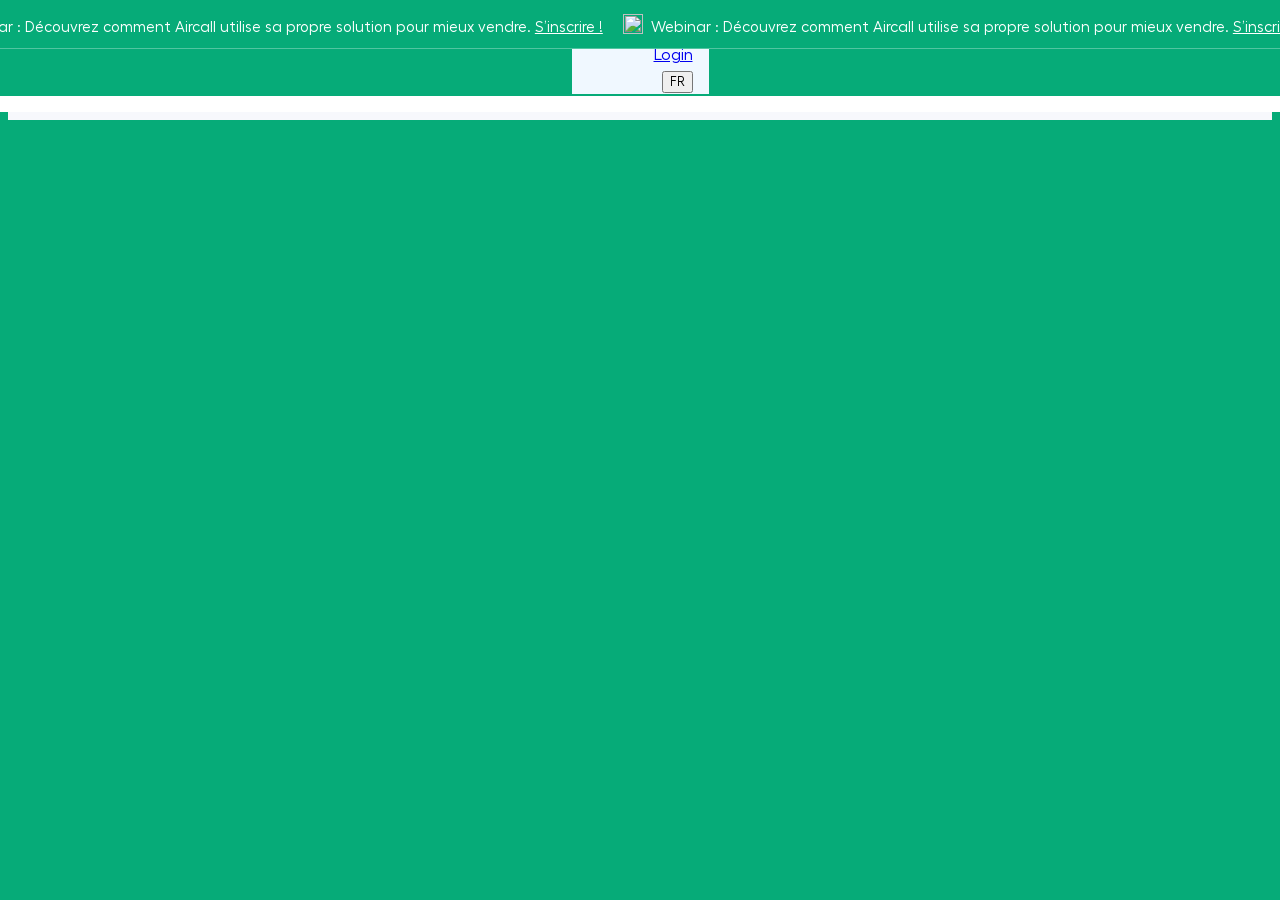
==== commit 5d869f37: "r-0.1.0 style - marquee section done" ====
--- a/index.html
+++ b/index.html
@@ -19,34 +19,105 @@
 
 </head>
 
-<body class="--has-event-banner">
-    <noscript>
-        <iframe src="https://www.googletagmanager.com/ns.html?id=GTM-WVTT6R" height="0" width="0"
-            style="display:none;visibility:hidden"></iframe>
-    </noscript>
+<body>
+
     <div id="__next">
-        <div class="theme-light" lang="fr">
-            <header class="Navigation_Navigation__CbEf4 undefined">
+        <div lang="fr">
+            <header>
                 <nav>
-                    <div class="Navigation_TopHeaderWrapper__J4rup">
-                        <div class="Navigation_TopHeaderEventBanner">
-                            <div class="Navigation_TopHeaderEventBannerWrap marquee-content">
-                                <div class="marquee-container "
-                                    style="--pause-on-hover: running; --pause-on-click: running; --width: 100%; --transform: none;">
-                                    <div class="marquee"
-                                        style="--play: running; --direction: normal; --duration: 40.6875s; --delay: 2s; --iteration-count: infinite; --min-width: 100%;">
-                                        <div class="initial-child-container">
-                                            <div class="child" style="--transform: none;">
-                                                <div class="Navigation_TopHeaderEventBannerItem">
-                                                    <div
-                                                        class="ResponsiveImg_Component__9aCAT Navigation_TopHeaderEventBannerIcon__rFZPG">
+                    <div class="upper marquee-container">
+                        <ul>
+                            <li>
+                                <img src="https://a.storyblok.com/f/157376/48x49/1f377a39ad/calendar-emoji.png/m/"
+                                    srcset=",https://a.storyblok.com/f/157376/48x49/1f377a39ad/calendar-emoji.png/m/ 48w"
+                                    alt="" width="48" height="49" loading="eager" sizes="24px"
+                                    class="ResponsiveImg_Fit__qfvVX">
+                                <p>Webinar : Découvrez comment Aircall utilise sa propre
+                                    solution pour mieux vendre.
+                                    <a href="https://pages.aircall.io/webinar-comment-Aircall-utilise-Aircall-ep02.html?utm_medium=referral&amp;utm_source=website-banner&amp;utm_campaign=fc-2023-09-howaircallusesaircallsales-fra"
+                                        target="_self">S’inscrire !</a>
+                                </p>
+                            </li>
+                            <li>
+                                <img src="https://a.storyblok.com/f/157376/48x49/1f377a39ad/calendar-emoji.png/m/"
+                                    srcset=",https://a.storyblok.com/f/157376/48x49/1f377a39ad/calendar-emoji.png/m/ 48w"
+                                    alt="" width="48" height="49" loading="eager" sizes="24px"
+                                    class="ResponsiveImg_Fit__qfvVX">
+                                <p>Webinar : Découvrez comment Aircall utilise sa propre
+                                    solution pour mieux vendre.
+                                    <a href="https://pages.aircall.io/webinar-comment-Aircall-utilise-Aircall-ep02.html?utm_medium=referral&amp;utm_source=website-banner&amp;utm_campaign=fc-2023-09-howaircallusesaircallsales-fra"
+                                        target="_self">S’inscrire !</a>
+                                </p>
+                            </li>
+                            <li>
+                                <img src="https://a.storyblok.com/f/157376/48x49/1f377a39ad/calendar-emoji.png/m/"
+                                    srcset=",https://a.storyblok.com/f/157376/48x49/1f377a39ad/calendar-emoji.png/m/ 48w"
+                                    alt="" width="48" height="49" loading="eager" sizes="24px"
+                                    class="ResponsiveImg_Fit__qfvVX">
+                                <p>Webinar : Découvrez comment Aircall utilise sa propre
+                                    solution pour mieux vendre.
+                                    <a href="https://pages.aircall.io/webinar-comment-Aircall-utilise-Aircall-ep02.html?utm_medium=referral&amp;utm_source=website-banner&amp;utm_campaign=fc-2023-09-howaircallusesaircallsales-fra"
+                                        target="_self">S’inscrire !</a>
+                                </p>
+                            </li>
+                            <li>
+                                <img src="https://a.storyblok.com/f/157376/48x49/1f377a39ad/calendar-emoji.png/m/"
+                                    srcset=",https://a.storyblok.com/f/157376/48x49/1f377a39ad/calendar-emoji.png/m/ 48w"
+                                    alt="" width="48" height="49" loading="eager" sizes="24px"
+                                    class="ResponsiveImg_Fit__qfvVX">
+                                <p>Webinar : Découvrez comment Aircall utilise sa propre
+                                    solution pour mieux vendre.
+                                    <a href="https://pages.aircall.io/webinar-comment-Aircall-utilise-Aircall-ep02.html?utm_medium=referral&amp;utm_source=website-banner&amp;utm_campaign=fc-2023-09-howaircallusesaircallsales-fra"
+                                        target="_self">S’inscrire !</a>
+                                </p>
+                            </li>
+                            
+                        </ul>
+                    </div>
+                    <ul class="bottom">
+                        <!-- si on affiche -->
+                        <li></li>
+                        <li></li>
+                        <li></li>
+                        <li>
+                            <a href="tel:+33176360695">+33 1 76 36 06 95</a>
+                        </li>
+                        <li>
+                            <a target="_blank" href="https://dashboard.aircall.io/">Login</a>
+                        </li>
+                        <li>
+                            <button>FR</button>
+                            <div class="lang-selector">
+                                <div
+                                    class="lang-selector_LinkGroup__Display___Cr1Z lang-selector_RegularLinkChildren__DDBao$">
+                                    <div class="theme-white">
+                                        <ul>
+                                            <a href="/">English</a>
+                                            <a href="/en-gb/">English (GB)</a>
+                                            <a href="/de/">Deutsch</a>
+                                            <a href="/es/">Español</a>
+                                        </ul>
+                                    </div>
+                                </div>
+                            </div>
+                        </li>
+                    </ul>
+                </nav>
+                <!--Reference!!!! <nav>
+                    <div>
+                        <div>
+                            <div>
+                                <div>
+                                    <div>
+                                        <div>
+                                            <div>
+                                                <div class="child-nav-group">
+                                                    <div>
                                                         <img src="https://a.storyblok.com/f/157376/48x49/1f377a39ad/calendar-emoji.png/m/"
                                                             srcset=",https://a.storyblok.com/f/157376/48x49/1f377a39ad/calendar-emoji.png/m/ 48w"
-                                                            alt="" width="48" height="49" loading="eager" sizes="24px"
-                                                            class="ResponsiveImg_Fit__qfvVX">
-                                                        <div style="padding-bottom: 102%;"></div>
-                                                    </div>
-                                                    <div class="Navigation_TopHeaderEventBannerText__xeDCd">
+                                                            alt="" width="48" height="49" loading="eager" sizes="24px">
+                                                    </div>
+                                                    <div>
                                                         <p>Webinar : Découvrez comment Aircall utilise sa propre
                                                             solution pour mieux vendre<b>. </b><a
                                                                 href="https://pages.aircall.io/webinar-comment-Aircall-utilise-Aircall-ep02.html?utm_medium=referral&amp;utm_source=website-banner&amp;utm_campaign=fc-2023-09-howaircallusesaircallsales-fra"
@@ -54,17 +125,15 @@
                                                     </div>
                                                 </div>
                                             </div>
-                                            <div class="child" style="--transform: none;">
-                                                <div class="Navigation_TopHeaderEventBannerItem">
-                                                    <div
-                                                        class="ResponsiveImg_Component__9aCAT Navigation_TopHeaderEventBannerIcon__rFZPG">
+                                            <div>
+                                                <div class="child-nav-group">
+                                                    <div>
                                                         <img src="https://a.storyblok.com/f/157376/48x49/1f377a39ad/calendar-emoji.png/m/"
                                                             srcset=",https://a.storyblok.com/f/157376/48x49/1f377a39ad/calendar-emoji.png/m/ 48w"
-                                                            alt="" width="48" height="49" loading="eager" sizes="24px"
-                                                            class="ResponsiveImg_Fit__qfvVX">
-                                                        <div style="padding-bottom: 102%;"></div>
-                                                    </div>
-                                                    <div class="Navigation_TopHeaderEventBannerText__xeDCd">
+                                                            alt="" width="48" height="49" loading="eager" sizes="24px">
+                                                        <div></div>
+                                                    </div>
+                                                    <div>
                                                         <p>Webinar : Découvrez comment Aircall utilise sa propre
                                                             solution pour mieux vendre<b>. </b><a
                                                                 href="https://pages.aircall.io/webinar-comment-Aircall-utilise-Aircall-ep02.html?utm_medium=referral&amp;utm_source=website-banner&amp;utm_campaign=fc-2023-09-howaircallusesaircallsales-fra"
@@ -72,17 +141,14 @@
                                                     </div>
                                                 </div>
                                             </div>
-                                            <div class="child" style="--transform: none;">
-                                                <div class="Navigation_TopHeaderEventBannerItem">
-                                                    <div
-                                                        class="ResponsiveImg_Component__9aCAT Navigation_TopHeaderEventBannerIcon__rFZPG">
+                                            <div>
+                                                <div class="child-nav-group">
+                                                    <div>
                                                         <img src="https://a.storyblok.com/f/157376/48x49/1f377a39ad/calendar-emoji.png/m/"
                                                             srcset=",https://a.storyblok.com/f/157376/48x49/1f377a39ad/calendar-emoji.png/m/ 48w"
-                                                            alt="" width="48" height="49" loading="eager" sizes="24px"
-                                                            class="ResponsiveImg_Fit__qfvVX">
-                                                        <div style="padding-bottom: 102%;"></div>
-                                                    </div>
-                                                    <div class="Navigation_TopHeaderEventBannerText__xeDCd">
+                                                            alt="" width="48" height="49" loading="eager" sizes="24px">
+                                                    </div>
+                                                    <div>
                                                         <p>Webinar : Découvrez comment Aircall utilise sa propre
                                                             solution pour mieux vendre<b>. </b><a
                                                                 href="https://pages.aircall.io/webinar-comment-Aircall-utilise-Aircall-ep02.html?utm_medium=referral&amp;utm_source=website-banner&amp;utm_campaign=fc-2023-09-howaircallusesaircallsales-fra"
@@ -92,19 +158,16 @@
                                             </div>
                                         </div>
                                     </div>
-                                    <div class="marquee"
-                                        style="--play: running; --direction: normal; --duration: 40.6875s; --delay: 2s; --iteration-count: infinite; --min-width: 100%;">
-                                        <div class="child" style="--transform: none;">
-                                            <div class="Navigation_TopHeaderEventBannerItem">
-                                                <div
-                                                    class="ResponsiveImg_Component__9aCAT Navigation_TopHeaderEventBannerIcon__rFZPG">
+                                    <div>
+                                        <div>
+                                            <div class="child-nav-group">
+                                                <div>
                                                     <img src="https://a.storyblok.com/f/157376/48x49/1f377a39ad/calendar-emoji.png/m/"
                                                         srcset=",https://a.storyblok.com/f/157376/48x49/1f377a39ad/calendar-emoji.png/m/ 48w"
-                                                        alt="" width="48" height="49" loading="eager" sizes="24px"
-                                                        class="ResponsiveImg_Fit__qfvVX">
-                                                    <div style="padding-bottom: 102%;"></div>
-                                                </div>
-                                                <div class="Navigation_TopHeaderEventBannerText__xeDCd">
+                                                        alt="" width="48" height="49" loading="eager" sizes="24px">
+                                                    <div></div>
+                                                </div>
+                                                <div>
                                                     <p>Webinar : Découvrez comment Aircall utilise sa propre solution
                                                         pour mieux vendre<b>. </b><a
                                                             href="https://pages.aircall.io/webinar-comment-Aircall-utilise-Aircall-ep02.html?utm_medium=referral&amp;utm_source=website-banner&amp;utm_campaign=fc-2023-09-howaircallusesaircallsales-fra"
@@ -112,17 +175,15 @@
                                                 </div>
                                             </div>
                                         </div>
-                                        <div class="child" style="--transform: none;">
-                                            <div class="Navigation_TopHeaderEventBannerItem">
-                                                <div
-                                                    class="ResponsiveImg_Component__9aCAT Navigation_TopHeaderEventBannerIcon__rFZPG">
+                                        <div>
+                                            <div class="child-nav-group">
+                                                <div>
                                                     <img src="https://a.storyblok.com/f/157376/48x49/1f377a39ad/calendar-emoji.png/m/"
                                                         srcset=",https://a.storyblok.com/f/157376/48x49/1f377a39ad/calendar-emoji.png/m/ 48w"
-                                                        alt="" width="48" height="49" loading="eager" sizes="24px"
-                                                        class="ResponsiveImg_Fit__qfvVX">
-                                                    <div style="padding-bottom: 102%;"></div>
-                                                </div>
-                                                <div class="Navigation_TopHeaderEventBannerText__xeDCd">
+                                                        alt="" width="48" height="49" loading="eager" sizes="24px">
+                                                    <div></div>
+                                                </div>
+                                                <div>
                                                     <p>Webinar : Découvrez comment Aircall utilise sa propre solution
                                                         pour mieux vendre<b>. </b><a
                                                             href="https://pages.aircall.io/webinar-comment-Aircall-utilise-Aircall-ep02.html?utm_medium=referral&amp;utm_source=website-banner&amp;utm_campaign=fc-2023-09-howaircallusesaircallsales-fra"
@@ -130,17 +191,15 @@
                                                 </div>
                                             </div>
                                         </div>
-                                        <div class="child" style="--transform: none;">
-                                            <div class="Navigation_TopHeaderEventBannerItem">
-                                                <div
-                                                    class="ResponsiveImg_Component__9aCAT Navigation_TopHeaderEventBannerIcon__rFZPG">
+                                        <div>
+                                            <div class="child-nav-group">
+                                                <div>
                                                     <img src="https://a.storyblok.com/f/157376/48x49/1f377a39ad/calendar-emoji.png/m/"
                                                         srcset=",https://a.storyblok.com/f/157376/48x49/1f377a39ad/calendar-emoji.png/m/ 48w"
-                                                        alt="" width="48" height="49" loading="eager" sizes="24px"
-                                                        class="ResponsiveImg_Fit__qfvVX">
-                                                    <div style="padding-bottom: 102%;"></div>
-                                                </div>
-                                                <div class="Navigation_TopHeaderEventBannerText__xeDCd">
+                                                        alt="" width="48" height="49" loading="eager" sizes="24px">
+                                                    <div></div>
+                                                </div>
+                                                <div>
                                                     <p>Webinar : Découvrez comment Aircall utilise sa propre solution
                                                         pour mieux vendre<b>. </b><a
                                                             href="https://pages.aircall.io/webinar-comment-Aircall-utilise-Aircall-ep02.html?utm_medium=referral&amp;utm_source=website-banner&amp;utm_campaign=fc-2023-09-howaircallusesaircallsales-fra"
@@ -152,20 +211,17 @@
                                 </div>
                             </div>
                         </div>
-                        <ul class="Navigation_HeaderLinks__O_YCL">
-                            <li class="menu-link_MenuLink__K5VL0 regular menu-link_RegularLinkHasChildren__G_e1P">
-                                <button class="menu-link_Link__6RDoP ">Devenir partenaire</button>
-                                <div class="menu-link_LinkGroup__KcET5">
-                                    <div
-                                        class="menu-link_LinkGroup__Display__f9Qdk menu-link_RegularLinkChildren__be__W$">
-                                        <div class="theme-white">
-                                            <span class="menu-link_Title__bgzrd semiBold">Partenaires</span>
-                                            <ul class="menu-link_LinkGroup__Items__E9FLl">
-                                                <li>
-                                                    <a class="menu-link_SubLink__D9nMY"
-                                                        href="/fr/partenaires/technologie/">
-                                                        <div
-                                                            class="ResponsiveImg_Component__9aCAT menu-link_Icon__Gz5Hb">
+                        <ul>
+                            <li>
+                                <button>Devenir partenaire</button>
+                                <div>
+                                    <div>
+                                        <div>
+                                            <span>Partenaires</span>
+                                            <ul>
+                                                <li>
+                                                    <a href="/fr/partenaires/technologie/">
+                                                        <div>
                                                             <img src="https://a.storyblok.com/f/157376/x/0d18dbc183/icon-messaging.svg"
                                                                 alt="Partenaires Intégration" loading="lazy" />
                                                         </div>
@@ -173,9 +229,8 @@
                                                     </a>
                                                 </li>
                                                 <li>
-                                                    <a class="menu-link_SubLink__D9nMY" href="/fr/partenaires/">
-                                                        <div
-                                                            class="ResponsiveImg_Component__9aCAT menu-link_Icon__Gz5Hb">
+                                                    <a href="/fr/partenaires/">
+                                                        <div>
                                                             <img src="https://a.storyblok.com/f/157376/x/55f2ace8b9/icon-gear.svg"
                                                                 alt="Partenaire Commercial" loading="lazy" />
                                                         </div>
@@ -183,9 +238,8 @@
                                                     </a>
                                                 </li>
                                                 <li>
-                                                    <a class="menu-link_SubLink__D9nMY" href="/partner-stories/">
-                                                        <div
-                                                            class="ResponsiveImg_Component__9aCAT menu-link_Icon__Gz5Hb">
+                                                    <a href="/partner-stories/">
+                                                        <div>
                                                             <img src="https://a.storyblok.com/f/157376/x/b203a7701d/star-icon.svg"
                                                                 alt="Partner Stories" loading="lazy" />
                                                         </div>
@@ -197,18 +251,16 @@
                                     </div>
                                 </div>
                             </li>
-                            <li class="menu-link_MenuLink__K5VL0 regular menu-link_RegularLinkHasChildren__G_e1P">
-                                <button class="menu-link_Link__6RDoP ">Entreprise</button>
-                                <div class="menu-link_LinkGroup__KcET5">
-                                    <div
-                                        class="menu-link_LinkGroup__Display__f9Qdk menu-link_RegularLinkChildren__be__W$">
-                                        <div class="theme-white">
-                                            <span class="menu-link_Title__bgzrd semiBold">Aircall</span>
-                                            <ul class="menu-link_LinkGroup__Items__E9FLl">
-                                                <li>
-                                                    <a class="menu-link_SubLink__D9nMY" href="/fr/a-propos/">
-                                                        <div
-                                                            class="ResponsiveImg_Component__9aCAT menu-link_Icon__Gz5Hb">
+                            <li>
+                                <button>Entreprise</button>
+                                <div>
+                                    <div>
+                                        <div>
+                                            <span>Aircall</span>
+                                            <ul>
+                                                <li>
+                                                    <a href="/fr/a-propos/">
+                                                        <div>
                                                             <img src="https://a.storyblok.com/f/157376/x/b49272a5df/aircall-icon.svg"
                                                                 alt="À propos" loading="lazy" />
                                                         </div>
@@ -216,9 +268,8 @@
                                                     </a>
                                                 </li>
                                                 <li>
-                                                    <a class="menu-link_SubLink__D9nMY" href="/brand/">
-                                                        <div
-                                                            class="ResponsiveImg_Component__9aCAT menu-link_Icon__Gz5Hb">
+                                                    <a href="/brand/">
+                                                        <div>
                                                             <img src="https://a.storyblok.com/f/157376/x/b203a7701d/star-icon.svg"
                                                                 alt="Brand" loading="lazy" />
                                                         </div>
@@ -227,13 +278,12 @@
                                                 </li>
                                             </ul>
                                         </div>
-                                        <div class="theme-white">
-                                            <span class="menu-link_Title__bgzrd semiBold">Vie d &#x27;entreprise</span>
-                                            <ul class="menu-link_LinkGroup__Items__E9FLl">
-                                                <li>
-                                                    <a class="menu-link_SubLink__D9nMY" href="/careers/">
-                                                        <div
-                                                            class="ResponsiveImg_Component__9aCAT menu-link_Icon__Gz5Hb">
+                                        <div>
+                                            <span>Vie d &#x27;entreprise</span>
+                                            <ul>
+                                                <li>
+                                                    <a href="/careers/">
+                                                        <div>
                                                             <img src="https://a.storyblok.com/f/157376/x/660bfead03/newuser-icon.svg"
                                                                 alt="Emplois" loading="lazy" />
                                                         </div>
@@ -241,9 +291,8 @@
                                                     </a>
                                                 </li>
                                                 <li>
-                                                    <a class="menu-link_SubLink__D9nMY" href="/fr/evenements/">
-                                                        <div
-                                                            class="ResponsiveImg_Component__9aCAT menu-link_Icon__Gz5Hb">
+                                                    <a href="/fr/evenements/">
+                                                        <div>
                                                             <img src="https://a.storyblok.com/f/157376/x/b022041aa4/megaphone-icon.svg"
                                                                 alt="Événements" loading="lazy" />
                                                         </div>
@@ -251,9 +300,8 @@
                                                     </a>
                                                 </li>
                                                 <li>
-                                                    <a class="menu-link_SubLink__D9nMY" href="/fr/press-room/">
-                                                        <div
-                                                            class="ResponsiveImg_Component__9aCAT menu-link_Icon__Gz5Hb">
+                                                    <a href="/fr/press-room/">
+                                                        <div>
                                                             <img src="https://a.storyblok.com/f/157376/x/f9bf3461f7/note-icon.svg"
                                                                 alt="Presse" loading="lazy" />
                                                         </div>
@@ -265,36 +313,28 @@
                                     </div>
                                 </div>
                             </li>
-                            <li class="menu-link_MenuLink__K5VL0 regular">
-                                <a class="menu-link_Link__6RDoP " href="/fr/contact/">Contactez-nous</a>
+                            <li>
+                                <a href="/fr/contact/">Contactez-nous</a>
                             </li>
-                            <li class="menu-link_MenuLink__K5VL0 regular">
-                                <a href="tel:+18882406923" class="menu-link_Link__6RDoP  bubble"
-                                    data-test="header-phone-number-desktop">+1 888 240-6923</a>
+                            <li>
+                                <a href="tel:+18882406923" data-test="header-phone-number-desktop">+1 888 240-6923</a>
                             </li>
-                            <li class="menu-link_MenuLink__K5VL0 regular">
-                                <a target="_blank" class="menu-link_Link__6RDoP "
-                                    href="https://dashboard.aircall.io/">Login</a>
+                            <li>
+                                <a target="_blank" href="https://dashboard.aircall.io/">Login</a>
                             </li>
-                            <li
-                                class="lang-selector_MenuLang__a0oPS regular lang-selector_RegularLinkHasChildren__0FJjF">
-                                <button class="lang-selector_Link__6suvg"
-                                    data-test="lang-switcher-dropdown-toggle-button">FR</button>
-                                <div class="lang-selector_LinkGroup__7el_e ">
-                                    <div
-                                        class="lang-selector_LinkGroup__Display___Cr1Z lang-selector_RegularLinkChildren__DDBao$">
-                                        <div class="theme-white">
-                                            <ul class="lang-selector_LinkGroup__Items__Ye_vf">
-                                                <a class="lang-selector_SubLink__UEess" hrefLang="en"
-                                                    data-test="lang-switcher-dropdown-item-link-en" href="/">English</a>
-                                                <a class="lang-selector_SubLink__UEess" hrefLang="en-gb"
-                                                    data-test="lang-switcher-dropdown-item-link-en-gb"
+                            <li>
+                                <button data-test="lang-switcher-dropdown-toggle-button">FR</button>
+                                <div>
+                                    <div>
+                                        <div>
+                                            <ul>
+                                                <a hrefLang="en" data-test="lang-switcher-dropdown-item-link-en"
+                                                    href="/">English</a>
+                                                <a hrefLang="en-gb" data-test="lang-switcher-dropdown-item-link-en-gb"
                                                     href="/en-gb/">English (GB)</a>
-                                                <a class="lang-selector_SubLink__UEess" hrefLang="de"
-                                                    data-test="lang-switcher-dropdown-item-link-de"
+                                                <a hrefLang="de" data-test="lang-switcher-dropdown-item-link-de"
                                                     href="/de/">Deutsch</a>
-                                                <a class="lang-selector_SubLink__UEess" hrefLang="es"
-                                                    data-test="lang-switcher-dropdown-item-link-es"
+                                                <a hrefLang="es" data-test="lang-switcher-dropdown-item-link-es"
                                                     href="/es/">Español</a>
                                             </ul>
                                         </div>
@@ -303,18 +343,16 @@
                             </li>
                         </ul>
                     </div>
-                </nav>
-                <div class="wrapper relative">
-                    <div class="Navigation_HeaderMobileBottom__0hZj8">
-                        <button type="button" class="Navigation_Hmbg__cKnXV"
-                            data-test="navigation-mobile-menu-toggle-button">
+                </nav> -->
+                <!--A remettre!!!! <div>
+                    <div>
+                        <button type="button" data-test="navigation-mobile-menu-toggle-button">
                             <span aria-hidden="true"></span>
                             <span aria-hidden="true"></span>
                         </button>
-                        <a class="btn btn--small btn--green Navigation_MobileCta__JPONC" href="/fr/signup/">Essai
+                        <a href="/fr/signup/">Essai
                             gratuit</a>
-                        <a class="Navigation_Logo__UdxK0 Navigation_Mobile__hLEpP"
-                            data-test="navigation-logo-link-mobile" aria-label="Page d&#x27;accueil" href="/fr/">
+                        <a data-test="navigation-logo-link-mobile" aria-label="Page d&#x27;accueil" href="/fr/">
                             <svg viewBox="0 0 140 40" xmlns="http://www.w3.org/2000/svg">
                                 <path
                                     d="M30.07.86C27.82.34 24.123 0 19.943 0c-4.18 0-7.878.34-10.127.86C5.33 1.804 1.799 5.346.858 9.844.338 12.1 0 15.808 0 20s.339 7.9.858 10.156c.941 4.498 4.473 8.04 8.958 8.984 2.25.52 5.947.86 10.127.86 4.18 0 7.878-.34 10.127-.86 4.485-.944 8.017-4.486 8.958-8.984.52-2.256.858-5.964.858-10.156s-.339-7.9-.858-10.156c-.941-4.498-4.473-8.04-8.958-8.984z"
@@ -328,10 +366,9 @@
                             </svg>
                         </a>
                     </div>
-                    <nav class="Navigation_Nav__ydENz">
+                    <nav>
                         <div>
-                            <a class="Navigation_Logo__UdxK0 Navigation_Desktop__UWjOA"
-                                data-test="navigation-logo-link-desktop" aria-label="Page d&#x27;accueil" href="/fr/">
+                            <a data-test="navigation-logo-link-desktop" aria-label="Page d&#x27;accueil" href="/fr/">
                                 <svg viewBox="0 0 140 40" xmlns="http://www.w3.org/2000/svg">
                                     <path
                                         d="M30.07.86C27.82.34 24.123 0 19.943 0c-4.18 0-7.878.34-10.127.86C5.33 1.804 1.799 5.346.858 9.844.338 12.1 0 15.808 0 20s.339 7.9.858 10.156c.941 4.498 4.473 8.04 8.958 8.984 2.25.52 5.947.86 10.127.86 4.18 0 7.878-.34 10.127-.86 4.485-.944 8.017-4.486 8.958-8.984.52-2.256.858-5.964.858-10.156s-.339-7.9-.858-10.156c-.941-4.498-4.473-8.04-8.958-8.984z"
@@ -345,9 +382,9 @@
                                 </svg>
                             </a>
                         </div>
-                        <ul class="Navigation_Menu__fI_DF">
-                            <li class="menu-link_MenuLink__K5VL0 has-children" data-test="navigation-item-desktop-0">
-                                <button class="menu-link_Link__6RDoP ">
+                        <ul>
+                            <li data-test="navigation-item-desktop-0">
+                                <button>
                                     <span>Pourquoi Aircall</span>
                                     <svg width="10" height="6" viewBox="0 0 10 6" fill="none"
                                         xmlns="http://www.w3.org/2000/svg">
@@ -356,48 +393,43 @@
                                             fill="#80939A"></path>
                                     </svg>
                                 </button>
-                                <div class="menu-link_LinkGroup__KcET5">
-                                    <div class="menu-link_LinkGroup__Display__f9Qdk undefined">
-                                        <div class="theme-white ">
-                                            <span class="menu-link_Title__bgzrd semiBold">Aircall</span>
+                                <div>
+                                    <div>
+                                        <div>
+                                            <span>Aircall</span>
                                             <div class="menu-link_Subtitle__lptJX 
           
         "></div>
-                                            <ul class="menu-link_LinkGroup__Items__E9FLl ">
-                                                <li>
-                                                    <a class="menu-link_SubLink__D9nMY "
-                                                        href="/fr/fonctionnalites-standard-telephonique-virtuel/">
+                                            <ul>
+                                                <li>
+                                                    <a href="/fr/fonctionnalites-standard-telephonique-virtuel/">
                                                         <span>Fonctionnalités</span>
                                                     </a>
                                                 </li>
                                                 <li>
-                                                    <a class="menu-link_SubLink__D9nMY "
-                                                        href="/fr/quality-and-reliability/">
+                                                    <a href="/fr/quality-and-reliability/">
                                                         <span>Qualité &amp;Fiabilité</span>
                                                     </a>
                                                 </li>
                                                 <li>
-                                                    <a class="menu-link_SubLink__D9nMY " href="/fr/customer-stories/">
+                                                    <a href="/fr/customer-stories/">
                                                         <span>Nos cas client </span>
                                                     </a>
                                                 </li>
                                             </ul>
-                                            <div class="menu-link_Footer__r7tC9">
-                                                <a class="link link--small" href="/fr/signup/">Essai gratuit</a>
-                                            </div>
-                                        </div>
-                                        <div class="theme-light ">
-                                            <span class="menu-link_Title__bgzrd semiBold">Nos intégrations</span>
+                                            <div>
+                                                <a href="/fr/signup/">Essai gratuit</a>
+                                            </div>
+                                        </div>
+                                        <div>
+                                            <span>Nos intégrations</span>
                                             <div class="menu-link_Subtitle__lptJX 
           
         "></div>
-                                            <ul
-                                                class="menu-link_LinkGroup__Items__E9FLl menu-link_ManyLinks__S2oSe display-grid">
-                                                <li>
-                                                    <a class="menu-link_SubLink__D9nMY has-icon"
-                                                        href="/fr/integrations-centre-appels/salesforce/">
-                                                        <div
-                                                            class="ResponsiveImg_Component__9aCAT menu-link_Icon__Gz5Hb">
+                                            <ul>
+                                                <li>
+                                                    <a href="/fr/integrations-centre-appels/salesforce/">
+                                                        <div>
                                                             <img src="https://a.storyblok.com/f/157376/x/52d1a34770/salesforce_blue.svg"
                                                                 alt="Salesforce " loading="lazy" />
                                                         </div>
@@ -405,10 +437,8 @@
                                                     </a>
                                                 </li>
                                                 <li>
-                                                    <a class="menu-link_SubLink__D9nMY has-icon"
-                                                        href="/fr/integrations-centre-appels/hubspot/">
-                                                        <div
-                                                            class="ResponsiveImg_Component__9aCAT menu-link_Icon__Gz5Hb">
+                                                    <a href="/fr/integrations-centre-appels/hubspot/">
+                                                        <div>
                                                             <img src="https://a.storyblok.com/f/157376/256x256/2abdb5fce3/hubspot.svg"
                                                                 alt="HubSpot " loading="lazy" width="256"
                                                                 height="256" />
@@ -417,10 +447,8 @@
                                                     </a>
                                                 </li>
                                                 <li>
-                                                    <a class="menu-link_SubLink__D9nMY has-icon"
-                                                        href="/fr/integrations-centre-appels/intercom/">
-                                                        <div
-                                                            class="ResponsiveImg_Component__9aCAT menu-link_Icon__Gz5Hb">
+                                                    <a href="/fr/integrations-centre-appels/intercom/">
+                                                        <div>
                                                             <img src="https://a.storyblok.com/f/157376/x/2a5d2edee5/intercom.svg"
                                                                 alt="Intercom " loading="lazy" />
                                                         </div>
@@ -428,10 +456,8 @@
                                                     </a>
                                                 </li>
                                                 <li>
-                                                    <a class="menu-link_SubLink__D9nMY has-icon"
-                                                        href="/fr/integrations-centre-appels/zendesk/">
-                                                        <div
-                                                            class="ResponsiveImg_Component__9aCAT menu-link_Icon__Gz5Hb">
+                                                    <a href="/fr/integrations-centre-appels/zendesk/">
+                                                        <div>
                                                             <img src="https://a.storyblok.com/f/157376/x/bc904e7890/zendesk.svg"
                                                                 alt="Zendesk" loading="lazy" />
                                                         </div>
@@ -439,10 +465,8 @@
                                                     </a>
                                                 </li>
                                                 <li>
-                                                    <a class="menu-link_SubLink__D9nMY has-icon"
-                                                        href="/fr/integrations-centre-appels/pipedrive/">
-                                                        <div
-                                                            class="ResponsiveImg_Component__9aCAT menu-link_Icon__Gz5Hb">
+                                                    <a href="/fr/integrations-centre-appels/pipedrive/">
+                                                        <div>
                                                             <img src="https://a.storyblok.com/f/157376/x/d05c386fee/pipedrive.svg"
                                                                 alt="Pipedrive" loading="lazy" />
                                                         </div>
@@ -450,10 +474,8 @@
                                                     </a>
                                                 </li>
                                                 <li>
-                                                    <a class="menu-link_SubLink__D9nMY has-icon"
-                                                        href="/fr/integrations-centre-appels/microsoft-dynamics-crm/">
-                                                        <div
-                                                            class="ResponsiveImg_Component__9aCAT menu-link_Icon__Gz5Hb">
+                                                    <a href="/fr/integrations-centre-appels/microsoft-dynamics-crm/">
+                                                        <div>
                                                             <img src="https://a.storyblok.com/f/157376/x/a7644c32ef/microsoft-dyn.svg"
                                                                 alt="MS Dynamics" loading="lazy" />
                                                         </div>
@@ -461,26 +483,24 @@
                                                     </a>
                                                 </li>
                                             </ul>
-                                            <div class="menu-link_Footer__r7tC9">
-                                                <a class="link link--small"
-                                                    href="/fr/integrations-centre-appels/">Découvrez nos plus de 100
+                                            <div>
+                                                <a href="/fr/integrations-centre-appels/">Découvrez nos plus de 100
                                                     autres intégrations</a>
                                             </div>
                                         </div>
                                     </div>
-                                    <div class="menu-link_LinkGroup__Footer__l_1mY">
-                                        <div>
-                                            <span class="menu-link_FooterTitle__uTPNM mb1 semiBold">Boostez la
+                                    <div>
+                                        <div>
+                                            <span>Boostez la
                                                 productivité et la performance de l’équipe</span>
-                                            <p class="x-small-txt fade--70">Tout en réduisant les coûts avec Aircall</p>
-                                        </div>
-                                        <a class="link link--small link--white"
-                                            href="/fr/gc22-h2-team-productivity-and-performance/">En savoir plus</a>
+                                            <p>Tout en réduisant les coûts avec Aircall</p>
+                                        </div>
+                                        <a href="/fr/gc22-h2-team-productivity-and-performance/">En savoir plus</a>
                                     </div>
                                 </div>
                             </li>
-                            <li class="menu-link_MenuLink__K5VL0 has-children" data-test="navigation-item-desktop-1">
-                                <button class="menu-link_Link__6RDoP ">
+                            <li data-test="navigation-item-desktop-1">
+                                <button>
                                     <span>Solutions</span>
                                     <svg width="10" height="6" viewBox="0 0 10 6" fill="none"
                                         xmlns="http://www.w3.org/2000/svg">
@@ -489,20 +509,17 @@
                                             fill="#80939A"></path>
                                     </svg>
                                 </button>
-                                <div class="menu-link_LinkGroup__KcET5">
-                                    <div
-                                        class="menu-link_LinkGroup__Display__f9Qdk undefined menu-link_LinkGroup__DisplayColumn__YARyx">
-                                        <div class="theme-white ">
-                                            <span class="menu-link_Title__bgzrd semiBold">Par équipe</span>
+                                <div>
+                                    <div>
+                                        <div>
+                                            <span>Par équipe</span>
                                             <div class="menu-link_Subtitle__lptJX 
           
         "></div>
-                                            <ul class="menu-link_LinkGroup__Items__E9FLl ">
-                                                <li>
-                                                    <a class="menu-link_SubLink__D9nMY has-icon"
-                                                        href="/fr/logiciel-de-prospection/">
-                                                        <div
-                                                            class="ResponsiveImg_Component__9aCAT menu-link_Icon__Gz5Hb hide-mobile">
+                                            <ul>
+                                                <li>
+                                                    <a href="/fr/logiciel-de-prospection/">
+                                                        <div>
                                                             <img src="https://a.storyblok.com/f/157376/x/5a43550761/messaging.svg"
                                                                 alt="Vente " loading="lazy" />
                                                         </div>
@@ -510,10 +527,8 @@
                                                     </a>
                                                 </li>
                                                 <li>
-                                                    <a class="menu-link_SubLink__D9nMY has-icon"
-                                                        href="/fr/solution/team/it-operations/">
-                                                        <div
-                                                            class="ResponsiveImg_Component__9aCAT menu-link_Icon__Gz5Hb hide-mobile">
+                                                    <a href="/fr/solution/team/it-operations/">
+                                                        <div>
                                                             <img src="https://a.storyblok.com/f/157376/x/af7c05ff08/globe.svg"
                                                                 alt="IT &amp; Opérations" loading="lazy" />
                                                         </div>
@@ -521,10 +536,8 @@
                                                     </a>
                                                 </li>
                                                 <li>
-                                                    <a class="menu-link_SubLink__D9nMY has-icon"
-                                                        href="/fr/logiciel-service-client/">
-                                                        <div
-                                                            class="ResponsiveImg_Component__9aCAT menu-link_Icon__Gz5Hb hide-mobile">
+                                                    <a href="/fr/logiciel-service-client/">
+                                                        <div>
                                                             <img src="https://a.storyblok.com/f/157376/x/2a2ee43bac/headset.svg"
                                                                 alt="Service Client" loading="lazy" />
                                                         </div>
@@ -532,10 +545,8 @@
                                                     </a>
                                                 </li>
                                                 <li>
-                                                    <a class="menu-link_SubLink__D9nMY has-icon"
-                                                        href="/fr/solution/team/whole-company/">
-                                                        <div
-                                                            class="ResponsiveImg_Component__9aCAT menu-link_Icon__Gz5Hb hide-mobile">
+                                                    <a href="/fr/solution/team/whole-company/">
+                                                        <div>
                                                             <img src="https://a.storyblok.com/f/157376/x/3239570ed7/gear.svg"
                                                                 alt="Pour tous" loading="lazy" />
                                                         </div>
@@ -544,18 +555,16 @@
                                                 </li>
                                             </ul>
                                         </div>
-                                        <div class="theme-light ">
-                                            <span class="menu-link_Title__bgzrd semiBold">Par taille d
+                                        <div>
+                                            <span>Par taille d
                                                 &#x27;entreprise</span>
                                             <div class="menu-link_Subtitle__lptJX 
           
         "></div>
-                                            <ul class="menu-link_LinkGroup__Items__E9FLl ">
-                                                <li>
-                                                    <a class="menu-link_SubLink__D9nMY has-icon"
-                                                        href="/fr/solution/business-size/small-businesses/">
-                                                        <div
-                                                            class="ResponsiveImg_Component__9aCAT menu-link_Icon__Gz5Hb hide-mobile">
+                                            <ul>
+                                                <li>
+                                                    <a href="/fr/solution/business-size/small-businesses/">
+                                                        <div>
                                                             <img src="https://a.storyblok.com/f/157376/x/d3af441a03/small-business.svg"
                                                                 alt="Petites entreprises" loading="lazy" />
                                                         </div>
@@ -563,10 +572,8 @@
                                                     </a>
                                                 </li>
                                                 <li>
-                                                    <a class="menu-link_SubLink__D9nMY has-icon"
-                                                        href="/fr/solution/business-size/medium-large-businesses/">
-                                                        <div
-                                                            class="ResponsiveImg_Component__9aCAT menu-link_Icon__Gz5Hb hide-mobile">
+                                                    <a href="/fr/solution/business-size/medium-large-businesses/">
+                                                        <div>
                                                             <img src="https://a.storyblok.com/f/157376/x/ebaa73aa8a/business-bag.svg"
                                                                 alt="Entreprises de taille intermédiaire"
                                                                 loading="lazy" />
@@ -576,18 +583,16 @@
                                                 </li>
                                             </ul>
                                         </div>
-                                        <div class="theme-light ">
-                                            <span class="menu-link_Title__bgzrd semiBold">Principaux cas d
+                                        <div>
+                                            <span>Principaux cas d
                                                 &#x27;usage</span>
                                             <div class="menu-link_Subtitle__lptJX 
           
         "></div>
-                                            <ul class="menu-link_LinkGroup__Items__E9FLl ">
-                                                <li>
-                                                    <a class="menu-link_SubLink__D9nMY has-icon"
-                                                        href="/fr/logiciel-centre-appels/">
-                                                        <div
-                                                            class="ResponsiveImg_Component__9aCAT menu-link_Icon__Gz5Hb hide-mobile">
+                                            <ul>
+                                                <li>
+                                                    <a href="/fr/logiciel-centre-appels/">
+                                                        <div>
                                                             <img src="https://a.storyblok.com/f/157376/x/31cd15b5dc/call.svg"
                                                                 alt="Centre d&#x27;appels" loading="lazy" />
                                                         </div>
@@ -595,10 +600,8 @@
                                                     </a>
                                                 </li>
                                                 <li>
-                                                    <a class="menu-link_SubLink__D9nMY has-icon"
-                                                        href="/fr/telephonie-entreprise-cloud/">
-                                                        <div
-                                                            class="ResponsiveImg_Component__9aCAT menu-link_Icon__Gz5Hb hide-mobile">
+                                                    <a href="/fr/telephonie-entreprise-cloud/">
+                                                        <div>
                                                             <img src="https://a.storyblok.com/f/157376/x/cfcdf63dfd/pad.svg"
                                                                 alt="Téléphonie d&#x27;entreprise" loading="lazy" />
                                                         </div>
@@ -607,17 +610,15 @@
                                                 </li>
                                             </ul>
                                         </div>
-                                        <div class="theme-white ">
-                                            <span class="menu-link_Title__bgzrd semiBold">Par industrie</span>
+                                        <div>
+                                            <span>Par industrie</span>
                                             <div class="menu-link_Subtitle__lptJX 
           
         "></div>
-                                            <ul class="menu-link_LinkGroup__Items__E9FLl ">
-                                                <li>
-                                                    <a class="menu-link_SubLink__D9nMY has-icon"
-                                                        href="/fr/solution/industry/education-e-learning/">
-                                                        <div
-                                                            class="ResponsiveImg_Component__9aCAT menu-link_Icon__Gz5Hb hide-mobile">
+                                            <ul>
+                                                <li>
+                                                    <a href="/fr/solution/industry/education-e-learning/">
+                                                        <div>
                                                             <img src="https://a.storyblok.com/f/157376/x/af983b3087/ribbon.svg"
                                                                 alt="Formation &amp; Écoles en ligne" loading="lazy" />
                                                         </div>
@@ -625,10 +626,8 @@
                                                     </a>
                                                 </li>
                                                 <li>
-                                                    <a class="menu-link_SubLink__D9nMY has-icon"
-                                                        href="/fr/solution/industry/financial-services/">
-                                                        <div
-                                                            class="ResponsiveImg_Component__9aCAT menu-link_Icon__Gz5Hb hide-mobile">
+                                                    <a href="/fr/solution/industry/financial-services/">
+                                                        <div>
                                                             <img src="https://a.storyblok.com/f/157376/x/c4c5f4e187/card.svg"
                                                                 alt="Services financiers" loading="lazy" />
                                                         </div>
@@ -636,10 +635,8 @@
                                                     </a>
                                                 </li>
                                                 <li>
-                                                    <a class="menu-link_SubLink__D9nMY has-icon"
-                                                        href="/fr/solution/industry/healthcare/">
-                                                        <div
-                                                            class="ResponsiveImg_Component__9aCAT menu-link_Icon__Gz5Hb hide-mobile">
+                                                    <a href="/fr/solution/industry/healthcare/">
+                                                        <div>
                                                             <img src="https://a.storyblok.com/f/157376/x/f8c70d784d/heart.svg"
                                                                 alt="Santé " loading="lazy" />
                                                         </div>
@@ -647,10 +644,8 @@
                                                     </a>
                                                 </li>
                                                 <li>
-                                                    <a class="menu-link_SubLink__D9nMY has-icon"
-                                                        href="/fr/solution/industry/advertising-marketing/">
-                                                        <div
-                                                            class="ResponsiveImg_Component__9aCAT menu-link_Icon__Gz5Hb hide-mobile">
+                                                    <a href="/fr/solution/industry/advertising-marketing/">
+                                                        <div>
                                                             <img src="https://a.storyblok.com/f/157376/x/6971c0d71f/marketing.svg"
                                                                 alt="Marketing &amp; Publicité" loading="lazy" />
                                                         </div>
@@ -658,29 +653,29 @@
                                                     </a>
                                                 </li>
                                             </ul>
-                                            <div class="menu-link_Footer__r7tC9">
-                                                <a class="link link--small" href="/fr/solution/industries/">Plus d
+                                            <div>
+                                                <a href="/fr/solution/industries/">Plus d
                                                     &#x27;industries</a>
                                             </div>
                                         </div>
                                     </div>
-                                    <div class="menu-link_LinkGroup__Footer__l_1mY">
-                                        <div>
-                                            <span class="menu-link_FooterTitle__uTPNM mb1 semiBold">Découvrez notre
+                                    <div>
+                                        <div>
+                                            <span>Découvrez notre
                                                 solution</span>
-                                            <p class="x-small-txt fade--70">Facile à installer. Simple à utiliser.
+                                            <p>Facile à installer. Simple à utiliser.
                                                 Intégrée à vos outils.</p>
                                         </div>
-                                        <a class="link link--small link--white" href="/fr/demander-une-demo/">Demander
+                                        <a href="/fr/demander-une-demo/">Demander
                                             une démo</a>
                                     </div>
                                 </div>
                             </li>
-                            <li class="menu-link_MenuLink__K5VL0" data-test="navigation-item-desktop-2">
-                                <a class="menu-link_Link__6RDoP  is-link" tabindex="0" href="/fr/prix/">Prix</a>
+                            <li data-test="navigation-item-desktop-2">
+                                <a tabindex="0" href="/fr/prix/">Prix</a>
                             </li>
-                            <li class="menu-link_MenuLink__K5VL0 has-children" data-test="navigation-item-desktop-3">
-                                <button class="menu-link_Link__6RDoP ">
+                            <li data-test="navigation-item-desktop-3">
+                                <button>
                                     <span>Ressources </span>
                                     <svg width="10" height="6" viewBox="0 0 10 6" fill="none"
                                         xmlns="http://www.w3.org/2000/svg">
@@ -689,19 +684,17 @@
                                             fill="#80939A"></path>
                                     </svg>
                                 </button>
-                                <div class="menu-link_LinkGroup__KcET5">
-                                    <div class="menu-link_LinkGroup__Display__f9Qdk undefined">
-                                        <div class="theme-white ">
-                                            <span class="menu-link_Title__bgzrd semiBold">Produit</span>
+                                <div>
+                                    <div>
+                                        <div>
+                                            <span>Produit</span>
                                             <div class="menu-link_Subtitle__lptJX 
           
         "></div>
-                                            <ul class="menu-link_LinkGroup__Items__E9FLl ">
-                                                <li>
-                                                    <a class="menu-link_SubLink__D9nMY has-icon"
-                                                        href="/fr/telechargement/">
-                                                        <div
-                                                            class="ResponsiveImg_Component__9aCAT menu-link_Icon__Gz5Hb hide-mobile">
+                                            <ul>
+                                                <li>
+                                                    <a href="/fr/telechargement/">
+                                                        <div>
                                                             <img src="https://a.storyblok.com/f/157376/x/0590079a27/aircall.svg"
                                                                 alt="Téléchargements" loading="lazy" />
                                                         </div>
@@ -709,10 +702,8 @@
                                                     </a>
                                                 </li>
                                                 <li>
-                                                    <a target="_blank" class="menu-link_SubLink__D9nMY has-icon"
-                                                        href="https://developer.aircall.io/">
-                                                        <div
-                                                            class="ResponsiveImg_Component__9aCAT menu-link_Icon__Gz5Hb hide-mobile">
+                                                    <a target="_blank" href="https://developer.aircall.io/">
+                                                        <div>
                                                             <img src="https://a.storyblok.com/f/157376/x/bae85d7929/code.svg"
                                                                 alt="Documentation API" loading="lazy" />
                                                         </div>
@@ -720,10 +711,9 @@
                                                     </a>
                                                 </li>
                                                 <li>
-                                                    <a target="_blank" class="menu-link_SubLink__D9nMY has-icon"
+                                                    <a target="_blank"
                                                         href="https://support.aircall.io/hc/fr-fr/articles/10375397101853-Nouvelles-et-mises-%C3%A0-jour">
-                                                        <div
-                                                            class="ResponsiveImg_Component__9aCAT menu-link_Icon__Gz5Hb hide-mobile">
+                                                        <div>
                                                             <img src="https://a.storyblok.com/f/157376/x/a72a62c47e/notification.svg"
                                                                 alt="Nouveautés produit" loading="lazy" />
                                                         </div>
@@ -731,9 +721,8 @@
                                                     </a>
                                                 </li>
                                                 <li>
-                                                    <a class="menu-link_SubLink__D9nMY has-icon" href="/legal/">
-                                                        <div
-                                                            class="ResponsiveImg_Component__9aCAT menu-link_Icon__Gz5Hb hide-mobile">
+                                                    <a href="/legal/">
+                                                        <div>
                                                             <img src="https://a.storyblok.com/f/157376/x/dca52760ed/tag.svg"
                                                                 alt="Légal" loading="lazy" />
                                                         </div>
@@ -742,16 +731,15 @@
                                                 </li>
                                             </ul>
                                         </div>
-                                        <div class="theme-white ">
-                                            <span class="menu-link_Title__bgzrd semiBold">Documentation</span>
+                                        <div>
+                                            <span>Documentation</span>
                                             <div class="menu-link_Subtitle__lptJX 
           
         "></div>
-                                            <ul class="menu-link_LinkGroup__Items__E9FLl ">
-                                                <li>
-                                                    <a class="menu-link_SubLink__D9nMY has-icon" href="/fr/guides/">
-                                                        <div
-                                                            class="ResponsiveImg_Component__9aCAT menu-link_Icon__Gz5Hb hide-mobile">
+                                            <ul>
+                                                <li>
+                                                    <a href="/fr/guides/">
+                                                        <div>
                                                             <img src="https://a.storyblok.com/f/157376/x/171058cd5d/template.svg"
                                                                 alt="Guides " loading="lazy" />
                                                         </div>
@@ -759,9 +747,8 @@
                                                     </a>
                                                 </li>
                                                 <li>
-                                                    <a class="menu-link_SubLink__D9nMY has-icon" href="/fr/faq/voip/">
-                                                        <div
-                                                            class="ResponsiveImg_Component__9aCAT menu-link_Icon__Gz5Hb hide-mobile">
+                                                    <a href="/fr/faq/voip/">
+                                                        <div>
                                                             <img src="https://a.storyblok.com/f/157376/x/1d0163ed2b/folder.svg"
                                                                 alt="Documentation VoIP " loading="lazy" />
                                                         </div>
@@ -769,9 +756,8 @@
                                                     </a>
                                                 </li>
                                                 <li>
-                                                    <a class="menu-link_SubLink__D9nMY has-icon" href="/fr/glossaire/">
-                                                        <div
-                                                            class="ResponsiveImg_Component__9aCAT menu-link_Icon__Gz5Hb hide-mobile">
+                                                    <a href="/fr/glossaire/">
+                                                        <div>
                                                             <img src="https://a.storyblok.com/f/157376/x/076f81093f/info.svg"
                                                                 alt="Glossaire" loading="lazy" />
                                                         </div>
@@ -779,9 +765,8 @@
                                                     </a>
                                                 </li>
                                                 <li>
-                                                    <a class="menu-link_SubLink__D9nMY has-icon" href="/fr/onboarding/">
-                                                        <div
-                                                            class="ResponsiveImg_Component__9aCAT menu-link_Icon__Gz5Hb hide-mobile">
+                                                    <a href="/fr/onboarding/">
+                                                        <div>
                                                             <img src="https://a.storyblok.com/f/157376/x/51370492f8/assign.svg"
                                                                 alt="Onboarding Portal" loading="lazy" />
                                                         </div>
@@ -789,10 +774,8 @@
                                                     </a>
                                                 </li>
                                                 <li>
-                                                    <a target="_blank" class="menu-link_SubLink__D9nMY has-icon"
-                                                        href="https://support.aircall.io/hc/fr-fr">
-                                                        <div
-                                                            class="ResponsiveImg_Component__9aCAT menu-link_Icon__Gz5Hb hide-mobile">
+                                                    <a target="_blank" href="https://support.aircall.io/hc/fr-fr">
+                                                        <div>
                                                             <img src="https://a.storyblok.com/f/157376/x/69a3bad617/home.svg"
                                                                 alt="Centre d&#x27;aide" loading="lazy" />
                                                         </div>
@@ -800,9 +783,8 @@
                                                     </a>
                                                 </li>
                                                 <li>
-                                                    <a class="menu-link_SubLink__D9nMY has-icon" href="/fr/speedtest/">
-                                                        <div
-                                                            class="ResponsiveImg_Component__9aCAT menu-link_Icon__Gz5Hb hide-mobile">
+                                                    <a href="/fr/speedtest/">
+                                                        <div>
                                                             <img src="https://a.storyblok.com/f/157376/x/22d98d40ba/calendar.svg"
                                                                 alt="Test de vitesse VoIP" loading="lazy" />
                                                         </div>
@@ -810,9 +792,8 @@
                                                     </a>
                                                 </li>
                                                 <li>
-                                                    <a class="menu-link_SubLink__D9nMY has-icon" href="/fr/on-demand/">
-                                                        <div
-                                                            class="ResponsiveImg_Component__9aCAT menu-link_Icon__Gz5Hb hide-mobile">
+                                                    <a href="/fr/on-demand/">
+                                                        <div>
                                                             <img src="https://a.storyblok.com/f/157376/x/f959f08850/play.svg"
                                                                 alt="Vidéos" loading="lazy" />
                                                         </div>
@@ -821,60 +802,57 @@
                                                 </li>
                                             </ul>
                                         </div>
-                                        <div class="theme-dark ">
-                                            <span class="menu-link_Title__bgzrd semiBold">Blog </span>
+                                        <div>
+                                            <span>Blog </span>
                                             <div class="menu-link_Subtitle__lptJX 
           
         "></div>
-                                            <ul class="menu-link_LinkGroup__Items__E9FLl ">
-                                                <li>
-                                                    <a class="menu-link_SubLink__D9nMY "
-                                                        href="/fr/blog/centre-dappels/">
+                                            <ul>
+                                                <li>
+                                                    <a href="/fr/blog/centre-dappels/">
                                                         <span>Centre d &#x27;appels</span>
                                                     </a>
                                                 </li>
                                                 <li>
-                                                    <a class="menu-link_SubLink__D9nMY " href="/fr/blog/ventes/">
+                                                    <a href="/fr/blog/ventes/">
                                                         <span>Ventes</span>
                                                     </a>
                                                 </li>
                                                 <li>
-                                                    <a class="menu-link_SubLink__D9nMY " href="/fr/blog/voip-fr/">
+                                                    <a href="/fr/blog/voip-fr/">
                                                         <span>VoIP</span>
                                                     </a>
                                                 </li>
                                                 <li>
-                                                    <a class="menu-link_SubLink__D9nMY "
-                                                        href="/fr/blog/service-client/">
+                                                    <a href="/fr/blog/service-client/">
                                                         <span>Service Client </span>
                                                     </a>
                                                 </li>
                                                 <li>
-                                                    <a class="menu-link_SubLink__D9nMY "
-                                                        href="/fr/blog/telephonie-dentreprise/">
+                                                    <a href="/fr/blog/telephonie-dentreprise/">
                                                         <span>Téléphonie d &#x27;entreprise</span>
                                                     </a>
                                                 </li>
                                             </ul>
-                                            <div class="menu-link_Footer__r7tC9">
-                                                <a class="link link--small" href="/fr/blog/">Découvrir notre blog</a>
-                                            </div>
-                                        </div>
-                                    </div>
-                                    <div class="menu-link_LinkGroup__Footer__l_1mY">
-                                        <div>
-                                            <span class="menu-link_FooterTitle__uTPNM mb1 semiBold">Hub de Contenus
+                                            <div>
+                                                <a href="/fr/blog/">Découvrir notre blog</a>
+                                            </div>
+                                        </div>
+                                    </div>
+                                    <div>
+                                        <div>
+                                            <span>Hub de Contenus
                                                 &amp;Ressources</span>
                                         </div>
-                                        <a class="link link--small link--white" href="/fr/sales-hub/">Pour les équipes
+                                        <a href="/fr/sales-hub/">Pour les équipes
                                             commerciales</a>
                                     </div>
                                 </div>
                             </li>
                         </ul>
-                        <ul class="Navigation_Menu__fI_DF only-mobile">
-                            <li class="menu-link_MenuLink__K5VL0 has-children" data-test="navigation-item-mobile-0">
-                                <button class="menu-link_Link__6RDoP ">
+                        <ul>
+                            <li data-test="navigation-item-mobile-0">
+                                <button>
                                     <span>Pourquoi Aircall</span>
                                     <svg width="10" height="6" viewBox="0 0 10 6" fill="none"
                                         xmlns="http://www.w3.org/2000/svg">
@@ -883,48 +861,43 @@
                                             fill="#80939A"></path>
                                     </svg>
                                 </button>
-                                <div class="menu-link_LinkGroup__KcET5">
-                                    <div class="menu-link_LinkGroup__Display__f9Qdk undefined">
-                                        <div class="theme-white ">
-                                            <span class="menu-link_Title__bgzrd semiBold">Aircall</span>
+                                <div>
+                                    <div>
+                                        <div>
+                                            <span>Aircall</span>
                                             <div class="menu-link_Subtitle__lptJX 
           
         "></div>
-                                            <ul class="menu-link_LinkGroup__Items__E9FLl ">
-                                                <li>
-                                                    <a class="menu-link_SubLink__D9nMY "
-                                                        href="/fr/fonctionnalites-standard-telephonique-virtuel/">
+                                            <ul>
+                                                <li>
+                                                    <a href="/fr/fonctionnalites-standard-telephonique-virtuel/">
                                                         <span>Fonctionnalités</span>
                                                     </a>
                                                 </li>
                                                 <li>
-                                                    <a class="menu-link_SubLink__D9nMY "
-                                                        href="/fr/quality-and-reliability/">
+                                                    <a href="/fr/quality-and-reliability/">
                                                         <span>Qualité &amp;Fiabilité</span>
                                                     </a>
                                                 </li>
                                                 <li>
-                                                    <a class="menu-link_SubLink__D9nMY " href="/fr/customer-stories/">
+                                                    <a href="/fr/customer-stories/">
                                                         <span>Nos cas client </span>
                                                     </a>
                                                 </li>
                                             </ul>
-                                            <div class="menu-link_Footer__r7tC9">
-                                                <a class="link link--small" href="/fr/signup/">Essai gratuit</a>
-                                            </div>
-                                        </div>
-                                        <div class="theme-light ">
-                                            <span class="menu-link_Title__bgzrd semiBold">Nos intégrations</span>
+                                            <div>
+                                                <a href="/fr/signup/">Essai gratuit</a>
+                                            </div>
+                                        </div>
+                                        <div>
+                                            <span>Nos intégrations</span>
                                             <div class="menu-link_Subtitle__lptJX 
           
         "></div>
-                                            <ul
-                                                class="menu-link_LinkGroup__Items__E9FLl menu-link_ManyLinks__S2oSe display-grid">
-                                                <li>
-                                                    <a class="menu-link_SubLink__D9nMY has-icon"
-                                                        href="/fr/integrations-centre-appels/salesforce/">
-                                                        <div
-                                                            class="ResponsiveImg_Component__9aCAT menu-link_Icon__Gz5Hb">
+                                            <ul>
+                                                <li>
+                                                    <a href="/fr/integrations-centre-appels/salesforce/">
+                                                        <div>
                                                             <img src="https://a.storyblok.com/f/157376/x/52d1a34770/salesforce_blue.svg"
                                                                 alt="Salesforce " loading="lazy" />
                                                         </div>
@@ -932,10 +905,8 @@
                                                     </a>
                                                 </li>
                                                 <li>
-                                                    <a class="menu-link_SubLink__D9nMY has-icon"
-                                                        href="/fr/integrations-centre-appels/hubspot/">
-                                                        <div
-                                                            class="ResponsiveImg_Component__9aCAT menu-link_Icon__Gz5Hb">
+                                                    <a href="/fr/integrations-centre-appels/hubspot/">
+                                                        <div>
                                                             <img src="https://a.storyblok.com/f/157376/256x256/2abdb5fce3/hubspot.svg"
                                                                 alt="HubSpot " loading="lazy" width="256"
                                                                 height="256" />
@@ -944,10 +915,8 @@
                                                     </a>
                                                 </li>
                                                 <li>
-                                                    <a class="menu-link_SubLink__D9nMY has-icon"
-                                                        href="/fr/integrations-centre-appels/intercom/">
-                                                        <div
-                                                            class="ResponsiveImg_Component__9aCAT menu-link_Icon__Gz5Hb">
+                                                    <a href="/fr/integrations-centre-appels/intercom/">
+                                                        <div>
                                                             <img src="https://a.storyblok.com/f/157376/x/2a5d2edee5/intercom.svg"
                                                                 alt="Intercom " loading="lazy" />
                                                         </div>
@@ -955,10 +924,8 @@
                                                     </a>
                                                 </li>
                                                 <li>
-                                                    <a class="menu-link_SubLink__D9nMY has-icon"
-                                                        href="/fr/integrations-centre-appels/zendesk/">
-                                                        <div
-                                                            class="ResponsiveImg_Component__9aCAT menu-link_Icon__Gz5Hb">
+                                                    <a href="/fr/integrations-centre-appels/zendesk/">
+                                                        <div>
                                                             <img src="https://a.storyblok.com/f/157376/x/bc904e7890/zendesk.svg"
                                                                 alt="Zendesk" loading="lazy" />
                                                         </div>
@@ -966,10 +933,8 @@
                                                     </a>
                                                 </li>
                                                 <li>
-                                                    <a class="menu-link_SubLink__D9nMY has-icon"
-                                                        href="/fr/integrations-centre-appels/pipedrive/">
-                                                        <div
-                                                            class="ResponsiveImg_Component__9aCAT menu-link_Icon__Gz5Hb">
+                                                    <a href="/fr/integrations-centre-appels/pipedrive/">
+                                                        <div>
                                                             <img src="https://a.storyblok.com/f/157376/x/d05c386fee/pipedrive.svg"
                                                                 alt="Pipedrive" loading="lazy" />
                                                         </div>
@@ -977,10 +942,8 @@
                                                     </a>
                                                 </li>
                                                 <li>
-                                                    <a class="menu-link_SubLink__D9nMY has-icon"
-                                                        href="/fr/integrations-centre-appels/microsoft-dynamics-crm/">
-                                                        <div
-                                                            class="ResponsiveImg_Component__9aCAT menu-link_Icon__Gz5Hb">
+                                                    <a href="/fr/integrations-centre-appels/microsoft-dynamics-crm/">
+                                                        <div>
                                                             <img src="https://a.storyblok.com/f/157376/x/a7644c32ef/microsoft-dyn.svg"
                                                                 alt="MS Dynamics" loading="lazy" />
                                                         </div>
@@ -988,26 +951,24 @@
                                                     </a>
                                                 </li>
                                             </ul>
-                                            <div class="menu-link_Footer__r7tC9">
-                                                <a class="link link--small"
-                                                    href="/fr/integrations-centre-appels/">Découvrez nos plus de 100
+                                            <div>
+                                                <a href="/fr/integrations-centre-appels/">Découvrez nos plus de 100
                                                     autres intégrations</a>
                                             </div>
                                         </div>
                                     </div>
-                                    <div class="menu-link_LinkGroup__Footer__l_1mY">
-                                        <div>
-                                            <span class="menu-link_FooterTitle__uTPNM mb1 semiBold">Boostez la
+                                    <div>
+                                        <div>
+                                            <span>Boostez la
                                                 productivité et la performance de l’équipe</span>
-                                            <p class="x-small-txt fade--70">Tout en réduisant les coûts avec Aircall</p>
-                                        </div>
-                                        <a class="link link--small link--white"
-                                            href="/fr/gc22-h2-team-productivity-and-performance/">En savoir plus</a>
+                                            <p>Tout en réduisant les coûts avec Aircall</p>
+                                        </div>
+                                        <a href="/fr/gc22-h2-team-productivity-and-performance/">En savoir plus</a>
                                     </div>
                                 </div>
                             </li>
-                            <li class="menu-link_MenuLink__K5VL0 has-children" data-test="navigation-item-mobile-1">
-                                <button class="menu-link_Link__6RDoP ">
+                            <li data-test="navigation-item-mobile-1">
+                                <button>
                                     <span>Solutions</span>
                                     <svg width="10" height="6" viewBox="0 0 10 6" fill="none"
                                         xmlns="http://www.w3.org/2000/svg">
@@ -1016,20 +977,17 @@
                                             fill="#80939A"></path>
                                     </svg>
                                 </button>
-                                <div class="menu-link_LinkGroup__KcET5">
-                                    <div
-                                        class="menu-link_LinkGroup__Display__f9Qdk undefined menu-link_LinkGroup__DisplayColumn__YARyx">
-                                        <div class="theme-white ">
-                                            <span class="menu-link_Title__bgzrd semiBold">Par équipe</span>
+                                <div>
+                                    <div>
+                                        <div>
+                                            <span>Par équipe</span>
                                             <div class="menu-link_Subtitle__lptJX 
           
         "></div>
-                                            <ul class="menu-link_LinkGroup__Items__E9FLl ">
-                                                <li>
-                                                    <a class="menu-link_SubLink__D9nMY has-icon"
-                                                        href="/fr/logiciel-de-prospection/">
-                                                        <div
-                                                            class="ResponsiveImg_Component__9aCAT menu-link_Icon__Gz5Hb hide-mobile">
+                                            <ul>
+                                                <li>
+                                                    <a href="/fr/logiciel-de-prospection/">
+                                                        <div>
                                                             <img src="https://a.storyblok.com/f/157376/x/5a43550761/messaging.svg"
                                                                 alt="Vente " loading="lazy" />
                                                         </div>
@@ -1037,10 +995,8 @@
                                                     </a>
                                                 </li>
                                                 <li>
-                                                    <a class="menu-link_SubLink__D9nMY has-icon"
-                                                        href="/fr/solution/team/it-operations/">
-                                                        <div
-                                                            class="ResponsiveImg_Component__9aCAT menu-link_Icon__Gz5Hb hide-mobile">
+                                                    <a href="/fr/solution/team/it-operations/">
+                                                        <div>
                                                             <img src="https://a.storyblok.com/f/157376/x/af7c05ff08/globe.svg"
                                                                 alt="IT &amp; Opérations" loading="lazy" />
                                                         </div>
@@ -1048,10 +1004,8 @@
                                                     </a>
                                                 </li>
                                                 <li>
-                                                    <a class="menu-link_SubLink__D9nMY has-icon"
-                                                        href="/fr/logiciel-service-client/">
-                                                        <div
-                                                            class="ResponsiveImg_Component__9aCAT menu-link_Icon__Gz5Hb hide-mobile">
+                                                    <a href="/fr/logiciel-service-client/">
+                                                        <div>
                                                             <img src="https://a.storyblok.com/f/157376/x/2a2ee43bac/headset.svg"
                                                                 alt="Service Client" loading="lazy" />
                                                         </div>
@@ -1059,10 +1013,8 @@
                                                     </a>
                                                 </li>
                                                 <li>
-                                                    <a class="menu-link_SubLink__D9nMY has-icon"
-                                                        href="/fr/solution/team/whole-company/">
-                                                        <div
-                                                            class="ResponsiveImg_Component__9aCAT menu-link_Icon__Gz5Hb hide-mobile">
+                                                    <a href="/fr/solution/team/whole-company/">
+                                                        <div>
                                                             <img src="https://a.storyblok.com/f/157376/x/3239570ed7/gear.svg"
                                                                 alt="Pour tous" loading="lazy" />
                                                         </div>
@@ -1071,18 +1023,16 @@
                                                 </li>
                                             </ul>
                                         </div>
-                                        <div class="theme-light ">
-                                            <span class="menu-link_Title__bgzrd semiBold">Par taille d
+                                        <div>
+                                            <span>Par taille d
                                                 &#x27;entreprise</span>
                                             <div class="menu-link_Subtitle__lptJX 
           
         "></div>
-                                            <ul class="menu-link_LinkGroup__Items__E9FLl ">
-                                                <li>
-                                                    <a class="menu-link_SubLink__D9nMY has-icon"
-                                                        href="/fr/solution/business-size/small-businesses/">
-                                                        <div
-                                                            class="ResponsiveImg_Component__9aCAT menu-link_Icon__Gz5Hb hide-mobile">
+                                            <ul>
+                                                <li>
+                                                    <a href="/fr/solution/business-size/small-businesses/">
+                                                        <div>
                                                             <img src="https://a.storyblok.com/f/157376/x/d3af441a03/small-business.svg"
                                                                 alt="Petites entreprises" loading="lazy" />
                                                         </div>
@@ -1090,10 +1040,8 @@
                                                     </a>
                                                 </li>
                                                 <li>
-                                                    <a class="menu-link_SubLink__D9nMY has-icon"
-                                                        href="/fr/solution/business-size/medium-large-businesses/">
-                                                        <div
-                                                            class="ResponsiveImg_Component__9aCAT menu-link_Icon__Gz5Hb hide-mobile">
+                                                    <a href="/fr/solution/business-size/medium-large-businesses/">
+                                                        <div>
                                                             <img src="https://a.storyblok.com/f/157376/x/ebaa73aa8a/business-bag.svg"
                                                                 alt="Entreprises de taille intermédiaire"
                                                                 loading="lazy" />
@@ -1103,18 +1051,16 @@
                                                 </li>
                                             </ul>
                                         </div>
-                                        <div class="theme-light ">
-                                            <span class="menu-link_Title__bgzrd semiBold">Principaux cas d
+                                        <div>
+                                            <span>Principaux cas d
                                                 &#x27;usage</span>
                                             <div class="menu-link_Subtitle__lptJX 
           
         "></div>
-                                            <ul class="menu-link_LinkGroup__Items__E9FLl ">
-                                                <li>
-                                                    <a class="menu-link_SubLink__D9nMY has-icon"
-                                                        href="/fr/logiciel-centre-appels/">
-                                                        <div
-                                                            class="ResponsiveImg_Component__9aCAT menu-link_Icon__Gz5Hb hide-mobile">
+                                            <ul>
+                                                <li>
+                                                    <a href="/fr/logiciel-centre-appels/">
+                                                        <div>
                                                             <img src="https://a.storyblok.com/f/157376/x/31cd15b5dc/call.svg"
                                                                 alt="Centre d&#x27;appels" loading="lazy" />
                                                         </div>
@@ -1122,10 +1068,8 @@
                                                     </a>
                                                 </li>
                                                 <li>
-                                                    <a class="menu-link_SubLink__D9nMY has-icon"
-                                                        href="/fr/telephonie-entreprise-cloud/">
-                                                        <div
-                                                            class="ResponsiveImg_Component__9aCAT menu-link_Icon__Gz5Hb hide-mobile">
+                                                    <a href="/fr/telephonie-entreprise-cloud/">
+                                                        <div>
                                                             <img src="https://a.storyblok.com/f/157376/x/cfcdf63dfd/pad.svg"
                                                                 alt="Téléphonie d&#x27;entreprise" loading="lazy" />
                                                         </div>
@@ -1134,17 +1078,15 @@
                                                 </li>
                                             </ul>
                                         </div>
-                                        <div class="theme-white ">
-                                            <span class="menu-link_Title__bgzrd semiBold">Par industrie</span>
+                                        <div>
+                                            <span>Par industrie</span>
                                             <div class="menu-link_Subtitle__lptJX 
           
         "></div>
-                                            <ul class="menu-link_LinkGroup__Items__E9FLl ">
-                                                <li>
-                                                    <a class="menu-link_SubLink__D9nMY has-icon"
-                                                        href="/fr/solution/industry/education-e-learning/">
-                                                        <div
-                                                            class="ResponsiveImg_Component__9aCAT menu-link_Icon__Gz5Hb hide-mobile">
+                                            <ul>
+                                                <li>
+                                                    <a href="/fr/solution/industry/education-e-learning/">
+                                                        <div>
                                                             <img src="https://a.storyblok.com/f/157376/x/af983b3087/ribbon.svg"
                                                                 alt="Formation &amp; Écoles en ligne" loading="lazy" />
                                                         </div>
@@ -1152,10 +1094,8 @@
                                                     </a>
                                                 </li>
                                                 <li>
-                                                    <a class="menu-link_SubLink__D9nMY has-icon"
-                                                        href="/fr/solution/industry/financial-services/">
-                                                        <div
-                                                            class="ResponsiveImg_Component__9aCAT menu-link_Icon__Gz5Hb hide-mobile">
+                                                    <a href="/fr/solution/industry/financial-services/">
+                                                        <div>
                                                             <img src="https://a.storyblok.com/f/157376/x/c4c5f4e187/card.svg"
                                                                 alt="Services financiers" loading="lazy" />
                                                         </div>
@@ -1163,10 +1103,8 @@
                                                     </a>
                                                 </li>
                                                 <li>
-                                                    <a class="menu-link_SubLink__D9nMY has-icon"
-                                                        href="/fr/solution/industry/healthcare/">
-                                                        <div
-                                                            class="ResponsiveImg_Component__9aCAT menu-link_Icon__Gz5Hb hide-mobile">
+                                                    <a href="/fr/solution/industry/healthcare/">
+                                                        <div>
                                                             <img src="https://a.storyblok.com/f/157376/x/f8c70d784d/heart.svg"
                                                                 alt="Santé " loading="lazy" />
                                                         </div>
@@ -1174,10 +1112,8 @@
                                                     </a>
                                                 </li>
                                                 <li>
-                                                    <a class="menu-link_SubLink__D9nMY has-icon"
-                                                        href="/fr/solution/industry/advertising-marketing/">
-                                                        <div
-                                                            class="ResponsiveImg_Component__9aCAT menu-link_Icon__Gz5Hb hide-mobile">
+                                                    <a href="/fr/solution/industry/advertising-marketing/">
+                                                        <div>
                                                             <img src="https://a.storyblok.com/f/157376/x/6971c0d71f/marketing.svg"
                                                                 alt="Marketing &amp; Publicité" loading="lazy" />
                                                         </div>
@@ -1185,29 +1121,29 @@
                                                     </a>
                                                 </li>
                                             </ul>
-                                            <div class="menu-link_Footer__r7tC9">
-                                                <a class="link link--small" href="/fr/solution/industries/">Plus d
+                                            <div>
+                                                <a href="/fr/solution/industries/">Plus d
                                                     &#x27;industries</a>
                                             </div>
                                         </div>
                                     </div>
-                                    <div class="menu-link_LinkGroup__Footer__l_1mY">
-                                        <div>
-                                            <span class="menu-link_FooterTitle__uTPNM mb1 semiBold">Découvrez notre
+                                    <div>
+                                        <div>
+                                            <span>Découvrez notre
                                                 solution</span>
-                                            <p class="x-small-txt fade--70">Facile à installer. Simple à utiliser.
+                                            <p>Facile à installer. Simple à utiliser.
                                                 Intégrée à vos outils.</p>
                                         </div>
-                                        <a class="link link--small link--white" href="/fr/demander-une-demo/">Demander
+                                        <a href="/fr/demander-une-demo/">Demander
                                             une démo</a>
                                     </div>
                                 </div>
                             </li>
-                            <li class="menu-link_MenuLink__K5VL0" data-test="navigation-item-mobile-2">
-                                <a class="menu-link_Link__6RDoP  is-link" tabindex="0" href="/fr/prix/">Prix</a>
+                            <li data-test="navigation-item-mobile-2">
+                                <a tabindex="0" href="/fr/prix/">Prix</a>
                             </li>
-                            <li class="menu-link_MenuLink__K5VL0 has-children" data-test="navigation-item-mobile-3">
-                                <button class="menu-link_Link__6RDoP ">
+                            <li data-test="navigation-item-mobile-3">
+                                <button>
                                     <span>Ressources </span>
                                     <svg width="10" height="6" viewBox="0 0 10 6" fill="none"
                                         xmlns="http://www.w3.org/2000/svg">
@@ -1216,19 +1152,17 @@
                                             fill="#80939A"></path>
                                     </svg>
                                 </button>
-                                <div class="menu-link_LinkGroup__KcET5">
-                                    <div class="menu-link_LinkGroup__Display__f9Qdk undefined">
-                                        <div class="theme-white ">
-                                            <span class="menu-link_Title__bgzrd semiBold">Produit</span>
+                                <div>
+                                    <div>
+                                        <div>
+                                            <span>Produit</span>
                                             <div class="menu-link_Subtitle__lptJX 
           
         "></div>
-                                            <ul class="menu-link_LinkGroup__Items__E9FLl ">
-                                                <li>
-                                                    <a class="menu-link_SubLink__D9nMY has-icon"
-                                                        href="/fr/telechargement/">
-                                                        <div
-                                                            class="ResponsiveImg_Component__9aCAT menu-link_Icon__Gz5Hb hide-mobile">
+                                            <ul>
+                                                <li>
+                                                    <a href="/fr/telechargement/">
+                                                        <div>
                                                             <img src="https://a.storyblok.com/f/157376/x/0590079a27/aircall.svg"
                                                                 alt="Téléchargements" loading="lazy" />
                                                         </div>
@@ -1236,10 +1170,8 @@
                                                     </a>
                                                 </li>
                                                 <li>
-                                                    <a target="_blank" class="menu-link_SubLink__D9nMY has-icon"
-                                                        href="https://developer.aircall.io/">
-                                                        <div
-                                                            class="ResponsiveImg_Component__9aCAT menu-link_Icon__Gz5Hb hide-mobile">
+                                                    <a target="_blank" href="https://developer.aircall.io/">
+                                                        <div>
                                                             <img src="https://a.storyblok.com/f/157376/x/bae85d7929/code.svg"
                                                                 alt="Documentation API" loading="lazy" />
                                                         </div>
@@ -1247,10 +1179,9 @@
                                                     </a>
                                                 </li>
                                                 <li>
-                                                    <a target="_blank" class="menu-link_SubLink__D9nMY has-icon"
+                                                    <a target="_blank"
                                                         href="https://support.aircall.io/hc/fr-fr/articles/10375397101853-Nouvelles-et-mises-%C3%A0-jour">
-                                                        <div
-                                                            class="ResponsiveImg_Component__9aCAT menu-link_Icon__Gz5Hb hide-mobile">
+                                                        <div>
                                                             <img src="https://a.storyblok.com/f/157376/x/a72a62c47e/notification.svg"
                                                                 alt="Nouveautés produit" loading="lazy" />
                                                         </div>
@@ -1258,9 +1189,8 @@
                                                     </a>
                                                 </li>
                                                 <li>
-                                                    <a class="menu-link_SubLink__D9nMY has-icon" href="/legal/">
-                                                        <div
-                                                            class="ResponsiveImg_Component__9aCAT menu-link_Icon__Gz5Hb hide-mobile">
+                                                    <a href="/legal/">
+                                                        <div>
                                                             <img src="https://a.storyblok.com/f/157376/x/dca52760ed/tag.svg"
                                                                 alt="Légal" loading="lazy" />
                                                         </div>
@@ -1269,16 +1199,15 @@
                                                 </li>
                                             </ul>
                                         </div>
-                                        <div class="theme-white ">
-                                            <span class="menu-link_Title__bgzrd semiBold">Documentation</span>
+                                        <div>
+                                            <span>Documentation</span>
                                             <div class="menu-link_Subtitle__lptJX 
           
         "></div>
-                                            <ul class="menu-link_LinkGroup__Items__E9FLl ">
-                                                <li>
-                                                    <a class="menu-link_SubLink__D9nMY has-icon" href="/fr/guides/">
-                                                        <div
-                                                            class="ResponsiveImg_Component__9aCAT menu-link_Icon__Gz5Hb hide-mobile">
+                                            <ul>
+                                                <li>
+                                                    <a href="/fr/guides/">
+                                                        <div>
                                                             <img src="https://a.storyblok.com/f/157376/x/171058cd5d/template.svg"
                                                                 alt="Guides " loading="lazy" />
                                                         </div>
@@ -1286,9 +1215,8 @@
                                                     </a>
                                                 </li>
                                                 <li>
-                                                    <a class="menu-link_SubLink__D9nMY has-icon" href="/fr/faq/voip/">
-                                                        <div
-                                                            class="ResponsiveImg_Component__9aCAT menu-link_Icon__Gz5Hb hide-mobile">
+                                                    <a href="/fr/faq/voip/">
+                                                        <div>
                                                             <img src="https://a.storyblok.com/f/157376/x/1d0163ed2b/folder.svg"
                                                                 alt="Documentation VoIP " loading="lazy" />
                                                         </div>
@@ -1296,9 +1224,8 @@
                                                     </a>
                                                 </li>
                                                 <li>
-                                                    <a class="menu-link_SubLink__D9nMY has-icon" href="/fr/glossaire/">
-                                                        <div
-                                                            class="ResponsiveImg_Component__9aCAT menu-link_Icon__Gz5Hb hide-mobile">
+                                                    <a href="/fr/glossaire/">
+                                                        <div>
                                                             <img src="https://a.storyblok.com/f/157376/x/076f81093f/info.svg"
                                                                 alt="Glossaire" loading="lazy" />
                                                         </div>
@@ -1306,9 +1233,8 @@
                                                     </a>
                                                 </li>
                                                 <li>
-                                                    <a class="menu-link_SubLink__D9nMY has-icon" href="/fr/onboarding/">
-                                                        <div
-                                                            class="ResponsiveImg_Component__9aCAT menu-link_Icon__Gz5Hb hide-mobile">
+                                                    <a href="/fr/onboarding/">
+                                                        <div>
                                                             <img src="https://a.storyblok.com/f/157376/x/51370492f8/assign.svg"
                                                                 alt="Onboarding Portal" loading="lazy" />
                                                         </div>
@@ -1316,10 +1242,8 @@
                                                     </a>
                                                 </li>
                                                 <li>
-                                                    <a target="_blank" class="menu-link_SubLink__D9nMY has-icon"
-                                                        href="https://support.aircall.io/hc/fr-fr">
-                                                        <div
-                                                            class="ResponsiveImg_Component__9aCAT menu-link_Icon__Gz5Hb hide-mobile">
+                                                    <a target="_blank" href="https://support.aircall.io/hc/fr-fr">
+                                                        <div>
                                                             <img src="https://a.storyblok.com/f/157376/x/69a3bad617/home.svg"
                                                                 alt="Centre d&#x27;aide" loading="lazy" />
                                                         </div>
@@ -1327,9 +1251,8 @@
                                                     </a>
                                                 </li>
                                                 <li>
-                                                    <a class="menu-link_SubLink__D9nMY has-icon" href="/fr/speedtest/">
-                                                        <div
-                                                            class="ResponsiveImg_Component__9aCAT menu-link_Icon__Gz5Hb hide-mobile">
+                                                    <a href="/fr/speedtest/">
+                                                        <div>
                                                             <img src="https://a.storyblok.com/f/157376/x/22d98d40ba/calendar.svg"
                                                                 alt="Test de vitesse VoIP" loading="lazy" />
                                                         </div>
@@ -1337,9 +1260,8 @@
                                                     </a>
                                                 </li>
                                                 <li>
-                                                    <a class="menu-link_SubLink__D9nMY has-icon" href="/fr/on-demand/">
-                                                        <div
-                                                            class="ResponsiveImg_Component__9aCAT menu-link_Icon__Gz5Hb hide-mobile">
+                                                    <a href="/fr/on-demand/">
+                                                        <div>
                                                             <img src="https://a.storyblok.com/f/157376/x/f959f08850/play.svg"
                                                                 alt="Vidéos" loading="lazy" />
                                                         </div>
@@ -1348,58 +1270,55 @@
                                                 </li>
                                             </ul>
                                         </div>
-                                        <div class="theme-dark ">
-                                            <span class="menu-link_Title__bgzrd semiBold">Blog </span>
+                                        <div>
+                                            <span>Blog </span>
                                             <div class="menu-link_Subtitle__lptJX 
           
         "></div>
-                                            <ul class="menu-link_LinkGroup__Items__E9FLl ">
-                                                <li>
-                                                    <a class="menu-link_SubLink__D9nMY "
-                                                        href="/fr/blog/centre-dappels/">
+                                            <ul>
+                                                <li>
+                                                    <a href="/fr/blog/centre-dappels/">
                                                         <span>Centre d &#x27;appels</span>
                                                     </a>
                                                 </li>
                                                 <li>
-                                                    <a class="menu-link_SubLink__D9nMY " href="/fr/blog/ventes/">
+                                                    <a href="/fr/blog/ventes/">
                                                         <span>Ventes</span>
                                                     </a>
                                                 </li>
                                                 <li>
-                                                    <a class="menu-link_SubLink__D9nMY " href="/fr/blog/voip-fr/">
+                                                    <a href="/fr/blog/voip-fr/">
                                                         <span>VoIP</span>
                                                     </a>
                                                 </li>
                                                 <li>
-                                                    <a class="menu-link_SubLink__D9nMY "
-                                                        href="/fr/blog/service-client/">
+                                                    <a href="/fr/blog/service-client/">
                                                         <span>Service Client </span>
                                                     </a>
                                                 </li>
                                                 <li>
-                                                    <a class="menu-link_SubLink__D9nMY "
-                                                        href="/fr/blog/telephonie-dentreprise/">
+                                                    <a href="/fr/blog/telephonie-dentreprise/">
                                                         <span>Téléphonie d &#x27;entreprise</span>
                                                     </a>
                                                 </li>
                                             </ul>
-                                            <div class="menu-link_Footer__r7tC9">
-                                                <a class="link link--small" href="/fr/blog/">Découvrir notre blog</a>
-                                            </div>
-                                        </div>
-                                    </div>
-                                    <div class="menu-link_LinkGroup__Footer__l_1mY">
-                                        <div>
-                                            <span class="menu-link_FooterTitle__uTPNM mb1 semiBold">Hub de Contenus
+                                            <div>
+                                                <a href="/fr/blog/">Découvrir notre blog</a>
+                                            </div>
+                                        </div>
+                                    </div>
+                                    <div>
+                                        <div>
+                                            <span>Hub de Contenus
                                                 &amp;Ressources</span>
                                         </div>
-                                        <a class="link link--small link--white" href="/fr/sales-hub/">Pour les équipes
+                                        <a href="/fr/sales-hub/">Pour les équipes
                                             commerciales</a>
                                     </div>
                                 </div>
                             </li>
-                            <li class="menu-link_MenuLink__K5VL0 has-children" data-test="navigation-item-mobile-4">
-                                <button class="menu-link_Link__6RDoP ">
+                            <li data-test="navigation-item-mobile-4">
+                                <button>
                                     <span>Devenir partenaire</span>
                                     <svg width="10" height="6" viewBox="0 0 10 6" fill="none"
                                         xmlns="http://www.w3.org/2000/svg">
@@ -1408,19 +1327,17 @@
                                             fill="#80939A"></path>
                                     </svg>
                                 </button>
-                                <div class="menu-link_LinkGroup__KcET5">
-                                    <div class="menu-link_LinkGroup__Display__f9Qdk">
-                                        <div class="theme-white ">
-                                            <span class="menu-link_Title__bgzrd semiBold">Partenaires</span>
+                                <div>
+                                    <div>
+                                        <div>
+                                            <span>Partenaires</span>
                                             <div class="menu-link_Subtitle__lptJX 
           
         "></div>
-                                            <ul class="menu-link_LinkGroup__Items__E9FLl ">
-                                                <li>
-                                                    <a class="menu-link_SubLink__D9nMY has-icon"
-                                                        href="/fr/partenaires/technologie/">
-                                                        <div
-                                                            class="ResponsiveImg_Component__9aCAT menu-link_Icon__Gz5Hb hide-mobile">
+                                            <ul>
+                                                <li>
+                                                    <a href="/fr/partenaires/technologie/">
+                                                        <div>
                                                             <img src="https://a.storyblok.com/f/157376/x/0d18dbc183/icon-messaging.svg"
                                                                 alt="Partenaires Intégration" loading="lazy" />
                                                         </div>
@@ -1428,10 +1345,8 @@
                                                     </a>
                                                 </li>
                                                 <li>
-                                                    <a class="menu-link_SubLink__D9nMY has-icon"
-                                                        href="/fr/partenaires/">
-                                                        <div
-                                                            class="ResponsiveImg_Component__9aCAT menu-link_Icon__Gz5Hb hide-mobile">
+                                                    <a href="/fr/partenaires/">
+                                                        <div>
                                                             <img src="https://a.storyblok.com/f/157376/x/55f2ace8b9/icon-gear.svg"
                                                                 alt="Partenaire Commercial" loading="lazy" />
                                                         </div>
@@ -1439,10 +1354,8 @@
                                                     </a>
                                                 </li>
                                                 <li>
-                                                    <a class="menu-link_SubLink__D9nMY has-icon"
-                                                        href="/partner-stories/">
-                                                        <div
-                                                            class="ResponsiveImg_Component__9aCAT menu-link_Icon__Gz5Hb hide-mobile">
+                                                    <a href="/partner-stories/">
+                                                        <div>
                                                             <img src="https://a.storyblok.com/f/157376/x/b203a7701d/star-icon.svg"
                                                                 alt="Partner Stories" loading="lazy" />
                                                         </div>
@@ -1452,11 +1365,11 @@
                                             </ul>
                                         </div>
                                     </div>
-                                    <div class="menu-link_LinkGroup__Footer__l_1mY unused"></div>
+                                    <div></div>
                                 </div>
                             </li>
-                            <li class="menu-link_MenuLink__K5VL0 has-children" data-test="navigation-item-mobile-5">
-                                <button class="menu-link_Link__6RDoP ">
+                            <li data-test="navigation-item-mobile-5">
+                                <button>
                                     <span>Entreprise</span>
                                     <svg width="10" height="6" viewBox="0 0 10 6" fill="none"
                                         xmlns="http://www.w3.org/2000/svg">
@@ -1465,18 +1378,17 @@
                                             fill="#80939A"></path>
                                     </svg>
                                 </button>
-                                <div class="menu-link_LinkGroup__KcET5">
-                                    <div class="menu-link_LinkGroup__Display__f9Qdk">
-                                        <div class="theme-white ">
-                                            <span class="menu-link_Title__bgzrd semiBold">Aircall</span>
+                                <div>
+                                    <div>
+                                        <div>
+                                            <span>Aircall</span>
                                             <div class="menu-link_Subtitle__lptJX 
           
         "></div>
-                                            <ul class="menu-link_LinkGroup__Items__E9FLl ">
-                                                <li>
-                                                    <a class="menu-link_SubLink__D9nMY has-icon" href="/fr/a-propos/">
-                                                        <div
-                                                            class="ResponsiveImg_Component__9aCAT menu-link_Icon__Gz5Hb hide-mobile">
+                                            <ul>
+                                                <li>
+                                                    <a href="/fr/a-propos/">
+                                                        <div>
                                                             <img src="https://a.storyblok.com/f/157376/x/b49272a5df/aircall-icon.svg"
                                                                 alt="À propos" loading="lazy" />
                                                         </div>
@@ -1484,9 +1396,8 @@
                                                     </a>
                                                 </li>
                                                 <li>
-                                                    <a class="menu-link_SubLink__D9nMY has-icon" href="/brand/">
-                                                        <div
-                                                            class="ResponsiveImg_Component__9aCAT menu-link_Icon__Gz5Hb hide-mobile">
+                                                    <a href="/brand/">
+                                                        <div>
                                                             <img src="https://a.storyblok.com/f/157376/x/b203a7701d/star-icon.svg"
                                                                 alt="Brand" loading="lazy" />
                                                         </div>
@@ -1495,16 +1406,15 @@
                                                 </li>
                                             </ul>
                                         </div>
-                                        <div class="theme-white ">
-                                            <span class="menu-link_Title__bgzrd semiBold">Vie d &#x27;entreprise</span>
+                                        <div>
+                                            <span>Vie d &#x27;entreprise</span>
                                             <div class="menu-link_Subtitle__lptJX 
           
         "></div>
-                                            <ul class="menu-link_LinkGroup__Items__E9FLl ">
-                                                <li>
-                                                    <a class="menu-link_SubLink__D9nMY has-icon" href="/careers/">
-                                                        <div
-                                                            class="ResponsiveImg_Component__9aCAT menu-link_Icon__Gz5Hb hide-mobile">
+                                            <ul>
+                                                <li>
+                                                    <a href="/careers/">
+                                                        <div>
                                                             <img src="https://a.storyblok.com/f/157376/x/660bfead03/newuser-icon.svg"
                                                                 alt="Emplois" loading="lazy" />
                                                         </div>
@@ -1512,9 +1422,8 @@
                                                     </a>
                                                 </li>
                                                 <li>
-                                                    <a class="menu-link_SubLink__D9nMY has-icon" href="/fr/evenements/">
-                                                        <div
-                                                            class="ResponsiveImg_Component__9aCAT menu-link_Icon__Gz5Hb hide-mobile">
+                                                    <a href="/fr/evenements/">
+                                                        <div>
                                                             <img src="https://a.storyblok.com/f/157376/x/b022041aa4/megaphone-icon.svg"
                                                                 alt="Événements" loading="lazy" />
                                                         </div>
@@ -1522,9 +1431,8 @@
                                                     </a>
                                                 </li>
                                                 <li>
-                                                    <a class="menu-link_SubLink__D9nMY has-icon" href="/fr/press-room/">
-                                                        <div
-                                                            class="ResponsiveImg_Component__9aCAT menu-link_Icon__Gz5Hb hide-mobile">
+                                                    <a href="/fr/press-room/">
+                                                        <div>
                                                             <img src="https://a.storyblok.com/f/157376/x/f9bf3461f7/note-icon.svg"
                                                                 alt="Presse" loading="lazy" />
                                                         </div>
@@ -1534,106 +1442,104 @@
                                             </ul>
                                         </div>
                                     </div>
-                                    <div class="menu-link_LinkGroup__Footer__l_1mY unused"></div>
+                                    <div></div>
                                 </div>
                             </li>
-                            <li class="menu-link_MenuLink__K5VL0" data-test="navigation-item-mobile-6">
-                                <a class="menu-link_Link__6RDoP  is-link" tabindex="0"
-                                    href="/fr/contact/">Contactez-nous</a>
+                            <li data-test="navigation-item-mobile-6">
+                                <a tabindex="0" href="/fr/contact/">Contactez-nous</a>
                             </li>
                         </ul>
-                        <ul class="Navigation_Ctas__DPtiP">
+                        <ul>
                             <li>
-                                <a class="btn btn--small btn--light-green" href="/fr/demander-une-demo/">Demandez une
+                                <a href="/fr/demander-une-demo/">Demandez une
                                     démo </a>
                             </li>
                             <li>
-                                <a class="btn btn--small btn--green" data-test="navigation-primary-cta"
-                                    href="/fr/signup/">Essai gratuit</a>
+                                <a data-test="navigation-primary-cta" href="/fr/signup/">Essai gratuit</a>
                             </li>
                         </ul>
                     </nav>
-                </div>
+                </div> -->
             </header>
-            <main>
-                <header class="HomeHeader_Component__IcslC cover ">
-                    <div class="board-extended">
-                        <div class="HomeHeader_Wrapper__4TODM wrapper with-image-cover">
-                            <div class="HomeHeader_Content__qlPud md6 lg6">
-                                <h1 class="HomeHeader_Title__DKF49 mb2">La téléphonie d'entreprise connectée à vos
+            <!--a remettre!!!! <main>
+                <header>
+                    <div>
+                        <div>
+                            <div>
+                                <h1>La téléphonie d'entreprise connectée à vos
                                     outils</h1>
-                                <p class="p1 mb2 mbmd4">Facile à installer. Simple à utiliser. Intégrée à vos outils.
+                                <p>Facile à installer. Simple à utiliser. Intégrée à vos outils.
                                 </p>
-                                <a class="HomeHeader_Btn__LaAc2 btn btn--green btn--block mb3" href="/fr/signup/">Essai
+                                <a href="/fr/signup/">Essai
                                     gratuit</a>
-                                <div class="HomeHeader_Form__ruFpA">
-                                    <div class="dynamic-loader">
-                                        <div class="Loader_Component__hpcoV" aria-hidden="true"></div>
+                                <div>
+                                    <div>
+                                        <div aria-hidden="true"></div>
                                     </div>
                                 </div>
                             </div>
-                            <div class="ResponsiveImg_Component__9aCAT HomeHeader_Image__WtPjO  cover">
+                            <div>
                                 <img src="https://a.storyblok.com/f/157376/1328x1568/f7dcb5e4a0/hero-fr.jpg/m/"
                                     srcSet="https://a.storyblok.com/f/157376/1328x1568/f7dcb5e4a0/hero-fr.jpg/m/48x0 48w,https://a.storyblok.com/f/157376/1328x1568/f7dcb5e4a0/hero-fr.jpg/m/96x0 96w,https://a.storyblok.com/f/157376/1328x1568/f7dcb5e4a0/hero-fr.jpg/m/192x0 192w,https://a.storyblok.com/f/157376/1328x1568/f7dcb5e4a0/hero-fr.jpg/m/240x0 240w,https://a.storyblok.com/f/157376/1328x1568/f7dcb5e4a0/hero-fr.jpg/m/320x0 320w,https://a.storyblok.com/f/157376/1328x1568/f7dcb5e4a0/hero-fr.jpg/m/375x0 375w,https://a.storyblok.com/f/157376/1328x1568/f7dcb5e4a0/hero-fr.jpg/m/425x0 425w,https://a.storyblok.com/f/157376/1328x1568/f7dcb5e4a0/hero-fr.jpg/m/625x0 625w,https://a.storyblok.com/f/157376/1328x1568/f7dcb5e4a0/hero-fr.jpg/m/769x0 769w,https://a.storyblok.com/f/157376/1328x1568/f7dcb5e4a0/hero-fr.jpg/m/825x0 825w,https://a.storyblok.com/f/157376/1328x1568/f7dcb5e4a0/hero-fr.jpg/m/1025x0 1025w,https://a.storyblok.com/f/157376/1328x1568/f7dcb5e4a0/hero-fr.jpg/m/1280x0 1280w,https://a.storyblok.com/f/157376/1328x1568/f7dcb5e4a0/hero-fr.jpg/m/ 1328w"
                                     alt="" width="1328" height="1568" loading="eager"
                                     sizes="(min-width: 1920px) 800px, (min-width: 769px) 665px, 100vw"
-                                    class="ResponsiveImg_Fit__qfvVX" draggable="false" />
+                                    draggable="false" />
                                 <div></div>
                             </div>
                         </div>
                     </div>
                 </header>
-                <div aria-hidden="true" class="RoundedSeparator_Component__8jNAD separator theme-white">
+                <div aria-hidden="true">
                     <div></div>
                 </div>
-                <section class="CompanySlider_Component__YsXvd theme-white">
-                    <div class="wrapper">
-                        <p class="center t5 mb5 semiBold">APPROUVÉ PAR PLUS DE 17 000 ENTREPRISES</p>
-                        <div class="hide-sb CompanySlider_CssSlider__z0aQC">
-                            <div class="CompanySlider_Block__gVnkd">
-                                <div class="mb3">
+                <section>
+                    <div>
+                        <p>APPROUVÉ PAR PLUS DE 17 000 ENTREPRISES</p>
+                        <div>
+                            <div>
+                                <div>
                                     <div>
                                         <img width="120px" height="73px"
                                             src="https://a.storyblok.com/f/157376/120x73/d92e9ebb2b/saint-gobain.svg"
                                             alt="" loading="lazy" />
                                     </div>
                                 </div>
-                                <div class="mb3">
+                                <div>
                                     <div>
                                         <img width="120px" height="73px"
                                             src="https://a.storyblok.com/f/157376/120x73/7407b2db63/audika.svg" alt=""
                                             loading="lazy" />
                                     </div>
                                 </div>
-                                <div class="mb3">
+                                <div>
                                     <div>
                                         <img width="120px" height="73px"
                                             src="https://a.storyblok.com/f/157376/120x73/a8ec06d066/izi-by-edf.svg"
                                             alt="" loading="lazy" />
                                     </div>
                                 </div>
-                                <div class="mb3">
+                                <div>
                                     <div>
                                         <img width="120px" height="73px"
                                             src="https://a.storyblok.com/f/157376/120x73/b9bd25aa0f/qonto.svg" alt=""
                                             loading="lazy" />
                                     </div>
                                 </div>
-                                <div class="mb3">
+                                <div>
                                     <div>
                                         <img width="120px" height="73px"
                                             src="https://a.storyblok.com/f/157376/120x73/66d1b20ca8/ankorstore.svg"
                                             alt="" loading="lazy" />
                                     </div>
                                 </div>
-                                <div class="mb3">
+                                <div>
                                     <div>
                                         <img width="120px" height="73px"
                                             src="https://a.storyblok.com/f/157376/120x73/eff047c9c1/openclassrooms.svg"
                                             alt="" loading="lazy" />
                                     </div>
                                 </div>
-                                <div class="mb3">
+                                <div>
                                     <div>
                                         <img width="120px" height="73px"
                                             src="https://a.storyblok.com/f/157376/120x73/d1a58085c7/aircaraibes.svg"
@@ -1644,21 +1550,20 @@
                         </div>
                     </div>
                 </section>
-                <section class="ProductGrid_Component__xsbp_ theme-white">
-                    <div class="wrapper">
-                        <div class="mb5 mbmd8">
-                            <h2 class="t2 bold center mb3">Une mise en place rapide pour une téléphonie cloud sur mesure
+                <section>
+                    <div>
+                        <div>
+                            <h2>Une mise en place rapide pour une téléphonie cloud sur mesure
                             </h2>
                         </div>
-                        <div class="md10 lg10 hmd1 hlg1">
-                            <div class="grid-flex">
-                                <div class="grid-flex__item md6 lg6 mb6">
-                                    <div data-animate="true" data-animation="fade-in-up"
-                                        class="ProductGrid_Block__njn1H center">
-                                        <div class="mb2">
-                                            <div class="ProductGrid_AspectRatio__pCKPR">
-                                                <div class="ProductGrid_AspectRatioWrap__S1e1A">
-                                                    <div class="ProductGrid_Image__IKYZD">
+                        <div>
+                            <div>
+                                <div>
+                                    <div data-animate="true" data-animation="fade-in-up">
+                                        <div>
+                                            <div>
+                                                <div>
+                                                    <div>
                                                         <video muted="" playsinline="" preload="metadata">
                                                             <source
                                                                 src="https://a.storyblok.com/f/157376/x/5b4fac320c/set-up-in-second-fr.mp4"
@@ -1668,24 +1573,22 @@
                                                 </div>
                                             </div>
                                         </div>
-                                        <h3 class="t3 mb2 pre-wrap-md">Mise en place en 3 min</h3>
-                                        <div class="ProductGrid_Content__MFv4F mb2 body">
+                                        <h3>Mise en place en 3 min</h3>
+                                        <div>
                                             <p>Découvrez notre solution 100% cloud que vous pouvez installer rapidement
                                                 pour appeler partout dans le monde.</p>
                                         </div>
-                                        <a class="ProductGrid_Link__JrmWT"
-                                            href="https://aircall.io/fr/fonctionnalites-standard-telephonique-virtuel/">
-                                            <span class="link">Toutes nos fonctionnalités </span>
+                                        <a href="https://aircall.io/fr/fonctionnalites-standard-telephonique-virtuel/">
+                                            <span>Toutes nos fonctionnalités </span>
                                         </a>
                                     </div>
                                 </div>
-                                <div class="grid-flex__item md6 lg6 mb6">
-                                    <div data-animate="true" data-animation="fade-in-up"
-                                        class="ProductGrid_Block__njn1H center">
-                                        <div class="mb2">
-                                            <div class="ProductGrid_AspectRatio__pCKPR">
-                                                <div class="ProductGrid_AspectRatioWrap__S1e1A">
-                                                    <div class="ProductGrid_Image__IKYZD">
+                                <div>
+                                    <div data-animate="true" data-animation="fade-in-up">
+                                        <div>
+                                            <div>
+                                                <div>
+                                                    <div>
                                                         <video muted="" playsinline="" preload="metadata">
                                                             <source
                                                                 src="https://a.storyblok.com/f/157376/x/9a57bbb17f/connect-to-your-tools-fr.mp4"
@@ -1695,24 +1598,22 @@
                                                 </div>
                                             </div>
                                         </div>
-                                        <h3 class="t3 mb2 pre-wrap-md">Connectez vos outils</h3>
-                                        <div class="ProductGrid_Content__MFv4F mb2 body">
+                                        <h3>Connectez vos outils</h3>
+                                        <div>
                                             <p>Améliorez vos appels avec la remontée de fiches. Intégrez Aircall à vos
                                                 outils CRM, Service Client et vos autres applications.</p>
                                         </div>
-                                        <a class="ProductGrid_Link__JrmWT"
-                                            href="https://aircall.io/fr/integrations-centre-appels/">
-                                            <span class="link">Voir notre marketplace </span>
+                                        <a href="https://aircall.io/fr/integrations-centre-appels/">
+                                            <span>Voir notre marketplace </span>
                                         </a>
                                     </div>
                                 </div>
-                                <div class="grid-flex__item md6 lg6 mb6">
-                                    <div data-animate="true" data-animation="fade-in-up"
-                                        class="ProductGrid_Block__njn1H center">
-                                        <div class="mb2">
-                                            <div class="ProductGrid_AspectRatio__pCKPR">
-                                                <div class="ProductGrid_AspectRatioWrap__S1e1A">
-                                                    <div class="ProductGrid_Image__IKYZD">
+                                <div>
+                                    <div data-animate="true" data-animation="fade-in-up">
+                                        <div>
+                                            <div>
+                                                <div>
+                                                    <div>
                                                         <video muted="" playsinline="" preload="metadata">
                                                             <source
                                                                 src="https://a.storyblok.com/f/157376/x/1c2b1f084d/gain-visibility-fr.mp4"
@@ -1722,24 +1623,22 @@
                                                 </div>
                                             </div>
                                         </div>
-                                        <h3 class="t3 mb2 pre-wrap-md">Mesurez vos KPI</h3>
-                                        <div class="ProductGrid_Content__MFv4F mb2 body">
+                                        <h3>Mesurez vos KPI</h3>
+                                        <div>
                                             <p>Analysez les bons indicateurs en temps réel pour prendre les bonnes
                                                 décisions au bon moment.</p>
                                         </div>
-                                        <a class="ProductGrid_Link__JrmWT"
-                                            href="https://aircall.io/fr/logiciel-centre-appels/">
-                                            <span class="link">Gardez un oeil sur vos KPI </span>
+                                        <a href="https://aircall.io/fr/logiciel-centre-appels/">
+                                            <span>Gardez un oeil sur vos KPI </span>
                                         </a>
                                     </div>
                                 </div>
-                                <div class="grid-flex__item md6 lg6 mb6">
-                                    <div data-animate="true" data-animation="fade-in-up"
-                                        class="ProductGrid_Block__njn1H center">
-                                        <div class="mb2">
-                                            <div class="ProductGrid_AspectRatio__pCKPR">
-                                                <div class="ProductGrid_AspectRatioWrap__S1e1A">
-                                                    <div class="ProductGrid_Image__IKYZD">
+                                <div>
+                                    <div data-animate="true" data-animation="fade-in-up">
+                                        <div>
+                                            <div>
+                                                <div>
+                                                    <div>
                                                         <video muted="" playsinline="" preload="metadata">
                                                             <source
                                                                 src="https://a.storyblok.com/f/157376/x/3e1d3554f7/enable-productivity-fr.mp4"
@@ -1749,14 +1648,13 @@
                                                 </div>
                                             </div>
                                         </div>
-                                        <h3 class="t3 mb2 pre-wrap-md">Améliorez votre productivité</h3>
-                                        <div class="ProductGrid_Content__MFv4F mb2 body">
+                                        <h3>Améliorez votre productivité</h3>
+                                        <div>
                                             <p>Créez rapidement de nouveaux process, numéros et groupes de compétences
                                                 quand vous en avez besoin.</p>
                                         </div>
-                                        <a class="ProductGrid_Link__JrmWT"
-                                            href="https://aircall.io/fr/customer-stories/">
-                                            <span class="link">Découvrez nos cas clients </span>
+                                        <a href="https://aircall.io/fr/customer-stories/">
+                                            <span>Découvrez nos cas clients </span>
                                         </a>
                                     </div>
                                 </div>
@@ -1764,55 +1662,48 @@
                         </div>
                     </div>
                 </section>
-                <section class="ServiceGrid_Component__y8sN_ theme-white">
-                    <div class="wrapper">
-                        <h2 class="t2 bold center mb5 mbmd8">Créez de la valeur à partir de vos appels</h2>
-                        <div class="grid-flex">
-                            <div class="grid-flex__item lg6 mb3">
-                                <div data-animate="true" data-animation="fade-in-up"
-                                    class="ServiceGrid_Block__dHwGo ServiceGrid_white__4ca_B ServiceGrid_medium__GBVSw ServiceGrid_left__6e660">
-                                    <div class="mb3 ServiceGrid_Block__Img__ycvsq">
-                                        <div class="ResponsiveImg_Component__9aCAT ServiceGrid_Img__TTEYx">
+                <section>
+                    <div>
+                        <h2>Créez de la valeur à partir de vos appels</h2>
+                        <div>
+                            <div>
+                                <div data-animate="true" data-animation="fade-in-up">
+                                    <div>
+                                        <div>
                                             <img src="https://a.storyblok.com/f/157376/944x608/3602390d58/group-1005-copie.jpg/m/"
                                                 srcSet="https://a.storyblok.com/f/157376/944x608/3602390d58/group-1005-copie.jpg/m/48x0 48w,https://a.storyblok.com/f/157376/944x608/3602390d58/group-1005-copie.jpg/m/96x0 96w,https://a.storyblok.com/f/157376/944x608/3602390d58/group-1005-copie.jpg/m/192x0 192w,https://a.storyblok.com/f/157376/944x608/3602390d58/group-1005-copie.jpg/m/240x0 240w,https://a.storyblok.com/f/157376/944x608/3602390d58/group-1005-copie.jpg/m/320x0 320w,https://a.storyblok.com/f/157376/944x608/3602390d58/group-1005-copie.jpg/m/375x0 375w,https://a.storyblok.com/f/157376/944x608/3602390d58/group-1005-copie.jpg/m/425x0 425w,https://a.storyblok.com/f/157376/944x608/3602390d58/group-1005-copie.jpg/m/625x0 625w,https://a.storyblok.com/f/157376/944x608/3602390d58/group-1005-copie.jpg/m/769x0 769w,https://a.storyblok.com/f/157376/944x608/3602390d58/group-1005-copie.jpg/m/825x0 825w,https://a.storyblok.com/f/157376/944x608/3602390d58/group-1005-copie.jpg/m/ 944w"
                                                 alt="" width="944" height="608" loading="lazy"
-                                                sizes="(min-width: 769px) 472px, 100vw"
-                                                class="ResponsiveImg_Fit__qfvVX" />
+                                                sizes="(min-width: 769px) 472px, 100vw" />
                                             <div></div>
                                         </div>
-                                        <div class="ServiceGrid_Apps__lp2gT">
-                                            <div class="grid-flex">
-                                                <div>
-                                                    <div
-                                                        class="ResponsiveImg_Component__9aCAT ServiceGrid_AppImg__MJnF5">
+                                        <div>
+                                            <div>
+                                                <div>
+                                                    <div>
                                                         <img src="https://a.storyblok.com/f/157376/x/52d1a34770/salesforce_blue.svg"
                                                             alt="" loading="lazy" />
                                                     </div>
                                                 </div>
                                                 <div>
-                                                    <div
-                                                        class="ResponsiveImg_Component__9aCAT ServiceGrid_AppImg__MJnF5">
+                                                    <div>
                                                         <img src="https://a.storyblok.com/f/157376/x/be779978ca/hubspot.svg"
                                                             alt="" loading="lazy" />
                                                     </div>
                                                 </div>
                                                 <div>
-                                                    <div
-                                                        class="ResponsiveImg_Component__9aCAT ServiceGrid_AppImg__MJnF5">
+                                                    <div>
                                                         <img src="https://a.storyblok.com/f/157376/x/518cc2ec2f/active-campaign.svg"
                                                             alt="" loading="lazy" />
                                                     </div>
                                                 </div>
                                                 <div>
-                                                    <div
-                                                        class="ResponsiveImg_Component__9aCAT ServiceGrid_AppImg__MJnF5">
+                                                    <div>
                                                         <img src="https://a.storyblok.com/f/157376/x/a7644c32ef/microsoft-dyn.svg"
                                                             alt="" loading="lazy" />
                                                     </div>
                                                 </div>
                                                 <div>
-                                                    <div
-                                                        class="ResponsiveImg_Component__9aCAT ServiceGrid_AppImg__MJnF5">
+                                                    <div>
                                                         <img src="https://a.storyblok.com/f/157376/x/464e185a51/salesloft.svg"
                                                             alt="" loading="lazy" />
                                                     </div>
@@ -1821,42 +1712,41 @@
                                         </div>
                                     </div>
                                     <div>
-                                        <div class="ServiceGrid_Block__Center__KIF3J mb3 mbmd6">
-                                            <h3 class="t3 semiBold mb2">Augmentez vos ventes</h3>
-                                            <div class="ServiceGrid_Content__uu_gT body fade--70 mb3">
+                                        <div>
+                                            <h3>Augmentez vos ventes</h3>
+                                            <div>
                                                 <p>Développez votre chiffre d &#x27;affaires en décrochant plus de
                                                     rendez-vous avec le PowerDialer, la numérotation en un clic (Click
                                                     to Dial), et l &#x27;analyse en temps réel.</p>
                                             </div>
-                                            <div class="ServiceGrid_Block__Cta__4MVFc">
-                                                <a class="btn btn--block btn--green"
-                                                    href="/fr/logiciel-de-prospection/">Améliorez votre productivité</a>
-                                            </div>
-                                        </div>
-                                        <div class="small-testimonies_Block__pp0G7 small-testimonies_white__7rotG">
-                                            <div class="small-testimonies_Testimony__BZ_V0 grid-flex">
-                                                <div class="mb3">
-                                                    <div class="ResponsiveImg_Component__9aCAT">
+                                            <div>
+                                                <a href="/fr/logiciel-de-prospection/">Améliorez votre productivité</a>
+                                            </div>
+                                        </div>
+                                        <div>
+                                            <div>
+                                                <div>
+                                                    <div>
                                                         <img src="https://a.storyblok.com/f/157376/160x160/dca5dd2b34/summit-solar.png/m/"
                                                             srcSet="https://a.storyblok.com/f/157376/160x160/dca5dd2b34/summit-solar.png/m/48x0 48w,https://a.storyblok.com/f/157376/160x160/dca5dd2b34/summit-solar.png/m/96x0 96w,https://a.storyblok.com/f/157376/160x160/dca5dd2b34/summit-solar.png/m/ 160w"
-                                                            alt="" width="160" height="160" loading="lazy" sizes="48px"
-                                                            class="ResponsiveImg_Fit__qfvVX" />
+                                                            alt="" width="160" height="160" loading="lazy"
+                                                            sizes="48px" />
                                                         <div></div>
                                                     </div>
                                                 </div>
-                                                <div class="small-testimonies_Testimony__Content__K_Wkx">
-                                                    <div class="mb3 mbmd0">
-                                                        <h4 class="body medium">Sara Kinsella</h4>
-                                                        <p class="body mbmd1">Responsable des opérations de vente chez
+                                                <div>
+                                                    <div>
+                                                        <h4>Sara Kinsella</h4>
+                                                        <p>Responsable des opérations de vente chez
                                                             Summit Solar</p>
                                                     </div>
                                                     <div>
-                                                        <blockquote class="fade--70 body mb3 mbmd0">&quot;
-                                                            <!-- -->
+                                                        <blockquote>&quot;
+                                                            
                                                             Nous avons augmenté nos quotas de 10 % grâce aux données que
                                                             nous avons rassemblées avec les tags et les statistiques
                                                             d’appel d’Aircall.
-                                                            <!-- -->
+                                                            
                                                             &quot;
                                                         </blockquote>
                                                     </div>
@@ -1866,44 +1756,38 @@
                                     </div>
                                 </div>
                             </div>
-                            <div class="grid-flex__item lg6 mb3">
-                                <div data-animate="true" data-animation="fade-in-up"
-                                    class="ServiceGrid_Block__dHwGo ServiceGrid_white__4ca_B ServiceGrid_medium__GBVSw ServiceGrid_left__6e660">
-                                    <div class="mb3 ServiceGrid_Block__Img__ycvsq">
-                                        <div class="ResponsiveImg_Component__9aCAT ServiceGrid_Img__TTEYx">
+                            <div>
+                                <div data-animate="true" data-animation="fade-in-up">
+                                    <div>
+                                        <div>
                                             <img src="https://a.storyblok.com/f/157376/944x608/622eb0ffcc/frame-337-copie.jpg/m/"
                                                 srcSet="https://a.storyblok.com/f/157376/944x608/622eb0ffcc/frame-337-copie.jpg/m/48x0 48w,https://a.storyblok.com/f/157376/944x608/622eb0ffcc/frame-337-copie.jpg/m/96x0 96w,https://a.storyblok.com/f/157376/944x608/622eb0ffcc/frame-337-copie.jpg/m/192x0 192w,https://a.storyblok.com/f/157376/944x608/622eb0ffcc/frame-337-copie.jpg/m/240x0 240w,https://a.storyblok.com/f/157376/944x608/622eb0ffcc/frame-337-copie.jpg/m/320x0 320w,https://a.storyblok.com/f/157376/944x608/622eb0ffcc/frame-337-copie.jpg/m/375x0 375w,https://a.storyblok.com/f/157376/944x608/622eb0ffcc/frame-337-copie.jpg/m/425x0 425w,https://a.storyblok.com/f/157376/944x608/622eb0ffcc/frame-337-copie.jpg/m/625x0 625w,https://a.storyblok.com/f/157376/944x608/622eb0ffcc/frame-337-copie.jpg/m/769x0 769w,https://a.storyblok.com/f/157376/944x608/622eb0ffcc/frame-337-copie.jpg/m/825x0 825w,https://a.storyblok.com/f/157376/944x608/622eb0ffcc/frame-337-copie.jpg/m/ 944w"
                                                 alt="" width="944" height="608" loading="lazy"
-                                                sizes="(min-width: 769px) 472px, 100vw"
-                                                class="ResponsiveImg_Fit__qfvVX" />
+                                                sizes="(min-width: 769px) 472px, 100vw" />
                                             <div></div>
                                         </div>
-                                        <div class="ServiceGrid_Apps__lp2gT">
-                                            <div class="grid-flex">
-                                                <div>
-                                                    <div
-                                                        class="ResponsiveImg_Component__9aCAT ServiceGrid_AppImg__MJnF5">
+                                        <div>
+                                            <div>
+                                                <div>
+                                                    <div>
                                                         <img src="https://a.storyblok.com/f/157376/x/bc904e7890/zendesk.svg"
                                                             alt="" loading="lazy" />
                                                     </div>
                                                 </div>
                                                 <div>
-                                                    <div
-                                                        class="ResponsiveImg_Component__9aCAT ServiceGrid_AppImg__MJnF5">
+                                                    <div>
                                                         <img src="https://a.storyblok.com/f/157376/x/2a5d2edee5/intercom.svg"
                                                             alt="" loading="lazy" />
                                                     </div>
                                                 </div>
                                                 <div>
-                                                    <div
-                                                        class="ResponsiveImg_Component__9aCAT ServiceGrid_AppImg__MJnF5">
+                                                    <div>
                                                         <img src="https://a.storyblok.com/f/157376/x/a78656d8c3/gorgias.svg"
                                                             alt="" loading="lazy" />
                                                     </div>
                                                 </div>
                                                 <div>
-                                                    <div
-                                                        class="ResponsiveImg_Component__9aCAT ServiceGrid_AppImg__MJnF5">
+                                                    <div>
                                                         <img src="https://a.storyblok.com/f/157376/x/07d2bf7949/front.svg"
                                                             alt="" loading="lazy" />
                                                     </div>
@@ -1912,40 +1796,39 @@
                                         </div>
                                     </div>
                                     <div>
-                                        <div class="ServiceGrid_Block__Center__KIF3J mb3 mbmd6">
-                                            <h3 class="t3 semiBold mb2">Améliorez votre Service Client</h3>
-                                            <div class="ServiceGrid_Content__uu_gT body fade--70 mb3">
+                                        <div>
+                                            <h3>Améliorez votre Service Client</h3>
+                                            <div>
                                                 <p>Démarquez-vous de vos concurrents avec une expérience client unique
                                                     comme le Serveur Vocal Interactif personnalisé, routage d
                                                     &#x27;appels par compétence et les tableaux de bord en temps réel.
                                                 </p>
                                             </div>
-                                            <div class="ServiceGrid_Block__Cta__4MVFc">
-                                                <a class="btn btn--block btn--green"
-                                                    href="/fr/logiciel-service-client/">Déployez un Service Client
+                                            <div>
+                                                <a href="/fr/logiciel-service-client/">Déployez un Service Client
                                                     exemplaire </a>
                                             </div>
                                         </div>
-                                        <div class="small-testimonies_Block__pp0G7 small-testimonies_white__7rotG">
-                                            <div class="small-testimonies_Testimony__BZ_V0 grid-flex">
-                                                <div class="mb3">
-                                                    <div class="ResponsiveImg_Component__9aCAT">
+                                        <div>
+                                            <div>
+                                                <div>
+                                                    <div>
                                                         <img src="https://a.storyblok.com/f/157376/x/d3eed6c095/tiime.svg"
                                                             alt="" loading="lazy" />
                                                     </div>
                                                 </div>
-                                                <div class="small-testimonies_Testimony__Content__K_Wkx">
-                                                    <div class="mb3 mbmd0">
-                                                        <h4 class="body medium">Audrey Gostoli</h4>
-                                                        <p class="body mbmd1">Co-fondatrice, Tiime</p>
-                                                    </div>
-                                                    <div>
-                                                        <blockquote class="fade--70 body mb3 mbmd0">&quot;
-                                                            <!-- -->
+                                                <div>
+                                                    <div>
+                                                        <h4>Audrey Gostoli</h4>
+                                                        <p>Co-fondatrice, Tiime</p>
+                                                    </div>
+                                                    <div>
+                                                        <blockquote>&quot;
+                                                            
                                                             Le passage à la téléphonie d’entreprise cloud avec Aircall
                                                             nous permet d’effectuer un suivi des KPIs pour identifier
                                                             nos points forts et points faibles.
-                                                            <!-- -->
+                                                            
                                                             &quot;
                                                         </blockquote>
                                                     </div>
@@ -1955,51 +1838,44 @@
                                     </div>
                                 </div>
                             </div>
-                            <div class="grid-flex__item  mb3">
-                                <div data-animate="true" data-animation="fade-in-up"
-                                    class="ServiceGrid_Block__dHwGo ServiceGrid_black__k_ACR ServiceGrid_large__gaAag ServiceGrid_left__6e660">
-                                    <div class="mb3 ServiceGrid_Block__Img__ycvsq">
-                                        <div class="ResponsiveImg_Component__9aCAT ServiceGrid_Img__TTEYx">
+                            <div>
+                                <div data-animate="true" data-animation="fade-in-up">
+                                    <div>
+                                        <div>
                                             <img src="https://a.storyblok.com/f/157376/1008x1006/68dda5ac71/man-laptop-copie.jpg/m/"
                                                 srcSet="https://a.storyblok.com/f/157376/1008x1006/68dda5ac71/man-laptop-copie.jpg/m/48x0 48w,https://a.storyblok.com/f/157376/1008x1006/68dda5ac71/man-laptop-copie.jpg/m/96x0 96w,https://a.storyblok.com/f/157376/1008x1006/68dda5ac71/man-laptop-copie.jpg/m/192x0 192w,https://a.storyblok.com/f/157376/1008x1006/68dda5ac71/man-laptop-copie.jpg/m/240x0 240w,https://a.storyblok.com/f/157376/1008x1006/68dda5ac71/man-laptop-copie.jpg/m/320x0 320w,https://a.storyblok.com/f/157376/1008x1006/68dda5ac71/man-laptop-copie.jpg/m/375x0 375w,https://a.storyblok.com/f/157376/1008x1006/68dda5ac71/man-laptop-copie.jpg/m/425x0 425w,https://a.storyblok.com/f/157376/1008x1006/68dda5ac71/man-laptop-copie.jpg/m/625x0 625w,https://a.storyblok.com/f/157376/1008x1006/68dda5ac71/man-laptop-copie.jpg/m/769x0 769w,https://a.storyblok.com/f/157376/1008x1006/68dda5ac71/man-laptop-copie.jpg/m/825x0 825w,https://a.storyblok.com/f/157376/1008x1006/68dda5ac71/man-laptop-copie.jpg/m/ 1008w"
                                                 alt="" width="1008" height="1006" loading="lazy"
-                                                sizes="(min-width: 769px) 472px, 100vw"
-                                                class="ResponsiveImg_Fit__qfvVX" />
+                                                sizes="(min-width: 769px) 472px, 100vw" />
                                             <div></div>
                                         </div>
-                                        <div class="ServiceGrid_Apps__lp2gT">
-                                            <div class="grid-flex">
-                                                <div>
-                                                    <div
-                                                        class="ResponsiveImg_Component__9aCAT ServiceGrid_AppImg__MJnF5">
+                                        <div>
+                                            <div>
+                                                <div>
+                                                    <div>
                                                         <img src="https://a.storyblok.com/f/157376/x/cd126f7120/monday-com.svg"
                                                             alt="" loading="lazy" />
                                                     </div>
                                                 </div>
                                                 <div>
-                                                    <div
-                                                        class="ResponsiveImg_Component__9aCAT ServiceGrid_AppImg__MJnF5">
+                                                    <div>
                                                         <img src="https://a.storyblok.com/f/157376/x/4873b05408/microsoft-teams.svg"
                                                             alt="" loading="lazy" />
                                                     </div>
                                                 </div>
                                                 <div>
-                                                    <div
-                                                        class="ResponsiveImg_Component__9aCAT ServiceGrid_AppImg__MJnF5">
+                                                    <div>
                                                         <img src="https://a.storyblok.com/f/157376/x/52d1a34770/salesforce_blue.svg"
                                                             alt="" loading="lazy" />
                                                     </div>
                                                 </div>
                                                 <div>
-                                                    <div
-                                                        class="ResponsiveImg_Component__9aCAT ServiceGrid_AppImg__MJnF5">
+                                                    <div>
                                                         <img src="https://a.storyblok.com/f/157376/x/ca4818415a/zapier.svg"
                                                             alt="" loading="lazy" />
                                                     </div>
                                                 </div>
                                                 <div>
-                                                    <div
-                                                        class="ResponsiveImg_Component__9aCAT ServiceGrid_AppImg__MJnF5">
+                                                    <div>
                                                         <img src="https://a.storyblok.com/f/157376/x/d05c386fee/pipedrive.svg"
                                                             alt="" loading="lazy" />
                                                     </div>
@@ -2008,41 +1884,40 @@
                                         </div>
                                     </div>
                                     <div>
-                                        <div class="ServiceGrid_Block__Center__KIF3J mb3 mbmd6">
-                                            <h3 class="t3 semiBold mb2">Connectez vos outils</h3>
-                                            <div class="ServiceGrid_Content__uu_gT body fade--70 mb3">
+                                        <div>
+                                            <h3>Connectez vos outils</h3>
+                                            <div>
                                                 <p>Connectez facilement Aircall à vos différents outils CRM et Service
                                                     Client. Consignez vos appels automatiquement dans les bonnes fiches
                                                     clients avec toutes les données disponibles (durée d &#x27;appels,
                                                     temps d &#x27;attente, enregistrement des conversations...)</p>
                                             </div>
-                                            <div class="ServiceGrid_Block__Cta__4MVFc">
-                                                <a class="btn btn--block btn--white"
-                                                    href="/fr/logiciel-centre-appels/">Renforcez le travail d
+                                            <div>
+                                                <a href="/fr/logiciel-centre-appels/">Renforcez le travail d
                                                     &#x27;équipe </a>
                                             </div>
                                         </div>
-                                        <div class="small-testimonies_Block__pp0G7 small-testimonies_black__zQSLs">
-                                            <div class="small-testimonies_Testimony__BZ_V0 grid-flex">
-                                                <div class="mb3">
-                                                    <div class="ResponsiveImg_Component__9aCAT">
+                                        <div>
+                                            <div>
+                                                <div>
+                                                    <div>
                                                         <img src="https://a.storyblok.com/f/157376/x/f9d8f86c31/freenow.svg"
                                                             alt="" loading="lazy" />
                                                     </div>
                                                 </div>
-                                                <div class="small-testimonies_Testimony__Content__K_Wkx">
-                                                    <div class="mb3 mbmd0">
-                                                        <h4 class="body medium">Julien Poyet</h4>
-                                                        <p class="body mbmd1">Customer Service Manager, Kapten</p>
-                                                    </div>
-                                                    <div>
-                                                        <blockquote class="fade--70 body mb3 mbmd0">&quot;
-                                                            <!-- -->
+                                                <div>
+                                                    <div>
+                                                        <h4>Julien Poyet</h4>
+                                                        <p>Customer Service Manager, Kapten</p>
+                                                    </div>
+                                                    <div>
+                                                        <blockquote>&quot;
+                                                            
                                                             Aircall peut nous aider à accompagner notre croissance et
                                                             notre développement international, grâce à sa simplicité de
                                                             déploiement et d &#x27;utilisation, ainsi que son
                                                             fonctionnement dans tous les pays.
-                                                            <!-- -->
+                                                            
                                                             &quot;
                                                         </blockquote>
                                                     </div>
@@ -2052,51 +1927,44 @@
                                     </div>
                                 </div>
                             </div>
-                            <div class="grid-flex__item  mb3">
-                                <div data-animate="true" data-animation="fade-in-up"
-                                    class="ServiceGrid_Block__dHwGo ServiceGrid_white__4ca_B ServiceGrid_large__gaAag ServiceGrid_right___kmJW">
-                                    <div class="mb3 ServiceGrid_Block__Img__ycvsq">
-                                        <div class="ResponsiveImg_Component__9aCAT ServiceGrid_Img__TTEYx">
+                            <div>
+                                <div data-animate="true" data-animation="fade-in-up">
+                                    <div>
+                                        <div>
                                             <img src="https://a.storyblok.com/f/157376/1104x1006/518619e9d4/woman-laptop-copie.jpg/m/"
                                                 srcSet="https://a.storyblok.com/f/157376/1104x1006/518619e9d4/woman-laptop-copie.jpg/m/48x0 48w,https://a.storyblok.com/f/157376/1104x1006/518619e9d4/woman-laptop-copie.jpg/m/96x0 96w,https://a.storyblok.com/f/157376/1104x1006/518619e9d4/woman-laptop-copie.jpg/m/192x0 192w,https://a.storyblok.com/f/157376/1104x1006/518619e9d4/woman-laptop-copie.jpg/m/240x0 240w,https://a.storyblok.com/f/157376/1104x1006/518619e9d4/woman-laptop-copie.jpg/m/320x0 320w,https://a.storyblok.com/f/157376/1104x1006/518619e9d4/woman-laptop-copie.jpg/m/375x0 375w,https://a.storyblok.com/f/157376/1104x1006/518619e9d4/woman-laptop-copie.jpg/m/425x0 425w,https://a.storyblok.com/f/157376/1104x1006/518619e9d4/woman-laptop-copie.jpg/m/625x0 625w,https://a.storyblok.com/f/157376/1104x1006/518619e9d4/woman-laptop-copie.jpg/m/769x0 769w,https://a.storyblok.com/f/157376/1104x1006/518619e9d4/woman-laptop-copie.jpg/m/825x0 825w,https://a.storyblok.com/f/157376/1104x1006/518619e9d4/woman-laptop-copie.jpg/m/1025x0 1025w,https://a.storyblok.com/f/157376/1104x1006/518619e9d4/woman-laptop-copie.jpg/m/ 1104w"
                                                 alt="" width="1104" height="1006" loading="lazy"
-                                                sizes="(min-width: 769px) 472px, 100vw"
-                                                class="ResponsiveImg_Fit__qfvVX" />
+                                                sizes="(min-width: 769px) 472px, 100vw" />
                                             <div></div>
                                         </div>
-                                        <div class="ServiceGrid_Apps__lp2gT">
-                                            <div class="grid-flex">
-                                                <div>
-                                                    <div
-                                                        class="ResponsiveImg_Component__9aCAT ServiceGrid_AppImg__MJnF5">
+                                        <div>
+                                            <div>
+                                                <div>
+                                                    <div>
                                                         <img src="https://a.storyblok.com/f/157376/x/0fb22d4bf8/slack.svg"
                                                             alt="" loading="lazy" />
                                                     </div>
                                                 </div>
                                                 <div>
-                                                    <div
-                                                        class="ResponsiveImg_Component__9aCAT ServiceGrid_AppImg__MJnF5">
+                                                    <div>
                                                         <img src="https://a.storyblok.com/f/157376/x/a78656d8c3/gorgias.svg"
                                                             alt="" loading="lazy" />
                                                     </div>
                                                 </div>
                                                 <div>
-                                                    <div
-                                                        class="ResponsiveImg_Component__9aCAT ServiceGrid_AppImg__MJnF5">
+                                                    <div>
                                                         <img src="https://a.storyblok.com/f/157376/x/c0d4bc79bb/shopify.svg"
                                                             alt="" loading="lazy" />
                                                     </div>
                                                 </div>
                                                 <div>
-                                                    <div
-                                                        class="ResponsiveImg_Component__9aCAT ServiceGrid_AppImg__MJnF5">
+                                                    <div>
                                                         <img src="https://a.storyblok.com/f/157376/x/bba31e3e1e/zoho-crm.svg"
                                                             alt="" loading="lazy" />
                                                     </div>
                                                 </div>
                                                 <div>
-                                                    <div
-                                                        class="ResponsiveImg_Component__9aCAT ServiceGrid_AppImg__MJnF5">
+                                                    <div>
                                                         <img src="https://a.storyblok.com/f/157376/x/ca4818415a/zapier.svg"
                                                             alt="" loading="lazy" />
                                                     </div>
@@ -2105,42 +1973,42 @@
                                         </div>
                                     </div>
                                     <div>
-                                        <div class="ServiceGrid_Block__Center__KIF3J mb3 mbmd6">
-                                            <h3 class="t3 semiBold mb2">Facilitez le télétravail</h3>
-                                            <div class="ServiceGrid_Content__uu_gT body fade--70 mb3">
+                                        <div>
+                                            <h3>Facilitez le télétravail</h3>
+                                            <div>
                                                 <p>Gérez efficacement vos équipes en télétravail grâce à la téléphonie
                                                     100% cloud et assurez la continuité de votre activité où que vous
                                                     soyez.</p>
                                             </div>
-                                            <div class="ServiceGrid_Block__Cta__4MVFc">
-                                                <a class="btn btn--block btn--green" href="/fr/teletravail/">En savoir
+                                            <div>
+                                                <a href="/fr/teletravail/">En savoir
                                                     plus </a>
                                             </div>
                                         </div>
-                                        <div class="small-testimonies_Block__pp0G7 small-testimonies_white__7rotG">
-                                            <div class="small-testimonies_Testimony__BZ_V0 grid-flex">
-                                                <div class="mb3">
-                                                    <div class="ResponsiveImg_Component__9aCAT">
+                                        <div>
+                                            <div>
+                                                <div>
+                                                    <div>
                                                         <img src="https://a.storyblok.com/f/157376/731x731/a4edba514d/quickstay.png/m/"
                                                             srcSet="https://a.storyblok.com/f/157376/731x731/a4edba514d/quickstay.png/m/48x0 48w,https://a.storyblok.com/f/157376/731x731/a4edba514d/quickstay.png/m/96x0 96w,https://a.storyblok.com/f/157376/731x731/a4edba514d/quickstay.png/m/192x0 192w,https://a.storyblok.com/f/157376/731x731/a4edba514d/quickstay.png/m/240x0 240w,https://a.storyblok.com/f/157376/731x731/a4edba514d/quickstay.png/m/320x0 320w,https://a.storyblok.com/f/157376/731x731/a4edba514d/quickstay.png/m/375x0 375w,https://a.storyblok.com/f/157376/731x731/a4edba514d/quickstay.png/m/425x0 425w,https://a.storyblok.com/f/157376/731x731/a4edba514d/quickstay.png/m/625x0 625w,https://a.storyblok.com/f/157376/731x731/a4edba514d/quickstay.png/m/ 731w"
-                                                            alt="" width="731" height="731" loading="lazy" sizes="48px"
-                                                            class="ResponsiveImg_Fit__qfvVX" />
+                                                            alt="" width="731" height="731" loading="lazy"
+                                                            sizes="48px" />
                                                         <div></div>
                                                     </div>
                                                 </div>
-                                                <div class="small-testimonies_Testimony__Content__K_Wkx">
-                                                    <div class="mb3 mbmd0">
-                                                        <h4 class="body medium">Anton Zillberberg</h4>
-                                                        <p class="body mbmd1">CEO et Fondateur, QuickStay</p>
-                                                    </div>
-                                                    <div>
-                                                        <blockquote class="fade--70 body mb3 mbmd0">&quot;
-                                                            <!-- -->
+                                                <div>
+                                                    <div>
+                                                        <h4>Anton Zillberberg</h4>
+                                                        <p>CEO et Fondateur, QuickStay</p>
+                                                    </div>
+                                                    <div>
+                                                        <blockquote>&quot;
+                                                            
                                                             Nous avons évalué plusieurs fournisseurs et Aircall était le
                                                             seul qui permette une telle flexibilité et un tel niveau de
                                                             personnalisation pour notre service à la clientèle et nos
                                                             pratiques commerciales.
-                                                            <!-- -->
+                                                            
                                                             &quot;
                                                         </blockquote>
                                                     </div>
@@ -2153,357 +2021,337 @@
                         </div>
                     </div>
                 </section>
-                <section class="Integrations_Component__dn8ac  theme-undefined">
-                    <div class="board">
-                        <div class="wrapper">
-                            <h2 class="md10 lg8 hmd1 hlg2 t2 bold white center mb2 pre-wrap-md">La téléphonie d
+                <section>
+                    <div>
+                        <div>
+                            <h2>La téléphonie d
                                 &#x27;entreprise connectée à vos outils</h2>
-                            <p class="white p1 center fade--70 mb5 mbmd8"></p>
-                            <div class="Integrations_Integrations__MQs96 mb2 hide-sb">
-                                <div class="grid-flex">
-                                    <div class="grid-flex__item md3 lg3 mb3">
-                                        <button class="Integrations_Block__W_W9p">
-                                            <div class="Integrations_Block__Header__hDoAE">
-                                                <div>
-                                                    <div
-                                                        class="ResponsiveImg_Component__9aCAT Integrations_Icon__lcNvo">
+                            <p></p>
+                            <div>
+                                <div>
+                                    <div>
+                                        <button>
+                                            <div>
+                                                <div>
+                                                    <div>
                                                         <img src="https://a.storyblok.com/f/157376/x/52d1a34770/salesforce_blue.svg"
                                                             alt="Salesforce" loading="lazy" />
                                                     </div>
                                                 </div>
                                                 <div>
-                                                    <h3 class="txt white semiBold">Salesforce</h3>
-                                                    <span class="semiBold fade--50 white block small-txt">CRM</span>
+                                                    <h3>Salesforce</h3>
+                                                    <span>CRM</span>
                                                 </div>
                                             </div>
                                         </button>
                                     </div>
-                                    <div class="grid-flex__item md3 lg3 mb3">
-                                        <button class="Integrations_Block__W_W9p">
-                                            <div class="Integrations_Block__Header__hDoAE">
-                                                <div>
-                                                    <div
-                                                        class="ResponsiveImg_Component__9aCAT Integrations_Icon__lcNvo">
+                                    <div>
+                                        <button>
+                                            <div>
+                                                <div>
+                                                    <div>
                                                         <img src="https://a.storyblok.com/f/157376/x/be779978ca/hubspot.svg"
                                                             alt="HubSpot" loading="lazy" />
                                                     </div>
                                                 </div>
                                                 <div>
-                                                    <h3 class="txt white semiBold">HubSpot</h3>
-                                                    <span class="semiBold fade--50 white block small-txt">CRM</span>
+                                                    <h3>HubSpot</h3>
+                                                    <span>CRM</span>
                                                 </div>
                                             </div>
                                         </button>
                                     </div>
-                                    <div class="grid-flex__item md3 lg3 mb3">
-                                        <button class="Integrations_Block__W_W9p">
-                                            <div class="Integrations_Block__Header__hDoAE">
-                                                <div>
-                                                    <div
-                                                        class="ResponsiveImg_Component__9aCAT Integrations_Icon__lcNvo">
+                                    <div>
+                                        <button>
+                                            <div>
+                                                <div>
+                                                    <div>
                                                         <img src="https://a.storyblok.com/f/157376/x/5d6c806328/zendesk.svg"
                                                             alt="Zendesk" loading="lazy" />
                                                     </div>
                                                 </div>
                                                 <div>
-                                                    <h3 class="txt white semiBold">Zendesk</h3>
-                                                    <span class="semiBold fade--50 white block small-txt">Help
+                                                    <h3>Zendesk</h3>
+                                                    <span>Help
                                                         Desk</span>
                                                 </div>
                                             </div>
                                         </button>
                                     </div>
-                                    <div class="grid-flex__item md3 lg3 mb3 is-last">
-                                        <button class="Integrations_Block__W_W9p">
-                                            <div class="Integrations_Block__Header__hDoAE">
-                                                <div>
-                                                    <div
-                                                        class="ResponsiveImg_Component__9aCAT Integrations_Icon__lcNvo">
+                                    <div>
+                                        <button>
+                                            <div>
+                                                <div>
+                                                    <div>
                                                         <img src="https://a.storyblok.com/f/157376/x/2a5d2edee5/intercom.svg"
                                                             alt="Intercom" loading="lazy" />
                                                     </div>
                                                 </div>
                                                 <div>
-                                                    <h3 class="txt white semiBold">Intercom</h3>
-                                                    <span class="semiBold fade--50 white block small-txt">Help Desk -
+                                                    <h3>Intercom</h3>
+                                                    <span>Help Desk -
                                                         Live Chat</span>
                                                 </div>
                                             </div>
                                         </button>
                                     </div>
-                                    <div class="grid-flex__item md3 lg3 mb3 sm-hide">
-                                        <div class="Integrations_Block__W_W9p">
-                                            <div class="Integrations_Block__Header__hDoAE">
-                                                <div>
-                                                    <div
-                                                        class="ResponsiveImg_Component__9aCAT Integrations_Icon__lcNvo">
+                                    <div>
+                                        <div>
+                                            <div>
+                                                <div>
+                                                    <div>
                                                         <img src="https://a.storyblok.com/f/157376/x/cd126f7120/monday-com.svg"
                                                             alt="monday.com" loading="lazy" />
                                                     </div>
                                                 </div>
                                                 <div>
-                                                    <h3 class="txt white semiBold">monday.com</h3>
-                                                    <span class="semiBold fade--50 white block small-txt">CRM</span>
-                                                </div>
-                                            </div>
-                                        </div>
-                                    </div>
-                                    <div class="grid-flex__item md3 lg3 mb3 sm-hide">
-                                        <button class="Integrations_Block__W_W9p">
-                                            <div class="Integrations_Block__Header__hDoAE">
-                                                <div>
-                                                    <div
-                                                        class="ResponsiveImg_Component__9aCAT Integrations_Icon__lcNvo">
+                                                    <h3>monday.com</h3>
+                                                    <span>CRM</span>
+                                                </div>
+                                            </div>
+                                        </div>
+                                    </div>
+                                    <div>
+                                        <button>
+                                            <div>
+                                                <div>
+                                                    <div>
                                                         <img src="https://a.storyblok.com/f/157376/x/c0d4bc79bb/shopify.svg"
                                                             alt="Shopify" loading="lazy" />
                                                     </div>
                                                 </div>
                                                 <div>
-                                                    <h3 class="txt white semiBold">Shopify</h3>
-                                                    <span
-                                                        class="semiBold fade--50 white block small-txt">Ecommerce</span>
+                                                    <h3>Shopify</h3>
+                                                    <span>Ecommerce</span>
                                                 </div>
                                             </div>
                                         </button>
                                     </div>
-                                    <div class="grid-flex__item md3 lg3 mb3 sm-hide">
-                                        <button class="Integrations_Block__W_W9p">
-                                            <div class="Integrations_Block__Header__hDoAE">
-                                                <div>
-                                                    <div
-                                                        class="ResponsiveImg_Component__9aCAT Integrations_Icon__lcNvo">
+                                    <div>
+                                        <button>
+                                            <div>
+                                                <div>
+                                                    <div>
                                                         <img src="https://a.storyblok.com/f/157376/x/a78656d8c3/gorgias.svg"
                                                             alt="Gorgias" loading="lazy" />
                                                     </div>
                                                 </div>
                                                 <div>
-                                                    <h3 class="txt white semiBold">Gorgias</h3>
-                                                    <span
-                                                        class="semiBold fade--50 white block small-txt">Ecommerce</span>
+                                                    <h3>Gorgias</h3>
+                                                    <span>Ecommerce</span>
                                                 </div>
                                             </div>
                                         </button>
                                     </div>
-                                    <div class="grid-flex__item md3 lg3 mb3 sm-hide">
-                                        <button class="Integrations_Block__W_W9p">
-                                            <div class="Integrations_Block__Header__hDoAE">
-                                                <div>
-                                                    <div
-                                                        class="ResponsiveImg_Component__9aCAT Integrations_Icon__lcNvo">
+                                    <div>
+                                        <button>
+                                            <div>
+                                                <div>
+                                                    <div>
                                                         <img src="https://a.storyblok.com/f/157376/x/4873b05408/microsoft-teams.svg"
                                                             alt="Microsoft teams" loading="lazy" />
                                                     </div>
                                                 </div>
                                                 <div>
-                                                    <h3 class="txt white semiBold">Microsoft teams</h3>
-                                                    <span
-                                                        class="semiBold fade--50 white block small-txt">Productivité</span>
+                                                    <h3>Microsoft teams</h3>
+                                                    <span>Productivité</span>
                                                 </div>
                                             </div>
                                         </button>
                                     </div>
                                 </div>
                             </div>
-                            <div class="Integrations_Integrations__MQs96 mb6 mbmd8 hide-sb">
-                                <div class="grid-flex mb5 mbmd8">
-                                    <div class="grid-flex__item md3 lg3 mb3">
-                                        <div class="Integrations_Block__W_W9p">
-                                            <div class="Integrations_Block__Header__hDoAE">
-                                                <div>
-                                                    <div
-                                                        class="ResponsiveImg_Component__9aCAT Integrations_Icon__lcNvo">
+                            <div>
+                                <div>
+                                    <div>
+                                        <div>
+                                            <div>
+                                                <div>
+                                                    <div>
                                                         <img src="https://a.storyblok.com/f/157376/x/cd126f7120/monday-com.svg"
                                                             alt="monday.com" loading="lazy" />
                                                     </div>
                                                 </div>
                                                 <div>
-                                                    <h3 class="txt white semiBold">monday.com</h3>
-                                                    <span class="semiBold fade--50 white block small-txt">CRM</span>
-                                                </div>
-                                            </div>
-                                        </div>
-                                    </div>
-                                    <div class="grid-flex__item md3 lg3 mb3">
-                                        <button class="Integrations_Block__W_W9p">
-                                            <div class="Integrations_Block__Header__hDoAE">
-                                                <div>
-                                                    <div
-                                                        class="ResponsiveImg_Component__9aCAT Integrations_Icon__lcNvo">
+                                                    <h3>monday.com</h3>
+                                                    <span>CRM</span>
+                                                </div>
+                                            </div>
+                                        </div>
+                                    </div>
+                                    <div>
+                                        <button>
+                                            <div>
+                                                <div>
+                                                    <div>
                                                         <img src="https://a.storyblok.com/f/157376/x/c0d4bc79bb/shopify.svg"
                                                             alt="Shopify" loading="lazy" />
                                                     </div>
                                                 </div>
                                                 <div>
-                                                    <h3 class="txt white semiBold">Shopify</h3>
-                                                    <span
-                                                        class="semiBold fade--50 white block small-txt">Ecommerce</span>
+                                                    <h3>Shopify</h3>
+                                                    <span>Ecommerce</span>
                                                 </div>
                                             </div>
                                         </button>
                                     </div>
-                                    <div class="grid-flex__item md3 lg3 mb3">
-                                        <button class="Integrations_Block__W_W9p">
-                                            <div class="Integrations_Block__Header__hDoAE">
-                                                <div>
-                                                    <div
-                                                        class="ResponsiveImg_Component__9aCAT Integrations_Icon__lcNvo">
+                                    <div>
+                                        <button>
+                                            <div>
+                                                <div>
+                                                    <div>
                                                         <img src="https://a.storyblok.com/f/157376/x/a78656d8c3/gorgias.svg"
                                                             alt="Gorgias" loading="lazy" />
                                                     </div>
                                                 </div>
                                                 <div>
-                                                    <h3 class="txt white semiBold">Gorgias</h3>
-                                                    <span
-                                                        class="semiBold fade--50 white block small-txt">Ecommerce</span>
+                                                    <h3>Gorgias</h3>
+                                                    <span>Ecommerce</span>
                                                 </div>
                                             </div>
                                         </button>
                                     </div>
-                                    <div class="grid-flex__item md3 lg3 mb3">
-                                        <button class="Integrations_Block__W_W9p">
-                                            <div class="Integrations_Block__Header__hDoAE">
-                                                <div>
-                                                    <div
-                                                        class="ResponsiveImg_Component__9aCAT Integrations_Icon__lcNvo">
+                                    <div>
+                                        <button>
+                                            <div>
+                                                <div>
+                                                    <div>
                                                         <img src="https://a.storyblok.com/f/157376/x/4873b05408/microsoft-teams.svg"
                                                             alt="Microsoft teams" loading="lazy" />
                                                     </div>
                                                 </div>
                                                 <div>
-                                                    <h3 class="txt white semiBold">Microsoft teams</h3>
-                                                    <span
-                                                        class="semiBold fade--50 white block small-txt">Productivité</span>
+                                                    <h3>Microsoft teams</h3>
+                                                    <span>Productivité</span>
                                                 </div>
                                             </div>
                                         </button>
                                     </div>
                                 </div>
                             </div>
-                            <p class="white mb3 p1 fade--70 Integrations_Subtitle__prSCE">Découvrez nos plus de 100
+                            <p>Découvrez nos plus de 100
                                 autres intégrations</p>
-                            <div class="Integrations_AppsSlider__WbLuq hide-sb">
-                                <div class="Integrations_Apps__Gi50k grid-flex mb8">
-                                    <div>
-                                        <div class="ResponsiveImg_Component__9aCAT Integrations_Apps__Img__cZqCQ">
+                            <div>
+                                <div>
+                                    <div>
+                                        <div>
                                             <img src="https://a.storyblok.com/f/157376/x/d05c386fee/pipedrive.svg"
                                                 alt="" loading="lazy" />
                                         </div>
                                     </div>
                                     <div>
-                                        <div class="ResponsiveImg_Component__9aCAT Integrations_Apps__Img__cZqCQ">
+                                        <div>
                                             <img src="https://a.storyblok.com/f/157376/x/50b1da2ac8/make.svg" alt=""
                                                 loading="lazy" />
                                         </div>
                                     </div>
                                     <div>
-                                        <div class="ResponsiveImg_Component__9aCAT Integrations_Apps__Img__cZqCQ">
+                                        <div>
                                             <img src="https://a.storyblok.com/f/157376/x/af400345a4/edesk.svg" alt=""
                                                 loading="lazy" />
                                         </div>
                                     </div>
                                     <div>
-                                        <div class="ResponsiveImg_Component__9aCAT Integrations_Apps__Img__cZqCQ">
+                                        <div>
                                             <img src="https://a.storyblok.com/f/157376/x/4b6bfb6d51/bulhorn.svg" alt=""
                                                 loading="lazy" />
                                         </div>
                                     </div>
                                     <div>
-                                        <div class="ResponsiveImg_Component__9aCAT Integrations_Apps__Img__cZqCQ">
+                                        <div>
                                             <img src="https://a.storyblok.com/f/157376/x/53afd2043b/outreach.svg" alt=""
                                                 loading="lazy" />
                                         </div>
                                     </div>
                                     <div>
-                                        <div class="ResponsiveImg_Component__9aCAT Integrations_Apps__Img__cZqCQ">
+                                        <div>
                                             <img src="https://a.storyblok.com/f/157376/x/b1cee1a533/kustomer.svg" alt=""
                                                 loading="lazy" />
                                         </div>
                                     </div>
                                     <div>
-                                        <div class="ResponsiveImg_Component__9aCAT Integrations_Apps__Img__cZqCQ">
+                                        <div>
                                             <img src="https://a.storyblok.com/f/157376/x/10fd3c47c9/typeform.svg" alt=""
                                                 loading="lazy" />
                                         </div>
                                     </div>
                                     <div>
-                                        <div class="ResponsiveImg_Component__9aCAT Integrations_Apps__Img__cZqCQ">
+                                        <div>
                                             <img src="https://a.storyblok.com/f/157376/x/789fa7f522/jiminny.svg" alt=""
                                                 loading="lazy" />
                                         </div>
                                     </div>
                                     <div>
-                                        <div class="ResponsiveImg_Component__9aCAT Integrations_Apps__Img__cZqCQ">
+                                        <div>
                                             <img src="https://a.storyblok.com/f/157376/x/e28fd99fb3/sakari.svg" alt=""
                                                 loading="lazy" />
                                         </div>
                                     </div>
                                     <div>
-                                        <div class="ResponsiveImg_Component__9aCAT Integrations_Apps__Img__cZqCQ">
+                                        <div>
                                             <img src="https://a.storyblok.com/f/157376/x/a34648dd31/segment.svg" alt=""
                                                 loading="lazy" />
                                         </div>
                                     </div>
                                     <div>
-                                        <div class="ResponsiveImg_Component__9aCAT Integrations_Apps__Img__cZqCQ">
+                                        <div>
                                             <img src="https://a.storyblok.com/f/157376/x/f95d1fe065/snapcall.svg" alt=""
                                                 loading="lazy" />
                                         </div>
                                     </div>
                                     <div>
-                                        <div class="ResponsiveImg_Component__9aCAT Integrations_Apps__Img__cZqCQ">
+                                        <div>
                                             <img src="https://a.storyblok.com/f/157376/x/a1a5273621/crisp.svg" alt=""
                                                 loading="lazy" />
                                         </div>
                                     </div>
                                 </div>
                             </div>
-                            <div class="center">
-                                <a class="btn btn--block btn--white" href="/fr/integrations-centre-appels/">Voir tous
+                            <div>
+                                <a href="/fr/integrations-centre-appels/">Voir tous
                                     les outils</a>
                             </div>
                         </div>
                     </div>
                 </section>
-                <section class="CallToAction_Component__oBl_S component theme-light ">
-                    <div class="wrapper">
-                        <div class="CallToAction_Block__FDI41 component-block" data-animate="true"
-                            data-animation="fade-in-up">
-                            <div class="ResponsiveImg_Component__9aCAT CallToAction_Background__p92dC">
+                <section>
+                    <div>
+                        <div data-animate="true" data-animation="fade-in-up">
+                            <div>
                                 <img src="https://a.storyblok.com/f/157376/x/9e447fc1a6/cta-bg.svg" alt=""
                                     loading="lazy" />
                             </div>
-                            <div class="ResponsiveImg_Component__9aCAT CallToAction_Block__Img__2IwWS">
+                            <div>
                                 <img src="https://a.storyblok.com/f/157376/112x112/ceb3dd4f1e/aircall.png/m/"
                                     srcSet="https://a.storyblok.com/f/157376/112x112/ceb3dd4f1e/aircall.png/m/48x0 48w,https://a.storyblok.com/f/157376/112x112/ceb3dd4f1e/aircall.png/m/96x0 96w,https://a.storyblok.com/f/157376/112x112/ceb3dd4f1e/aircall.png/m/ 112w"
-                                    alt="" width="112" height="112" loading="lazy" sizes="48px"
-                                    class="ResponsiveImg_Fit__qfvVX" />
+                                    alt="" width="112" height="112" loading="lazy" sizes="48px" />
                                 <div></div>
                             </div>
-                            <h2 class="t2 bold white center mb2 pre-wrap-md">Prêt à déployer la téléphonie de votre
+                            <h2>Prêt à déployer la téléphonie de votre
                                 entreprise ?</h2>
-                            <p class="mb2 mbmd3 white p1 center fade--70">Découvrez la solution maintenant</p>
-                            <div class="center">
-                                <a class="btn btn--block btn--white" href="/fr/demander-une-demo/">Demander une démo</a>
+                            <p>Découvrez la solution maintenant</p>
+                            <div>
+                                <a href="/fr/demander-une-demo/">Demander une démo</a>
                             </div>
                         </div>
                     </div>
                 </section>
             </main>
-            <footer class="Footer_Footer__5wlgh">
-                <div class="wrapper">
-                    <div class="relative">
-                        <div class="grid-flex">
-                            <div class="grid-flex__item md3 lg3 mb1">
-                                <div class="mb2 mbmd3">
-                                    <div class="ResponsiveImg_Component__9aCAT">
+            <footer>
+                <div>
+                    <div>
+                        <div>
+                            <div>
+                                <div>
+                                    <div>
                                         <img src="https://a.storyblok.com/f/157376/x/1bac06a771/aircall-icon.svg" alt=""
                                             loading="lazy" />
                                     </div>
                                 </div>
-                                <span class="block medium p1 mb2 mbmd3" data-test="footer-headline">La solution de
+                                <span data-test="footer-headline">La solution de
                                     téléphonie d &#x27;entreprise cloud - VoIP</span>
-                                <div class="Footer_Icons__KSuCe">
-                                    <span class="block small-txt">Suivez-nous</span>
+                                <div>
+                                    <span>Suivez-nous</span>
                                     <ul>
                                         <li>
                                             <a target="_blank" aria-label=""
@@ -2522,8 +2370,8 @@
                                         </li>
                                     </ul>
                                 </div>
-                                <div class="Footer_Icons__KSuCe">
-                                    <span class="block small-txt">App mobile</span>
+                                <div>
+                                    <span>App mobile</span>
                                     <ul>
                                         <li>
                                             <a target="_blank" aria-label=""
@@ -2536,162 +2384,157 @@
                                     </ul>
                                 </div>
                             </div>
-                            <div class="grid-flex__item md9 lg9">
-                                <div class="grid-flex">
-                                    <div class="grid__item sm6 md4 lg4">
-                                        <div class="Footer_Menu__N72vu">
-                                            <h6 class="txt">Solutions </h6>
-                                            <ul>
-                                                <li class="mb1">
-                                                    <a class="fade--70" href="/fr/logiciel-centre-appels/">Centre d
+                            <div>
+                                <div>
+                                    <div>
+                                        <div>
+                                            <h6>Solutions </h6>
+                                            <ul>
+                                                <li>
+                                                    <a href="/fr/logiciel-centre-appels/">Centre d
                                                         &#x27;appel</a>
                                                 </li>
-                                                <li class="mb1">
-                                                    <a class="fade--70" href="/fr/logiciel-service-client/">Service
+                                                <li>
+                                                    <a href="/fr/logiciel-service-client/">Service
                                                         client</a>
                                                 </li>
-                                                <li class="mb1">
-                                                    <a class="fade--70" href="/fr/logiciel-de-prospection/">Sales </a>
-                                                </li>
-                                                <li class="mb1">
-                                                    <a class="fade--70"
-                                                        href="/fr/telephonie-entreprise-cloud/">Téléphonie d
+                                                <li>
+                                                    <a href="/fr/logiciel-de-prospection/">Sales </a>
+                                                </li>
+                                                <li>
+                                                    <a href="/fr/telephonie-entreprise-cloud/">Téléphonie d
                                                         &#x27;entreprise</a>
                                                 </li>
-                                                <li class="mb1">
-                                                    <a class="fade--70"
-                                                        href="/fr/solution/industry/retail-ecommerce/">E-commerce </a>
-                                                </li>
-                                                <li class="mb1">
-                                                    <a class="fade--70" href="/fr/associations/">Association</a>
-                                                </li>
-                                            </ul>
-                                        </div>
-                                    </div>
-                                    <div class="grid__item sm6 md4 lg4">
-                                        <div class="Footer_Menu__N72vu">
-                                            <h6 class="txt">Produit</h6>
-                                            <ul>
-                                                <li class="mb1">
-                                                    <a class="fade--70"
-                                                        href="/fr/integrations-centre-appels/">Intégrations </a>
-                                                </li>
-                                                <li class="mb1">
-                                                    <a class="fade--70" href="/fr/quality-and-reliability/">Qualité et
+                                                <li>
+                                                    <a href="/fr/solution/industry/retail-ecommerce/">E-commerce </a>
+                                                </li>
+                                                <li>
+                                                    <a href="/fr/associations/">Association</a>
+                                                </li>
+                                            </ul>
+                                        </div>
+                                    </div>
+                                    <div>
+                                        <div>
+                                            <h6>Produit</h6>
+                                            <ul>
+                                                <li>
+                                                    <a href="/fr/integrations-centre-appels/">Intégrations </a>
+                                                </li>
+                                                <li>
+                                                    <a href="/fr/quality-and-reliability/">Qualité et
                                                         fiabilité</a>
                                                 </li>
-                                                <li class="mb1">
-                                                    <a class="fade--70" href="/fr/telechargement/">Apps </a>
-                                                </li>
-                                                <li class="mb1">
-                                                    <a class="fade--70" href="/fr/prix/">Prix</a>
-                                                </li>
-                                                <li class="mb1">
-                                                    <a class="fade--70" href="/fr/pays/">Pays disponibles</a>
-                                                </li>
-                                                <li class="mb1">
-                                                    <a class="fade--70" href="/fr/demander-une-demo/">Demander une
+                                                <li>
+                                                    <a href="/fr/telechargement/">Apps </a>
+                                                </li>
+                                                <li>
+                                                    <a href="/fr/prix/">Prix</a>
+                                                </li>
+                                                <li>
+                                                    <a href="/fr/pays/">Pays disponibles</a>
+                                                </li>
+                                                <li>
+                                                    <a href="/fr/demander-une-demo/">Demander une
                                                         démo</a>
                                                 </li>
                                             </ul>
                                         </div>
                                     </div>
-                                    <div class="grid__item sm6 md4 lg4">
-                                        <div class="Footer_Menu__N72vu">
-                                            <h6 class="txt">Fonctionnalités</h6>
-                                            <ul>
-                                                <li class="mb1">
-                                                    <a class="fade--70"
+                                    <div>
+                                        <div>
+                                            <h6>Fonctionnalités</h6>
+                                            <ul>
+                                                <li>
+                                                    <a
                                                         href="/fr/fonctionnalites-standard-telephonique-virtuel/power-dialer/">PowerDialer
                                                     </a>
                                                 </li>
-                                                <li class="mb1">
-                                                    <a class="fade--70"
+                                                <li>
+                                                    <a
                                                         href="/fr/fonctionnalites-standard-telephonique-virtuel/server-vocal-interactif/">SVI</a>
                                                 </li>
-                                                <li class="mb1">
-                                                    <a class="fade--70"
+                                                <li>
+                                                    <a
                                                         href="/fr/fonctionnalites-standard-telephonique-virtuel/routage-des-appels-en-cascade/">Routage
                                                         d &#x27;appels</a>
                                                 </li>
-                                                <li class="mb1">
-                                                    <a class="fade--70"
+                                                <li>
+                                                    <a
                                                         href="/fr/fonctionnalites-standard-telephonique-virtuel/analyse-des-performances/">Analyse
                                                         Centre d &#x27;appels</a>
                                                 </li>
-                                                <li class="mb1">
-                                                    <a class="fade--70"
+                                                <li>
+                                                    <a
                                                         href="/fr/fonctionnalites-standard-telephonique-virtuel/cti-call-center/">Intégration
                                                         CTI</a>
                                                 </li>
-                                                <li class="mb1">
-                                                    <a class="fade--70"
+                                                <li>
+                                                    <a
                                                         href="/fr/fonctionnalites-standard-telephonique-virtuel/click-to-dial/">Click
                                                         to Dial</a>
                                                 </li>
                                             </ul>
                                         </div>
                                     </div>
-                                    <div class="grid__item sm6 md4 lg4">
-                                        <div class="Footer_Menu__N72vu">
-                                            <h6 class="txt">Ressources</h6>
-                                            <ul>
-                                                <li class="mb1">
-                                                    <a class="fade--70" href="/fr/blog/">Blog</a>
-                                                </li>
-                                                <li class="mb1">
-                                                    <a target="_blank" class="fade--70"
+                                    <div>
+                                        <div>
+                                            <h6>Ressources</h6>
+                                            <ul>
+                                                <li>
+                                                    <a href="/fr/blog/">Blog</a>
+                                                </li>
+                                                <li>
+                                                    <a target="_blank"
                                                         href="https://support.aircall.io/hc/fr-fr">Knowledge Base </a>
                                                 </li>
-                                                <li class="mb1">
-                                                    <a class="fade--70" href="/fr/customer-stories/">Nos cas clients</a>
-                                                </li>
-                                                <li class="mb1">
-                                                    <a class="fade--70" href="/partner-stories/">Partner stories</a>
-                                                </li>
-                                                <li class="mb1">
-                                                    <a class="fade--70" href="/fr/partenaires/">Devenir partenaire</a>
-                                                </li>
-                                                <li class="mb1">
-                                                    <a target="_blank" class="fade--70"
-                                                        href="https://developer.aircall.io/">Créer une intégration</a>
-                                                </li>
-                                                <li class="mb1">
-                                                    <a class="fade--70" href="/fr/faq/voip/">Documentation VoIP </a>
-                                                </li>
-                                                <li class="mb1">
-                                                    <a class="fade--70" href="/fr/glossaire/">Glossaire</a>
-                                                </li>
-                                                <li class="mb1">
-                                                    <a class="fade--70" href="/fr/speedtest/">Speed Test </a>
-                                                </li>
-                                            </ul>
-                                        </div>
-                                    </div>
-                                    <div class="grid__item sm6 md4 lg4">
-                                        <div class="Footer_Menu__N72vu">
-                                            <h6 class="txt">Entreprise</h6>
-                                            <ul>
-                                                <li class="mb1">
-                                                    <a class="fade--70" href="/fr/contact/">Contactez-nous</a>
-                                                </li>
-                                                <li class="mb1">
-                                                    <a class="fade--70" href="/fr/a-propos/">À propos</a>
-                                                </li>
-                                                <li class="mb1">
-                                                    <a class="fade--70" href="/careers/">Emplois</a>
-                                                </li>
-                                                <li class="mb1">
-                                                    <a target="_blank" class="fade--70"
+                                                <li>
+                                                    <a href="/fr/customer-stories/">Nos cas clients</a>
+                                                </li>
+                                                <li>
+                                                    <a href="/partner-stories/">Partner stories</a>
+                                                </li>
+                                                <li>
+                                                    <a href="/fr/partenaires/">Devenir partenaire</a>
+                                                </li>
+                                                <li>
+                                                    <a target="_blank" href="https://developer.aircall.io/">Créer une
+                                                        intégration</a>
+                                                </li>
+                                                <li>
+                                                    <a href="/fr/faq/voip/">Documentation VoIP </a>
+                                                </li>
+                                                <li>
+                                                    <a href="/fr/glossaire/">Glossaire</a>
+                                                </li>
+                                                <li>
+                                                    <a href="/fr/speedtest/">Speed Test </a>
+                                                </li>
+                                            </ul>
+                                        </div>
+                                    </div>
+                                    <div>
+                                        <div>
+                                            <h6>Entreprise</h6>
+                                            <ul>
+                                                <li>
+                                                    <a href="/fr/contact/">Contactez-nous</a>
+                                                </li>
+                                                <li>
+                                                    <a href="/fr/a-propos/">À propos</a>
+                                                </li>
+                                                <li>
+                                                    <a href="/careers/">Emplois</a>
+                                                </li>
+                                                <li>
+                                                    <a target="_blank"
                                                         href="https://brand.aircall.co/fr/page-presse/">Presse</a>
                                                 </li>
-                                                <li class="mb1">
-                                                    <a target="_blank" class="fade--70"
-                                                        href="https://status.aircall.io/">Uptime</a>
-                                                </li>
-                                                <li class="mb1">
-                                                    <a target="_blank" class="fade--70"
-                                                        href="https://brand.aircall.co/fr/">La marque</a>
+                                                <li>
+                                                    <a target="_blank" href="https://status.aircall.io/">Uptime</a>
+                                                </li>
+                                                <li>
+                                                    <a target="_blank" href="https://brand.aircall.co/fr/">La marque</a>
                                                 </li>
                                             </ul>
                                         </div>
@@ -2699,42 +2542,41 @@
                                 </div>
                             </div>
                         </div>
-                        <div class="Footer_Aws__CWLEI">
-                            <div class="ResponsiveImg_Component__9aCAT">
+                        <div>
+                            <div>
                                 <img src="https://a.storyblok.com/f/157376/111x112/28468c7769/frame.png/m/"
                                     srcSet="https://a.storyblok.com/f/157376/111x112/28468c7769/frame.png/m/48x0 48w,https://a.storyblok.com/f/157376/111x112/28468c7769/frame.png/m/96x0 96w,https://a.storyblok.com/f/157376/111x112/28468c7769/frame.png/m/ 111w"
-                                    alt="" width="111" height="112" loading="lazy" sizes="64px"
-                                    class="ResponsiveImg_Fit__qfvVX" />
+                                    alt="" width="111" height="112" loading="lazy" sizes="64px" />
                                 <div></div>
                             </div>
                         </div>
                     </div>
-                    <div class="Footer_Legal__MiwII">
+                    <div>
                         <div>
-                            <p class="fade--50">Copyright Aircall 2023</p>
+                            <p>Copyright Aircall 2023</p>
                         </div>
                         <div>
-                            <ul class="Footer_Legal__Menu__lobq4">
-                                <li class="mb1">
+                            <ul>
+                                <li>
                                     <a href="/legal/">Legal</a>
                                 </li>
-                                <li class="mb1">
+                                <li>
                                     <a href="/privacy/">Politique de confidentialité</a>
                                 </li>
-                                <li class="mb1">
+                                <li>
                                     <a href="/fr/securite/">Securité</a>
                                 </li>
-                                <li class="mb1">
+                                <li>
                                     <a href="/fr/sitemap/">Plan du site</a>
                                 </li>
-                                <li class="mb1">
+                                <li>
                                     <a href="/fr/#cookie-consent-popup">Préférences en matière de cookies</a>
                                 </li>
                             </ul>
                         </div>
                     </div>
                 </div>
-            </footer>
+            </footer> -->
         </div>
     </div>
 </body>
--- a/style.css
+++ b/style.css
@@ -81,20 +81,8 @@
   --box-shadow-4: 0px 32px 64px rgba(var(--cobalt-rgb),0.05),0px 24px 48px rgba(var(--cobalt-rgb),0.05);
   --glass-fill: linear-gradient(129deg,rgba(var(--white-rgb),0.2) 0%,rgba(var(--white-rgb),0.1) 100%);
   --glass-fill-background-filter: blur(5px);
-  font-family: Fellix, sans-serif;
-  font-size: 18px;
-  line-height: 26px;
-  font-weight: 400;
-  --nav-header-height: calc(48px + 48px);
-  --nav-bg: var(--white);
-  --nav-color: #151a28;
-  --nav-logo: var(--green-500);
-  box-sizing: border-box;
-  display: flex;
-  align-items: center;
-  height: var(--nav-header-height);
+  font-family: "Fellix", sans-serif;
   background: var(--green-700);
-  color: var(--white);
 }
 
 :root {
@@ -153,6 +141,11 @@
   --glass-fill-background-filter: blur(5px);
 }
 
+/*General styling (reset) */
+ol, ul {
+  list-style: none;
+}
+
 * {
   font-family: "Fellix", sans-serif;
 }
@@ -165,160 +158,80 @@
   padding-top: calc(var(--nav-height) + var(--nav-header-height));
   background-color: var(--grey-200);
   color: var(--cobalt);
-}
-body.menu-open {
-  --nav-z: calc(2147483001 + 2);
+  line-height: 26px;
 }
 body.--has-event-banner {
   --nav-header-height: calc(48px + 48px);
 }
 
-.Navigation_Navigation__CbEf4,
-.Navigation_Navigation__CbEf4.light {
-  --nav-bg: var(--white);
-  --nav-color: #151a28;
-  --nav-logo: var(--green-500);
-}
-
-.Navigation_Navigation__CbEf4.dark {
-  --nav-bg: var(--green-700);
-  --nav-color: var(--white);
-  --nav-logo: var(--white);
-}
-
-header.Navigation_Navigation__CbEf4 {
+header {
   position: fixed;
   top: 0;
   left: 0;
   right: 0;
-  z-index: var(--nav-z);
+  z-index: 2;
   min-height: calc(var(--nav-height) + var(--nav-header-height));
-  background-color: var(--nav-bg);
-}
-header.Navigation_Navigation__CbEf4 nav {
-  margin: 50PX;
+  background-color: var(--white);
+}
+
+nav {
+  height: 96px;
+  background: #06AB78;
+  display: flex;
+  flex-direction: column;
+  align-items: center;
+}
+nav .upper {
+  position: fixed;
+  height: 48px;
+  width: -moz-max-content;
+  width: max-content;
+  overflow: hidden;
+  white-space: nowrap;
+  background-color: var(--green-700);
   color: var(--white);
-  display: flex;
-  align-items: center;
-  height: var(--nav-header-height);
-  background: var(--green-700);
-}
-header.Navigation_Navigation__CbEf4 nav .Navigation_TopHeaderWrapper__J4rup {
-  flex-direction: column;
-  align-items: stretch;
-  justify-content: stretch;
-  display: flex;
-  justify-content: flex-end;
-  width: 100%;
-  height: 100%;
-  max-width: calc(var(--site-width) + 2 * var(--site-margins));
-  margin-left: auto;
-  margin-right: auto;
-}
-header.Navigation_Navigation__CbEf4 nav .Navigation_TopHeaderEventBanner {
-  --background-color: var(--green-700);
-  position: relative;
-  flex-shrink: 1;
-  height: 48px;
-}
-header.Navigation_Navigation__CbEf4 nav .Navigation_TopHeaderEventBanner::before {
-  content: "";
-  position: absolute;
-  display: block;
-  top: 0;
-  bottom: 0;
-  right: 100%;
-  width: 100vw;
-  background-color: var(--background-color);
-}
-header.Navigation_Navigation__CbEf4 nav .Navigation_TopHeaderEventBanner .Navigation_TopHeaderEventBannerWrap {
-  display: flex;
-  align-items: center;
-  overflow: hidden;
-  height: 100%;
-  background-color: var(--background-color);
   border-bottom: 1px solid rgba(var(--white-rgb), 0.3);
 }
-header.Navigation_Navigation__CbEf4 nav .Navigation_TopHeaderEventBanner .marquee-container {
-  overflow-x: hidden !important;
-  display: flex !important;
-  flex-direction: row !important;
-  position: relative;
-  width: var(--width);
-  transform: var(--transform);
-  --pause-on-hover: running;
-  --pause-on-click: running;
-  --width: 100%;
-  --transform: none;
-}
-header.Navigation_Navigation__CbEf4 nav .Navigation_TopHeaderEventBanner .marquee-container:hover div {
-  animation-play-state: var(--pause-on-hover);
-}
-header.Navigation_Navigation__CbEf4 nav .Navigation_TopHeaderEventBanner .marquee-container .marquee {
-  --play: running;
-  --direction: normal;
-  --duration: 40.6875s;
-  --delay: 2s;
-  --iteration-count: infinite;
-  --min-width: 100%;
-  flex: 0 0 auto;
-  min-width: var(--min-width);
-  z-index: 1;
+nav .upper ul {
   display: flex;
   flex-direction: row;
-  align-items: center;
-  animation: scroll var(--duration) linear var(--delay) var(--iteration-count);
-  animation-play-state: var(--play);
-  animation-delay: var(--delay);
-  animation-direction: var(--direction);
-}
-header.Navigation_Navigation__CbEf4 nav .Navigation_TopHeaderEventBanner .marquee-container .initial-child-container {
-  flex: 0 0 auto;
+  margin: 0 118vw 0 0;
+}
+nav .upper ul li {
   display: flex;
-  min-width: auto;
   flex-direction: row;
-}
-header.Navigation_Navigation__CbEf4 nav .Navigation_TopHeaderEventBanner .marquee-container .initial-child-container .child {
-  --transform: none;
-  transform: var(--transform);
-}
-header.Navigation_Navigation__CbEf4 nav .Navigation_TopHeaderEventBanner .marquee-container .initial-child-container .child .Navigation_TopHeaderEventBannerItem {
-  display: flex;
-  align-items: center;
-}
-header.Navigation_Navigation__CbEf4 nav .Navigation_TopHeaderEventBanner .marquee-container .initial-child-container .child .Navigation_TopHeaderEventBannerItem:hover {
-  text-decoration: underline;
-}
-header.Navigation_Navigation__CbEf4 nav .Navigation_TopHeaderEventBanner .marquee-container .initial-child-container .child .Navigation_TopHeaderEventBannerItem .ResponsiveImg_Component__9aCAT {
-  display: block;
+  height: 100%;
+  align-items: baseline;
   position: relative;
-  z-index: 1;
-}
-header.Navigation_Navigation__CbEf4 nav .Navigation_TopHeaderEventBanner .marquee-container .initial-child-container .child .Navigation_TopHeaderEventBannerItem .Navigation_TopHeaderEventBannerIcon__rFZPG {
-  --size: 20px;
-  width: var(--size);
-  height: var(--size);
-  -o-object-fit: contain;
-  object-fit: contain;
+  animation: scroll 10s linear infinite;
+  animation-delay: 1s;
+}
+nav .upper ul li img {
+  position: absolute;
+  top: 12px;
+  left: 20px;
+  height: 20px;
+  width: 20px;
+  padding-top: 2px;
+}
+nav .upper ul li p {
+  font-size: 15px;
+  height: -moz-fit-content;
+  height: fit-content;
+  padding-left: 48px;
+}
+nav .upper ul li p a {
+  color: var(--white);
+}
+nav .bottom {
+  padding: 0 var(--site-margins) 0 0;
+  background-color: aliceblue;
+  text-align: right;
+  flex-grow: 1;
   flex-shrink: 0;
 }
-header.Navigation_Navigation__CbEf4 nav .Navigation_TopHeaderEventBanner .marquee-container .initial-child-container .child .Navigation_TopHeaderEventBannerItem .Navigation_TopHeaderEventBannerText__xeDCd {
-  margin-left: 0.2rem;
-  --font-size: 15px;
-  display: flex;
-  overflow: hidden;
-  padding-right: 0;
-  font-size: var(--font-size);
-  line-height: var(--font-size);
-  max-height: calc(2 * var(--font-size));
-  -webkit-hyphens: auto;
-  hyphens: auto;
-  word-wrap: break-word;
-  text-overflow: ellipsis;
-  -webkit-line-clamp: 2;
-  -webkit-box-orient: vertical;
-  vertical-align: middle;
-  transform-origin: center left;
+nav .bottom .lang-selector {
+  display: none;
 }
 
 /*    keyframes     */
@@ -330,4 +243,7 @@
     transform: translateX(-100%);
   }
 }
+/********************************************************************************************/
+/*****************************************END************************************************/
+/********************************************************************************************/
 /*TEST************************************************************************************************************************************//*# sourceMappingURL=style.css.map */
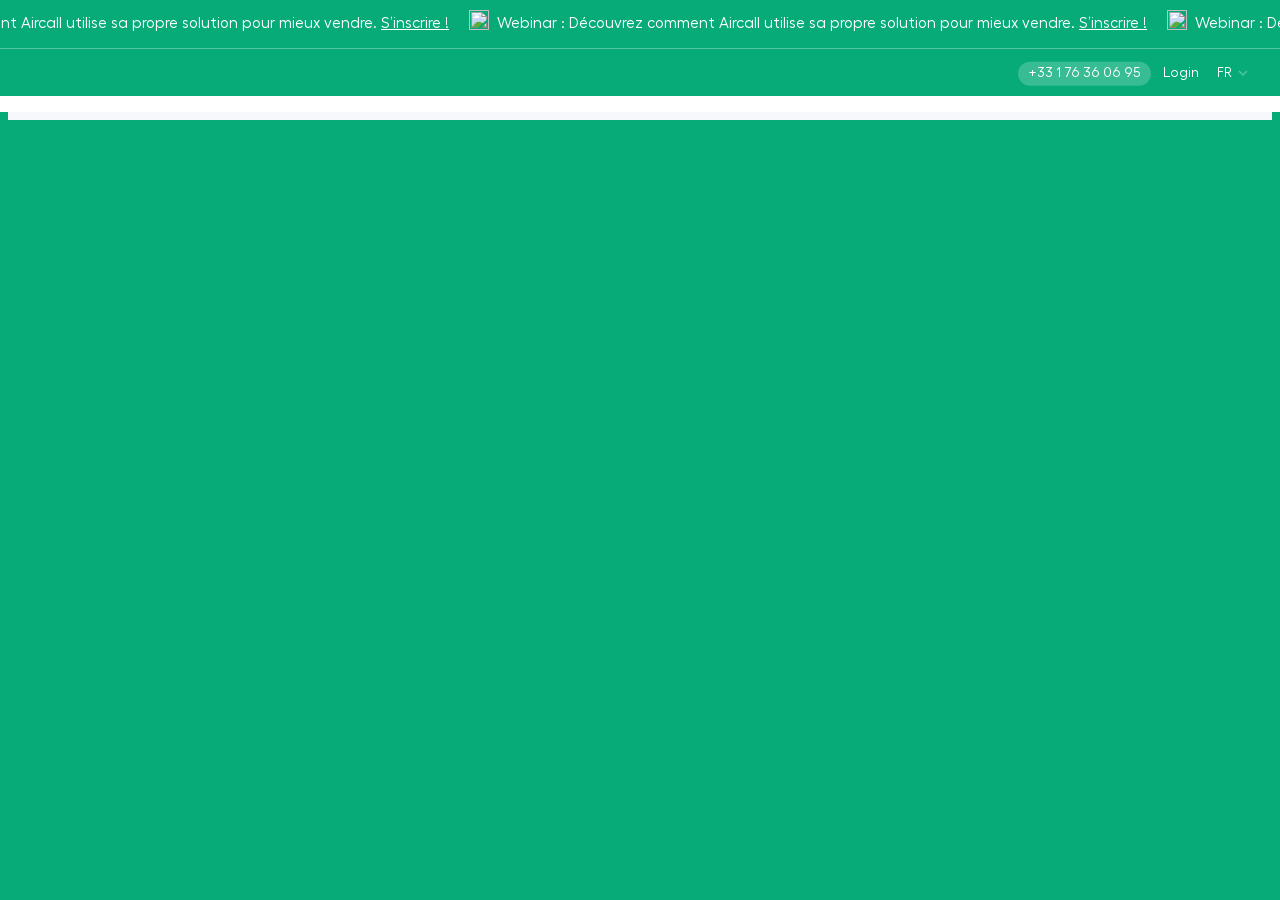
==== commit e428348e: "0.2.1 save state" ====
--- a/index.html
+++ b/index.html
@@ -16,6 +16,7 @@
     <link rel="apple-touch-icon" href="/apple-touch-icon.png" />
     <link rel="stylesheet" href="assets\fonts\fonts.css" data-n-g="" />
     <link rel="stylesheet" href="style.css">
+    <script src="./assets/js/main.js" defer></script>
 
 </head>
 
@@ -86,10 +87,8 @@
                             <a target="_blank" href="https://dashboard.aircall.io/">Login</a>
                         </li>
                         <li>
-                            <button>FR</button>
+                            <button id="lang-button">FR</button>
                             <div class="lang-selector">
-                                <div
-                                    class="lang-selector_LinkGroup__Display___Cr1Z lang-selector_RegularLinkChildren__DDBao$">
                                     <div class="theme-white">
                                         <ul>
                                             <a href="/">English</a>
@@ -98,11 +97,13 @@
                                             <a href="/es/">Español</a>
                                         </ul>
                                     </div>
-                                </div>
                             </div>
                         </li>
                     </ul>
                 </nav>
+                <div class="relative">
+                    
+                </div>
                 <!--Reference!!!! <nav>
                     <div>
                         <div>
--- a/style.css
+++ b/style.css
@@ -142,7 +142,8 @@
 }
 
 /*General styling (reset) */
-ol, ul {
+ol,
+ul {
   list-style: none;
 }
 
@@ -180,6 +181,7 @@
   display: flex;
   flex-direction: column;
   align-items: center;
+  padding-right: var(--site-margins);
 }
 nav .upper {
   position: fixed;
@@ -196,15 +198,19 @@
   display: flex;
   flex-direction: row;
   margin: 0 118vw 0 0;
+  height: inherit;
+  align-items: center;
 }
 nav .upper ul li {
   display: flex;
   flex-direction: row;
-  height: 100%;
   align-items: baseline;
   position: relative;
-  animation: scroll 10s linear infinite;
+  animation: scroll 14s linear infinite;
   animation-delay: 1s;
+}
+nav .upper ul li:first-child {
+  margin-left: 30px;
 }
 nav .upper ul li img {
   position: absolute;
@@ -224,16 +230,120 @@
   color: var(--white);
 }
 nav .bottom {
+  width: 375.33px; /*TODO:responsive*/
+  height: 48px !important; /*TODO: responsive maybe*/
+  position: fixed;
   padding: 0 var(--site-margins) 0 0;
-  background-color: aliceblue;
   text-align: right;
-  flex-grow: 1;
-  flex-shrink: 0;
+  margin-top: 48px;
+}
+nav .bottom li {
+  font-size: 14px;
+  position: relative;
+  height: 100%;
+  font-weight: 400;
+  display: inline-block;
+  top: -19px;
+  margin-left: 8px;
+}
+nav .bottom li a,
+nav .bottom li button {
+  height: 100%;
+  width: 100%;
+  text-decoration: none;
+  color: var(--white);
+}
+nav .bottom li button {
+  -moz-appearance: none;
+       appearance: none;
+  -webkit-appearance: none;
+  background-color: transparent;
+  border: none;
+  background-image: url([data-uri]);
+  padding-right: 16px;
+  background-position: 100%;
+  background-repeat: no-repeat;
+}
+nav .bottom a[href^="tel:"] {
+  color: var(--white);
+  font-size: 14px;
+  padding: 0 10px;
+  text-decoration: none;
+}
+nav .bottom a[href^="tel:"]::after {
+  position: absolute;
+  z-index: -1;
+  top: 50%;
+  right: 0;
+  left: 0;
+  content: "";
+  height: 24px;
+  border-radius: 16px;
+  transition: background-color 0.2s ease-in-out;
+  background-color: rgba(var(--white-rgb), 0.2);
+  transform: translateY(-93%);
 }
 nav .bottom .lang-selector {
   display: none;
-}
-
+  position: absolute;
+  right: -23px;
+  padding: 14px 8px 20px 0px;
+  z-index: 2;
+  border-radius: 0 0 0 24px;
+  background-color: var(--white);
+  box-shadow: -9px 12px 58px rgba(71, 86, 123, 0.22), -2px 0 9px rgba(71, 86, 123, 0.11);
+}
+nav .bottom .lang-selector .theme-white {
+  text-align: left;
+  border-radius: 24px;
+}
+nav .bottom .lang-selector .theme-white ul {
+  height: 140px;
+  width: 100px;
+  padding: 8px 8px 20px;
+  color: #151a28 !important;
+  font-size: 16px;
+  line-height: 24px;
+}
+nav .bottom .lang-selector .theme-white ul a {
+  display: block;
+  text-wrap: no-wrap;
+  height: unset;
+  padding: 8px;
+  color: #151a28 !important;
+  font-size: 16px;
+  line-height: 24px;
+}
+nav .bottom .lang-selector.visible {
+  display: block;
+}
+nav .relative {
+  position: relative;
+  z-index: 1;
+}
+nav .relative .Navigation_Hmbg__cKnXV {
+  cursor: pointer;
+  position: absolute;
+  right: var(--site-margins);
+  top: 16px;
+  height: 32px;
+  width: 32px;
+  padding: 4px;
+}
+
+/*    media queries */
+@media screen and (min-width: 1200px) {
+  nav .upper {
+    width: auto;
+  }
+  nav .upper ul {
+    margin: auto;
+    margin-left: 60rem;
+  }
+  nav .bottom {
+    align-self: flex-end;
+  }
+}
 /*    keyframes     */
 @keyframes scroll {
   0% {
